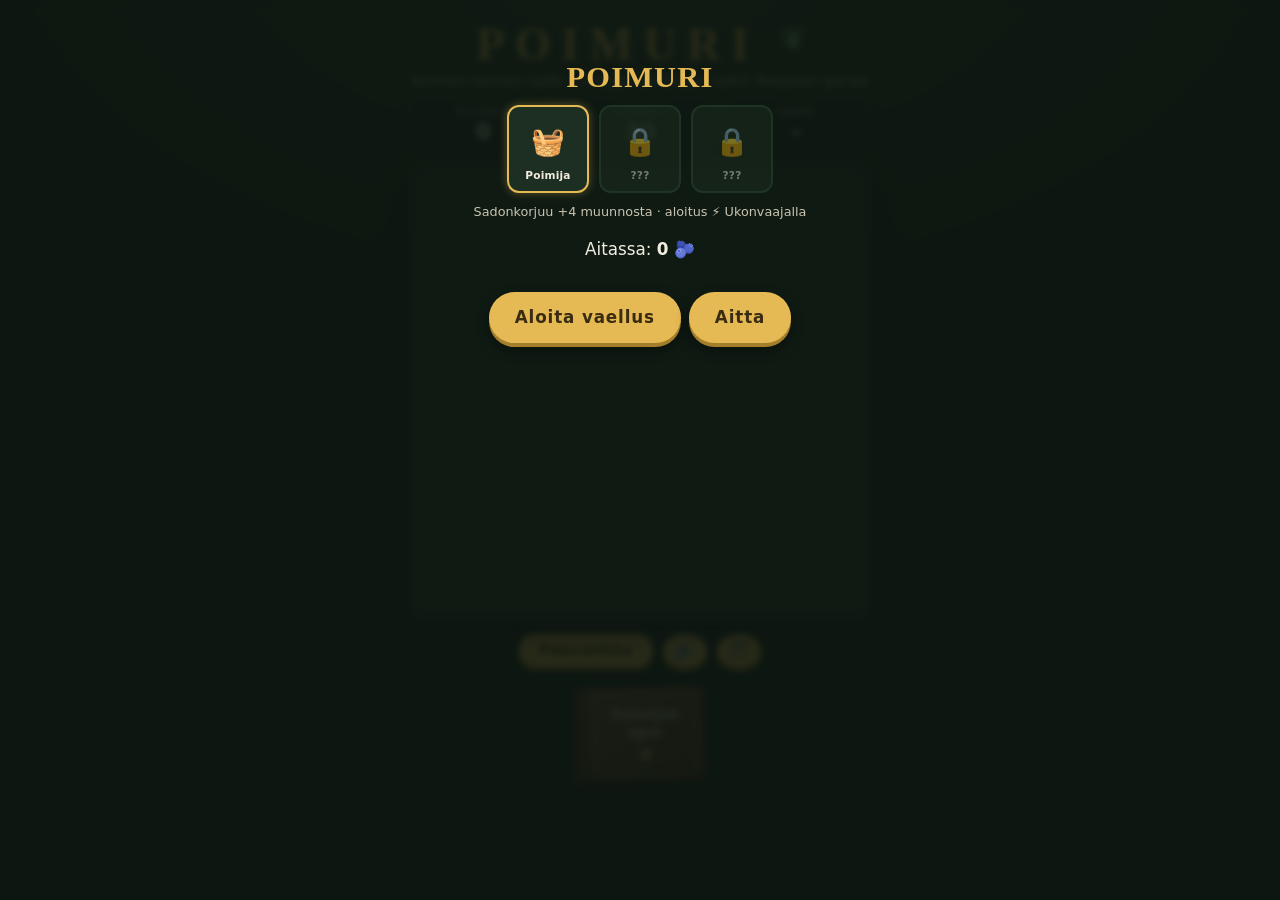
==== index.html @ 44fd8534 "Add files via upload" ====
<!DOCTYPE html>
<html lang="fi">
<head>
<meta charset="UTF-8">
<meta name="viewport" content="width=device-width, initial-scale=1.0, maximum-scale=1.0, user-scalable=no">
<title>POIMURI – marjametsän match 3</title>
<style>
  :root{
    --bg-deep:#15241b;
    --bg-moss:#1d2f23;
    --board:#243a2b;
    --cell:#2c4634;
    --cell-alt:#2a4231;
    --cream:#f2edde;
    --cream-dim:#c9c4b0;
    --gold:#e5b954;
    --berry-red:#c8443c;
    --blue:#6b7fc4;
    --shadow:rgba(0,0,0,.45);
  }

  *{ margin:0; padding:0; box-sizing:border-box; }

  html,body{ height:100%; }

  body{
    font-family:"Manrope","Segoe UI",system-ui,sans-serif;
    background:
      radial-gradient(1200px 700px at 50% -10%, #27402e 0%, transparent 60%),
      var(--bg-deep);
    color:var(--cream);
    display:flex;
    flex-direction:column;
    align-items:center;
    min-height:100%;
    padding:18px 12px 28px;
    -webkit-tap-highlight-color:transparent;
    touch-action:manipulation;
    overflow-x:hidden;
  }

  /* ---------- Header ---------- */
  header{ text-align:center; margin-bottom:8px; user-select:none; }

  h1{
    font-family:Georgia,"Times New Roman",serif;
    font-weight:700;
    font-size:clamp(2rem, 7vw, 2.9rem);
    letter-spacing:.22em;
    color:var(--gold);
    text-shadow:0 2px 0 rgba(0,0,0,.35);
  }
  h1 .leaf{ color:#7fae6f; font-size:.6em; vertical-align:.35em; letter-spacing:0; }

  .tagline{
    margin-top:2px;
    font-size:.85rem;
    color:var(--cream-dim);
    letter-spacing:.06em;
  }

  /* ---------- Stats ---------- */
  .stats{
    display:flex;
    gap:10px;
    margin-bottom:6px;
    width:min(92vw, 460px);
    position:sticky;
    top:6px;
    z-index:9;
  }
  .stats .stat{
    background:rgba(26,44,32,.94);
    backdrop-filter:blur(4px);
    box-shadow:0 3px 10px rgba(0,0,0,.35);
  }
  .stat.inv{
    flex:none;
    font:inherit;
    color:var(--cream);
    cursor:pointer;
    padding:8px 10px 9px;
    border:1px solid #35543e;
    min-width:58px;
  }
  .stat.inv .value{ font-size:.95rem; letter-spacing:.02em; white-space:nowrap; }
  .stat.inv.hidden{ display:none; }
  .inv-count{
    font-size:.7rem;
    color:var(--cream-dim);
  }
  .stat{
    flex:1;
    position:relative;
    background:var(--bg-moss);
    border:1px solid #35543e;
    border-radius:12px;
    padding:8px 6px 9px;
    text-align:center;
    box-shadow:0 3px 8px var(--shadow);
  }
  .stat .label{
    font-size:.66rem;
    text-transform:uppercase;
    letter-spacing:.14em;
    color:var(--cream-dim);
  }
  .stat .value{
    font-size:1.35rem;
    font-weight:800;
    font-variant-numeric:tabular-nums;
    margin-top:1px;
  }
  .stat .value.moves-low{ color:var(--berry-red); animation:lowPulse 1s ease-in-out infinite; }
  @keyframes lowPulse{ 50%{ opacity:.55; } }

  .dmgfloat{
    position:absolute;
    right:8px; top:4px;
    font-size:.8rem;
    font-weight:800;
    color:#8fd08a;
    pointer-events:none;
    animation:plusFloat .9s ease-out forwards;
  }
  @keyframes plusFloat{
    0%{ opacity:0; transform:translateY(6px); }
    20%{ opacity:1; }
    100%{ opacity:0; transform:translateY(-14px); }
  }

  /* ---------- Taival: tasot ja tavoitteet ---------- */

  #hudrow{
    flex:none;
    display:flex;
    flex-wrap:nowrap;
    align-items:center;
    gap:10px;
    width:fit-content;
    max-width:min(92vw, 460px);
    margin:0 auto 8px;
    overflow-x:auto;
    scrollbar-width:none;
    -webkit-overflow-scrolling:touch;
    padding-bottom:2px;
  }
  #hudrow::-webkit-scrollbar{ display:none; }
  #hudrow:not(:has(> :not(.hidden))){ display:none; }
  .goals{
    flex:none;
    display:flex;
    flex-wrap:nowrap;
    gap:8px;
  }
  .goals .chip{ flex:none; }
  .goals.perks .chip{
    font:inherit;
    font-size:.9rem;
    cursor:pointer;
    padding:4px 8px;
  }
  .goals.perks .chip b{
    font-size:.68rem;
    color:var(--cream-dim);
    margin-left:2px;
  }
  .goals.hidden{ display:none; }
  .goals .chip{
    display:flex;
    align-items:center;
    gap:4px;
    background:var(--bg-moss);
    border:1px solid #35543e;
    border-radius:999px;
    padding:4px 12px 4px 6px;
    font-weight:800;
    font-size:.9rem;
    font-variant-numeric:tabular-nums;
  }
  .goals .chip.done{ border-color:var(--gold); color:var(--gold); }
  .goals .ci{ width:22px; height:22px; display:inline-block; }
  .goals .ci svg{ width:100%; height:100%; display:block; }

  .mosscell{
    position:absolute;
    border-radius:10px;
    z-index:1;
    pointer-events:none;
    background:
      radial-gradient(circle at 30% 30%, #5c8046 0 22%, transparent 23%),
      radial-gradient(circle at 72% 38%, #69904f 0 18%, transparent 19%),
      radial-gradient(circle at 45% 72%, #557a41 0 24%, transparent 25%),
      #4a6b3a;
    box-shadow:inset 0 0 0 2px rgba(30,45,25,.55);
  }
  .mosscell.m2{ filter:brightness(.72) saturate(1.15); box-shadow:inset 0 0 0 3px rgba(18,30,14,.75); }
  .mosscell.grow{ animation:mossGrow .5s ease; }
  @keyframes mossGrow{ from{ transform:scale(.2); opacity:0; } }

  .tile .ice{
    position:absolute;
    inset:5%;
    border-radius:10px;
    z-index:2;
    pointer-events:none;
    background:linear-gradient(135deg, rgba(212,236,255,.5), rgba(140,190,230,.3) 55%, rgba(224,242,255,.5));
    border:2px solid rgba(222,242,255,.7);
    box-shadow:inset 0 0 8px rgba(255,255,255,.45);
  }
  .tile .ice::after{
    content:"❄";
    position:absolute;
    right:7%; top:1%;
    font-size:.85rem;
    color:rgba(242,250,255,.9);
    text-shadow:0 1px 2px rgba(40,80,120,.5);
  }
  .tile.deny svg:first-child{ animation:denyShake .3s ease; }
  @keyframes denyShake{
    0%,100%{ transform:translateX(0); }
    25%{ transform:translateX(-9%); }
    60%{ transform:translateX(8%); }
  }

  /* ---------- Board ---------- */
  .board-wrap{ position:relative; width:min(92vw, 460px); }

  .board{
    position:relative;
    width:100%;
    aspect-ratio:1/1;
    background:var(--board);
    border:1px solid #3a5a44;
    border-radius:16px;
    box-shadow:0 10px 30px var(--shadow), inset 0 0 0 6px rgba(0,0,0,.12);
    overflow:hidden;
    touch-action:none;
  }

  .cellbg{
    position:absolute;
    border-radius:10px;
    background:var(--cell);
  }
  .cellbg.alt{ background:var(--cell-alt); }

  .tile{
    position:absolute;
    left:0; top:0;
    display:flex;
    align-items:center;
    justify-content:center;
    cursor:pointer;
    will-change:transform;
    transition:transform .22s cubic-bezier(.3,.9,.4,1.1);
    z-index:2;
  }
  .tile svg{
    width:78%; height:78%;
    filter:drop-shadow(0 2px 2px rgba(0,0,0,.35));
    pointer-events:none;
  }
  .tile.selected{ z-index:3; }
  .tile.selected svg:first-child{
    transform:scale(1.14);
    filter:drop-shadow(0 0 8px rgba(229,185,84,.9)) drop-shadow(0 2px 3px rgba(0,0,0,.4));
  }
  .tile.falling{ transition:transform .3s cubic-bezier(.35,.1,.55,1.25); }
  .tile.pop{
    transition:transform .22s ease-in, opacity .22s ease-in;
    transform:scale(0) !important;
    opacity:0;
  }
  .no-anim .tile{ transition:none !important; }

  /* ---------- Erikoispalat ---------- */
  .tile.sp::before{
    content:"";
    position:absolute;
    inset:14%;
    border-radius:50%;
    box-shadow:0 0 10px 4px rgba(229,185,84,.4);
    animation:spPulse 1.5s ease-in-out infinite;
  }
  @keyframes spPulse{
    50%{ box-shadow:0 0 16px 7px rgba(229,185,84,.65); }
  }
  .tile.wild::before{
    box-shadow:0 0 14px 6px rgba(255,232,160,.6);
    animation:wildPulse 2.4s linear infinite;
  }
  @keyframes wildPulse{
    0%,100%{ filter:hue-rotate(0deg); box-shadow:0 0 14px 6px rgba(255,232,160,.6); }
    50%{ filter:hue-rotate(45deg); box-shadow:0 0 20px 9px rgba(255,232,160,.8); }
  }
  .tile svg.badge{
    position:absolute;
    width:42%; height:42%;
    right:1%; bottom:1%;
    filter:drop-shadow(0 1px 2px rgba(0,0,0,.55));
  }
  .tile.born svg:first-child{ animation:bornPop .4s ease; }
  @keyframes bornPop{
    0%{ transform:scale(.2) rotate(-20deg); }
    65%{ transform:scale(1.25) rotate(6deg); }
    100%{ transform:scale(1) rotate(0); }
  }

  /* ---------- Vihje ---------- */
  .tile.hint{ z-index:3; }
  .tile.hint svg:first-child{
    animation:hintWiggle 1.6s ease;
    filter:drop-shadow(0 0 7px rgba(242,237,222,.75)) drop-shadow(0 2px 2px rgba(0,0,0,.35));
  }
  @keyframes hintWiggle{
    0%,100%{ transform:scale(1); }
    15%,45%,75%{ transform:scale(1.18); }
    30%,60%{ transform:scale(.94); }
  }

  /* ---------- Tehosteet ---------- */
  .fx{ position:absolute; pointer-events:none; z-index:5; }
  .fx.beam-h{
    left:0; width:100%;
    background:linear-gradient(90deg, transparent, rgba(229,185,84,.9) 30%, rgba(229,185,84,.9) 70%, transparent);
    border-radius:8px;
    animation:fxFade .55s ease-out forwards;
  }
  .fx.beam-v{
    top:0; height:100%;
    background:linear-gradient(180deg, transparent, rgba(229,185,84,.9) 30%, rgba(229,185,84,.9) 70%, transparent);
    border-radius:8px;
    animation:fxFade .55s ease-out forwards;
  }
  .fx.boom{
    border-radius:50%;
    background:radial-gradient(circle, rgba(255,225,150,.95), rgba(200,68,60,.4) 55%, transparent 72%);
    animation:fxBoom .55s ease-out forwards;
  }
  .fx.flash{
    inset:0;
    background:radial-gradient(circle, rgba(255,235,170,.55), transparent 70%);
    animation:fxFade .65s ease-out forwards;
  }
  @keyframes fxFade{ from{ opacity:1; } to{ opacity:0; } }
  @keyframes fxBoom{
    0%{ transform:scale(.25); opacity:1; }
    100%{ transform:scale(1.15); opacity:0; }
  }

  .sel-ring{
    position:absolute;
    border:3px solid var(--gold);
    border-radius:12px;
    pointer-events:none;
    z-index:4;
    box-shadow:0 0 12px rgba(229,185,84,.5);
    display:none;
  }
  .cursor-ring{
    position:absolute;
    border:2px dashed rgba(242,237,222,.75);
    border-radius:12px;
    pointer-events:none;
    z-index:4;
    display:none;
  }
  .board.kb .cursor-ring{ display:block; }

  /* ---------- Chain banner ---------- */
  .banner{
    position:absolute;
    left:50%; top:42%;
    transform:translate(-50%,-50%) scale(.6);
    font-family:Georgia,serif;
    font-weight:700;
    font-size:clamp(1.4rem, 6vw, 2.2rem);
    color:var(--gold);
    text-shadow:0 2px 0 rgba(0,0,0,.5), 0 0 18px rgba(229,185,84,.45);
    opacity:0;
    pointer-events:none;
    z-index:6;
    white-space:nowrap;
  }
  .banner.show{ animation:bannerPop 1s ease forwards; }
  @keyframes bannerPop{
    0%{ opacity:0; transform:translate(-50%,-50%) scale(.6); }
    18%{ opacity:1; transform:translate(-50%,-50%) scale(1.05); }
    70%{ opacity:1; transform:translate(-50%,-58%) scale(1); }
    100%{ opacity:0; transform:translate(-50%,-70%) scale(1); }
  }

  /* ---------- Overlay ---------- */
  .overlay{
    position:absolute;
    inset:0;
    background:rgba(13,22,16,.88);
    backdrop-filter:blur(3px);
    border-radius:16px;
  }
  /* päävalikko irtoaa laudasta koko ruudun kokoiseksi */
  .overlay.menu{
    position:fixed;
    border-radius:0;
    justify-content:flex-start;
    overflow-y:auto;
    padding:max(24px, env(safe-area-inset-top)) 16px
            max(24px, env(safe-area-inset-bottom));
  }
  .overlay.menu #ovTitle{ margin-top:4vh; }
  .overlay-dummy{ display:none; }
  .overlay{
    display:flex;
    flex-direction:column;
    align-items:center;
    justify-content:center;
    text-align:center;
    gap:10px;
    z-index:10;
    opacity:0;
    pointer-events:none;
    transition:opacity .35s ease;
    padding:20px;
  }
  .overlay.show{ opacity:1; pointer-events:auto; }
  .overlay h2{
    font-family:Georgia,serif;
    font-size:1.9rem;
    color:var(--gold);
    letter-spacing:.04em;
  }
  .overlay .final{ font-size:1.05rem; line-height:1.7; color:var(--cream); }
  .overlay .final b{ font-variant-numeric:tabular-nums; }
  .overlay .record{ color:#8fd08a; font-weight:700; }
  .overlay .ovstars{
    font-size:2rem;
    letter-spacing:.18em;
    display:inline-block;
  }
  .overlay .ovstars span{ color:#54604d; }
  .overlay .ovstars span.on{ color:var(--gold); text-shadow:0 0 14px rgba(229,185,84,.55); }

  /* ---------- Buttons & footer ---------- */
  button.btn{
    font:inherit;
    font-weight:800;
    letter-spacing:.05em;
    background:var(--gold);
    color:#3a2c10;
    border:none;
    border-radius:999px;
    padding:11px 26px;
    cursor:pointer;
    box-shadow:0 4px 0 #a37f2c, 0 6px 14px var(--shadow);
    transition:transform .08s ease, box-shadow .08s ease;
  }
  button.btn:active{ transform:translateY(3px); box-shadow:0 1px 0 #a37f2c; }
  button.btn:focus-visible{ outline:3px solid var(--cream); outline-offset:3px; }

  .controls{
    margin-top:14px;
    display:flex;
    flex-wrap:wrap;
    justify-content:center;
    align-items:center;
    gap:10px;
  }
  .controls .btn.small{ padding:8px 20px; font-size:.9rem; }
  .controls .btn.iconbtn{
    padding:8px 0;
    width:44px;
    font-size:1.05rem;
    border-radius:50%;
    line-height:1;
    transition:opacity .15s ease;
  }
  .controls .btn.iconbtn[aria-pressed="false"]{ opacity:.5; }

  /* ---------- Poimijan opas: puinen viitta ja opastaulu ---------- */
  .guide-btn{
    margin-top:20px;
    position:relative;
    flex:none;
    width:132px;
    min-width:132px;
    height:96px;
    min-height:96px;
    border:none;
    background:transparent;
    cursor:pointer;
    padding:0;
    transform:rotate(-1.4deg);
    transition:transform .16s ease;
    filter:drop-shadow(0 7px 12px var(--shadow));
  }
  .guide-btn:hover{ transform:rotate(0deg) scale(1.04); }
  .guide-btn:focus-visible{ outline:3px solid var(--cream); outline-offset:5px; border-radius:5px; }
  /* kirjan selkämys vasemmassa reunassa */
  .guide-btn .book-spine{
    position:absolute;
    left:0; top:0; bottom:0;
    width:15px;
    border-radius:6px 3px 3px 6px;
    background:linear-gradient(90deg, #3a2413, #57351c 55%, #4a2c17);
    box-shadow:inset -2px 0 3px rgba(0,0,0,.5), inset 1px 0 0 rgba(255,220,170,.15);
  }
  /* sivunipun reunat selkämyksen takana */
  .guide-btn .book-spine::after{
    content:"";
    position:absolute;
    right:-4px; top:5px; bottom:5px;
    width:5px;
    border-radius:0 2px 2px 0;
    background:repeating-linear-gradient(180deg, #efe4c8 0 2px, #cdbf9c 2px 4px);
  }
  /* nahkakansi */
  .guide-btn .book-face{
    position:absolute;
    left:11px; right:0; top:0; bottom:0;
    border-radius:3px 8px 8px 3px;
    background:
      repeating-linear-gradient(48deg, rgba(0,0,0,.05) 0 3px, transparent 3px 8px),
      linear-gradient(150deg, #7c5233, #5f3d24 60%, #4f3320);
    border:1px solid #3a2413;
    box-shadow:inset 0 1px 0 rgba(255,225,180,.2), inset 0 -6px 14px rgba(0,0,0,.35);
    display:flex;
    flex-direction:column;
    align-items:center;
    justify-content:center;
    gap:2px;
    font-family:Georgia,serif;
    font-weight:700;
    font-size:.98rem;
    line-height:1.15;
    letter-spacing:.05em;
    color:#f1e2c4;
    text-shadow:0 -1px 0 rgba(0,0,0,.5), 0 1px 0 rgba(255,230,190,.12);
  }
  /* kohokultauskehys */
  .guide-btn .book-band{
    position:absolute;
    inset:7px 9px;
    border:1.5px solid rgba(216,178,110,.55);
    border-radius:2px 5px 5px 2px;
    pointer-events:none;
  }
  .guide-btn .book-leaf{
    color:#c9a45a;
    font-size:1.05rem;
    margin-top:3px;
  }

  .guide-overlay{
    position:fixed;
    inset:0;
    background:rgba(10,18,13,.78);
    backdrop-filter:blur(3px);
    display:flex;
    align-items:center;
    justify-content:center;
    padding:16px;
    z-index:100;
    opacity:0;
    pointer-events:none;
    transition:opacity .25s ease;
  }
  .guide-overlay.show{ opacity:1; pointer-events:auto; }

  .guide{
    width:min(560px, 100%);
    max-height:88vh;
    overflow-y:auto;
    background:
      repeating-linear-gradient(88deg, rgba(0,0,0,.07) 0 2px, transparent 2px 11px),
      linear-gradient(180deg, #7d5838, #66452a 60%, #573a22);
    border:4px solid #462e15;
    border-radius:14px;
    box-shadow:0 18px 50px rgba(0,0,0,.6);
    padding:14px;
  }

  .guide-paper{
    background:linear-gradient(180deg, #f4efe0, #ece5d0);
    border-radius:8px;
    padding:20px 20px 22px;
    color:#33402f;
    position:relative;
    box-shadow:inset 0 0 16px rgba(90,70,40,.22), 0 2px 6px rgba(0,0,0,.35);
  }
  /* punaiset nastat paperin kulmissa */
  .guide-paper::before, .guide-paper::after{
    content:"";
    position:absolute;
    top:9px;
    width:14px; height:14px;
    border-radius:50%;
    background:radial-gradient(circle at 35% 30%, #e88b83, #b13c33 55%, #6f1f19);
    box-shadow:0 2px 3px rgba(0,0,0,.45);
  }
  .guide-paper::before{ left:14px; }
  .guide-paper::after{ right:14px; }

  .guide h2{
    font-family:Georgia,serif;
    text-align:center;
    color:#5e3f26;
    letter-spacing:.14em;
    font-size:1.25rem;
    margin-bottom:2px;
  }
  .guide h2 .leaf{ color:#6f8f57; font-size:.7em; vertical-align:.3em; letter-spacing:0; }
  .guide h3{
    font-size:.76rem;
    text-transform:uppercase;
    letter-spacing:.15em;
    color:#6b4a2c;
    border-bottom:1px solid rgba(107,74,44,.35);
    padding-bottom:3px;
    margin:16px 0 8px;
  }
  .guide p, .guide li{ font-size:.88rem; line-height:1.55; }
  .guide ul{ list-style:none; margin:0; padding:0; }
  .guide li{ display:flex; align-items:flex-start; gap:9px; margin-bottom:8px; }
  .guide .gi{ flex:0 0 26px; width:26px; height:26px; margin-top:1px; }
  .guide .gi svg{ width:100%; height:100%; display:block; }
  .guide .sp-name{ color:#9c741f; font-weight:700; }
  .guide .plus{ color:#4a7a3c; font-weight:700; }
  .guide kbd{
    background:#e4dcc4;
    border:1px solid #b8ab8a;
    border-radius:4px;
    padding:0 5px;
    font-family:inherit;
    font-size:.92em;
    color:#4a3a20;
  }
  .guide-close{ display:block; margin:18px auto 0; }

  /* ---------- Vaellus: varustevalinta ja sirut ---------- */
  .draft-paper{
    width:min(430px, 100%);
    background:linear-gradient(180deg, #213627, #1a2c20);
    border:2px solid #3a5a44;
    border-radius:16px;
    padding:18px 16px 20px;
    box-shadow:0 18px 50px rgba(0,0,0,.6);
    text-align:center;
  }
  .draft-paper h2{
    font-family:Georgia,serif;
    color:var(--gold);
    letter-spacing:.1em;
    margin-bottom:14px;
    font-size:1.3rem;
  }
  .cards{ display:flex; flex-direction:column; gap:10px; }
  .card{
    font:inherit;
    text-align:left;
    display:grid;
    grid-template-columns:44px 1fr;
    grid-template-rows:auto auto;
    column-gap:12px;
    background:var(--bg-moss);
    border:2px solid #35543e;
    border-radius:12px;
    color:var(--cream);
    padding:12px 14px;
    cursor:pointer;
    transition:transform .12s ease, border-color .12s ease;
  }
  .card:hover{ transform:translateY(-2px); border-color:var(--gold); }
  .card:focus-visible{ outline:3px solid var(--cream); outline-offset:2px; }
  .card .cicon{ grid-row:1/3; font-size:1.7rem; align-self:center; text-align:center; }
  .card .cname{ font-weight:800; color:var(--gold); }
  .card .cdesc{ font-size:.85rem; color:var(--cream-dim); line-height:1.4; }
  .card.curse{ border-color:#7a3a34; }
  .card.curse .cname{ color:#e88b83; }
  .card.amu .cname{ color:#8fd08a; }
  .goals .chip .pi{ font-size:1rem; }
  .goals.perks .chip{ font-size:.78rem; padding:4px 10px 4px 6px; }
  .goals .chip.curse{ border-color:#7a3a34; }
  .goals .chip.amu{ border-color:var(--gold); color:var(--gold); }
  .card.branch{ border-color:#4a6f8a; }
  .card.branch .cname{ color:#8fc7e8; }
  .card.disabled{ opacity:.45; cursor:default; }
  .card.disabled:hover{ transform:none; border-color:#35543e; }

  /* ---------- Kohtaamiset ---------- */
  .enc-head{ font-size:2.6rem; text-align:center; margin-bottom:2px; }
  .enc-text{
    color:var(--cream-dim);
    font-size:.92rem;
    line-height:1.6;
    margin:8px 0 14px;
    text-align:center;
  }
  .enc-result{
    color:var(--cream);
    font-size:1rem;
    line-height:1.7;
    text-align:center;
    margin:12px 0 16px;
  }
  .enc-result b{ color:var(--gold); }

  /* ---------- Matkajana ---------- */
  .trail{
    display:flex;
    align-items:center;
    justify-content:center;
    margin-bottom:2px;
  }
  .trail .tnode{
    width:22px; height:22px;
    border-radius:50%;
    background:var(--bg-moss);
    border:2px solid #35543e;
    color:var(--cream-dim);
    font-size:.62rem;
    font-weight:800;
    display:flex;
    align-items:center;
    justify-content:center;
    flex:none;
  }
  .trail .tnode.done{ background:var(--gold); border-color:#a37f2c; color:#3a2c10; }
  .trail .tnode.cur{ border-color:var(--cream); color:var(--cream); box-shadow:0 0 7px rgba(242,237,222,.45); }
  .trail .tnode.done.cur{ color:#3a2c10; }
  .trail .tlink{
    width:9px; height:2px;
    background:rgba(242,237,222,.22);
    flex:none;
  }
  .trail .tlink.done{ background:var(--gold); }
  .trail-label{
    text-align:center;
    font-size:.72rem;
    color:var(--cream-dim);
    letter-spacing:.08em;
    margin-bottom:10px;
  }

  /* ---------- Aitta ---------- */
  .shop-paper{
    max-height:min(84vh, 640px);
    overflow-y:auto;
  }
  .shop-balance{
    color:var(--gold);
    font-weight:800;
    margin-bottom:10px;
    font-variant-numeric:tabular-nums;
  }
  .shop-section{
    font-family:Georgia,serif;
    color:var(--cream-dim);
    letter-spacing:.08em;
    font-size:.85rem;
    margin:14px 0 8px;
    text-transform:uppercase;
  }
  .card .cprice{
    grid-row:1/3;
    grid-column:3;
    align-self:center;
    font-weight:800;
    color:var(--gold);
    font-variant-numeric:tabular-nums;
    white-space:nowrap;
  }
  .card.shopitem{ grid-template-columns:44px 1fr auto; }
  .card.soldout .cprice{ color:#8fd08a; }
  .charpower{
    font-size:.8rem;
    color:var(--cream-dim);
    margin:-6px 0 12px;
    min-height:1.2em;
  }

  /* ---------- Minipelit ---------- */
  .mini-wrap{ position:relative; }
  #miniCanvas{
    display:block;
    width:min(92vw, 380px);
    height:auto;
    border-radius:16px;
    border:2px solid #3a5a44;
    box-shadow:0 18px 50px rgba(0,0,0,.65);
    touch-action:manipulation;
  }
  .mini-result{
    position:absolute;
    inset:0;
    display:flex;
    flex-direction:column;
    align-items:center;
    justify-content:center;
    gap:10px;
    text-align:center;
    background:rgba(13,22,16,.85);
    border-radius:16px;
    padding:20px;
  }
  .mini-result.hidden{ display:none; }
  .mini-result h2{
    font-family:Georgia,serif;
    color:var(--gold);
    letter-spacing:.06em;
    font-size:1.5rem;
  }
  .mini-result .lines{ color:var(--cream); line-height:1.8; font-size:1rem; }

  /* ---------- Usva (akti 2) ---------- */
  .fog{
    position:absolute;
    inset:6%;
    border-radius:26%;
    background:
      radial-gradient(circle at 35% 30%, rgba(232,236,238,.95), rgba(178,192,198,.9) 60%, rgba(140,158,166,.88)),
      #9fb0b6;
    box-shadow:inset 0 -2px 5px rgba(70,90,98,.5), 0 1px 3px rgba(0,0,0,.3);
    animation:fogDrift 3.4s ease-in-out infinite;
  }
  @keyframes fogDrift{
    0%,100%{ opacity:.94; transform:scale(1); }
    50%{ opacity:.82; transform:scale(1.04); }
  }
  @media (prefers-reduced-motion: reduce){
    .fog{ animation:none; }
  }

  /* ---------- Aktien tunnelmat ---------- */
  body.act-2{
    background:
      radial-gradient(1200px 700px at 50% -10%, #3a4230 0%, transparent 60%),
      #141a12;
  }
  body.act-2 .board{ border-color:#4a5238; }
  body.act-3{
    background:
      radial-gradient(1200px 700px at 50% -10%, #26333f 0%, transparent 60%),
      #0d141b;
  }
  body.act-3 .board{ border-color:#3a4a5a; }

  /* ---------- Pomotaistelu ---------- */
  .bossbar{
    flex:none;
    position:relative;
    width:min(92vw, 460px);
    margin-bottom:5px;
    background:var(--bg-moss);
    border:1px solid #7a3a34;
    border-radius:12px;
    padding:6px 12px 7px;
    box-shadow:0 3px 8px var(--shadow);
  }
  .bossbar.hidden{ display:none; }
  .bossbar .brow{
    display:flex;
    justify-content:space-between;
    align-items:baseline;
    gap:8px;
  }
  .bossbar .bname{
    font-family:Georgia,serif;
    font-weight:700;
    letter-spacing:.08em;
    color:#e88b83;
  }
  .bossbar.enraged .bname{ color:#e8743c; animation:lowPulse 1s ease-in-out infinite; }
  .bossbar .btele{
    font-size:.78rem;
    font-weight:800;
    color:var(--cream-dim);
    font-variant-numeric:tabular-nums;
  }
  .bossbar .btrack{
    position:relative;
    height:15px;
    background:#0f1b14;
    border:1px solid #46282a;
    border-radius:999px;
    margin-top:4px;
    overflow:hidden;
  }
  .bossbar .bnum{
    position:absolute;
    inset:0;
    display:flex;
    align-items:center;
    justify-content:center;
    font-size:.62rem;
    font-weight:800;
    color:rgba(242,237,222,.9);
    text-shadow:0 1px 2px rgba(0,0,0,.7);
    font-variant-numeric:tabular-nums;
    pointer-events:none;
  }
  .bossbar .bfill{
    height:100%;
    background:linear-gradient(90deg, #8e2a25, #c8443c);
    border-radius:999px;
    transition:width .3s ease;
  }
  .bossbar.enraged .bfill{ background:linear-gradient(90deg, #c8443c, #e8743c); }
  .board.enrage{
    box-shadow:0 10px 30px var(--shadow),
      inset 0 0 44px rgba(200,68,60,.22),
      inset 0 0 0 6px rgba(0,0,0,.12);
  }

  /* ---------- Päävalikon hahmot ---------- */
  .charrow{
    display:flex;
    justify-content:center;
    gap:10px;
    margin-bottom:14px;
  }
  .char{
    font:inherit;
    display:flex;
    flex-direction:column;
    align-items:center;
    gap:4px;
    width:82px;
    padding:12px 6px 10px;
    font-size:1.7rem;
    background:var(--bg-moss);
    border:2px solid #35543e;
    border-radius:12px;
    color:var(--cream);
    cursor:pointer;
  }
  .char span{
    font-size:.66rem;
    font-weight:800;
    letter-spacing:.02em;
    line-height:1.15;
    white-space:normal;
    hyphens:auto;
    text-align:center;
    max-width:100%;
  }
  .char.sel{ border-color:var(--gold); box-shadow:0 0 10px rgba(229,185,84,.35); }
  .char.locked{ opacity:.45; cursor:default; }
  .mini-result .lines b{ font-variant-numeric:tabular-nums; }

  @media (max-width: 430px){
    h1{ font-size:1.55rem; letter-spacing:.14em; }
    .tagline{ font-size:.72rem; margin-bottom:10px; }
    .stats{ gap:6px; }
    .stat{ padding:6px 4px 7px; }
    .stat .value{ font-size:1.05rem; }
    .bossbar{ margin-bottom:8px; }
    .char{ width:72px; padding:10px 4px 8px; font-size:1.45rem; }
    .charrow{ gap:7px; flex-wrap:wrap; }
    .guide-btn{ margin-top:14px; transform:rotate(-1.4deg) scale(.88); }
    .draft-paper{ padding:14px 12px 16px; }
    .overlay.menu .btn{ display:block; margin:8px auto 0; width:min(260px, 80vw); }
  }

  @media (max-height: 760px){
    header{ margin-bottom:5px; }
    h1{ font-size:1.5rem; }
    .tagline{ font-size:.68rem; margin-bottom:5px; }
    .stats{ margin-bottom:5px; }
    #hudrow{ margin-bottom:5px; }
    .bossbar{ margin-bottom:4px; }
    .controls{ margin-top:8px; }
    .guide-btn{ margin-top:10px; }
  }

  @media (prefers-reduced-motion: reduce){
    .tile, .tile.falling{ transition:transform .01s linear; }
    .tile.pop{ transition:opacity .01s linear; }
    .banner.show{ animation-duration:.4s; }
    .tile.sp::before, .tile.wild::before{ animation:none; }
    .tile.hint svg:first-child{ animation:none; }
    .fx{ animation-duration:.15s !important; }
    .stat .value.moves-low{ animation:none; }
  }
</style>
</head>
<body>

<header>
  <h1>POIMURI <span class="leaf">❦</span></h1>
  <div class="tagline">Kolmen korven halki – marja kerrallaan kohti Pohjolan perää</div>
</header>

<div class="stats">
  <div class="stat"><div class="label">Pisteet</div><div class="value" id="score">0</div></div>
  <div class="stat" id="movesStat"><div class="label" id="movesLabel">Siirrot</div><div class="value" id="moves">30</div></div>
  <div class="stat"><div class="label" id="bestLabel">Korpi</div><div class="value" id="best">–</div></div>
  <button class="stat inv hidden" id="invBtn" aria-label="Avaa reppu">
    <div class="label">Reppu</div><div class="value" id="invBadge">🎒</div>
  </button>
</div>

<div class="bossbar hidden" id="bossbar" aria-label="Pomon tila"></div>

<div id="hudrow">
  <div class="goals hidden" id="goals" aria-label="Tavoitteet"></div>
</div>

<div class="board-wrap">
  <div class="board" id="board" aria-label="Pelilauta">
    <div class="sel-ring" id="selRing"></div>
    <div class="cursor-ring" id="curRing"></div>
    <div class="banner" id="banner"></div>
    <div class="overlay" id="overlay">
      <h2 id="ovTitle">Kori täynnä!</h2>
      <div class="final" id="ovText"></div>
      <button class="btn" id="ovBtn">Uusi retki</button>
    </div>
  </div>
</div>

<div class="controls">
  <button class="btn small" id="restartBtn">Päävalikko</button>
  <button class="btn small iconbtn" id="soundBtn" aria-pressed="true" aria-label="Äänitehosteet päälle/pois" title="Äänitehosteet">🔊</button>
  <button class="btn small iconbtn" id="musicBtn" aria-pressed="true" aria-label="Musiikki päälle/pois" title="Musiikki">🎵</button>
</div>

<button class="guide-btn" id="guideBtn" aria-label="Avaa Poimijan opas">
    <span class="book-spine"></span>
    <span class="book-face"><span class="book-band"></span>Poimijan<br>opas<span class="book-leaf">❦</span></span>
  </button>

<div class="guide-overlay" id="draftOverlay" role="dialog" aria-modal="true" aria-label="Varustevalinta">
  <div class="draft-paper">
    <h2>Valitse varuste</h2>
    <div class="cards" id="draftCards"></div>
  </div>
</div>

<div class="guide-overlay" id="shopOverlay" role="dialog" aria-modal="true" aria-label="Aitta">
  <div class="draft-paper shop-paper">
    <h2>Aitta</h2>
    <div class="shop-balance" id="shopBalance"></div>
    <div id="shopBody"></div>
    <button class="btn small guide-close" id="shopClose">Takaisin</button>
  </div>
</div>

<div class="guide-overlay" id="invOverlay" role="dialog" aria-modal="true" aria-label="Reppu">
  <div class="draft-paper shop-paper">
    <h2>Reppu</h2>
    <div id="invBody"></div>
    <button class="btn small guide-close" id="invClose">Takaisin</button>
  </div>
</div>

<div class="guide-overlay" id="encOverlay" role="dialog" aria-modal="true" aria-label="Kohtaaminen">
  <div class="draft-paper"><div id="encBody"></div></div>
</div>

<div class="guide-overlay" id="miniOverlay" role="dialog" aria-modal="true" aria-label="Minipeli">
  <div class="mini-wrap">
    <canvas id="miniCanvas" width="360" height="540"></canvas>
    <div class="mini-result hidden" id="miniResult"></div>
  </div>
</div>

<div class="guide-overlay" id="guideOverlay" role="dialog" aria-modal="true" aria-label="Poimijan opas">
  <div class="guide">
    <div class="guide-paper">
      <h2>POIMIJAN OPAS <span class="leaf">❦</span></h2>
      <div id="guideBody"></div>
      <button class="btn small guide-close" id="guideClose">Takaisin metsään</button>
    </div>
  </div>
</div>

<script>
"use strict";

/* =========================================================
   POIMURI – marjametsän match 3 + erikoispalat + Kiri-tila
   Yhden tiedoston selainpeli, ei riippuvuuksia.
   ========================================================= */

const COLS = 8, ROWS = 8, NTYPES = 6, START_MOVES = 30;

/* ---------- SVG-poimittavat ---------- */
/* Laattojen aktisetit: samat kuusi värilokeroa, laji vaihtuu alueittain.
   Akti 1 Metsä · Akti 2 Suo · Akti 3 Pohjola */
const ICON_SET_1 = [
  /* 0 mustikka */
  `<svg viewBox="0 0 48 48" aria-label="mustikka"><circle cx="24" cy="26" r="16" fill="#5b6fb5"/><circle cx="24" cy="26" r="16" fill="url(#g0)"/><defs><radialGradient id="g0" cx=".35" cy=".3" r="1"><stop offset="0" stop-color="#8fa0dd"/><stop offset=".55" stop-color="#5b6fb5"/><stop offset="1" stop-color="#3d4e8c"/></radialGradient></defs><path d="M24 8c1.5 2.5 1.5 4.5 0 7-1.5-2.5-1.5-4.5 0-7z" fill="#5f7d4f"/><path d="M19 21l2.5 3.2L24 20l2.5 4.2L29 21l-1.6 4.6h-6.8L19 21z" fill="#2c3a6e" opacity=".85"/><ellipse cx="18" cy="20" rx="4.5" ry="3" fill="#fff" opacity=".28"/></svg>`,
  /* 1 puolukka */
  `<svg viewBox="0 0 48 48" aria-label="puolukka"><ellipse cx="30" cy="13" rx="8" ry="4.5" fill="#5f7d4f" transform="rotate(-24 30 13)"/><circle cx="17" cy="29" r="10.5" fill="url(#g1)"/><circle cx="32" cy="31" r="9" fill="url(#g1)"/><defs><radialGradient id="g1" cx=".35" cy=".3" r="1"><stop offset="0" stop-color="#ef8078"/><stop offset=".5" stop-color="#c8443c"/><stop offset="1" stop-color="#8e2a25"/></radialGradient></defs><circle cx="17" cy="29" r="1.6" fill="#7c241f"/><circle cx="32" cy="31" r="1.4" fill="#7c241f"/><ellipse cx="13" cy="24" rx="3.5" ry="2.4" fill="#fff" opacity=".3"/></svg>`,
  /* 2 lakka */
  `<svg viewBox="0 0 48 48" aria-label="lakka"><path d="M24 9l3 5h-6l3-5z" fill="#5f7d4f"/><g fill="url(#g2)"><circle cx="24" cy="19" r="6.2"/><circle cx="16.5" cy="27" r="6.2"/><circle cx="31.5" cy="27" r="6.2"/><circle cx="20" cy="35" r="6.2"/><circle cx="28" cy="35" r="6.2"/></g><defs><radialGradient id="g2" cx=".35" cy=".3" r="1"><stop offset="0" stop-color="#ffd27a"/><stop offset=".55" stop-color="#e8a33d"/><stop offset="1" stop-color="#b56f1d"/></radialGradient></defs><ellipse cx="21.5" cy="16.5" rx="2.4" ry="1.7" fill="#fff" opacity=".4"/></svg>`,
  /* 3 vadelma */
  `<svg viewBox="0 0 48 48" aria-label="vadelma"><path d="M24 7l4 4.5h-8L24 7z" fill="#5f7d4f"/><path d="M15 12h18l-2 3H17l-2-3z" fill="#6e9159"/><g fill="url(#g3)"><circle cx="17" cy="20" r="5.4"/><circle cx="24" cy="19" r="5.4"/><circle cx="31" cy="20" r="5.4"/><circle cx="19" cy="28" r="5.4"/><circle cx="29" cy="28" r="5.4"/><circle cx="24" cy="36" r="5.4"/></g><defs><radialGradient id="g3" cx=".35" cy=".3" r="1"><stop offset="0" stop-color="#ea9ab4"/><stop offset=".5" stop-color="#c75d7e"/><stop offset="1" stop-color="#94375a"/></radialGradient></defs><ellipse cx="20.5" cy="17.5" rx="2.2" ry="1.6" fill="#fff" opacity=".35"/></svg>`,
  /* 4 kanttarelli */
  `<svg viewBox="0 0 48 48" aria-label="kanttarelli"><path d="M24 41c-3 0-5-2-5-5l1-9h8l1 9c0 3-2 5-5 5z" fill="url(#g4b)"/><path d="M8 16c4-5 28-5 32 0 1.5 2-2 6-7 8-3 1.2-5 3-9 3s-6-1.8-9-3c-5-2-8.5-6-7-8z" fill="url(#g4)"/><path d="M10 15.5c5 2.5 23 2.5 28 0" stroke="#b5841e" stroke-width="1.4" fill="none" opacity=".6"/><defs><radialGradient id="g4" cx=".4" cy=".15" r="1.1"><stop offset="0" stop-color="#f4d36e"/><stop offset=".55" stop-color="#e5b954"/><stop offset="1" stop-color="#c08c25"/></radialGradient><linearGradient id="g4b" x1="0" y1="0" x2="1" y2="0"><stop offset="0" stop-color="#d9ab3e"/><stop offset=".5" stop-color="#eccb6f"/><stop offset="1" stop-color="#c79a30"/></linearGradient></defs></svg>`,
  /* 5 herkkutatti */
  `<svg viewBox="0 0 48 48" aria-label="herkkutatti"><path d="M24 42c-4.5 0-7-2.5-7-6l1.2-12h11.6L31 36c0 3.5-2.5 6-7 6z" fill="url(#g5b)"/><path d="M7 22c0-9 7.5-14 17-14s17 5 17 14c0 3-3 4.5-17 4.5S7 25 7 22z" fill="url(#g5)"/><defs><radialGradient id="g5" cx=".4" cy=".2" r="1.1"><stop offset="0" stop-color="#b08458"/><stop offset=".55" stop-color="#8a6240"/><stop offset="1" stop-color="#5e3f26"/></radialGradient><linearGradient id="g5b" x1="0" y1="0" x2="1" y2="0"><stop offset="0" stop-color="#d8c8a8"/><stop offset=".5" stop-color="#efe3c8"/><stop offset="1" stop-color="#cdbb96"/></linearGradient></defs><ellipse cx="17" cy="14" rx="4.5" ry="2.6" fill="#fff" opacity=".22"/></svg>`
];

/* kultakäpy (jokeri) */
const WILD_ICON =
  `<svg viewBox="0 0 48 48" aria-label="kultakäpy"><path d="M24 6c1.4 2.2 1.4 4 0 6-1.4-2-1.4-3.8 0-6z" fill="#5f7d4f"/>` +
  `<g fill="url(#gw)" stroke="#9c741f" stroke-width=".8">` +
  `<circle cx="19" cy="16" r="4.6"/><circle cx="29" cy="16" r="4.6"/>` +
  `<circle cx="14" cy="23" r="4.6"/><circle cx="24" cy="23" r="4.6"/><circle cx="34" cy="23" r="4.6"/>` +
  `<circle cx="17" cy="30" r="4.6"/><circle cx="31" cy="30" r="4.6"/><circle cx="24" cy="31" r="4.6"/>` +
  `<circle cx="20" cy="37" r="4.2"/><circle cx="28" cy="37" r="4.2"/><circle cx="24" cy="41" r="3.6"/>` +
  `</g>` +
  `<defs><radialGradient id="gw" cx=".35" cy=".3" r="1"><stop offset="0" stop-color="#ffe9a3"/><stop offset=".55" stop-color="#e5b954"/><stop offset="1" stop-color="#b5841e"/></radialGradient></defs>` +
  `<path d="M9 10l1.1 2.6L12.7 14l-2.6 1.1L9 17.7l-1.1-2.6L5.3 14l2.6-1.4L9 10z" fill="#fff" opacity=".9"/>` +
  `<path d="M39 32l.9 2.1 2.1.9-2.1.9-.9 2.1-.9-2.1-2.1-.9 2.1-.9.9-2.1z" fill="#fff" opacity=".85"/></svg>`;

/* erikoispalojen merkit */
const BADGES = {
  1: `<svg class="badge" viewBox="0 0 24 24"><circle cx="12" cy="12" r="11" fill="#1c1408" opacity=".88"/><path d="M3.8 12h16.4M7 8.6L3.8 12 7 15.4M17 8.6l3.2 3.4-3.2 3.4" stroke="#e5b954" stroke-width="2.1" fill="none" stroke-linecap="round" stroke-linejoin="round"/></svg>`,
  2: `<svg class="badge" viewBox="0 0 24 24"><circle cx="12" cy="12" r="11" fill="#1c1408" opacity=".88"/><path d="M12 3.8v16.4M8.6 7L12 3.8 15.4 7M8.6 17l3.4 3.2 3.4-3.2" stroke="#e5b954" stroke-width="2.1" fill="none" stroke-linecap="round" stroke-linejoin="round"/></svg>`,
  3: `<svg class="badge" viewBox="0 0 24 24"><circle cx="12" cy="12" r="11" fill="#1c1408" opacity=".88"/><ellipse cx="12" cy="14.5" rx="4.6" ry="3.8" fill="#e5b954"/><circle cx="6.6" cy="10.6" r="2" fill="#e5b954"/><circle cx="12" cy="8.4" r="2.1" fill="#e5b954"/><circle cx="17.4" cy="10.6" r="2" fill="#e5b954"/></svg>`
};

const PRAISE = ["", "", "Ketju ×2!", "Hyvä apaja!", "Mahtisaalis!", "Marjakuningas!"]; 

const ICON_SET_2 = [
  /* 0 juolukka */
  `<svg viewBox="0 0 48 48" aria-label="juolukka"><ellipse cx="31" cy="12" rx="7" ry="3.6" fill="#7d9464" transform="rotate(-18 31 12)"/><circle cx="18" cy="27" r="10" fill="url(#a2g0)"/><circle cx="31" cy="30" r="8" fill="url(#a2g0)"/><defs><radialGradient id="a2g0" cx=".35" cy=".3" r="1"><stop offset="0" stop-color="#a9b6d8"/><stop offset=".5" stop-color="#6f7fae"/><stop offset="1" stop-color="#4a5580"/></radialGradient></defs><circle cx="18" cy="27" r="2" fill="#39406b" opacity=".7"/><ellipse cx="14" cy="22.5" rx="3.6" ry="2.4" fill="#fff" opacity=".3"/></svg>`,
  /* 1 karpalo */
  `<svg viewBox="0 0 48 48" aria-label="karpalo"><path d="M24 6q-2 8 0 13" stroke="#7d9464" stroke-width="2" fill="none"/><ellipse cx="24" cy="29" rx="11.5" ry="13" fill="url(#a2g1)"/><defs><radialGradient id="a2g1" cx=".35" cy=".28" r="1"><stop offset="0" stop-color="#f08a7e"/><stop offset=".5" stop-color="#c03a35"/><stop offset="1" stop-color="#851f1f"/></radialGradient></defs><circle cx="24" cy="19" r="1.5" fill="#6e1a18"/><ellipse cx="19" cy="22" rx="3.6" ry="2.6" fill="#fff" opacity=".32"/></svg>`,
  /* 2 suomuurain */
  `<svg viewBox="0 0 48 48" aria-label="suomuurain"><path d="M14 15l5 4M34 15l-5 4M24 9v7" stroke="#7d9464" stroke-width="2.4" fill="none" stroke-linecap="round"/><g fill="url(#a2g2)"><circle cx="24" cy="22" r="7"/><circle cx="16.5" cy="30" r="7"/><circle cx="31.5" cy="30" r="7"/><circle cx="24" cy="37" r="6"/></g><defs><radialGradient id="a2g2" cx=".35" cy=".3" r="1"><stop offset="0" stop-color="#ffe09a"/><stop offset=".55" stop-color="#eaa945"/><stop offset="1" stop-color="#b06f22"/></radialGradient></defs><ellipse cx="21" cy="19.5" rx="2.6" ry="1.8" fill="#fff" opacity=".4"/></svg>`,
  /* 3 suopursu */
  `<svg viewBox="0 0 48 48" aria-label="suopursu"><path d="M24 40V22" stroke="#5f7d4f" stroke-width="2.6"/><path d="M24 32l-6 5M24 32l6 5" stroke="#5f7d4f" stroke-width="2"/><g fill="url(#a2g3)"><circle cx="24" cy="14" r="4.6"/><circle cx="16.5" cy="18" r="4.6"/><circle cx="31.5" cy="18" r="4.6"/><circle cx="19.5" cy="24.5" r="4.6"/><circle cx="28.5" cy="24.5" r="4.6"/></g><defs><radialGradient id="a2g3" cx=".35" cy=".3" r="1"><stop offset="0" stop-color="#ffffff"/><stop offset=".55" stop-color="#f3dfe6"/><stop offset="1" stop-color="#cfa3b8"/></radialGradient></defs><circle cx="24" cy="19.5" r="2.6" fill="#e8ce62"/></svg>`,
  /* 4 rentukka */
  `<svg viewBox="0 0 48 48" aria-label="rentukka"><path d="M24 41V26" stroke="#4c7a45" stroke-width="2.8"/><path d="M15 38q6-4 9-2" stroke="#4c7a45" stroke-width="2.4" fill="none"/><g fill="url(#a2g4)"><ellipse cx="24" cy="14" rx="5.4" ry="6.4"/><ellipse cx="16" cy="19" rx="6.4" ry="5.4" transform="rotate(-30 16 19)"/><ellipse cx="32" cy="19" rx="6.4" ry="5.4" transform="rotate(30 32 19)"/><ellipse cx="19" cy="26" rx="6" ry="5.2" transform="rotate(-70 19 26)"/><ellipse cx="29" cy="26" rx="6" ry="5.2" transform="rotate(70 29 26)"/></g><defs><radialGradient id="a2g4" cx=".4" cy=".35" r="1"><stop offset="0" stop-color="#ffe873"/><stop offset=".6" stop-color="#f2c531"/><stop offset="1" stop-color="#c39312"/></radialGradient></defs><circle cx="24" cy="20.5" r="3.4" fill="#d99a12"/></svg>`,
  /* 5 mesisieni */
  `<svg viewBox="0 0 48 48" aria-label="mesisieni"><g><rect x="14" y="24" width="5" height="14" rx="2.4" fill="#e3d3ae"/><rect x="22" y="21" width="5.4" height="17" rx="2.6" fill="#e3d3ae"/><rect x="30.5" y="25" width="4.6" height="13" rx="2.2" fill="#e3d3ae"/></g><g fill="url(#a2g5)"><ellipse cx="16.5" cy="22" rx="7.6" ry="5"/><ellipse cx="24.7" cy="18" rx="8.6" ry="5.6"/><ellipse cx="33" cy="23" rx="7" ry="4.6"/></g><defs><radialGradient id="a2g5" cx=".4" cy=".3" r="1"><stop offset="0" stop-color="#d9a86a"/><stop offset=".55" stop-color="#a9763c"/><stop offset="1" stop-color="#7a5124"/></radialGradient></defs><circle cx="24.7" cy="16.5" r="1.2" fill="#7a5124"/><circle cx="20.5" cy="18.5" r="1" fill="#7a5124"/></svg>`
];

const ICON_SET_3 = [
  /* 0 variksenmarja */
  `<svg viewBox="0 0 48 48" aria-label="variksenmarja"><g stroke="#4c6a4a" stroke-width="2" stroke-linecap="round"><path d="M12 20l6-3M14 28l6-2M32 18l4-4M30 27l6-1"/></g><circle cx="24" cy="27" r="12" fill="url(#a3g0)"/><defs><radialGradient id="a3g0" cx=".35" cy=".28" r="1"><stop offset="0" stop-color="#6c7896"/><stop offset=".5" stop-color="#343c55"/><stop offset="1" stop-color="#181c2c"/></radialGradient></defs><ellipse cx="19" cy="21.5" rx="3.8" ry="2.6" fill="#fff" opacity=".28"/></svg>`,
  /* 1 pihlajanmarja */
  `<svg viewBox="0 0 48 48" aria-label="pihlajanmarja"><path d="M24 7v8M24 15l-7 4M24 15l7 4" stroke="#6d8556" stroke-width="2.2" fill="none"/><g fill="url(#a3g1)"><circle cx="17" cy="24" r="6"/><circle cx="31" cy="24" r="6"/><circle cx="15.5" cy="33.5" r="6"/><circle cx="24" cy="30" r="6"/><circle cx="32.5" cy="33.5" r="6"/></g><defs><radialGradient id="a3g1" cx=".35" cy=".3" r="1"><stop offset="0" stop-color="#ff9d69"/><stop offset=".5" stop-color="#d9502c"/><stop offset="1" stop-color="#93301a"/></radialGradient></defs><circle cx="24" cy="30" r="1.3" fill="#6e2413"/><circle cx="17" cy="24" r="1.2" fill="#6e2413"/></svg>`,
  /* 2 riekonmarja */
  `<svg viewBox="0 0 48 48" aria-label="riekonmarja"><path d="M24 40q-2-10 0-18" stroke="#8a6a3e" stroke-width="2.4" fill="none"/><g fill="#7d9464"><ellipse cx="17" cy="34" rx="4.6" ry="2.4" transform="rotate(-24 17 34)"/><ellipse cx="31" cy="34" rx="4.6" ry="2.4" transform="rotate(24 31 34)"/></g><g fill="url(#a3g2)"><circle cx="19" cy="19" r="7.4"/><circle cx="30" cy="23" r="6.4"/></g><defs><radialGradient id="a3g2" cx=".35" cy=".3" r="1"><stop offset="0" stop-color="#ffc27a"/><stop offset=".5" stop-color="#e08033"/><stop offset="1" stop-color="#9c4f16"/></radialGradient></defs><ellipse cx="15.5" cy="15.5" rx="3" ry="2.1" fill="#fff" opacity=".35"/></svg>`,
  /* 3 sielikkö */
  `<svg viewBox="0 0 48 48" aria-label="sielikkö"><path d="M10 38q14 6 28 0" stroke="#4c6a4a" stroke-width="4" fill="none" stroke-linecap="round"/><g fill="url(#a3g3)"><circle cx="16" cy="24" r="5.6"/><circle cx="24" cy="19" r="5.6"/><circle cx="32" cy="24" r="5.6"/><circle cx="20" cy="31" r="5.2"/><circle cx="28" cy="31" r="5.2"/></g><defs><radialGradient id="a3g3" cx=".38" cy=".32" r="1"><stop offset="0" stop-color="#f7c4d8"/><stop offset=".55" stop-color="#d9749f"/><stop offset="1" stop-color="#a2456f"/></radialGradient></defs><circle cx="24" cy="25" r="2.2" fill="#8a3159"/></svg>`,
  /* 4 kultapiisku */
  `<svg viewBox="0 0 48 48" aria-label="kultapiisku"><path d="M24 42V16" stroke="#5c7a3e" stroke-width="2.8"/><path d="M24 34l-6 4M24 34l6 4" stroke="#5c7a3e" stroke-width="2.2"/><g fill="url(#a3g4)"><circle cx="24" cy="10" r="3.6"/><circle cx="18.5" cy="14.5" r="3.6"/><circle cx="29.5" cy="14.5" r="3.6"/><circle cx="16" cy="20.5" r="3.6"/><circle cx="24" cy="18" r="3.6"/><circle cx="32" cy="20.5" r="3.6"/><circle cx="19.5" cy="25.5" r="3.4"/><circle cx="28.5" cy="25.5" r="3.4"/></g><defs><radialGradient id="a3g4" cx=".4" cy=".35" r="1"><stop offset="0" stop-color="#ffe89a"/><stop offset=".55" stop-color="#e9bd3f"/><stop offset="1" stop-color="#b58a18"/></radialGradient></defs></svg>`,
  /* 5 poronjäkälä */
  `<svg viewBox="0 0 48 48" aria-label="poronjäkälä"><g stroke="url(#a3g5)" stroke-width="3.4" stroke-linecap="round" fill="none"><path d="M24 40V26M24 26q-6-2-8-9M24 26q6-2 8-9M16 17q-3-2-4-6M16 17q2-4 1-8M32 17q3-2 4-6M32 17q-2-4-1-8"/></g><defs><linearGradient id="a3g5" x1="0" y1="1" x2="0" y2="0"><stop offset="0" stop-color="#8f9683"/><stop offset=".5" stop-color="#c4c9b4"/><stop offset="1" stop-color="#e7ead9"/></linearGradient></defs><circle cx="15" cy="9" r="1.6" fill="#e7ead9"/><circle cx="33" cy="9" r="1.6" fill="#e7ead9"/></svg>`
];

const ICON_SETS = [ICON_SET_1, ICON_SET_2, ICON_SET_3];
let ICONS = ICON_SET_1;

const DROP_ICON =
  `<svg viewBox="0 0 48 48" aria-label="käpykori">` +
  `<ellipse cx="19" cy="16" rx="5" ry="7" fill="url(#gdk)" transform="rotate(-15 19 16)"/>` +
  `<ellipse cx="29" cy="15" rx="5" ry="7" fill="url(#gdk)" transform="rotate(12 29 15)"/>` +
  `<path d="M9 19h30l-3.5 17c-.5 2.4-2.2 4-4.6 4H17c-2.4 0-4.1-1.6-4.6-4L9 19z" fill="url(#gdb)"/>` +
  `<path d="M10.5 25.5h27M11.8 31.5h24.4M13.1 37.5h21.8" stroke="#5e3f26" stroke-width="1.6" opacity=".55"/>` +
  `<path d="M9 19h30" stroke="#4a3016" stroke-width="3" stroke-linecap="round"/>` +
  `<defs><linearGradient id="gdb" x1="0" y1="0" x2="0" y2="1"><stop offset="0" stop-color="#a87c4f"/><stop offset="1" stop-color="#7a5533"/></linearGradient>` +
  `<radialGradient id="gdk" cx=".35" cy=".3" r="1"><stop offset="0" stop-color="#e5b954"/><stop offset="1" stop-color="#9c741f"/></radialGradient></defs></svg>`;

/* =========================================================
   Vaellus-tilan varusteet, kiroukset ja Ukonvaaja
   ========================================================= */

const PERKS = {
  noppa:    { icon: "🎲", name: "Marjanoppa",    desc: "+2 siirtoa jokaisella etapilla.", max: 3 },
  puukko:   { icon: "🔪", name: "Puukko",        desc: "Neljän sarja tuottaa karhunkäpälän haravan sijaan.", max: 1 },
  hunaja:   { icon: "🍯", name: "Hunajapurkki",  desc: "Ketjukerroin +1 jokaisessa jatkoketjussa.", max: 2 },
  virsut:   { icon: "🥾", name: "Tuohivirsut",   desc: "Jää särkyy ja pala poimiutuu samalla osumalla.", max: 1 },
  sukat:    { icon: "🧦", name: "Sammalsukat",   desc: "Osuma ohentaa sammalta kaksi kerrosta.", max: 1 },
  kaato:    { icon: "🐻", name: "Karhunkaato",   desc: "Joka etappi alkaa karhunkäpälä laudalla.", max: 2 },
  reppu:    { icon: "🎒", name: "Reppu",         desc: "Sadonkorjuu muuntaa +6 siirtoa enemmän.", max: 2 },
  vaskooli: { icon: "🥇", name: "Kultavaskooli", desc: "Erikoispalan synnystä +100 pistettä.", max: 2 },
  taky:     { icon: "🧺", name: "Täkykori",      desc: "Korit kerätään jo yhtä riviä ylempää.", max: 2 }
};
const CURSES = {
  halla:  { icon: "❄️", name: "Hallanhenki",  desc: "+3 siirtoa joka etapilla – mutta neljä palaa alkaa jäässä." },
  ahneus: { icon: "🪙", name: "Ahneus",       desc: "Pisteet ×1,5 – mutta poimintatavoitteet +25 %." },
  rame:   { icon: "🌫️", name: "Rämeen kutsu", desc: "Sadonkorjuu +12 muunnosta – mutta sammal leviää aina." }
};
const AMULET = { icon: "⚡", name: "Ukonvaaja", desc: "Suojaa yhdeltä epäonnistumiselta: etappi alkaa alusta." };

/* Polunhaarojen minipelit. Uusi minipeli = uusi merkintä tähän +
   start-funktio, joka kutsuu lopuksi onDone(portit). */
const MINIGAMES = {
  kapylintu: {
    icon: "🐦",
    name: "Käpylintu",
    desc: "Lennä tiaisena kuusikon halki. 5 porttia: +500 p · 10: varuste · 15: Ukonvaaja.",
    start: onDone => startKapylintu(onDone)
  },
  suohyppely: {
    icon: "🐸",
    name: "Suohyppely",
    desc: "Loiki mättäiltä tukeille. 5 riviä: +500 p · 10: varuste · 15: Ukonvaaja.",
    start: onDone => startSuohyppely(onDone)
  },
  ahkio: {
    icon: "🛷",
    name: "Ahkio",
    desc: "Laske rinnettä porttien läpi. 5 porttia: +500 p · 10: varuste · 15: Ukonvaaja.",
    start: onDone => startAhkio(onDone)
  }
};

/* Tuntemattomat esineet: vaikutus paljastuu vasta laukeamishetkellä */
/* Hahmot: yksi auki alusta, kaksi avataan pelaamalla */
const CHARS = {
  poimija: { icon: "🧺", name: "Poimija",
    power: "Sadonkorjuu +4 muunnosta · aloitus ⚡ Ukonvaajalla",
    unlock: null },
  tietaja: { icon: "🔮", name: "Tietäjä",
    power: "Näkee pomon 2 seuraavaa iskua · tunnistaa ❓-esineet heti",
    unlock: "Avautuu: pääse toiseen korpeen" },
  kaataja: { icon: "🗡️", name: "Karhunkaataja",
    power: "Pomovahinko +25 % · 🔪 Puukko mukana · kentät −2 siirtoa",
    unlock: "Avautuu: läpäise vaellus" }
};

/* Aitan valikoima: pysyvät, eväät (kertakäyttö) ja hahmonkehitys */
const AITTA_GOODS = {
  perm: [
    { id: "kori",   icon: "🧺", name: "Vankempi kori",  desc: "Sadonkorjuu muuntaa +2 siirtoa.", price: 450 },
    { id: "kartta", icon: "🗺️", name: "Retkikartta",    desc: "Kohtaamisia osuu polulle useammin.", price: 600 },
    { id: "evaat",  icon: "🥯", name: "Emännän eväät",  desc: "Joka korven ensimmäinen kenttä +3 siirtoa.", price: 500 },
    { id: "avain",  icon: "🗝️", name: "Aitan avain",    desc: "Marjasaalis Aittaan +20 %.", price: 750 }
  ],
  once: [
    { id: "vaaja",  icon: "⚡", name: "Ukonvaaja matkaan", desc: "Seuraava vaellus alkaa +1 vaajalla.", price: 200 },
    { id: "kontti", icon: "🎒", name: "Tuohikontti",       desc: "Seuraava vaellus alkaa satunnaisella varusteella.", price: 160 },
    { id: "kaaro",  icon: "❓", name: "Kääro",             desc: "Seuraava vaellus alkaa tuntemattomalla esineellä.", price: 180 }
  ],
  hero: [
    { id: "poimija2", char: "poimija", icon: "🧺", name: "Poimijan taito II", desc: "Aloitusvaajoja kaksi.", price: 900 },
    { id: "tietaja2", char: "tietaja", icon: "🔮", name: "Tietäjän taito II", desc: "Pomot aloittavat 10 % heikompina.", price: 900 },
    { id: "kaataja2", char: "kaataja", icon: "🗡️", name: "Kaatajan taito II", desc: "Pomovahinko +40 %.", price: 900 }
  ]
};

const MYSTERY_ITEMS = {
  karhuntalja:  { icon: "🐻", name: "Karhuntalja",  reveal: "vahinko +50 % tässä taistelussa!" },
  hiidenhammas: { icon: "🦷", name: "Hiidenhammas", reveal: "pomo aloittaa heikentyneenä!" },
  ukonkivi:     { icon: "🪨", name: "Ukonkivi",     reveal: "kivi murskautuu ja pelastaa sinut!" },
  evaskaary:    { icon: "🧆", name: "Eväskääry",    reveal: "+3 siirtoa tähän kenttään!" },
  tervaskanto:  { icon: "🪵", name: "Tervaskanto",  reveal: "pomon ensimmäinen isku hukkaa!" },
  noidanrumpu:  { icon: "🥁", name: "Noidanrumpu",  reveal: "+4 siirtoa tähän taisteluun!" }
};

const MOSS_ICON =
  `<svg viewBox="0 0 48 48" aria-label="sammal"><rect x="6" y="6" width="36" height="36" rx="10" fill="#4a6b3a"/>` +
  `<circle cx="16" cy="18" r="6" fill="#5c8046" opacity=".8"/><circle cx="30" cy="16" r="5" fill="#6d9552" opacity=".8"/>` +
  `<circle cx="22" cy="30" r="7" fill="#557a41" opacity=".85"/><circle cx="34" cy="30" r="5" fill="#69904f" opacity=".8"/>` +
  `<circle cx="14" cy="33" r="4" fill="#6d9552" opacity=".75"/></svg>`;

const ICE_ICON =
  `<svg viewBox="0 0 48 48" aria-label="jää"><rect x="6" y="6" width="36" height="36" rx="10" fill="#8cbee6" opacity=".4"/>` +
  `<rect x="7.5" y="7.5" width="33" height="33" rx="9" fill="none" stroke="#bfe0f5" stroke-width="3" opacity=".9"/>` +
  `<path d="M24 13v22M15 18.5l18 11M33 18.5l-18 11" stroke="#7fb2d8" stroke-width="2.4" stroke-linecap="round"/></svg>`;

/* =========================================================
   Äänet – Web Audio -synteesi, ei äänitiedostoja
   ========================================================= */

const Sfx = (() => {
  let ctx = null, master = null, noiseBuf = null, on = true;

  /* Luo/herätä äänikonteksti – kutsuttava käyttäjän eleestä (selainrajoitus). */
  function unlock(){
    if (!ctx){
      const AC = window.AudioContext || window.webkitAudioContext;
      if (!AC) return;
      ctx = new AC();
      master = ctx.createGain();
      master.gain.value = 0.35;
      master.connect(ctx.destination);
      noiseBuf = ctx.createBuffer(1, Math.floor(ctx.sampleRate * 0.5), ctx.sampleRate);
      const d = noiseBuf.getChannelData(0);
      for (let i = 0; i < d.length; i++) d[i] = Math.random() * 2 - 1;
    }
    if (ctx.state === "suspended") ctx.resume();
    startMusic();
  }

  const ready = () => on && ctx && ctx.state === "running";

  /* Oskillaattoripiippaus: taajuusliuku f0→f1, nopea attack, eksp. häivytys. */
  function tone({ f0, f1 = 0, type = "sine", t = 0, a = 0.005, d = 0.15, peak = 0.3 }){
    if (!ready()) return;
    const t0 = ctx.currentTime + t;
    const o = ctx.createOscillator();
    o.type = type;
    o.frequency.setValueAtTime(f0, t0);
    if (f1) o.frequency.exponentialRampToValueAtTime(f1, t0 + a + d);
    const g = ctx.createGain();
    g.gain.setValueAtTime(0.0001, t0);
    g.gain.exponentialRampToValueAtTime(peak, t0 + a);
    g.gain.exponentialRampToValueAtTime(0.0001, t0 + a + d);
    o.connect(g).connect(master);
    o.start(t0);
    o.stop(t0 + a + d + 0.05);
  }

  /* Suodatettu kohinapurske (viuhahdukset, rasahdukset). */
  function noise({ t = 0, a = 0.005, d = 0.2, peak = 0.25, fType = "lowpass", f0 = 1000, f1 = 0 }){
    if (!ready()) return;
    const t0 = ctx.currentTime + t;
    const src = ctx.createBufferSource();
    src.buffer = noiseBuf;
    const f = ctx.createBiquadFilter();
    f.type = fType;
    f.frequency.setValueAtTime(f0, t0);
    if (f1) f.frequency.exponentialRampToValueAtTime(f1, t0 + a + d);
    const g = ctx.createGain();
    g.gain.setValueAtTime(0.0001, t0);
    g.gain.exponentialRampToValueAtTime(peak, t0 + a);
    g.gain.exponentialRampToValueAtTime(0.0001, t0 + a + d);
    src.connect(f).connect(g).connect(master);
    src.start(t0);
    src.stop(t0 + a + d + 0.05);
  }

  /* Pentatoninen asteikko: ketjun poksahdukset nousevat aina harmonisesti. */
  const PENTA = [0, 2, 4, 7, 9, 12, 14, 16];

  /* ---------- Taustamusiikki: generatiivinen metsäambient ----------
     Sama C-duuripentatoninen kuin tehosteissa, joten kaikki soi yhteen. */

  let musicOn = true, musicStarted = false, musicBus = null;
  let tension = false;

  /* Aktien sävelmaailmat C-urkupisteen päällä:
     Metsä C-duuripentatoninen · Suo A-mollipentatoninen, verkkaisempi
     Pohjola avara G-duuripentatoninen, harva ja korkea */
  const MOODS = [
    { root: 261.63, iv: [0, 2, 4, 7, 9],  slow: 1,    fifth: 0.22 },
    { root: 220.00, iv: [0, 3, 5, 7, 10], slow: 1.25, fifth: 0.12 },
    { root: 392.00, iv: [0, 2, 4, 7, 9],  slow: 1.45, fifth: 0.18 }
  ];
  let mood = MOODS[0];

  function startMusic(){
    if (musicStarted || !ctx) return;
    musicStarted = true;

    musicBus = ctx.createGain();
    musicBus.gain.value = musicOn ? 1 : 0;
    musicBus.connect(ctx.destination);

    // urkupistepohja: C3 + G3 + kevyesti viritetty kaksois-C, hidas hengitys
    const pad = ctx.createGain();
    pad.gain.value = 0.65; // LFO moduloi ±0.35
    const padFilter = ctx.createBiquadFilter();
    padFilter.type = "lowpass";
    padFilter.frequency.value = 700;
    pad.connect(padFilter).connect(musicBus);
    [[130.81, 0.03], [196.0, 0.02], [131.5, 0.013]].forEach(([f, g]) => {
      const o = ctx.createOscillator();
      o.type = "sine";
      o.frequency.value = f;
      const og = ctx.createGain();
      og.gain.value = g;
      o.connect(og).connect(pad);
      o.start();
    });
    const lfo = ctx.createOscillator();
    lfo.frequency.value = 0.06;
    const lfoDepth = ctx.createGain();
    lfoDepth.gain.value = 0.35;
    lfo.connect(lfoDepth).connect(pad.gain);
    lfo.start();

    // hiljainen tuuli: silmukoitua kohinaa hitaasti liikkuvan kaistanpäästön läpi
    const wind = ctx.createBufferSource();
    wind.buffer = noiseBuf;
    wind.loop = true;
    const windFilter = ctx.createBiquadFilter();
    windFilter.type = "bandpass";
    windFilter.frequency.value = 420;
    windFilter.Q.value = 0.7;
    const windLfo = ctx.createOscillator();
    windLfo.frequency.value = 0.05;
    const windLfoDepth = ctx.createGain();
    windLfoDepth.gain.value = 160;
    windLfo.connect(windLfoDepth).connect(windFilter.frequency);
    const windGain = ctx.createGain();
    windGain.gain.value = 0.016;
    wind.connect(windFilter).connect(windGain).connect(musicBus);
    wind.start();
    windLfo.start();

    scheduleNote();
  }

  /* pehmeä harppusävel musiikkiväylään */
  function mtone(f, t){
    const t0 = ctx.currentTime + t;
    const o = ctx.createOscillator();
    o.type = "sine";
    o.frequency.value = f;
    const g = ctx.createGain();
    const peak = 0.03 + Math.random() * 0.025;
    g.gain.setValueAtTime(0.0001, t0);
    g.gain.exponentialRampToValueAtTime(peak, t0 + 0.02);
    g.gain.exponentialRampToValueAtTime(0.0001, t0 + 1.6);
    o.connect(g).connect(musicBus);
    o.start(t0);
    o.stop(t0 + 1.7);
  }

  /* satunnaiset sävelet; Kirin loppukiri tihentää ja nostaa niitä */
  function scheduleNote(){
    const range = tension ? [900, 1900] : [1900 * mood.slow, 4200 * mood.slow];
    const delay = range[0] + Math.random() * (range[1] - range[0]);
    setTimeout(() => {
      if (musicOn && ctx && ctx.state === "running" && !document.hidden){
        const octs = tension ? [1, 2] : [0, 1, 2];
        const f = mood.root *
          Math.pow(2, mood.iv[Math.floor(Math.random() * mood.iv.length)] / 12) *
          Math.pow(2, octs[Math.floor(Math.random() * octs.length)]);
        mtone(f, 0);
        if (Math.random() < mood.fifth) mtone(f * 1.5, 0.18); // kvintti perään
      }
      scheduleNote();
    }, delay);
  }

  return {
    unlock,
    toggle(){ on = !on; return on; },
    musicToggle(){
      musicOn = !musicOn;
      if (musicBus){
        const t0 = ctx.currentTime;
        musicBus.gain.cancelScheduledValues(t0);
        musicBus.gain.setValueAtTime(musicBus.gain.value, t0);
        musicBus.gain.linearRampToValueAtTime(musicOn ? 1 : 0, t0 + 0.6);
      }
      return musicOn;
    },
    setTension(t){ tension = t; },
    setMood(act){ mood = MOODS[Math.min(2, Math.max(0, act - 1))]; },
    swap(){ tone({ f0: 700, f1: 480, type: "triangle", d: .07, peak: .22 }); },
    invalid(){
      tone({ f0: 170, type: "square", d: .07, peak: .12 });
      tone({ f0: 145, type: "square", t: .09, d: .09, peak: .12 });
    },
    select(){ tone({ f0: 950, d: .035, peak: .07 }); },
    pop(chain, n){
      const f = 523 * Math.pow(2, PENTA[Math.min(chain - 1, PENTA.length - 1)] / 12);
      tone({ f0: f * 1.3, f1: f * 0.7, d: .13, peak: .28 + Math.min(.15, n * .008) });
      noise({ d: .05, peak: .1, f0: 3000, fType: "highpass" });
    },
    born(){
      tone({ f0: 880, d: .12, peak: .18 });
      tone({ f0: 1175, t: .08, d: .16, peak: .18 });
    },
    bornWild(){
      [659, 880, 1109, 1319].forEach((f, i) => tone({ f0: f, t: i * .07, d: .2, peak: .18 }));
    },
    beam(){ noise({ d: .25, peak: .22, f0: 500, f1: 4500, fType: "bandpass" }); },
    boom(){
      tone({ f0: 150, f1: 45, d: .35, peak: .45 });
      noise({ d: .25, peak: .28, f0: 400 });
    },
    bigBoom(){
      tone({ f0: 110, f1: 32, d: .5, peak: .5 });
      tone({ f0: 220, f1: 60, t: .06, d: .4, peak: .25 });
      noise({ d: .4, peak: .32, f0: 300 });
    },
    flashWild(){
      tone({ f0: 400, f1: 1600, d: .35, peak: .22 });
      tone({ f0: 800, f1: 3200, t: .05, d: .3, peak: .1 });
    },
    timePlus(){
      tone({ f0: 1200, type: "square", d: .05, peak: .07 });
      tone({ f0: 1600, type: "square", t: .06, d: .07, peak: .07 });
    },
    tick(){ tone({ f0: 1000, d: .03, peak: .09 }); },
    crack(){
      noise({ d: .09, peak: .28, f0: 2500, fType: "highpass" });
      tone({ f0: 1400, f1: 900, d: .06, peak: .12 });
    },
    freeze(){
      tone({ f0: 2200, f1: 700, d: .3, peak: .18 });
      noise({ d: .25, peak: .14, f0: 4500, fType: "highpass" });
    },
    hurt(){
      tone({ f0: 220, f1: 120, type: "square", d: .12, peak: .18 });
    },
    dropHome(){
      tone({ f0: 340, f1: 300, type: "triangle", d: .1, peak: .3 });
      tone({ f0: 523, t: .09, d: .16, peak: .2 });
      tone({ f0: 784, t: .18, d: .22, peak: .2 });
    },
    mossGrow(){ noise({ d: .22, peak: .16, f0: 240 }); },
    shuffle(){ noise({ d: .3, peak: .13, f0: 1800, fType: "bandpass" }); },
    gameOver(){
      [523, 392, 311].forEach((f, i) => tone({ f0: f, t: i * .18, d: .28, peak: .22, type: "triangle" }));
    },
    fanfare(){
      [523, 659, 784, 1047].forEach((f, i) => tone({ f0: f, t: i * .12, d: .3, peak: .22, type: "triangle" }));
    }
  };
})();

/* =========================================================
   --- LOGIC ---  (puhtaat funktiot, ei DOM-riippuvuuksia)
   ========================================================= */

/* erikoispalatyypit */
const S_NONE = 0, S_ROW = 1, S_COL = 2, S_BOMB = 3, S_WILD = 4;
/* tyyppi -1 = kultakäpy (ei marjatyyppiä, ei muodosta sarjoja) */
const T_WILD = -1;
/* tyyppi -2 = käpykori (pudotustavoite): ei muodosta sarjoja, ei tuhoudu,
   putoaa painovoiman mukana ja kerätään, kun se saavuttaa pohjarivin */
const T_DROP = -2;

function randType(){ return Math.floor(Math.random() * NTYPES); }

const keyOf = (r, c) => r + "," + c;
const unkey = k => k.split(",").map(Number);

/* Kaikki 3+ sarjat suuntineen: [{dir:'h'|'v', len, cells:["r,c",...]}] */
function findRuns(types){
  const runs = [];
  const isBerry = t => t !== null && t >= 0;
  for (let r = 0; r < ROWS; r++){
    let run = 1;
    for (let c = 1; c <= COLS; c++){
      if (c < COLS && isBerry(types[r][c]) && types[r][c] === types[r][c-1]) run++;
      else {
        if (run >= 3 && isBerry(types[r][c-1])){
          const cells = [];
          for (let k = c - run; k < c; k++) cells.push(keyOf(r, k));
          runs.push({ dir:"h", len:run, cells });
        }
        run = 1;
      }
    }
  }
  for (let c = 0; c < COLS; c++){
    let run = 1;
    for (let r = 1; r <= ROWS; r++){
      if (r < ROWS && isBerry(types[r][c]) && types[r][c] === types[r-1][c]) run++;
      else {
        if (run >= 3 && isBerry(types[r-1][c])){
          const cells = [];
          for (let k = r - run; k < r; k++) cells.push(keyOf(k, c));
          runs.push({ dir:"v", len:run, cells });
        }
        run = 1;
      }
    }
  }
  return runs;
}

/* Joukko kaikista sarjasoluista (vanha rajapinta säilyy). */
function findMatches(types){
  const out = new Set();
  for (const run of findRuns(types))
    for (const k of run.cells) out.add(k);
  return out;
}

function swapTypes(types, r1, c1, r2, c2){
  const t = types[r1][c1];
  types[r1][c1] = types[r2][c2];
  types[r2][c2] = t;
}

function swapMakesMatch(types, r1, c1, r2, c2){
  swapTypes(types, r1, c1, r2, c2);
  const ok = findMatches(types).size > 0;
  swapTypes(types, r1, c1, r2, c2);
  return ok;
}

/* Sallittu siirto: tavallinen sarjavaihto, kultakäpy minkä tahansa viereen
   TAI kaksi vierekkäistä yhdistettävää erikoispalaa. Jäätyneitä paloja
   ei voi siirtää, joten ne eivät kelpaa siirron osapuoliksi. */
function hasValidMove(types, specials, ices){
  const combo = s => s === S_ROW || s === S_COL || s === S_BOMB;
  const iced = (r, c) => !!(ices && ices[r][c]);
  for (let r = 0; r < ROWS; r++){
    for (let c = 0; c < COLS; c++){
      if (iced(r, c)) continue;
      if (specials && combo(specials[r][c])){
        if ((c+1 < COLS && combo(specials[r][c+1]) && !iced(r, c+1)) ||
            (r+1 < ROWS && combo(specials[r+1][c]) && !iced(r+1, c))) return true;
      }
      if (types[r][c] === T_WILD){
        if ((c+1 < COLS && types[r][c+1] !== null && !iced(r, c+1)) ||
            (c-1 >= 0 && types[r][c-1] !== null && !iced(r, c-1)) ||
            (r+1 < ROWS && types[r+1][c] !== null && !iced(r+1, c)) ||
            (r-1 >= 0 && types[r-1][c] !== null && !iced(r-1, c))) return true;
        continue;
      }
      if (c + 1 < COLS && !iced(r, c+1) && swapMakesMatch(types, r, c, r, c + 1)) return true;
      if (r + 1 < ROWS && !iced(r+1, c) && swapMakesMatch(types, r, c, r + 1, c)) return true;
    }
  }
  return false;
}

/* Uusi lauta ilman valmiita sarjoja ja vähintään yhdellä siirrolla. */
function generateTypes(){
  for (let attempt = 0; attempt < 200; attempt++){
    const types = [];
    for (let r = 0; r < ROWS; r++){
      types.push([]);
      for (let c = 0; c < COLS; c++){
        let t;
        do { t = randType(); }
        while (
          (c >= 2 && types[r][c-1] === t && types[r][c-2] === t) ||
          (r >= 2 && types[r-1][c] === t && types[r-2][c] === t)
        );
        types[r].push(t);
      }
    }
    if (hasValidMove(types)) return types;
  }
  return null;
}

/* Suunnittelee poistot ja syntyvät erikoispalat sarjoista.
   swapKeys: vaihdetut solut (etusijalla erikoispalan paikaksi) tai null. */
function planClears(runs, swapKeys){
  const clearSet = new Set();
  for (const run of runs) for (const k of run.cells) clearSet.add(k);

  const creations = [];
  const used = new Set();
  const pickPos = run => {
    if (swapKeys)
      for (const k of run.cells)
        if (swapKeys.has(k) && !used.has(k)) return k;
    const mid = run.cells[Math.floor(run.cells.length / 2)];
    if (!used.has(mid)) return mid;
    return run.cells.find(k => !used.has(k)) || null;
  };

  // 1) viiden sarja → kultakäpy
  for (const run of runs){
    if (run.len >= 5){
      const k = pickPos(run);
      if (k){ creations.push({ k, s: S_WILD }); used.add(k); run.consumed = true; }
    }
  }
  // 2) L/T-risteys → karhunkäpälä
  for (const h of runs){
    if (h.dir !== "h" || h.consumed) continue;
    for (const v of runs){
      if (v.dir !== "v" || v.consumed) continue;
      const shared = h.cells.find(k => v.cells.includes(k));
      if (shared && !used.has(shared)){
        creations.push({ k: shared, s: S_BOMB });
        used.add(shared);
        h.consumed = v.consumed = true;
        break;
      }
    }
  }
  // 3) neljän sarja → harava (kaataa sarjaa vastaan kohtisuoran linjan)
  for (const run of runs){
    if (run.len === 4 && !run.consumed){
      const k = pickPos(run);
      if (k){ creations.push({ k, s: run.dir === "h" ? S_COL : S_ROW }); used.add(k); }
    }
  }
  return { clearSet, creations };
}

/* Laajentaa poistojoukkoa laukeavilla erikoispaloilla (ketjureaktiot).
   Palauttaa lauenneet erikoispalat tehosteita varten. */
function expandSpecials(clearSet, types, specials){
  const processed = new Set();
  const triggers = [];
  let again = true;
  while (again){
    again = false;
    for (const key of Array.from(clearSet)){
      if (processed.has(key)) continue;
      processed.add(key);
      const [r, c] = unkey(key);
      const s = specials[r][c];
      if (!s) continue;
      triggers.push({ r, c, s });
      const extra = [];
      if (s === S_ROW){
        for (let cc = 0; cc < COLS; cc++) extra.push(keyOf(r, cc));
      } else if (s === S_COL){
        for (let rr = 0; rr < ROWS; rr++) extra.push(keyOf(rr, c));
      } else if (s === S_BOMB){
        for (let rr = r-1; rr <= r+1; rr++)
          for (let cc = c-1; cc <= c+1; cc++)
            if (rr >= 0 && rr < ROWS && cc >= 0 && cc < COLS) extra.push(keyOf(rr, cc));
      } else if (s === S_WILD){
        // räjähdyksessä lauennut kultakäpy poimii satunnaisen lajin
        const present = new Set();
        for (let rr = 0; rr < ROWS; rr++)
          for (let cc = 0; cc < COLS; cc++)
            if (types[rr][cc] !== null && types[rr][cc] >= 0) present.add(types[rr][cc]);
        if (present.size){
          const arr = Array.from(present);
          const pick = arr[Math.floor(Math.random() * arr.length)];
          for (let rr = 0; rr < ROWS; rr++)
            for (let cc = 0; cc < COLS; cc++)
              if (types[rr][cc] === pick) extra.push(keyOf(rr, cc));
        }
      }
      for (const k of extra){
        const [rr, cc] = unkey(k);
        if (types[rr][cc] !== null && !clearSet.has(k)){
          clearSet.add(k);
          again = true;
        }
      }
    }
  }
  return triggers;
}

/* Kahden erikoispalan (harava/käpälä) yhdistelmän poistoalue.
   Keskus (r,c) = kohderuutu, johon pelaaja vaihtoi. */
function comboCells(s1, s2, r, c){
  const cells = new Set();
  const isLine = s => s === S_ROW || s === S_COL;
  let kind, dir = null;
  if (s1 === S_BOMB && s2 === S_BOMB){
    kind = "iso"; // karhuemo: 5×5
    for (let rr = r-2; rr <= r+2; rr++)
      for (let cc = c-2; cc <= c+2; cc++)
        if (rr >= 0 && rr < ROWS && cc >= 0 && cc < COLS) cells.add(keyOf(rr, cc));
  } else if (isLine(s1) && isLine(s2)){
    kind = "risti"; // koko rivi + koko sarake
    for (let cc = 0; cc < COLS; cc++) cells.add(keyOf(r, cc));
    for (let rr = 0; rr < ROWS; rr++) cells.add(keyOf(rr, c));
  } else {
    kind = "kolmois"; // käpälä + harava: kolme linjaa haravan suuntaan
    dir = isLine(s1) ? s1 : s2;
    if (dir === S_ROW){
      for (let rr = r-1; rr <= r+1; rr++)
        if (rr >= 0 && rr < ROWS)
          for (let cc = 0; cc < COLS; cc++) cells.add(keyOf(rr, cc));
    } else {
      for (let cc = c-1; cc <= c+1; cc++)
        if (cc >= 0 && cc < COLS)
          for (let rr = 0; rr < ROWS; rr++) cells.add(keyOf(rr, cc));
    }
  }
  return { cells, kind, dir };
}

/* Etsii yhden mahdollisen siirron vihjettä varten.
   Suosii tavallista sarjavaihtoa (vaikein huomata); sitten
   yhdistelmäpari, sitten kultakäpy. Jäätyneet palat ohitetaan.
   Palauttaa [{r,c},{r,c}] tai null. */
function findMove(types, specials, ices){
  let combo = null, wild = null;
  const comboS = s => s === S_ROW || s === S_COL || s === S_BOMB;
  const iced = (r, c) => !!(ices && ices[r][c]);
  for (let r = 0; r < ROWS; r++){
    for (let c = 0; c < COLS; c++){
      if (iced(r, c)) continue;
      if (types[r][c] !== null && types[r][c] >= 0){
        if (c+1 < COLS && !iced(r, c+1) && types[r][c+1] !== null && types[r][c+1] >= 0 &&
            swapMakesMatch(types, r, c, r, c+1)) return [{r, c}, {r, c: c+1}];
        if (r+1 < ROWS && !iced(r+1, c) && types[r+1][c] !== null && types[r+1][c] >= 0 &&
            swapMakesMatch(types, r, c, r+1, c)) return [{r, c}, {r: r+1, c}];
      }
      if (!combo && specials && comboS(specials[r][c])){
        if (c+1 < COLS && comboS(specials[r][c+1]) && !iced(r, c+1))      combo = [{r, c}, {r, c: c+1}];
        else if (r+1 < ROWS && comboS(specials[r+1][c]) && !iced(r+1, c)) combo = [{r, c}, {r: r+1, c}];
      }
      if (!wild && types[r][c] === T_WILD){
        if (c+1 < COLS && types[r][c+1] !== null && !iced(r, c+1))      wild = [{r, c}, {r, c: c+1}];
        else if (c-1 >= 0 && types[r][c-1] !== null && !iced(r, c-1))   wild = [{r, c}, {r, c: c-1}];
        else if (r+1 < ROWS && types[r+1][c] !== null && !iced(r+1, c)) wild = [{r, c}, {r: r+1, c}];
        else if (r-1 >= 0 && types[r-1][c] !== null && !iced(r-1, c))   wild = [{r, c}, {r: r-1, c}];
      }
    }
  }
  return combo || wild;
}


/* Polunhaaraminipelien palkkioportaat: portit -> palkkiot.
   Sama porrastus kaikille minipeleille, jotta riski on helppo hahmottaa. */
function branchRewardTiers(gates){
  return {
    pot: gates * 20 + (gates >= 5 ? 400 : 0),
    perk: gates >= 10,
    amulet: gates >= 15
  };
}

/* Pomotaistelun mitoitus: siirtobudjetti ja elämät syvyyden/aktin mukaan.
   Vakiot kalibroitu bottisimulaatiolla (ks. taistelutestit). */
function battleTuning(depth, mini){
  const act = Math.ceil(depth / 10);
  const moves = mini ? 18 : 22;
  const dmgPerMove = 11;                       // botin mitattu keskivahinko/siirto
  const hpFactor = mini ? 0.82 : 1.0;
  const hp = Math.round(moves * dmgPerMove * hpFactor * (1 + 0.28 * (act - 1)));
  return { moves, hp };
}

/* --- Vaellus-tila: proseduraalinen tasogeneraattori ---
   Palauttaa tasospekin { moves, collect?, layout?, drops?, spread?, boss, name }.
   Vaikeus skaalautuu syvyyden mukaan; joka 4. etappi on Hiisi (pomo). */
function genRunLevel(depth, bossFlag){
  const boss = bossFlag !== undefined ? bossFlag : depth % 4 === 0;
  const act = Math.min(3, Math.ceil(depth / 10));
  const dd = Math.min(depth, 14);
  const rnd = (a, b) => a + Math.floor(Math.random() * (b - a + 1));
  const pick = arr => arr[Math.floor(Math.random() * arr.length)];

  const grid = Array.from({ length: ROWS }, () => Array.from({ length: COLS }, () => "."));
  const spec = { moves: 0, boss, name: "" };
  let movesNeed = 0;

  function mossPattern(layers){
    const mShare = Math.min(0.5, 0.08 * dd);
    const cellTarget = Math.max(4, Math.round(layers / (1 + mShare)));
    const kind = pick(["patch", "band", "ring", "blobs"]);
    const cells = [];
    const addRect = (r0, c0, h, w) => {
      for (let r = r0; r < r0 + h; r++)
        for (let c = c0; c < c0 + w; c++)
          if (r >= 1 && r < ROWS - 1 && c >= 0 && c < COLS) cells.push(r + "," + c);
    };
    if (kind === "patch"){
      const h = rnd(2, 4), w = Math.max(2, Math.min(6, Math.ceil(cellTarget / h)));
      addRect(rnd(1, ROWS - 1 - h), rnd(1, COLS - 1 - w), h, w);
    } else if (kind === "band"){
      const h = cellTarget > 12 ? 2 : 1;
      addRect(rnd(1, ROWS - 1 - h), 1, h, 6);
    } else if (kind === "ring"){
      const s = rnd(4, 6);
      const r0 = rnd(1, Math.max(1, ROWS - 1 - s)), c0 = rnd(1, COLS - 1 - s);
      addRect(r0, c0, 1, s); addRect(r0 + s - 1, c0, 1, s);
      addRect(r0 + 1, c0, s - 2, 1); addRect(r0 + 1, c0 + s - 1, s - 2, 1);
    } else {
      const h = rnd(2, 3), w = rnd(2, 3);
      addRect(rnd(1, 3), rnd(1, 2), h, w);
      addRect(rnd(4, ROWS - 1 - h), rnd(4, COLS - 1 - w), h, w);
    }
    const uniq = [...new Set(cells)].slice(0, cellTarget);
    for (let i = uniq.length - 1; i > 0; i--){
      const j = Math.floor(Math.random() * (i + 1));
      [uniq[i], uniq[j]] = [uniq[j], uniq[i]];
    }
    const extra = Math.max(0, Math.min(uniq.length, layers - uniq.length));
    uniq.forEach((k, i) => {
      const [r, c] = k.split(",").map(Number);
      grid[r][c] = i < extra ? "M" : "m";
    });
    return uniq.length + extra;
  }

  function addCollect(scale){
    const nTypes = dd >= 3 && Math.random() < 0.5 ? 2 : 1;
    const total = Math.round((12 + 3 * dd) * scale);
    spec.collect = spec.collect || {};
    const used = new Set(Object.keys(spec.collect));
    for (let i = 0; i < nTypes; i++){
      let t, g = 0;
      do { t = rnd(0, NTYPES - 1); } while (used.has(String(t)) && g++ < 20);
      used.add(String(t));
      spec.collect[t] = Math.max(6, Math.round(total / nTypes));
    }
    movesNeed += 12 + 0.5 * total;
  }
  function addMoss(scale){
    const layers = Math.min(32, Math.round((9 + 2.2 * dd) * scale));
    const real = mossPattern(layers);
    movesNeed += 9 + 0.75 * real;
  }
  function addIce(){
    const n = rnd(2, Math.min(8, 2 + dd));
    let placed = 0, g = 0;
    while (placed < n && g++ < 100){
      const r = rnd(0, ROWS - 1), c = rnd(0, COLS - 1);
      if (grid[r][c] === "."){ grid[r][c] = "j"; placed++; }
    }
    movesNeed += placed * 0.7;
  }
  function addDrops(n){
    spec.drops = (spec.drops || 0) + n;
    movesNeed += 10 * n;
  }

  if (boss){
    spec.name = "Hiisi";
    addCollect(1.25);
    addMoss(1.1);
    if (dd >= 6){ if (Math.random() < 0.5) addDrops(1); else spec.spread = true; }
    if (act >= 2) addIce();
    movesNeed = movesNeed * 0.80; // pomo: yhdistetyt tavoitteet jakavat poimintoja, mutta ei armoa
  } else {
    const pool = ["collect"];
    if (dd >= 2) pool.push("moss");
    if (dd >= 4) pool.push("mixed");
    if (dd >= 5) pool.push("drops");
    const cls = pick(pool);
    if (cls === "collect"){
      spec.name = "Marjareissu";
      addCollect(1);
      if (act >= 2 && Math.random() < 0.4) addIce();
    } else if (cls === "moss"){
      spec.name = "Sammalikko";
      addMoss(1);
      if (act >= 2 && Math.random() < 0.3) addIce();
      if (dd >= 6 && Math.random() < 0.3) spec.spread = true;
    } else if (cls === "mixed"){
      spec.name = "Kangasmaasto";
      addCollect(0.65);
      addMoss(0.65);
      movesNeed *= 0.8;
      if (act >= 2 && Math.random() < 0.3) addIce();
    } else {
      spec.name = "Korinkanto";
      addDrops(dd >= 9 ? 2 : 1);
      if (Math.random() < 0.5){ addCollect(0.5); movesNeed *= 0.85; }
    }
  }
  // Suo: usva peittää paloja; Pohjola: pyry jäädyttää kesken kentän
  if (act >= 2 && Math.random() < 0.55){
    let n = 3 + Math.floor(Math.random() * 4), g = 0;
    while (n > 0 && g++ < 100){
      const r = Math.floor(Math.random() * ROWS), c = Math.floor(Math.random() * COLS);
      if (grid[r][c] === "."){ grid[r][c] = "u"; n--; movesNeed += 0.3; }
    }
  }
  if (act >= 3 && !boss && Math.random() < 0.45) spec.pyry = true;
  // aktikiristys vastaa pelaajan varustekasvua: myöhemmät alueet vaativat tehokkuutta
  const ACT_TIGHT = [1, 0.93, 0.86];
  spec.moves = Math.max(14, Math.min(40,
    Math.round(movesNeed * ACT_TIGHT[act - 1]) + 2 -
    Math.floor(dd / 4) - Math.max(0, dd - 9)));
  if (grid.some(row => row.some(ch => ch !== ".")))
    spec.layout = grid.map(row => row.join(""));
  return spec;
}

/* --- END LOGIC --- */

/* =========================================================
   Pysyvä tallennus: Aitta, ennätykset ja avaukset
   Turvallinen adapteri: localStorage jos saatavilla (esim.
   GitHub Pages / paikallinen tiedosto), muuten istuntomuisti.
   ========================================================= */

const Store = (() => {
  const KEY = "poimuri-vaellus";
  let mem = {};
  let persistent = false;
  try {
    if (typeof localStorage !== "undefined"){
      const raw = localStorage.getItem(KEY);
      if (raw) mem = JSON.parse(raw) || {};
      persistent = true;
    }
  } catch(e){ /* esikatselu tms: pysytään muistissa */ }
  function flush(){
    if (!persistent) return;
    try { localStorage.setItem(KEY, JSON.stringify(mem)); } catch(e){}
  }
  return {
    get: (k, d) => (k in mem ? mem[k] : d),
    set: (k, v) => { mem[k] = v; flush(); },
    persistent: () => persistent
  };
})();

let aitta = Store.get("aitta", 0);          // marjavaranto vaellusten välillä
let record = Store.get("record", null);      // { act, stage, score }
let unlocks = Store.get("unlocks", { tietaja: false, kaataja: false });
let owned = Store.get("owned", {});             // pysyvät ostot ja hahmonkehitys
let provisions = Store.get("provisions", {});   // eväät seuraavalle vaellukselle
let selectedChar = Store.get("char", "poimija");

const permOwned = id => !!owned[id];
const charIs = id => !!(RUN && RUN.char === id);
const heroUpgraded = () => !!(RUN && owned[RUN.char + "2"]);

function unlockChar(id){
  if (unlocks[id]) return false;
  unlocks[id] = true;
  Store.set("unlocks", unlocks);
  return true;
}

function bankBerries(n){
  if (n <= 0) return 0;
  // vain osa saaliista säilyy matkalta kotiin asti
  const banked = Math.round(n / 4 * (permOwned("avain") ? 1.2 : 1));
  aitta += banked;
  Store.set("aitta", aitta);
  return banked;
}

/* =========================================================
   Pelitila ja DOM
   ========================================================= */

const boardEl  = document.getElementById("board");
const selRing  = document.getElementById("selRing");
const curRing  = document.getElementById("curRing");
const bannerEl = document.getElementById("banner");
const overlay  = document.getElementById("overlay");
const ovTitle  = document.getElementById("ovTitle");
const ovText   = document.getElementById("ovText");
const ovBtn    = document.getElementById("ovBtn");
const scoreEl  = document.getElementById("score");
const movesEl  = document.getElementById("moves");
const movesLabel   = document.getElementById("movesLabel");
const movesStat    = document.getElementById("movesStat");
const bestEl   = document.getElementById("best");
const goalsEl  = document.getElementById("goals");
const bestLabel = document.getElementById("bestLabel");
const draftOverlay = document.getElementById("draftOverlay");
const draftCards   = document.getElementById("draftCards");

let types = [];          // types[r][c] = 0..5, -1 (kultakäpy) tai null
let specials = [];       // specials[r][c] = S_NONE..S_WILD
let tiles = [];          // tiles[r][c] = DOM-elementti
let ices = emptyBool();  // jäätyneet palat (liikkuvat painovoiman mukana)
let fog  = emptyBool();  // Suo: usvan peittämät palat – laji piilossa, osuma paljastaa
let moss = emptyNum();   // Taival: sammalkerrokset per solu (0-2, eivät liiku)
let mossLeft = 0, mossTotal = 0;
let collectGoals = {};   // Taival: { tyyppi: jäljellä }
let dropLeft = 0, dropTotal = 0;        // käpykorit
let mossHitThisTurn = false;            // leviävän sammalen ehto
let RUN = null;                         // Vaellus-tilan ajotila
let pyryCounter = 3;                    // Pohjolan lumipyryn tahti

const objMode    = () => mode === "level" || mode === "run";
const perkCount  = id => (mode === "run" && RUN ? (RUN.perks[id] || 0) : 0);
const curseOn    = id => !!(mode === "run" && RUN && RUN.curses[id]);
const activeSpec = () => RUN.spec;
let tileSize = 0;
let score = 0, moves = START_MOVES, longestChain = 1, specialsMade = 0;
const mode = "run"; // peli on nyt puhdas Vaellus-roguelike
let busy = false, gameOver = false;
let selected = null;
let cursor = { r: 3, c: 3 };


const sleep = ms => new Promise(res => setTimeout(res, ms));
const reduceMotion = matchMedia("(prefers-reduced-motion: reduce)").matches;
const dur = ms => reduceMotion ? 30 : ms;

function measure(){
  tileSize = boardEl.clientWidth / COLS;
}

function place(el, r, c){
  el.style.width  = tileSize + "px";
  el.style.height = tileSize + "px";
  el.style.transform = `translate(${c * tileSize}px, ${r * tileSize}px)`;
}

function buildCellBackgrounds(){
  boardEl.querySelectorAll(".cellbg").forEach(e => e.remove());
  const pad = Math.max(2, tileSize * 0.045);
  for (let r = 0; r < ROWS; r++){
    for (let c = 0; c < COLS; c++){
      const d = document.createElement("div");
      d.className = "cellbg" + ((r + c) % 2 ? " alt" : "");
      d.style.left   = (c * tileSize + pad) + "px";
      d.style.top    = (r * tileSize + pad) + "px";
      d.style.width  = (tileSize - pad * 2) + "px";
      d.style.height = (tileSize - pad * 2) + "px";
      boardEl.insertBefore(d, boardEl.firstChild);
    }
  }
}

function decorateTile(el, t, s){
  el.innerHTML = (t === T_WILD ? WILD_ICON : t === T_DROP ? DROP_ICON : ICONS[t]) + (BADGES[s] || "");
  el.classList.toggle("sp",   s !== S_NONE);
  el.classList.toggle("wild", s === S_WILD);
}

function makeTile(t, s, r, c){
  const el = document.createElement("div");
  el.className = "tile";
  decorateTile(el, t, s);
  if (r >= 0 && ices[r] && ices[r][c]) el.insertAdjacentHTML("beforeend", '<div class="ice"></div>');
  if (r >= 0 && fog[r] && fog[r][c]) el.insertAdjacentHTML("beforeend", '<div class="fog"></div>');
  place(el, r, c);
  boardEl.appendChild(el);
  return el;
}

function rebuildBoardDOM(){
  boardEl.querySelectorAll(".tile").forEach(e => e.remove());
  tiles = [];
  for (let r = 0; r < ROWS; r++){
    tiles.push([]);
    for (let c = 0; c < COLS; c++){
      tiles[r].push(makeTile(types[r][c], specials[r][c], r, c));
    }
  }
}

function updateStats(){
  scoreEl.textContent = RUN ? RUN.score + score : score;
  bestEl.textContent = RUN ? RUN.act + "· " + RUN.stage + "/10" : "–";
  movesEl.textContent = moves;
  movesEl.classList.toggle("moves-low", moves <= 5 && !gameOver);
}

function showBanner(text){
  bannerEl.textContent = text;
  bannerEl.classList.remove("show");
  void bannerEl.offsetWidth;
  bannerEl.classList.add("show");
}

function setSelected(sel){
  selected = sel;
  if (!sel){ selRing.style.display = "none"; return; }
  const pad = tileSize * 0.03;
  selRing.style.display = "block";
  selRing.style.left   = (sel.c * tileSize + pad) + "px";
  selRing.style.top    = (sel.r * tileSize + pad) + "px";
  selRing.style.width  = (tileSize - pad * 2) + "px";
  selRing.style.height = (tileSize - pad * 2) + "px";
}

function updateCursorRing(){
  const pad = tileSize * 0.08;
  curRing.style.left   = (cursor.c * tileSize + pad) + "px";
  curRing.style.top    = (cursor.r * tileSize + pad) + "px";
  curRing.style.width  = (tileSize - pad * 2) + "px";
  curRing.style.height = (tileSize - pad * 2) + "px";
}

/* ---------- Vihje ---------- */

const HINT_DELAY = 5000;
let hintTimer = null;

function resetIdle(){
  clearTimeout(hintTimer);
  boardEl.querySelectorAll(".tile.hint").forEach(e => e.classList.remove("hint"));
  if (gameOver) return;
  hintTimer = setTimeout(showHint, HINT_DELAY);
}

function showHint(){
  if (busy || gameOver){ resetIdle(); return; }
  const mv = findMove(types, specials, ices);
  if (!mv) return;
  for (const cell of mv){
    const el = tiles[cell.r][cell.c];
    if (el){
      el.classList.add("hint");
      setTimeout(() => el.classList.remove("hint"), 1700);
    }
  }
  // näytä uudelleen, jos pelaaja ei vieläkään toimi
  hintTimer = setTimeout(showHint, HINT_DELAY);
}

/* ---------- Tehosteet ---------- */

function spawnEffect(s, r, c){
  const d = document.createElement("div");
  if (s === S_ROW){
    d.className = "fx beam-h";
    d.style.top = (r * tileSize) + "px";
    d.style.height = tileSize + "px";
  } else if (s === S_COL){
    d.className = "fx beam-v";
    d.style.left = (c * tileSize) + "px";
    d.style.width = tileSize + "px";
  } else if (s === S_BOMB){
    d.className = "fx boom";
    const size = tileSize * 3;
    d.style.width = d.style.height = size + "px";
    d.style.left = ((c + 0.5) * tileSize - size / 2) + "px";
    d.style.top  = ((r + 0.5) * tileSize - size / 2) + "px";
  } else {
    d.className = "fx flash";
  }
  boardEl.appendChild(d);
  setTimeout(() => d.remove(), 700);
}

function spawnComboEffect(combo, r, c){
  if (combo.kind === "risti"){
    spawnEffect(S_ROW, r, c);
    spawnEffect(S_COL, r, c);
  } else if (combo.kind === "kolmois"){
    if (combo.dir === S_ROW){
      for (let rr = r-1; rr <= r+1; rr++)
        if (rr >= 0 && rr < ROWS) spawnEffect(S_ROW, rr, c);
    } else {
      for (let cc = c-1; cc <= c+1; cc++)
        if (cc >= 0 && cc < COLS) spawnEffect(S_COL, r, cc);
    }
  } else {
    // karhuemo: 5×5-räjähdys
    const d = document.createElement("div");
    d.className = "fx boom";
    const size = tileSize * 5;
    d.style.width = d.style.height = size + "px";
    d.style.left = ((c + 0.5) * tileSize - size / 2) + "px";
    d.style.top  = ((r + 0.5) * tileSize - size / 2) + "px";
    boardEl.appendChild(d);
    setTimeout(() => d.remove(), 700);
  }
}

/* =========================================================
   Vaihto ja kaskadit
   ========================================================= */

function swapModel(a, b){
  swapTypes(types, a.r, a.c, b.r, b.c);
  const s = specials[a.r][a.c];
  specials[a.r][a.c] = specials[b.r][b.c];
  specials[b.r][b.c] = s;
  const el = tiles[a.r][a.c];
  tiles[a.r][a.c] = tiles[b.r][b.c];
  tiles[b.r][b.c] = el;
}

async function trySwap(a, b){
  if (busy || gameOver) return;
  if (Math.abs(a.r - b.r) + Math.abs(a.c - b.c) !== 1) return;
  if (ices[a.r][a.c] || ices[b.r][b.c]){
    denyIce(ices[a.r][a.c] ? a : b);
    return;
  }
  busy = true;
  setSelected(null);
  mossHitThisTurn = false;

  const aWild = specials[a.r][a.c] === S_WILD;
  const bWild = specials[b.r][b.c] === S_WILD;

  const elA = tiles[a.r][a.c], elB = tiles[b.r][b.c];
  place(elA, b.r, b.c);
  place(elB, a.r, a.c);
  await sleep(dur(230));

  if (aWild || bWild){
    // kultakäpy: aina pätevä siirto
    Sfx.swap();
    swapModel(a, b);
    moves--;
    updateStats();

    const set = new Set();
    if (aWild && bWild){
      showBanner("Koko metsä!");
      for (let r = 0; r < ROWS; r++)
        for (let c = 0; c < COLS; c++)
          if (types[r][c] !== null) set.add(keyOf(r, c));
    } else {
      const wildPos  = aWild ? b : a;   // käpy on nyt vaihdon jälkeen täällä
      const berryPos = aWild ? a : b;
      const t = types[berryPos.r][berryPos.c];
      set.add(keyOf(wildPos.r, wildPos.c));
      if (t !== null && t >= 0){
        for (let r = 0; r < ROWS; r++)
          for (let c = 0; c < COLS; c++)
            if (types[r][c] === t) set.add(keyOf(r, c));
      } else {
        set.add(keyOf(berryPos.r, berryPos.c));
      }
    }
    spawnEffect(S_WILD, 0, 0);
    Sfx.flashWild();
    await resolveCascades(set, null);
    await afterTurn();
    busy = false;
    resetIdle();
    return;
  }

  const sA = specials[a.r][a.c], sB = specials[b.r][b.c];
  if (sA !== S_NONE && sB !== S_NONE){
    // erikoispalojen yhdistelmä: aina pätevä siirto
    Sfx.swap();
    swapModel(a, b);
    moves--;

    const combo = comboCells(sA, sB, b.r, b.c);
    // molemmat kuluvat yhdistelmään eivätkä laukea enää erikseen
    specials[a.r][a.c] = S_NONE;
    specials[b.r][b.c] = S_NONE;
    decorateTile(tiles[a.r][a.c], types[a.r][a.c], S_NONE);
    decorateTile(tiles[b.r][b.c], types[b.r][b.c], S_NONE);

    score += 100; // yhdistelmäbonus
    updateStats();

    if (combo.kind === "risti")        showBanner("Risti!");
    else if (combo.kind === "kolmois") showBanner("Kolmoiskaato!");
    else                               showBanner("Karhuemo!");
    spawnComboEffect(combo, b.r, b.c);
    if (combo.kind === "iso"){
      Sfx.bigBoom();
    } else {
      const n = combo.kind === "risti" ? 2 : 3;
      for (let i = 0; i < n; i++) setTimeout(() => Sfx.beam(), i * 80);
    }

    await resolveCascades(combo.cells, null);
    await afterTurn();
    busy = false;
    resetIdle();
    return;
  }

  if (swapMakesMatch(types, a.r, a.c, b.r, b.c)){
    Sfx.swap();
    swapModel(a, b);
    moves--;
    updateStats();
    await resolveCascades(null, new Set([keyOf(a.r, a.c), keyOf(b.r, b.c)]));
    await afterTurn();
  } else {
    Sfx.invalid();
    place(elA, a.r, a.c);
    place(elB, b.r, b.c);
    await sleep(dur(230));
  }
  busy = false;
  resetIdle();
}

async function resolveCascades(initialSet, swapKeys){
  let chain = 0;
  while (true){
    let clearSet, creations = [];
    if (initialSet){
      clearSet = initialSet;
      initialSet = null;
    } else {
      const runs = findRuns(types);
      if (!runs.length) break;
      const plan = planClears(runs, swapKeys);
      clearSet = plan.clearSet;
      creations = plan.creations;
      // Vaellus: Puukko muuntaa haravat karhunkäpäliksi
      if (perkCount("puukko"))
        for (const cr of creations)
          if (cr.s === S_ROW || cr.s === S_COL) cr.s = S_BOMB;
    }
    swapKeys = null;
    chain++;
    longestChain = Math.max(longestChain, chain);

    // erikoispalojen ketjureaktiot
    const triggers = expandSpecials(clearSet, types, specials);
    for (const tr of triggers) spawnEffect(tr.s, tr.r, tr.c);

    // syntyvät erikoispalat eivät tuhoudu vaan muuntuvat
    for (const cr of creations) clearSet.delete(cr.k);

    // Taival: jää imee osuman – kuori särkyy, pala säilyy
    let iceBroken = 0;
    let fogLifted = 0;
    for (const key of Array.from(clearSet)){
      const [r, c] = unkey(key);
      if (types[r][c] === T_DROP){ clearSet.delete(key); continue; } // kori ei tuhoudu
      if (fog[r][c]){
        fog[r][c] = false;
        fogLifted++;
        clearSet.delete(key); // osuma kuluu usvan hälventämiseen
        const el = tiles[r][c];
        if (el){
          const fe = el.querySelector(".fog");
          if (fe) fe.remove();
          el.classList.add("pop");
          setTimeout(() => el.classList.remove("pop"), 300);
        }
        continue;
      }
      if (ices[r][c]){
        if (!perkCount("virsut")) clearSet.delete(key); // virsuilla pala poimiutuu samalla
        ices[r][c] = false;
        iceBroken++;
        const el = tiles[r][c];
        if (el){
          const ie = el.querySelector(".ice");
          if (ie) ie.remove();
          el.classList.add("deny");
          setTimeout(() => el.classList.remove("deny"), 350);
        }
      }
    }
    if (iceBroken) Sfx.crack();

    // Vaellus: Hunajapurkki korottaa ketjukerrointa, Kultavaskooli synteä
    const chainMult = chain + (chain >= 2 ? perkCount("hunaja") : 0);
    score += clearSet.size * 10 * chainMult +
             creations.length * (50 + 100 * perkCount("vaskooli")) +
             iceBroken * 20 + fogLifted * 15;
    // Pomotaistelu: vahinko = poiminnat × ketju (sammal panssaroi solunsa)
    if (BATTLE){
      let armored = 0;
      for (const key of clearSet){
        const [r, c] = unkey(key);
        if (moss[r][c] > 0) armored++;
      }
      dealBossDamage((clearSet.size - armored) * chainMult +
                     creations.length * 25 + triggers.length * 15);
    }
    specialsMade += creations.length;


    updateStats();

    // banneri: erikoispala voittaa ketjukehut
    const born = creations.map(cr => cr.s);
    if (born.includes(S_WILD))      showBanner("Kultakäpy!");
    else if (born.includes(S_BOMB)) showBanner("Karhunkäpälä!");
    else if (born.length)           showBanner("Harava!");
    else if (chain >= 2)            showBanner(PRAISE[Math.min(chain, PRAISE.length - 1)]);

    // äänet: poksahdus nousee ketjun mukana, laukeamiset porrastettuna
    Sfx.pop(chain, clearSet.size);
    if (born.includes(S_WILD))     Sfx.bornWild();
    else if (creations.length)     Sfx.born();
    triggers.slice(0, 3).forEach((tr, i) => setTimeout(() => {
      if (tr.s === S_BOMB)      Sfx.boom();
      else if (tr.s === S_WILD) Sfx.flashWild();
      else                      Sfx.beam();
    }, i * 90));

    // poksautus
    for (const key of clearSet){
      const [r, c] = unkey(key);
      if (tiles[r][c]) tiles[r][c].classList.add("pop");
    }
    await sleep(dur(240));
    for (const key of clearSet){
      const [r, c] = unkey(key);
      // Taival: poimintatavoitteet ja sammalen ohennus
      const t = types[r][c];
      if (t !== null && t >= 0){
        if (collectGoals[t] > 0) collectGoals[t]--;
        if (RUN) RUN.berries++; // jokainen poimittu marja kertyy Aittaan
      }
      if (moss[r][c] > 0){
        const dec = Math.min(moss[r][c], 1 + perkCount("sukat"));
        moss[r][c] -= dec;
        mossLeft -= dec;
        mossHitThisTurn = true;
        updateMossEl(r, c);
      }
      if (tiles[r][c]){ tiles[r][c].remove(); tiles[r][c] = null; }
      types[r][c] = null;
      specials[r][c] = S_NONE;
    }
    if (objMode()) renderGoals();

    // muunna syntyvät erikoispalat paikoilleen
    for (const cr of creations){
      const [r, c] = unkey(cr.k);
      if (ices[r][c]){
        ices[r][c] = false;
        const ie = tiles[r][c] && tiles[r][c].querySelector(".ice");
        if (ie) ie.remove();
      }
      if (cr.s === S_WILD) types[r][c] = T_WILD;
      specials[r][c] = cr.s;
      const el = tiles[r][c];
      if (el){
        decorateTile(el, types[r][c], cr.s);
        el.classList.add("born");
        setTimeout(() => el.classList.remove("born"), 450);
      }
    }

    // painovoima + täyttö
    dropAndRefill();
    await sleep(dur(340));
    boardEl.querySelectorAll(".tile.falling").forEach(e => e.classList.remove("falling"));
    await collectDropsAtBottom();
  }
}

/* Painovoima ja uusien palojen kylvö laudan yläpuolelta. */
function dropAndRefill(){
  for (let c = 0; c < COLS; c++){
    let write = ROWS - 1;
    for (let r = ROWS - 1; r >= 0; r--){
      if (types[r][c] !== null){
        if (write !== r){
          types[write][c]    = types[r][c];
          specials[write][c] = specials[r][c];
          ices[write][c]     = ices[r][c];
          fog[write][c]      = fog[r][c];
          tiles[write][c]    = tiles[r][c];
          types[r][c] = null;
          specials[r][c] = S_NONE;
          ices[r][c] = false;
          fog[r][c] = false;
          tiles[r][c] = null;
          tiles[write][c].classList.add("falling");
          place(tiles[write][c], write, c);
        }
        write--;
      }
    }
    let spawn = 1;
    for (let r = write; r >= 0; r--){
      const t = randType();
      types[r][c] = t;
      specials[r][c] = S_NONE;
      ices[r][c] = false;
      fog[r][c] = false;
      const el = makeTile(t, S_NONE, -spawn, c);
      el.classList.add("falling");
      tiles[r][c] = el;
      void el.offsetWidth;
      place(el, r, c);
      spawn++;
    }
  }
}

/* Kerää pohjariville pudonneet käpykorit ja täyttää jättämänsä aukot. */
async function collectDropsAtBottom(){
  while (dropLeft > 0){
    const thr = ROWS - 1 - Math.min(2, perkCount("taky")); // Täkykori laskee kynnystä
    const hits = [];
    for (let r = thr; r < ROWS; r++)
      for (let c = 0; c < COLS; c++)
        if (types[r][c] === T_DROP) hits.push({ r, c });
    if (!hits.length) return;
    Sfx.dropHome();
    showBanner("Kori perillä!");
    for (const h of hits){
      dropLeft--;
      score += 150;
      if (tiles[h.r][h.c]) tiles[h.r][h.c].classList.add("pop");
    }
    updateStats();
    renderGoals();
    await sleep(dur(260));
    for (const h of hits){
      if (tiles[h.r][h.c]){ tiles[h.r][h.c].remove(); tiles[h.r][h.c] = null; }
      types[h.r][h.c] = null;
      specials[h.r][h.c] = S_NONE;
      ices[h.r][h.c] = false;
    }
    dropAndRefill();
    await sleep(dur(340));
    boardEl.querySelectorAll(".tile.falling").forEach(e => e.classList.remove("falling"));
  }
}

async function afterTurn(){
  if (goalsComplete()){ await runLevelWin(); return; }
  if (moves <= 0){ runLevelFail(); return; }
  if (BATTLE){
    BATTLE.counter--;
    if (BATTLE.counter <= 0) await performBossAttack();
    else renderBossBar();
    if (moves <= 0){ runLevelFail(); return; } // ahmaisu saattoi syödä viimeisen
  } else {
    const doSpread = activeSpec().spread || (curseOn("rame") && mossTotal > 0);
    if (doSpread && !mossHitThisTurn) spreadMoss();
    if (activeSpec().pyry && --pyryCounter <= 0){
      pyryCounter = 3;
      showBanner("Pyry!");
      Sfx.freeze();
      let n = 2, g = 0;
      while (n > 0 && g++ < 100){
        const r = Math.floor(Math.random() * ROWS), c = Math.floor(Math.random() * COLS);
        if (types[r][c] >= 0 && !ices[r][c] && !fog[r][c] && specials[r][c] === S_NONE){
          ices[r][c] = true;
          if (tiles[r][c]) tiles[r][c].insertAdjacentHTML("beforeend", '<div class="ice"></div>');
          n--;
        }
      }
      await sleep(dur(350));
    }
  }
  if (!hasValidMove(types, specials, ices)){
    showBanner("Ei siirtoja – sekoitetaan!");
    await sleep(dur(900));
    reshuffle();
  }
}

function reshuffle(){
  Sfx.shuffle();
  const flat = [];
  for (let r = 0; r < ROWS; r++)
    for (let c = 0; c < COLS; c++)
      flat.push({ t: types[r][c], s: specials[r][c], i: ices[r][c] });
  for (let attempt = 0; attempt < 500; attempt++){
    for (let i = flat.length - 1; i > 0; i--){
      const j = Math.floor(Math.random() * (i + 1));
      [flat[i], flat[j]] = [flat[j], flat[i]];
    }
    const tTest = [], sTest = [], iTest = [];
    for (let r = 0; r < ROWS; r++){
      tTest.push([]); sTest.push([]); iTest.push([]);
      for (let c = 0; c < COLS; c++){
        const f = flat[r * COLS + c];
        tTest[r].push(f.t); sTest[r].push(f.s); iTest[r].push(f.i);
      }
    }
    if (findMatches(tTest).size === 0 && hasValidMove(tTest, sTest, iTest)){
      types = tTest;
      specials = sTest;
      ices = iTest;
      rebuildBoardDOM();
      return;
    }
  }
  types = generateTypes();
  specials = emptySpecials();
  ices = emptyBool();
  rebuildBoardDOM();
}

function emptySpecials(){
  return Array.from({ length: ROWS }, () => Array.from({ length: COLS }, () => S_NONE));
}

/* =========================================================
   Taival-tila: tasot, sammal ja jää
   ========================================================= */

function emptyBool(){ return Array.from({ length: ROWS }, () => Array.from({ length: COLS }, () => false)); }
function emptyNum(){ return Array.from({ length: ROWS }, () => Array.from({ length: COLS }, () => 0)); }

function parseLayout(rows){
  ices = emptyBool();
  fog  = emptyBool();
  moss = emptyNum();
  mossLeft = 0;
  mossTotal = 0;
  if (!rows) return;
  for (let r = 0; r < ROWS; r++){
    for (let c = 0; c < COLS; c++){
      const ch = rows[r][c];
      if (ch === "m")      moss[r][c] = 1;
      else if (ch === "M") moss[r][c] = 2;
      else if (ch === "j") ices[r][c] = true;
      else if (ch === "u") fog[r][c] = true;
      mossLeft += moss[r][c];
    }
  }
  mossTotal = mossLeft;
}

let mossEls = [];
function buildMossEls(){
  boardEl.querySelectorAll(".mosscell").forEach(e => e.remove());
  mossEls = Array.from({ length: ROWS }, () => Array.from({ length: COLS }, () => null));
  const pad = Math.max(2, tileSize * 0.045);
  for (let r = 0; r < ROWS; r++){
    for (let c = 0; c < COLS; c++){
      if (moss[r][c] > 0){
        const d = document.createElement("div");
        d.className = "mosscell" + (moss[r][c] === 2 ? " m2" : "");
        d.style.left   = (c * tileSize + pad) + "px";
        d.style.top    = (r * tileSize + pad) + "px";
        d.style.width  = (tileSize - pad * 2) + "px";
        d.style.height = (tileSize - pad * 2) + "px";
        boardEl.insertBefore(d, selRing);
        mossEls[r][c] = d;
      }
    }
  }
}

function addMossCell(r, c){
  const pad = Math.max(2, tileSize * 0.045);
  const d = document.createElement("div");
  d.className = "mosscell grow";
  d.style.left   = (c * tileSize + pad) + "px";
  d.style.top    = (r * tileSize + pad) + "px";
  d.style.width  = (tileSize - pad * 2) + "px";
  d.style.height = (tileSize - pad * 2) + "px";
  boardEl.insertBefore(d, selRing);
  mossEls[r][c] = d;
  setTimeout(() => d.classList.remove("grow"), 550);
}

/* Leviävä sammal: jos vuoro ei poiminut sammalta, se valtaa viereisen solun.
   Ehdokas painottuu soluihin, joilla on monta sammaloitunutta naapuria. */
function spreadMoss(){
  const cands = [];
  for (let r = 0; r < ROWS; r++)
    for (let c = 0; c < COLS; c++)
      if (moss[r][c] > 0)
        for (const [rr, cc] of [[r-1,c],[r+1,c],[r,c-1],[r,c+1]])
          if (rr >= 0 && rr < ROWS && cc >= 0 && cc < COLS && moss[rr][cc] === 0)
            cands.push(keyOf(rr, cc));
  if (!cands.length) return;
  const [r, c] = unkey(cands[Math.floor(Math.random() * cands.length)]);
  moss[r][c] = 1;
  mossLeft++;
  mossTotal++;
  addMossCell(r, c);
  renderGoals();
  showBanner("Sammal leviää!");
  Sfx.mossGrow();
}

function updateMossEl(r, c){
  const el = mossEls[r][c];
  if (!el) return;
  if (moss[r][c] <= 0){ el.remove(); mossEls[r][c] = null; }
  else el.classList.remove("m2");
}

function goalsComplete(){
  if (BATTLE) return BATTLE.hp <= 0;
  if (mossLeft > 0) return false;
  if (dropLeft > 0) return false;
  for (const t in collectGoals) if (collectGoals[t] > 0) return false;
  return true;
}

function renderGoals(){
  if (!objMode()){ goalsEl.classList.add("hidden"); return; }
  goalsEl.classList.remove("hidden");
  let html = "";
  for (const t in collectGoals){
    const left = Math.max(0, collectGoals[t]);
    html += `<span class="chip${left === 0 ? " done" : ""}"><span class="ci">${ICONS[t]}</span>${left === 0 ? "✓" : "×" + left}</span>`;
  }
  if (mossTotal > 0){
    html += `<span class="chip${mossLeft <= 0 ? " done" : ""}"><span class="ci">${MOSS_ICON}</span>${mossLeft <= 0 ? "✓" : "×" + mossLeft}</span>`;
  }
  if (dropTotal > 0){
    html += `<span class="chip${dropLeft <= 0 ? " done" : ""}"><span class="ci">${DROP_ICON}</span>${dropLeft <= 0 ? "✓" : "×" + dropLeft}</span>`;
  }
  goalsEl.innerHTML = html;
}

function denyIce(cell){
  Sfx.invalid();
  setSelected(null);
  const el = tiles[cell.r][cell.c];
  if (el){
    el.classList.add("deny");
    setTimeout(() => el.classList.remove("deny"), 350);
  }
}

/* Sadonkorjuu: jäljellä olevat siirrot muuttuvat haravoiksi, jotka
   laukeavat kertarysäyksellä – nopea läpäisy palkitaan näyttävästi. */
async function harvestFinish(){
  showBanner("Sadonkorjuu!");
  Sfx.bornWild();
  await sleep(dur(550));
  const harvestCap = 12 + 6 * perkCount("reppu") + (curseOn("rame") ? 12 : 0) +
    (charIs("poimija") ? 4 : 0) + (permOwned("kori") ? 2 : 0);
  const toConvert = Math.min(moves, harvestCap);
  let converted = 0;
  while (converted < toConvert){
    const cands = [];
    for (let r = 0; r < ROWS; r++)
      for (let c = 0; c < COLS; c++)
        if (types[r][c] !== null && types[r][c] >= 0 &&
            specials[r][c] === S_NONE && !ices[r][c])
          cands.push({ r, c });
    if (!cands.length) break;
    const p = cands[Math.floor(Math.random() * cands.length)];
    specials[p.r][p.c] = Math.random() < 0.5 ? S_ROW : S_COL;
    decorateTile(tiles[p.r][p.c], types[p.r][p.c], specials[p.r][p.c]);
    if (tiles[p.r][p.c]) tiles[p.r][p.c].classList.add("born");
    Sfx.born();
    converted++;
    moves--;
    updateStats();
    await sleep(dur(140));
  }
  // katon yli jäävät siirrot pisteinä suoraan
  score += Math.max(0, moves) * 30;
  moves = 0;
  updateStats();
  await sleep(dur(350));
  // laukaise laudan kaikki erikoispalat kerralla
  const set = new Set();
  for (let r = 0; r < ROWS; r++)
    for (let c = 0; c < COLS; c++)
      if (specials[r][c] !== S_NONE) set.add(keyOf(r, c));
  if (set.size) await resolveCascades(set, null);
}


function restartFromOverlay(){
  if (!RUN || RUN.finished){ showMainMenu(); return; }
  newGame(); // Ukonvaaja-pelastus: sama kenttä alusta
}

/* =========================================================
   Vaellus-tilan virta
   ========================================================= */

const bossbarEl = document.getElementById("bossbar");

function renderBossBar(){
  if (!BATTLE){ bossbarEl.classList.add("hidden"); return; }
  bossbarEl.classList.remove("hidden");
  bossbarEl.classList.toggle("enraged", BATTLE.enraged);
  const info = ATTACK_INFO[BATTLE.next];
  const pct = Math.max(0, BATTLE.hp / BATTLE.maxHp * 100);
  const seer = charIs("tietaja") ? " → " + ATTACK_INFO[BATTLE.next2].icon : "";
  bossbarEl.innerHTML =
    `<div class="brow">` +
    `<span class="bname">${BATTLE.enraged ? "🔥 " : ""}${BATTLE.name}</span>` +
    `<span class="btele">${info.icon} ${info.label}${seer} · ${BATTLE.counter} siirron päästä</span>` +
    `</div>` +
    `<div class="btrack"><div class="bfill" style="width:${pct}%"></div>` +
    `<span class="bnum">${Math.max(0, BATTLE.hp)} / ${BATTLE.maxHp}</span></div>`;
}

function dealBossDamage(dmg){
  if (!BATTLE || dmg <= 0) return;
  const charMult = charIs("kaataja") ? (heroUpgraded() ? 1.4 : 1.25) : 1;
  dmg = Math.round(dmg * (BATTLE.dmgMult || 1) * charMult);
  BATTLE.hp -= dmg;
  Sfx.hurt();
  const f = document.createElement("span");
  f.className = "dmgfloat";
  f.textContent = "−" + dmg;
  f.style.color = "#e5b954";
  bossbarEl.appendChild(f);
  setTimeout(() => f.remove(), 950);
  if (!BATTLE.enraged && !BATTLE.mini && BATTLE.hp <= BATTLE.maxHp / 2 && BATTLE.hp > 0){
    BATTLE.enraged = true;
    BATTLE.cadence = 1; // raivo: isku joka siirrolla
    BATTLE.counter = Math.min(BATTLE.counter, 1);
    boardEl.classList.add("enrage");
    showBanner(BATTLE.name + " raivostuu!");
    Sfx.boom();
  }
  renderBossBar();
}

async function performBossAttack(){
  if (BATTLE.skipFirst){
    BATTLE.skipFirst = false;
    showBanner(BATTLE.name + " kompastuu tervaskantoon!");
    Sfx.invalid();
    BATTLE.counter = BATTLE.cadence;
    BATTLE.next = BATTLE.next2;
    BATTLE.next2 = BATTLE.attacks[Math.floor(Math.random() * BATTLE.attacks.length)];
    renderBossBar();
    await sleep(dur(400));
    return;
  }
  const atk = BATTLE.next;
  const info = ATTACK_INFO[atk];
  const power = BATTLE.enraged ? 1 : 0;
  showBanner(`${BATTLE.name}: ${info.icon} ${info.label}!`);
  await sleep(dur(450));
  if (atk === "freeze"){
    Sfx.freeze();
    let n = 2 + power, g = 0;
    while (n > 0 && g++ < 100){
      const r = Math.floor(Math.random() * ROWS), c = Math.floor(Math.random() * COLS);
      if (types[r][c] >= 0 && !ices[r][c] && specials[r][c] === S_NONE){
        ices[r][c] = true;
        if (tiles[r][c]) tiles[r][c].insertAdjacentHTML("beforeend", '<div class="ice"></div>');
        n--;
      }
    }
  } else if (atk === "moss"){
    Sfx.mossGrow();
    let n = 3 + power, g = 0;
    while (n > 0 && g++ < 100){
      const r = Math.floor(Math.random() * ROWS), c = Math.floor(Math.random() * COLS);
      if (moss[r][c] === 0){
        moss[r][c] = 1;
        mossLeft++; mossTotal++;
        addMossCell(r, c);
        n--;
      }
    }
  } else if (atk === "steal"){
    const sp = [];
    for (let r = 0; r < ROWS; r++)
      for (let c = 0; c < COLS; c++)
        if (specials[r][c] !== S_NONE) sp.push({ r, c });
    if (sp.length){
      Sfx.crack();
      const p = sp[Math.floor(Math.random() * sp.length)];
      if (types[p.r][p.c] === T_WILD) types[p.r][p.c] = randType();
      specials[p.r][p.c] = S_NONE;
      if (tiles[p.r][p.c]) decorateTile(tiles[p.r][p.c], types[p.r][p.c], S_NONE);
    } else {
      moves = Math.max(0, moves - 1); // ei ryöstettävää: syö siirron
      updateStats();
    }
    if (BATTLE.enraged){ moves = Math.max(0, moves - 1); updateStats(); }
  } else if (atk === "eat"){
    Sfx.invalid();
    moves = Math.max(0, moves - 1); // kiinteä: raivon paine tulee iskutiheydestä
    updateStats();
  }
  BATTLE.counter = BATTLE.cadence;
  BATTLE.next = BATTLE.next2;
  BATTLE.next2 = BATTLE.attacks[Math.floor(Math.random() * BATTLE.attacks.length)];
  renderBossBar();
  await sleep(dur(300));
}

const invOverlay = document.getElementById("invOverlay");
const invBody    = document.getElementById("invBody");
const invBtn     = document.getElementById("invBtn");
const invBadge   = document.getElementById("invBadge");

/* Repunappi tilastorivissä: ⚡-määrä aina näkyvissä, muu sisältö repussa */
function renderPerks(){
  if (mode !== "run" || !RUN){ invBtn.classList.add("hidden"); return; }
  invBtn.classList.remove("hidden");
  const n = Object.keys(RUN.perks).length + Object.keys(RUN.curses).length + RUN.items.length;
  invBadge.innerHTML =
    (RUN.amulets > 0 ? `⚡${RUN.amulets} ` : "") +
    `🎒<span class="inv-count">${n}</span>`;
  if (invOverlay.classList.contains("show")) renderInventory();
}

function renderInventory(){
  const card = (icon, name, desc, cls = "") =>
    `<div class="card${cls}" style="cursor:default">` +
    `<span class="cicon">${icon}</span>` +
    `<span class="cname">${name}</span>` +
    `<span class="cdesc">${desc}</span></div>`;
  let html = "";
  html += `<div class="shop-section">Suojat</div><div class="cards">`;
  html += RUN.amulets > 0
    ? card(AMULET.icon, `${AMULET.name} ×${RUN.amulets}`, AMULET.desc)
    : card("·", "Ei Ukonvaajoja", "Pääpomot ja jotkin kohtaamiset suojaavat matkaa.");
  html += `</div>`;
  const perkIds = Object.keys(RUN.perks);
  if (perkIds.length){
    html += `<div class="shop-section">Varusteet</div><div class="cards">`;
    for (const id of perkIds)
      html += card(PERKS[id].icon,
        PERKS[id].name + (RUN.perks[id] > 1 ? ` ×${RUN.perks[id]}` : ""),
        PERKS[id].desc);
    html += `</div>`;
  }
  const curseIds = Object.keys(RUN.curses);
  if (curseIds.length){
    html += `<div class="shop-section">Kiroukset</div><div class="cards">`;
    for (const id of curseIds)
      html += card(CURSES[id].icon, CURSES[id].name, CURSES[id].desc, " curse");
    html += `</div>`;
  }
  if (RUN.items.length){
    html += `<div class="shop-section">Esineet</div><div class="cards">`;
    for (const id of RUN.items){
      const it = MYSTERY_ITEMS[id];
      html += charIs("tietaja")
        ? card(it.icon, it.name, "Paljastuu: " + it.reveal)
        : card("❓", "Tuntematon esine", "Vaikutus paljastuu, kun sen hetki koittaa.");
    }
    html += `</div>`;
  }
  invBody.innerHTML = html;
}

invBtn.addEventListener("click", () => {
  if (!RUN) return;
  renderInventory();
  invOverlay.classList.add("show");
});
document.getElementById("invClose").addEventListener("click", () =>
  invOverlay.classList.remove("show"));

const ACTS = [
  { name: "Metsä",   miniboss: "Menninkäinen", boss: "Hiisi" },
  { name: "Suo",     miniboss: "Näkki",        boss: "Vetehinen" },
  { name: "Pohjola", miniboss: "Pakkanen",     boss: "Louhi" }
];
const runDepth = () => (RUN.act - 1) * 10 + RUN.stage;
const AMULET_CAP = 3;

/* Kaikki vaajatulot kulkevat tästä: katon ylittävät muuttuvat pisteiksi */
function gainAmulet(n = 1){
  let gained = 0;
  for (let i = 0; i < n; i++){
    if (RUN.amulets < AMULET_CAP){ RUN.amulets++; gained++; }
    else RUN.score += 300;
  }
  if (gained < n) showBanner("Vaajat täynnä: +%d00 p".replace("%d", (n - gained) * 3));
  return gained;
}

/* Hyökkäykset: id -> { icon, teksti, toteutus performBossAttackissa } */
const BOSS_ATTACKS = {
  "Menninkäinen": ["steal", "freeze"],
  "Hiisi":        ["moss", "freeze", "steal"],
  "Näkki":        ["freeze", "moss", "eat"],
  "Vetehinen":    ["moss", "steal", "eat", "freeze"],
  "Pakkanen":     ["freeze", "freeze", "eat"],
  "Louhi":        ["moss", "freeze", "steal", "eat"]
};
const ATTACK_INFO = {
  freeze: { icon: "❄",  label: "Halla" },
  moss:   { icon: "🌿", label: "Sammalpanssari" },
  steal:  { icon: "🫳", label: "Ryöstö" },
  eat:    { icon: "⏳", label: "Ahmaisu" }
};

let BATTLE = null; // { hp, maxHp, name, mini, attacks, next, counter, cadence, enraged }

function makeBattleSpec(){
  const mini = RUN.stage === 5;
  const a = ACTS[RUN.act - 1];
  const name = mini ? a.miniboss : a.boss;
  const tune = battleTuning(runDepth(), mini);
  return { battle: true, boss: true, mini, name, moves: tune.moves, hp: tune.hp };
}

function showMainMenu(){
  RUN = null;
  document.body.className = "";
  Sfx.setMood(1);
  gameOver = true;
  busy = false;
  renderPerks();
  renderBossBar();
  updateStats();
  const recLine = record
    ? `<br>Pisin vaellus: <b>${record.act}. korpi · ${record.stage}/10</b> (${record.score} p)`
    : "";
  const memNote = Store.persistent() ? "" :
    `<br><span style="font-size:.75rem;opacity:.7">(tallennus toimii vain istunnon ajan tässä ympäristössä)</span>`;
  const provLine = Object.keys(provisions).filter(k => provisions[k]).length
    ? `<br><span style="font-size:.8rem">Eväät pakattu: ` +
      Object.keys(provisions).filter(k => provisions[k])
        .map(k => AITTA_GOODS.once.find(g => g.id === k).icon).join(" ") + `</span>`
    : "";
  if (!unlocks[selectedChar] && selectedChar !== "poimija") selectedChar = "poimija";
  const charBtns = Object.keys(CHARS).map(id => {
    const c = CHARS[id];
    const open = id === "poimija" || unlocks[id];
    return `<button class="char${id === selectedChar ? " sel" : ""}${open ? "" : " locked"}"` +
      ` data-char="${id}" ${open ? "" : "disabled"} title="${open ? c.power : c.unlock}">` +
      `${open ? c.icon : "🔒"}<span>${open ? c.name : "???"}</span></button>`;
  }).join("");
  ovTitle.textContent = "POIMURI";
  ovText.innerHTML =
    `<div class="charrow">${charBtns}</div>` +
    `<div class="charpower">${CHARS[selectedChar].power}</div>` +
    `Aitassa: <b>${aitta}</b> 🫐${recLine}${provLine}${memNote}<br><br>` +
    `<button class="btn" id="startRunBtn">Aloita vaellus</button>` +
    `<span style="display:inline-block;width:8px"></span>` +
    `<button class="btn small" id="shopBtn">Aitta</button>`;
  ovBtn.style.display = "none";
  overlay.classList.add("show", "menu");
  ovText.querySelectorAll(".char:not(.locked)").forEach(b => {
    b.addEventListener("click", () => {
      selectedChar = b.dataset.char;
      Store.set("char", selectedChar);
      showMainMenu();
    });
  });
  document.getElementById("startRunBtn").addEventListener("click", startRun);
  document.getElementById("shopBtn").addEventListener("click", openShop);
}

function startRun(){
  RUN = {
    act: 1, stage: 1, char: selectedChar,
    score: 0, berries: 0,
    perks: {}, curses: {}, amulets: 0, items: [],
    spec: null, finished: false,
    sinceEnc: 0, pendingDraft: false, lastEnc: null, nextMod: null
  };
  // hahmon aloitusedut
  if (RUN.char === "poimija") RUN.amulets = heroUpgraded() ? 2 : 1;
  if (RUN.char === "kaataja") RUN.perks.puukko = 1;
  // Aitasta pakatut eväät kuluvat nyt
  if (provisions.vaaja){ gainAmulet(); }
  if (provisions.kontti){ grantRandomPerk(); }
  if (provisions.kaaro){ giveMysteryItem(); }
  provisions = {};
  Store.set("provisions", provisions);
  RUN.spec = nextSpec();
  ovBtn.style.display = "";
  overlay.classList.remove("show", "menu");
  newGame();
}

/* kenttien 5 ja 10 pomopaikat ovat taisteluita, muut tavoitekenttiä */
function nextSpec(){
  return (RUN.stage === 5 || RUN.stage === 10)
    ? makeBattleSpec()
    : genRunLevel(runDepth(), false);
}

async function runLevelWin(){
  gameOver = true;
  Sfx.setTension(false);
  if (moves > 0) await harvestFinish();
  Sfx.fanfare();
  RUN.score += Math.round(score * (curseOn("ahneus") ? 1.5 : 1));
  score = 0;
  if (RUN.spec.battle){
    RUN.score += RUN.spec.mini ? 400 : 700;
    if (!RUN.spec.mini) gainAmulet(); // vain pääpomo antaa vaajan
    showBanner((RUN.spec.mini ? "" : "PÄÄPOMO ") + BATTLE.name + " kaatui!" +
      (RUN.spec.mini ? "" : " ⚡"));
    Sfx.crack();
    BATTLE = null;
    renderBossBar();
    boardEl.classList.remove("enrage");
  }
  updateStats();
  renderPerks();
  resetIdle();
  // eteneminen: kenttä 10 päättää aktin
  if (RUN.stage >= 10){
    if (RUN.act >= ACTS.length){ runVictory(); return; }
    RUN.act++;
    RUN.stage = 1;
    RUN.spec = nextSpec();
    actTransition();
    return;
  }
  RUN.stage++;
  await sleep(dur(800));
  proceedBetweenStages();
}

function actTransition(){
  const a = ACTS[RUN.act - 1];
  updateRunRecord();
  const newChar = RUN.act === 2 && unlockChar("tietaja");
  ovTitle.textContent = a.name;
  ovText.innerHTML =
    `${ACTS[RUN.act - 2].boss} kaatui!<br>` +
    `Polku jatkuu kohti aluetta <b>${a.name}</b>.<br>` +
    `Vartijat: ${a.miniboss} ja ${a.boss}.` +
    (newChar ? `<br><span class="record">Uusi hahmo avattu: 🔮 Tietäjä!</span>` : "");
  ovBtn.textContent = "Jatka vaellusta";
  overlay.classList.add("show");
}

function runLevelFail(){
  Sfx.setTension(false);
  gameOver = true;
  resetIdle();
  boardEl.classList.remove("enrage");
  if (RUN.amulets === 0 && RUN.items.includes("ukonkivi")){
    consumeItem("ukonkivi");
    ovTitle.textContent = "Ukonkivi pelasti!";
    ovText.innerHTML = `Kivi murskautuu ja imee iskun – sama kenttä alkaa alusta.`;
    ovBtn.textContent = "Jatka vaellusta";
    overlay.classList.add("show");
    return;
  }
  if (RUN.amulets > 0){
    RUN.amulets--;
    Sfx.crack();
    renderPerks();
    ovTitle.textContent = "Ukonvaaja pelasti!";
    ovText.innerHTML =
      `Vaaja otti iskun vastaan – sama kenttä alkaa alusta.<br>` +
      `Vaajoja jäljellä: <b>${RUN.amulets}</b>`;
    ovBtn.textContent = "Jatka vaellusta";
    overlay.classList.add("show");
    return;
  }
  Sfx.gameOver();
  RUN.score += score;
  score = 0;
  RUN.finished = true;
  const rec = updateRunRecord();
  const banked = bankBerries(RUN.berries);
  ovTitle.textContent = "Vaellus päättyi";
  ovText.innerHTML =
    `Matka: <b>${RUN.act}. korpi · ${RUN.stage}/10</b> · Saalis: <b>${RUN.score}</b> p` +
    `<br>Aittaan: <b>+${banked}</b> 🫐 (yhteensä ${aitta})` +
    (rec ? `<br><span class="record">Uusi ennätys!</span>` : "");
  ovBtn.textContent = "Päävalikkoon";
  overlay.classList.add("show");
}

function runVictory(){
  gameOver = true;
  RUN.finished = true;
  const rec = updateRunRecord();
  const banked = bankBerries(RUN.berries);
  resetIdle();
  const newChar = unlockChar("kaataja");
  ovTitle.textContent = "Louhi on lyöty!";
  ovText.innerHTML =
    `Koko vaellus taitettu – kolme aktia ja kolmekymmentä kenttää!<br>` +
    `Saalis: <b>${RUN.score}</b> pistettä` +
    `<br>Aittaan: <b>+${banked}</b> 🫐 (yhteensä ${aitta})` +
    (newChar ? `<br><span class="record">Uusi hahmo avattu: 🗡️ Karhunkaataja!</span>` : "") +
    (rec ? `<br><span class="record">Uusi ennätys!</span>` : "");
  ovBtn.textContent = "Päävalikkoon";
  overlay.classList.add("show");
}

function updateRunRecord(){
  const prog = (RUN.act - 1) * 10 + RUN.stage;
  const old = record ? (record.act - 1) * 10 + record.stage : 0;
  const better = !record || prog > old || (prog === old && RUN.score > record.score);
  if (better){
    record = { act: RUN.act, stage: RUN.stage, score: RUN.score };
    Store.set("record", record);
  }
  return better;
}

/* Varustevalinta: kaksi varustetta + kolmas paikka (kirous/vaaja/varuste) */
function openDraft(){
  const slots = [];
  const unmaxed = () => Object.keys(PERKS).filter(id =>
    (RUN.perks[id] || 0) < PERKS[id].max && !slots.some(s => s.id === id));
  const takePerk = () => {
    const cand = unmaxed();
    return cand.length ? { kind: "perk", id: cand[Math.floor(Math.random() * cand.length)] } : null;
  };
  const p1 = takePerk(); if (p1) slots.push(p1);
  const p2 = takePerk(); if (p2) slots.push(p2);
  const roll = Math.random();
  const freeCurses = Object.keys(CURSES).filter(id => !RUN.curses[id]);
  if (roll < 0.25 && freeCurses.length)
    slots.push({ kind: "curse", id: freeCurses[Math.floor(Math.random() * freeCurses.length)] });
  else if (roll < 0.42 && RUN.amulets < AMULET_CAP)
    slots.push({ kind: "amulet" });
  else {
    const p3 = takePerk();
    slots.push(p3 || { kind: "amulet" });
  }
  if (!slots.length) slots.push({ kind: "amulet" });

  draftCards.innerHTML = trailHTML() + slots.map((s, i) => {
    const item = s.kind === "perk" ? PERKS[s.id]
               : s.kind === "curse" ? CURSES[s.id]
               : AMULET;
    const owned = s.kind === "perk" && RUN.perks[s.id] ? ` (omistat ×${RUN.perks[s.id]})` : "";
    const name = item.name;
    const cls = s.kind === "curse" ? " curse" : s.kind === "amulet" ? " amu" : "";
    return `<button class="card${cls}" data-i="${i}">` +
      `<span class="cicon">${item.icon}</span>` +
      `<span class="cname">${name}${owned}</span>` +
      `<span class="cdesc">${item.desc}</span></button>`;
  }).join("");
  draftCards.querySelectorAll(".card").forEach(btn => {
    btn.addEventListener("click", () => {
      const s = slots[+btn.dataset.i];
      if (s.kind === "perk")       RUN.perks[s.id] = (RUN.perks[s.id] || 0) + 1;
      else if (s.kind === "curse") RUN.curses[s.id] = true;
      else                         gainAmulet();
      Sfx.born();
      draftOverlay.classList.remove("show");
      RUN.spec = nextSpec();
      newGame();
    });
  });
  draftOverlay.classList.add("show");
}

/* =========================================================
   Kohtaamiset: satunnaistapahtumat kenttien välissä
   ========================================================= */

const encOverlay = document.getElementById("encOverlay");
const encBody    = document.getElementById("encBody");

function randomFreeCurse(){
  const free = Object.keys(CURSES).filter(id => !RUN.curses[id]);
  return free.length ? free[Math.floor(Math.random() * free.length)] : null;
}
function grantRandomPerk(){
  const cand = Object.keys(PERKS).filter(id => (RUN.perks[id] || 0) < PERKS[id].max);
  if (!cand.length) return null;
  const id = cand[Math.floor(Math.random() * cand.length)];
  RUN.perks[id] = (RUN.perks[id] || 0) + 1;
  return id;
}
function giveMysteryItem(){
  const cand = Object.keys(MYSTERY_ITEMS).filter(id => !RUN.items.includes(id));
  if (!cand.length) return null;
  const id = cand[Math.floor(Math.random() * cand.length)];
  RUN.items.push(id);
  return id;
}
function consumeItem(id){
  const i = RUN.items.indexOf(id);
  if (i === -1) return false;
  RUN.items.splice(i, 1);
  showBanner(`❓ ${MYSTERY_ITEMS[id].name}: ${MYSTERY_ITEMS[id].reveal}`);
  Sfx.born();
  renderPerks();
  return true;
}

const ENCOUNTERS = [
  { id: "sieni", icon: "🍄", title: "Outo sieni",
    text: "Mättäällä hohtaa sieni, jollaista et ole koskaan nähnyt. Se tuoksuu makealta.",
    choices: [
      { label: "Maista", desc: "Uhkapeli: herkku tai kosto",
        act(){
          if (Math.random() < 0.5){ RUN.score += 600; return "Maku on taivaallinen! <b>+600 p</b>"; }
          const c = randomFreeCurse();
          if (c){ RUN.curses[c] = true; return `Vatsa vääntyy... <b>${CURSES[c].name}</b> tarttuu matkaan!`; }
          RUN.score = Math.max(0, RUN.score - 300);
          return "Vatsa vääntyy pahasti. <b>−300 p</b>";
        } },
      { label: "Vuole näyte", desc: "Turvallinen tutkimus: +250 p", requires: "puukko",
        act(){ RUN.score += 250; return "Puukko viipaloi siistin näytteen talteen. <b>+250 p</b>"; } },
      { label: "Jatka matkaa", desc: "Ei riskejä",
        act(){ return "Annat sienen hohtaa rauhassa."; } }
    ] },
  { id: "eukko", icon: "👵", title: "Marjaeukko",
    text: "Polulla istuu eukko täysien korien keskellä. \"Vaihdetaanko, kulkija?\"",
    choices: [
      { label: "Vaihda varuste", desc: "Satunnainen varusteesi → 2 Ukonvaajaa", requiresAnyPerk: true,
        act(){
          const ids = Object.keys(RUN.perks);
          const id = ids[Math.floor(Math.random() * ids.length)];
          RUN.perks[id]--;
          if (!RUN.perks[id]) delete RUN.perks[id];
          const g = gainAmulet(2);
          return `Eukko vie <b>${PERKS[id].name}</b> ja ojentaa <b>${g} ⚡ Ukonvaajaa</b>` +
            (g < 2 ? " (loput painuvat pisteiksi)" : "") + ".";
        } },
      { label: "Osta mytty", desc: "400 p → tuntematon esine", minScore: 400,
        act(){
          RUN.score -= 400;
          const it = giveMysteryItem();
          if (it) return "Saat kankaisen mytyn. <b>❓ Tuntematon esine</b>";
          RUN.score += 400;
          return "Eukon kori onkin tyhjä – saat rahat takaisin.";
        } },
      { label: "Kiitä ja jatka", desc: "",
        act(){ return "Eukko hymyilee hampaattomasti ja jatkaa poimimista."; } }
    ] },
  { id: "kelo", icon: "🪵", title: "Kaatunut kelo",
    text: "Valtava hopeanharmaa kelo makaa polun poikki.",
    choices: [
      { label: "Vuole kulkuaukko", desc: "Puukko tekee tietä – ja muistoesineen", requires: "puukko",
        act(){
          const p = grantRandomPerk();
          if (p) return `Lastuista syntyy jotain: <b>${PERKS[p].icon} ${PERKS[p].name}</b>!`;
          gainAmulet();
          return "Vuolet ukonvaajan muotoisen taikakalun. <b>+1 ⚡</b>";
        } },
      { label: "Kiipeä yli", desc: "+300 p, mutta seuraava kenttä −2 siirtoa",
        act(){ RUN.nextMod = { moves: -2 }; RUN.score += 300;
          return "Rungon päältä poimit unohtuneen korin. <b>+300 p</b> – mutta voimat hupenevat."; } },
      { label: "Kierrä", desc: "Hidas mutta varma",
        act(){ return "Kierrät kelon kaikessa rauhassa."; } }
    ] },
  { id: "lintu", act: 1, icon: "🐦", title: "Arka tiainen",
    text: "Tiainen räpiköi polulla – siipi on parantunut, mutta lentoon lähtö arveluttaa. Se kaipaa saattajaa kuusikon halki.",
    choices: [
      { label: "Lennä mukana", desc: "Käpylintu-lento: portit palkitsevat",
        act(){ return { minigame: "kapylintu" }; } },
      { label: "Jatka matkaa", desc: "",
        act(){ return "Tiainen tirskahtaa pettyneenä ja jää oksalle."; } }
    ] },
  { id: "suonsilma", act: 2, icon: "🐸", title: "Upottava suonsilmä",
    text: "Polku katkeaa mustaan suonsilmään. Mättäät ja ajelehtivat tukit ovat ainoa tie yli.",
    choices: [
      { label: "Loiki yli", desc: "Suohyppely: rivit palkitsevat",
        act(){ return { minigame: "suohyppely" }; } },
      { label: "Kierrä pitkää reittiä", desc: "Uuvuttavaa: seuraava kenttä −1 siirto",
        act(){ RUN.nextMod = { moves: -1 };
          return "Kierto vie voimia, mutta kuivin jaloin pääset. <b>−1 siirto</b> seuraavaan."; } }
    ] },
  { id: "rinne", act: 3, icon: "🛷", title: "Jyrkkä tunturinrinne",
    text: "Edessä avautuu huimaava rinne. Hylätty ahkio odottaa hangessa kuin kutsuen.",
    choices: [
      { label: "Hyppää ahkioon", desc: "Ahkio-lasku: portit palkitsevat",
        act(){ return { minigame: "ahkio" }; } },
      { label: "Laskeudu jalan", desc: "",
        act(){ return "Laskeudut varovasti, polvet tutisten."; } }
    ] },
  { id: "lahde", icon: "💧", title: "Kirkas lähde",
    text: "Sammalten keskellä kumpuaa lähde. Vesi on jääkylmää ja kristallinkirkasta.",
    choices: [
      { label: "Juo syvään", desc: "Huuhtoo kirouksen – tai virkistää",
        act(){
          const ids = Object.keys(RUN.curses);
          if (ids.length){
            const id = ids[Math.floor(Math.random() * ids.length)];
            delete RUN.curses[id];
            return `Vesi huuhtoo pahan pois: <b>${CURSES[id].name}</b> hälvenee!`;
          }
          RUN.nextMod = { moves: 4 };
          return "Olo kevenee: seuraava kenttä <b>+4 siirtoa</b>.";
        } },
      { label: "Jatka matkaa", desc: "",
        act(){ return "Lähde solisee hiljaa taaksesi."; } }
    ] },
  { id: "aitta", icon: "🏚", title: "Hylätty aitta",
    text: "Metsän keskellä nojaa vino, harmaantunut aitta. Ovi on raollaan.",
    choices: [
      { label: "Tutki sisältö", desc: "Jotain jää käteen – mutta mitä?",
        act(){
          const it = giveMysteryItem();
          if (it) return "Nurkassa lojuu jotain kankaaseen käärittynä. <b>❓ Tuntematon esine</b>";
          RUN.score += 250;
          return "Vain vanhoja tuohia – ja niiden alla kolikoita. <b>+250 p</b>";
        } },
      { label: "Lepää portailla", desc: "Seuraava kenttä +3 siirtoa",
        act(){ RUN.nextMod = { moves: 3 }; return "Hetken lepo tekee terää. <b>+3 siirtoa</b> seuraavaan."; } }
    ] },
  { id: "pesa", icon: "🐜", title: "Muurahaispesä",
    text: "Polun vieressä kohoaa komea keko. Sen kupeessa kimaltaa jotain.",
    choices: [
      { label: "Kaiva rohkeasti", desc: "Kimallus tai kirvelevä erehdys",
        act(){
          if (Math.random() < 0.45){ RUN.score += 400; return "Kekoon on hautautunut hopealusikka! <b>+400 p</b>"; }
          RUN.nextMod = { moves: -2 };
          return "Muurahaiset puolustavat kotiaan kiivaasti. Seuraava kenttä <b>−2 siirtoa</b>.";
        } },
      { label: "Kaiva virsuilla", desc: "Tuohivirsut suojaavat: +400 p", requires: "virsut",
        act(){ RUN.score += 400; return "Virsut pitävät puremat loitolla. <b>+400 p</b>"; } },
      { label: "Kunnioita kekoa", desc: "",
        act(){ return "Metsä muistaa hyvän tavan."; } }
    ] },
  { id: "kirnu", icon: "🕳️", title: "Hiidenkirnu",
    text: "Kallioon on hioutunut syvä, pyöreä kuoppa. Pohjalta kuuluu vaimeaa kilinää.",
    choices: [
      { label: "Kurota pohjalle", desc: "Kilinä lupaa – mutta kuoppa on syvä",
        act(){
          if (Math.random() < 0.55){
            const it = giveMysteryItem();
            if (it) return "Sormet osuvat johonkin kääröön. <b>❓ Tuntematon esine</b>";
            RUN.score += 250;
            return "Pohjalla kimaltaa kolikoita. <b>+250 p</b>";
          }
          RUN.score = Math.max(0, RUN.score - 150);
          return "Kurottaessasi taskusta kirpoaa kolikoita kuoppaan. <b>−150 p</b>";
        } },
      { label: "Jatka matkaa", desc: "",
        act(){ return "Hiiden kirnut saavat pitää salaisuutensa."; } }
    ] },
  { id: "noita", icon: "🧙", title: "Vanha noita",
    text: "Kelohonkien katveessa istuu noita, joka lukee lintujen lentoa. \"Vaivasi näkyy kauas, kulkija.\"",
    choices: [
      { label: "Maksa puhdistus", desc: "300 p: poistaa kirouksen – tai loitsii suojan", minScore: 300,
        act(){
          RUN.score -= 300;
          const ids = Object.keys(RUN.curses);
          if (ids.length){
            const id = ids[Math.floor(Math.random() * ids.length)];
            delete RUN.curses[id];
            return `Noita polttaa katajaa ja lausuu sanat: <b>${CURSES[id].name}</b> haihtuu savuun!`;
          }
          gainAmulet();
          return "Kirouksia ei ole – noita loitsii sen sijaan suojan. <b>+1 ⚡ Ukonvaaja</b>";
        } },
      { label: "Kieltäydy kohteliaasti", desc: "",
        act(){ return "Noita kohauttaa olkiaan ja palaa lintuihinsa."; } }
    ] },
  { id: "karhunpesa", act: 1, icon: "🐻", title: "Karhunpesä",
    text: "Kuusen juurella ammottaa pesäkolo. Sisältä kuuluu syvää, tasaista hengitystä.",
    choices: [
      { label: "Kurkista koloon", desc: "Rohkeus palkitaan – tai kostautuu",
        act(){
          if (Math.random() < 0.5){
            if ((RUN.perks.kaato || 0) < PERKS.kaato.max){
              RUN.perks.kaato = (RUN.perks.kaato || 0) + 1;
              return "Karhu nukkuu syvässä unessa – opit sen mahdin. <b>🐻 Karhunkaato</b>!";
            }
            RUN.score += 400;
            return "Pesän suulta löytyy hunajainen kätkö. <b>+400 p</b>";
          }
          RUN.nextMod = { moves: -3 };
          return "Karhu murahtaa unissaan – pakenet henkesi edestä. Seuraava kenttä <b>−3 siirtoa</b>.";
        } },
      { label: "Hiivi ohi", desc: "",
        act(){ return "Annat kontion nukkua rauhassa."; } }
    ] },
  { id: "nuotio", icon: "🔥", title: "Nuotiopaikka",
    text: "Kivien ympäröimä nuotiopaikka. Tuhka on vielä lämmintä – joku on kulkenut edelläsi.",
    choices: [
      { label: "Sytytä ja lepää", desc: "Seuraava kenttä +4 siirtoa",
        act(){ RUN.nextMod = { moves: 4 }; return "Liekit lämmittävät luihin asti. <b>+4 siirtoa</b> seuraavaan."; } },
      { label: "Penko tuhkat", desc: "Reppu tuntee kätköt: +300 p", requires: "reppu",
        act(){ RUN.score += 300; return "Repun sivutaskusta löytyy tuhkakätköjen kartta. <b>+300 p</b>"; } }
    ] }
];

/* =========================================================
   Aitta: pysyvä kauppa marjavarannolle
   ========================================================= */

const shopOverlay = document.getElementById("shopOverlay");
const shopBody    = document.getElementById("shopBody");
const shopBalance = document.getElementById("shopBalance");

function shopCard(g, state, note){
  // state: "buy" | "soldout" | "locked"
  const dis = state !== "buy";
  const price = state === "soldout" ? "✓" : state === "locked" ? "🔒" : g.price + " 🫐";
  return `<button class="card shopitem${dis ? (state === "soldout" ? " disabled soldout" : " disabled") : ""}"` +
    ` data-id="${g.id}" ${dis ? "disabled" : ""}>` +
    `<span class="cicon">${g.icon}</span>` +
    `<span class="cname">${g.name}</span>` +
    `<span class="cprice">${price}</span>` +
    `<span class="cdesc">${note || g.desc}</span></button>`;
}

function renderShop(){
  shopBalance.textContent = "Varannossa: " + aitta + " 🫐";
  let html = `<div class="shop-section">Pysyvät parannukset</div><div class="cards">`;
  html += AITTA_GOODS.perm.map(g =>
    shopCard(g, owned[g.id] ? "soldout" : aitta >= g.price ? "buy" : "locked",
             owned[g.id] ? g.desc + " (hankittu)" : aitta < g.price ? g.desc : null)).join("");
  html += `</div><div class="shop-section">Eväät seuraavalle vaellukselle</div><div class="cards">`;
  html += AITTA_GOODS.once.map(g =>
    shopCard(g, provisions[g.id] ? "soldout" : aitta >= g.price ? "buy" : "locked",
             provisions[g.id] ? g.desc + " (pakattu)" : null)).join("");
  html += `</div><div class="shop-section">Hahmonkehitys</div><div class="cards">`;
  html += AITTA_GOODS.hero.map(g => {
    const open = g.char === "poimija" || unlocks[g.char];
    const state = !open ? "locked" : owned[g.id] ? "soldout" : aitta >= g.price ? "buy" : "locked";
    const note = !open ? CHARS[g.char].unlock
               : owned[g.id] ? g.desc + " (hankittu)" : null;
    return shopCard(g, state, note);
  }).join("");
  html += `</div>`;
  shopBody.innerHTML = html;
  shopBody.querySelectorAll(".card:not(.disabled)").forEach(btn => {
    btn.addEventListener("click", () => {
      const id = btn.dataset.id;
      const g = [...AITTA_GOODS.perm, ...AITTA_GOODS.once, ...AITTA_GOODS.hero]
        .find(x => x.id === id);
      if (!g || aitta < g.price) return;
      aitta -= g.price;
      Store.set("aitta", aitta);
      if (AITTA_GOODS.once.some(x => x.id === id)){
        provisions[id] = true;
        Store.set("provisions", provisions);
      } else {
        owned[id] = true;
        Store.set("owned", owned);
      }
      Sfx.born();
      renderShop();
    });
  });
}

function openShop(){
  renderShop();
  shopOverlay.classList.add("show");
}
document.getElementById("shopClose").addEventListener("click", () => {
  shopOverlay.classList.remove("show");
  showMainMenu();
});

/* Matkajana: aktin 10 kenttää, ⚔ = miniboss, 👑 = pomo */
function trailHTML(){
  if (!RUN) return "";
  let s = `<div class="trail">`;
  for (let i = 1; i <= 10; i++){
    const cls = (i < RUN.stage ? " done" : "") + (i === RUN.stage ? " cur" : "");
    const mark = i === 10 ? "👑" : i === 5 ? "⚔️" : i;
    s += `<span class="tnode${cls}">${mark}</span>`;
    if (i < 10) s += `<span class="tlink${i < RUN.stage ? " done" : ""}"></span>`;
  }
  return s + `</div><div class="trail-label">${["Ensimmäinen","Toinen","Kolmas"][RUN.act - 1]} korpi · ${ACTS[RUN.act - 1].name}</div>`;
}

function proceedBetweenStages(){
  RUN.sinceEnc = (RUN.sinceEnc || 0) + 1;
  if (RUN.sinceEnc >= 2 && Math.random() < (permOwned("kartta") ? 0.8 : 0.6)){
    RUN.sinceEnc = 0;
    RUN.pendingDraft = true; // kohtaamisen jälkeen vielä varustevalinta
    openEncounter();
  } else {
    openDraft();
  }
}

function afterEncounter(){
  encOverlay.classList.remove("show");
  miniOverlay.classList.remove("show");
  updateStats();
  renderPerks();
  if (RUN.pendingDraft){
    RUN.pendingDraft = false;
    openDraft();
  } else {
    RUN.spec = nextSpec();
    newGame();
  }
}

function openEncounter(){
  const pool = ENCOUNTERS.filter(e =>
    (!e.act || e.act === RUN.act) && e.id !== RUN.lastEnc);
  const enc = pool[Math.floor(Math.random() * pool.length)];
  RUN.lastEnc = enc.id;
  encBody.innerHTML = trailHTML() +
    `<div class="enc-head">${enc.icon}</div>` +
    `<h2>${enc.title}</h2>` +
    `<p class="enc-text">${enc.text}</p>` +
    `<div class="cards">` +
    enc.choices.map((ch, i) => {
      let locked = null;
      if (ch.requires && !perkCount(ch.requires))
        locked = `Vaatii: ${PERKS[ch.requires].icon} ${PERKS[ch.requires].name}`;
      else if (ch.requiresAnyPerk && !Object.keys(RUN.perks).length)
        locked = "Vaatii: vähintään yksi varuste";
      else if (ch.minScore && RUN.score + score < ch.minScore)
        locked = `Vaatii: ${ch.minScore} p`;
      return `<button class="card${locked ? " disabled" : ""}" data-i="${i}" ${locked ? "disabled" : ""}>` +
        `<span class="cicon">${enc.icon}</span>` +
        `<span class="cname">${ch.label}</span>` +
        `<span class="cdesc">${locked || ch.desc}</span></button>`;
    }).join("") +
    `</div>`;
  encBody.querySelectorAll(".card:not(.disabled)").forEach(btn => {
    btn.addEventListener("click", () => {
      const res = enc.choices[+btn.dataset.i].act();
      if (res && res.minigame){
        encOverlay.classList.remove("show");
        launchMinigame(res.minigame);
        return;
      }
      Sfx.select();
      encBody.innerHTML =
        `<div class="enc-head">${enc.icon}</div>` +
        `<h2>${enc.title}</h2>` +
        `<p class="enc-result">${res}</p>` +
        `<button class="btn small guide-close" id="encContinue">Jatka vaellusta</button>`;
      document.getElementById("encContinue").addEventListener("click", afterEncounter);
    });
  });
  encOverlay.classList.add("show");
}

/* =========================================================
   Polunhaarat: minipelien käynnistys ja palkkiot
   ========================================================= */

const miniOverlay = document.getElementById("miniOverlay");
const miniCanvas  = document.getElementById("miniCanvas");
const miniResult  = document.getElementById("miniResult");

function launchMinigame(id){
  miniResult.classList.add("hidden");
  miniOverlay.classList.add("show");
  MINIGAMES[id].start(gates => finishMinigame(gates));
}

function finishMinigame(gates){
  const tiers = branchRewardTiers(gates);
  const lines = [`Matka: <b>${gates}</b> porttia`];
  if (tiers.pot > 0){
    RUN.score += tiers.pot;
    lines.push(`Pistepotti: <b>+${tiers.pot}</b>`);
  }
  if (tiers.perk){
    const cand = Object.keys(PERKS).filter(id => (RUN.perks[id] || 0) < PERKS[id].max);
    if (cand.length){
      const id = cand[Math.floor(Math.random() * cand.length)];
      RUN.perks[id] = (RUN.perks[id] || 0) + 1;
      lines.push(`Varuste: ${PERKS[id].icon} <b>${PERKS[id].name}</b>`);
    } else {
      gainAmulet();
      lines.push(`${AMULET.icon} <b>Ukonvaaja</b> (varusteet täynnä)`);
    }
  }
  if (tiers.amulet){
    gainAmulet();
    lines.push(`${AMULET.icon} <b>Ukonvaaja!</b>`);
  }
  if (tiers.pot === 0) lines.push("Ei saalista tällä kertaa.");
  (gates >= 5 ? Sfx.fanfare : Sfx.gameOver)();
  miniResult.innerHTML =
    `<h2>${gates >= 15 ? "Mestarilento!" : gates >= 5 ? "Hyvä lento!" : "Maihinlasku"}</h2>` +
    `<div class="lines">${lines.join("<br>")}</div>` +
    `<button class="btn small" id="miniContinue">Jatka vaellusta</button>`;
  miniResult.classList.remove("hidden");
  document.getElementById("miniContinue").addEventListener("click", afterEncounter);
}

/* =========================================================
   Käpylintu – flappy-lento kuusikon halki
   ========================================================= */

function startKapylintu(onDone){
  const ctx = miniCanvas.getContext("2d");
  const W = miniCanvas.width, H = miniCanvas.height;
  const GROUND = 26, BIRD_X = 92, BIRD_R = 11, OB_W = 56, SPACING = 208;
  const GRAVITY = 0.34, FLAP_V = -6.2, MAX_FALL = 7.5; // 60 fps -yksiköissä

  let bird = { y: H / 2, vy: 0 };
  let obstacles = [];
  let gates = 0, started = false, dead = false, doneCalled = false;
  let scroll = 0, t = 0, raf = null, lastTime = 0;

  // tulikärpäset tunnelmaksi
  const flies = Array.from({ length: 10 }, () => ({
    x: Math.random() * W, y: 60 + Math.random() * (H - 140),
    p: Math.random() * Math.PI * 2
  }));

  const speed = () => 2.4 + Math.min(1.1, gates * 0.075);
  const gapH  = () => Math.max(126, 168 - gates * 2.6);

  function spawn(x){
    const gh = gapH();
    const gy = 60 + Math.random() * (H - GROUND - gh - 120);
    obstacles.push({ x, gy, gh, passed: false });
  }
  spawn(W + 120); spawn(W + 120 + SPACING);

  function flap(){
    if (dead) return;
    started = true;
    bird.vy = FLAP_V;
    Sfx.swap();
  }

  function die(){
    if (dead) return;
    dead = true;
    Sfx.boom();
    setTimeout(finish, 750);
  }

  function finish(){
    if (doneCalled) return;
    doneCalled = true;
    cancelAnimationFrame(raf);
    miniCanvas.removeEventListener("pointerdown", flap);
    document.removeEventListener("keydown", onKey);
    onDone(gates);
  }

  function onKey(e){
    if (e.key === " " || e.key === "ArrowUp"){ e.preventDefault(); flap(); }
  }
  miniCanvas.addEventListener("pointerdown", flap);
  document.addEventListener("keydown", onKey);

  function drawTreeline(offset, baseY, s, color){
    ctx.fillStyle = color;
    const w = 46 * s;
    for (let x = -(offset % w) - w; x < W + w; x += w){
      ctx.beginPath();
      ctx.moveTo(x, baseY);
      ctx.lineTo(x + w / 2, baseY - 52 * s);
      ctx.lineTo(x + w, baseY);
      ctx.closePath();
      ctx.fill();
    }
  }

  function drawSpruceUp(x, w, topY){
    // kuusi alhaalta ylös: runko + latvakerrokset
    ctx.fillStyle = "#4a3016";
    ctx.fillRect(x + w / 2 - 5, topY, 10, H - GROUND - topY);
    ctx.fillStyle = "#2c4a34";
    const layers = Math.max(2, Math.floor((H - GROUND - topY) / 46));
    for (let i = 0; i < layers; i++){
      const y = topY + i * 44;
      const half = w / 2 + 6 - i * 1.5;
      ctx.beginPath();
      ctx.moveTo(x + w / 2, y - 14);
      ctx.lineTo(x + w / 2 - half, y + 40);
      ctx.lineTo(x + w / 2 + half, y + 40);
      ctx.closePath();
      ctx.fill();
    }
  }

  function drawBranchDown(x, w, botY){
    // ylhäältä roikkuva oksisto
    ctx.fillStyle = "#4a3016";
    ctx.fillRect(x + w / 2 - 5, 0, 10, botY);
    ctx.fillStyle = "#243f2c";
    const layers = Math.max(2, Math.floor(botY / 46));
    for (let i = 0; i < layers; i++){
      const y = botY - i * 44;
      const half = w / 2 + 6 - i * 1.5;
      ctx.beginPath();
      ctx.moveTo(x + w / 2, y + 14);
      ctx.lineTo(x + w / 2 - half, y - 40);
      ctx.lineTo(x + w / 2 + half, y - 40);
      ctx.closePath();
      ctx.fill();
    }
  }

  function drawBird(){
    ctx.save();
    ctx.translate(BIRD_X, bird.y);
    ctx.rotate(Math.max(-0.45, Math.min(0.7, bird.vy * 0.06)));
    // talitiainen: keltainen vatsa, tumma pää, valkoinen poski
    ctx.fillStyle = "#e8c545";
    ctx.beginPath(); ctx.ellipse(0, 1, 12, 9, 0, 0, Math.PI * 2); ctx.fill();
    ctx.fillStyle = "#2b3438";
    ctx.beginPath(); ctx.ellipse(8, -4, 6.5, 5.5, 0, 0, Math.PI * 2); ctx.fill();
    ctx.fillStyle = "#f2edde";
    ctx.beginPath(); ctx.ellipse(9.5, -3, 3, 2.6, 0, 0, Math.PI * 2); ctx.fill();
    ctx.fillStyle = "#c08c25";
    ctx.beginPath(); ctx.moveTo(13, -4); ctx.lineTo(19, -3); ctx.lineTo(13, -1.5); ctx.closePath(); ctx.fill();
    // siipi räpyttää
    const wing = Math.sin(t * (bird.vy < 0 ? 0.9 : 0.3)) * 6;
    ctx.fillStyle = "#3c4a50";
    ctx.beginPath(); ctx.ellipse(-3, wing * 0.4, 8, 4.5, -0.4 + wing * 0.05, 0, Math.PI * 2); ctx.fill();
    ctx.restore();
  }

  function loop(now){
    // aikapohjainen fysiikka: dt = 1 tarkoittaa 60 fps -askelta,
    // joten peli tuntuu samalta 60, 90 ja 120 Hz näytöillä
    if (!lastTime) lastTime = now;
    const dt = Math.min(2.5, (now - lastTime) / 16.667);
    lastTime = now;
    t += dt;
    if (started && !dead){
      // eksakti ballistinen askel: paikka keskinopeudella, sitten nopeus
      bird.y += (bird.vy + 0.5 * GRAVITY * dt) * dt;
      bird.vy = Math.min(MAX_FALL, bird.vy + GRAVITY * dt);
      if (bird.y < 14){ bird.y = 14; bird.vy = 0; }
      scroll += speed() * dt;
      for (const o of obstacles) o.x -= speed() * dt;
      if (obstacles[obstacles.length - 1].x < W - SPACING) spawn(W + 60);
      obstacles = obstacles.filter(o => o.x > -OB_W - 10);
      // törmäykset ja portit
      if (bird.y + BIRD_R > H - GROUND) die();
      for (const o of obstacles){
        if (BIRD_X + BIRD_R > o.x && BIRD_X - BIRD_R < o.x + OB_W){
          if (bird.y - BIRD_R < o.gy || bird.y + BIRD_R > o.gy + o.gh) die();
        }
        if (!o.passed && o.x + OB_W < BIRD_X - BIRD_R){
          o.passed = true;
          gates++;
          if (gates === 5 || gates === 10 || gates === 15) Sfx.born();
          else Sfx.select();
        }
      }
    }
    // ---- piirto ----
    const g = ctx.createLinearGradient(0, 0, 0, H);
    g.addColorStop(0, "#0e1a13"); g.addColorStop(1, "#1d2f23");
    ctx.fillStyle = g; ctx.fillRect(0, 0, W, H);
    drawTreeline(scroll * 0.25, H - GROUND - 8, 1.5, "rgba(20,36,27,.8)");
    drawTreeline(scroll * 0.5,  H - GROUND - 2, 0.9, "rgba(28,47,35,.9)");
    ctx.fillStyle = "#7fae6f";
    for (const f of flies){
      const a = 0.25 + 0.35 * (0.5 + Math.sin(t * 0.05 + f.p) / 2);
      ctx.globalAlpha = a;
      ctx.beginPath();
      ctx.arc((f.x - scroll * 0.35 % W + W * 2) % W, f.y + Math.sin(t * 0.02 + f.p) * 8, 1.6, 0, Math.PI * 2);
      ctx.fill();
    }
    ctx.globalAlpha = 1;
    for (const o of obstacles){
      drawBranchDown(o.x, OB_W, o.gy);
      drawSpruceUp(o.x, OB_W, o.gy + o.gh);
    }
    ctx.fillStyle = "#17251c";
    ctx.fillRect(0, H - GROUND, W, GROUND);
    ctx.fillStyle = "#24402e";
    ctx.fillRect(0, H - GROUND, W, 5);
    drawBird();
    // HUD
    ctx.fillStyle = "#f2edde";
    ctx.font = "800 22px Manrope, sans-serif";
    ctx.textAlign = "left";
    ctx.fillText("Portit: " + gates, 14, 32);
    ctx.font = "700 12px Manrope, sans-serif";
    ctx.fillStyle = "rgba(229,185,84,.85)";
    ctx.fillText("5 · 10 · 15 = palkkiot", 14, 50);
    if (!started){
      ctx.textAlign = "center";
      ctx.fillStyle = "#f2edde";
      ctx.font = "800 20px Manrope, sans-serif";
      ctx.fillText("Napauta lentääksesi", W / 2, H / 2 - 60);
      ctx.font = "700 13px Manrope, sans-serif";
      ctx.fillStyle = "rgba(242,237,222,.7)";
      ctx.fillText("välilyönti tai kosketus räpyttää", W / 2, H / 2 - 38);
    }
    if (!doneCalled) raf = requestAnimationFrame(loop);
  }
  raf = requestAnimationFrame(loop);
}

/* =========================================================
   Suohyppely – loikinta mättäiltä ajelehtiville tukeille
   ========================================================= */

function startSuohyppely(onDone){
  const ctx = miniCanvas.getContext("2d");
  const W = miniCanvas.width, H = miniCanvas.height;
  const LANES = 7, CELL = W / LANES, ROWH = 54;

  // rivit maailmakoordinaateissa: 0 = lähtö, kasvaa ylöspäin
  const rows = [];
  function rowDef(i){
    while (rows.length <= i){
      const k = rows.length;
      if (k < 2 || k % 3 === 0 || Math.random() < 0.22){
        rows.push({ type: "safe", tufts: Array.from({length: 4}, () => Math.random() * W) });
      } else {
        const logW = Math.max(1.5, 2.5 - k * 0.035) * CELL;
        const gap  = (2.1 + Math.random() * 1.2) * CELL;
        rows.push({
          type: "water",
          dir: Math.random() < 0.5 ? 1 : -1,
          speed: (0.55 + k * 0.028 + Math.random() * 0.25) * CELL / 60,
          logW, span: logW + gap,
          offset: Math.random() * (logW + gap)
        });
      }
    }
    return rows[i];
  }
  const logsAt = (row, t) => {
    // tukin vasemmat reunat hetkellä t (px, jaksollinen)
    const base = ((row.offset + row.dir * row.speed * t) % row.span + row.span) % row.span;
    const out = [];
    for (let x = base - row.span * 2; x < W + row.span; x += row.span) out.push(x);
    return out;
  };
  const onLogX = (row, t, px) => {
    for (const lx of logsAt(row, t))
      if (px >= lx - 4 && px <= lx + row.logW + 4) return lx;
    return null;
  };

  let player = { row: 0, x: W / 2, squash: 0 };
  let gates = 0, started = false, dead = false, doneCalled = false;
  let cam = -20;               // maailman y-kohta ruudun alareunassa
  let t = 0, raf = null, lastTime = 0;
  const worldY = r => r * ROWH;
  const screenY = r => H - 46 - (worldY(r) - cam);

  function hop(dc, dr){
    if (dead) return;
    started = true;
    const nr = Math.max(0, player.row + dr);
    rowDef(nr + 8);
    player.row = nr;
    if (dc) player.x = Math.min(W - CELL / 2, Math.max(CELL / 2,
      (Math.round(player.x / CELL - 0.5) + dc + 0.5) * CELL));
    player.squash = 1;
    gates = Math.max(gates, player.row);
    Sfx.swap();
    if (gates === 5 || gates === 10 || gates === 15) Sfx.born();
  }
  function die(splash){
    if (dead) return;
    dead = true;
    Sfx[splash ? "invalid" : "boom"]();
    setTimeout(finish, 750);
  }
  function finish(){
    if (doneCalled) return;
    doneCalled = true;
    cancelAnimationFrame(raf);
    miniCanvas.removeEventListener("pointerdown", onTap);
    document.removeEventListener("keydown", onKey);
    onDone(gates);
  }
  function onTap(e){
    const rect = miniCanvas.getBoundingClientRect();
    const px = (e.clientX - rect.left) / rect.width;
    const py = (e.clientY - rect.top) / rect.height;
    if (py > 0.7 && px < 0.33) hop(-1, 0);
    else if (py > 0.7 && px > 0.67) hop(1, 0);
    else hop(0, 1);
  }
  function onKey(e){
    if (e.key === "ArrowUp"){ e.preventDefault(); hop(0, 1); }
    else if (e.key === "ArrowLeft"){ e.preventDefault(); hop(-1, 0); }
    else if (e.key === "ArrowRight"){ e.preventDefault(); hop(1, 0); }
  }
  miniCanvas.addEventListener("pointerdown", onTap);
  document.addEventListener("keydown", onKey);
  rowDef(12);

  function loop(now){
    if (!lastTime) lastTime = now;
    const dt = Math.min(2.5, (now - lastTime) / 16.667);
    lastTime = now;
    t += dt;
    if (started && !dead){
      const row = rowDef(player.row);
      if (row.type === "water"){
        const lx = onLogX(row, t, player.x);
        if (lx === null) die(true);
        else player.x += row.dir * row.speed * dt;
        if (player.x < -6 || player.x > W + 6) die(false);
      }
      // kamera valuu perässä ja kiihtyy
      cam += (0.16 + gates * 0.012) * dt;
      cam = Math.max(cam, worldY(player.row) - H * 0.62);
      if (screenY(player.row) > H - 14) die(false); // jäit jälkeen
    }
    player.squash = Math.max(0, player.squash - 0.12 * dt);
    // ---- piirto ----
    ctx.fillStyle = "#20301f";
    ctx.fillRect(0, 0, W, H);
    const r0 = Math.max(0, Math.floor(cam / ROWH) - 1);
    for (let i = r0; i < r0 + Math.ceil(H / ROWH) + 3; i++){
      const row = rowDef(i), y = screenY(i);
      if (row.type === "safe"){
        ctx.fillStyle = i % 2 ? "#33502c" : "#2d4827";
        ctx.fillRect(0, y - ROWH + 6, W, ROWH);
        ctx.fillStyle = "#4a6a3a";
        for (const tx of row.tufts){
          ctx.beginPath();
          ctx.ellipse(tx, y - 12, 9, 4.5, 0, 0, Math.PI * 2);
          ctx.fill();
        }
      } else {
        ctx.fillStyle = "#17262d";
        ctx.fillRect(0, y - ROWH + 6, W, ROWH);
        ctx.strokeStyle = "rgba(120,160,170,.18)";
        ctx.lineWidth = 1.5;
        ctx.beginPath();
        const wob = (t * row.speed * row.dir * 2) % 26;
        for (let x = -26 + wob; x < W + 26; x += 26){
          ctx.moveTo(x, y - 22);
          ctx.quadraticCurveTo(x + 7, y - 26, x + 14, y - 22);
        }
        ctx.stroke();
        for (const lx of logsAt(row, t)){
          ctx.fillStyle = "#6a4a26";
          ctx.beginPath();
          ctx.roundRect(lx, y - 38, row.logW, 26, 12);
          ctx.fill();
          ctx.strokeStyle = "#513618";
          ctx.lineWidth = 2;
          ctx.beginPath();
          ctx.moveTo(lx + 8, y - 25); ctx.lineTo(lx + row.logW - 8, y - 25);
          ctx.stroke();
        }
      }
    }
    // sammakko
    const py = screenY(player.row) - 24;
    const sq = 1 + player.squash * 0.25;
    ctx.save();
    ctx.translate(player.x, py);
    ctx.scale(sq, 2 - sq);
    ctx.fillStyle = "#5d8a3c";
    ctx.beginPath(); ctx.ellipse(0, 0, 13, 11, 0, 0, Math.PI * 2); ctx.fill();
    ctx.fillStyle = "#79a852";
    ctx.beginPath(); ctx.ellipse(0, -3, 9, 6.5, 0, 0, Math.PI * 2); ctx.fill();
    ctx.fillStyle = "#fff";
    ctx.beginPath(); ctx.arc(-5, -9, 3.4, 0, Math.PI * 2); ctx.arc(5, -9, 3.4, 0, Math.PI * 2); ctx.fill();
    ctx.fillStyle = "#222";
    ctx.beginPath(); ctx.arc(-5, -9.5, 1.5, 0, Math.PI * 2); ctx.arc(5, -9.5, 1.5, 0, Math.PI * 2); ctx.fill();
    ctx.restore();
    // HUD
    ctx.fillStyle = "#f2edde";
    ctx.font = "800 22px Manrope, sans-serif";
    ctx.textAlign = "left";
    ctx.fillText("Rivit: " + gates, 14, 32);
    ctx.font = "700 12px Manrope, sans-serif";
    ctx.fillStyle = "rgba(229,185,84,.85)";
    ctx.fillText("5 · 10 · 15 = palkkiot", 14, 50);
    if (!started){
      ctx.textAlign = "center";
      ctx.fillStyle = "#f2edde";
      ctx.font = "800 20px Manrope, sans-serif";
      ctx.fillText("Napauta loikataksesi", W / 2, H / 2 - 60);
      ctx.font = "700 13px Manrope, sans-serif";
      ctx.fillStyle = "rgba(242,237,222,.7)";
      ctx.fillText("alakulmat loikkaavat sivulle", W / 2, H / 2 - 38);
    }
    if (!doneCalled) raf = requestAnimationFrame(loop);
  }
  raf = requestAnimationFrame(loop);
}

/* =========================================================
   Ahkio – väistelylasku tunturinrinnettä alas
   ========================================================= */

function startAhkio(onDone){
  const ctx = miniCanvas.getContext("2d");
  const W = miniCanvas.width, H = miniCanvas.height;
  const SLED_Y = 118, SLED_W = 26;

  let x = W / 2, vx = 0, dir = 0;
  let gates = 0, started = false, dead = false, doneCalled = false;
  let t = 0, raf = null, lastTime = 0;
  const snow = Array.from({ length: 26 }, () => ({
    x: Math.random() * W, y: Math.random() * H,
    s: 0.6 + Math.random() * 1.2
  }));
  const speed = () => 2.5 + Math.min(2.2, gates * 0.09);
  const gapW  = () => Math.max(92, 128 - gates * 2.2);

  // esteet: porttirivit ja irtopuut, liikkuvat ylöspäin (lasku alas)
  let obs = [];
  function spawnRow(y){
    obs.push({ kind: "row", y, gapX: 30 + Math.random() * (W - 60 - gapW()), passed: false });
    if (Math.random() < 0.4)
      obs.push({ kind: "tree", y: y + 85, x: 20 + Math.random() * (W - 40) });
  }
  spawnRow(H + 60); spawnRow(H + 230);

  function die(){
    if (dead) return;
    dead = true;
    Sfx.boom();
    setTimeout(finish, 750);
  }
  function finish(){
    if (doneCalled) return;
    doneCalled = true;
    cancelAnimationFrame(raf);
    miniCanvas.removeEventListener("pointerdown", onDown);
    miniCanvas.removeEventListener("pointermove", onMove);
    miniCanvas.removeEventListener("pointerup", onUp);
    document.removeEventListener("keydown", onKeyD);
    document.removeEventListener("keyup", onKeyU);
    onDone(gates);
  }
  function setDirFromEvent(e){
    const rect = miniCanvas.getBoundingClientRect();
    dir = (e.clientX - rect.left) / rect.width < 0.5 ? -1 : 1;
    started = true;
  }
  function onDown(e){ setDirFromEvent(e); }
  function onMove(e){ if (e.buttons) setDirFromEvent(e); }
  function onUp(){ dir = 0; }
  function onKeyD(e){
    if (e.key === "ArrowLeft"){ e.preventDefault(); dir = -1; started = true; }
    else if (e.key === "ArrowRight"){ e.preventDefault(); dir = 1; started = true; }
  }
  function onKeyU(e){
    if (e.key === "ArrowLeft" && dir === -1) dir = 0;
    if (e.key === "ArrowRight" && dir === 1) dir = 0;
  }
  miniCanvas.addEventListener("pointerdown", onDown);
  miniCanvas.addEventListener("pointermove", onMove);
  miniCanvas.addEventListener("pointerup", onUp);
  document.addEventListener("keydown", onKeyD);
  document.addEventListener("keyup", onKeyU);

  function drawTree(px, py, s){
    ctx.fillStyle = "#22392b";
    ctx.beginPath();
    ctx.moveTo(px, py - 26 * s);
    ctx.lineTo(px - 13 * s, py);
    ctx.lineTo(px + 13 * s, py);
    ctx.closePath(); ctx.fill();
    ctx.beginPath();
    ctx.moveTo(px, py - 38 * s);
    ctx.lineTo(px - 9 * s, py - 16 * s);
    ctx.lineTo(px + 9 * s, py - 16 * s);
    ctx.closePath(); ctx.fill();
    ctx.fillStyle = "#e8edf2";
    ctx.beginPath();
    ctx.ellipse(px, py - 30 * s, 7 * s, 3 * s, 0, 0, Math.PI * 2);
    ctx.fill();
  }

  function loop(now){
    if (!lastTime) lastTime = now;
    const dt = Math.min(2.5, (now - lastTime) / 16.667);
    lastTime = now;
    t += dt;
    if (started && !dead){
      vx += dir * 0.5 * dt;
      vx *= Math.pow(0.92, dt);
      x = Math.min(W - 16, Math.max(16, x + vx * dt));
      for (const o of obs) o.y -= speed() * dt;
      if (obs[obs.length - 1].y < H - 130) spawnRow(H + 60);
      obs = obs.filter(o => o.y > -60);
      for (const o of obs){
        if (o.kind === "row"){
          if (Math.abs(o.y - SLED_Y) < 26 &&
              (x - SLED_W / 2 < o.gapX || x + SLED_W / 2 > o.gapX + gapW())) die();
          if (!o.passed && o.y < SLED_Y - 26){
            o.passed = true;
            gates++;
            (gates === 5 || gates === 10 || gates === 15 ? Sfx.born : Sfx.select)();
          }
        } else if (Math.abs(o.y - SLED_Y) < 24 && Math.abs(o.x - x) < 20){
          die();
        }
      }
    }
    // ---- piirto ----
    const g = ctx.createLinearGradient(0, 0, 0, H);
    g.addColorStop(0, "#dfe8ef"); g.addColorStop(1, "#b8c9d6");
    ctx.fillStyle = g; ctx.fillRect(0, 0, W, H);
    // laskujäljet
    ctx.strokeStyle = "rgba(150,170,185,.4)";
    ctx.lineWidth = 3;
    for (const off of [-9, 9]){
      ctx.beginPath();
      ctx.moveTo(x + off, SLED_Y);
      ctx.quadraticCurveTo(x + off - vx * 6, SLED_Y - 46, x + off - vx * 14, SLED_Y - 95);
      ctx.stroke();
    }
    for (const o of obs){
      if (o.kind === "row"){
        for (let px = 16; px < W - 8; px += 34)
          if (px < o.gapX - 6 || px > o.gapX + gapW() + 6) drawTree(px, o.y, 1);
        ctx.fillStyle = "#c8443c";
        ctx.fillRect(o.gapX - 3, o.y - 30, 4, 30);
        ctx.fillRect(o.gapX + gapW() - 1, o.y - 30, 4, 30);
      } else {
        drawTree(o.x, o.y, 1.25);
      }
    }
    // ahkio
    ctx.save();
    ctx.translate(x, SLED_Y);
    ctx.rotate(Math.max(-0.4, Math.min(0.4, vx * 0.08)));
    ctx.fillStyle = "#a33528";
    ctx.beginPath(); ctx.roundRect(-SLED_W / 2, -8, SLED_W, 30, 7); ctx.fill();
    ctx.fillStyle = "#e8c545";
    ctx.beginPath(); ctx.arc(0, -2, 7, 0, Math.PI * 2); ctx.fill();
    ctx.fillStyle = "#2b3438";
    ctx.beginPath(); ctx.arc(0, -6, 4.6, 0, Math.PI * 2); ctx.fill();
    ctx.restore();
    // lumisade
    ctx.fillStyle = "rgba(255,255,255,.85)";
    for (const f of snow){
      f.y += (f.s + speed() * 0.4) * dt;
      f.x += Math.sin(t * 0.02 + f.s * 7) * 0.4 * dt;
      if (f.y > H){ f.y = -4; f.x = Math.random() * W; }
      ctx.beginPath(); ctx.arc(f.x, f.y, f.s, 0, Math.PI * 2); ctx.fill();
    }
    // HUD
    ctx.fillStyle = "#2b3a46";
    ctx.font = "800 22px Manrope, sans-serif";
    ctx.textAlign = "left";
    ctx.fillText("Portit: " + gates, 14, 32);
    ctx.font = "700 12px Manrope, sans-serif";
    ctx.fillStyle = "rgba(120,90,20,.85)";
    ctx.fillText("5 · 10 · 15 = palkkiot", 14, 50);
    if (!started){
      ctx.textAlign = "center";
      ctx.fillStyle = "#2b3a46";
      ctx.font = "800 20px Manrope, sans-serif";
      ctx.fillText("Paina ja pidä ohjataksesi", W / 2, H / 2 - 60);
      ctx.font = "700 13px Manrope, sans-serif";
      ctx.fillStyle = "rgba(43,58,70,.7)";
      ctx.fillText("vasen / oikea puoli kallistaa", W / 2, H / 2 - 38);
    }
    if (!doneCalled) raf = requestAnimationFrame(loop);
  }
  raf = requestAnimationFrame(loop);
}

function newGame(){
  overlay.classList.remove("show", "menu");
  ovBtn.style.display = "";
  score = 0;
  longestChain = 1;
  specialsMade = 0;
  gameOver = false;
  busy = false;
  Sfx.setTension(false);
  setSelected(null);

  if (!RUN){ showMainMenu(); return; }
  ICONS = ICON_SETS[Math.min(3, RUN.act) - 1];
  document.body.className = RUN.act >= 2 ? "act-" + Math.min(3, RUN.act) : "";
  pyryCounter = 3;
  {
    const S = RUN.spec;
    if (S.battle){
      BATTLE = {
        hp: S.hp, maxHp: S.hp,
        name: S.name, mini: S.mini,
        attacks: BOSS_ATTACKS[S.name] || ["freeze", "eat"],
        next: null, counter: 2, cadence: 2, enraged: false, dmgMult: 1
      };
      BATTLE.next = BATTLE.attacks[Math.floor(Math.random() * BATTLE.attacks.length)];
      BATTLE.next2 = BATTLE.attacks[Math.floor(Math.random() * BATTLE.attacks.length)];
      if (owned[RUN.char + "2"] && RUN.char === "tietaja")
        BATTLE.hp = BATTLE.maxHp = Math.round(BATTLE.hp * 0.9);
      // tuntemattomat esineet paljastuvat taistelun alkaessa
      if (RUN.items.includes("karhuntalja")){
        setTimeout(() => consumeItem("karhuntalja"), 1400);
        BATTLE.dmgMult = 1.5;
      }
      if (RUN.items.includes("hiidenhammas")){
        setTimeout(() => consumeItem("hiidenhammas"), 2600);
        BATTLE.hp = BATTLE.maxHp = Math.round(BATTLE.hp * 0.85);
      }
      if (RUN.items.includes("tervaskanto")){
        setTimeout(() => consumeItem("tervaskanto"), 3800);
        BATTLE.skipFirst = true;
      }
      if (RUN.items.includes("noidanrumpu")){
        setTimeout(() => consumeItem("noidanrumpu"), 5000);
        moves += 4;
      }
    } else {
      BATTLE = null;
      if (charIs("kaataja")) moves = Math.max(8, moves - 2);
      if (permOwned("evaat") && RUN.stage === 1) moves += 3;
      // eväskääry paljastuu tavoitekentän alussa
      if (RUN.items.includes("evaskaary")){
        setTimeout(() => consumeItem("evaskaary"), 1400);
        moves += 3;
      }
    }
    // kohtaamisten kenttämodifikaattorit (lepo, väsymys...)
    if (RUN.nextMod){
      moves = Math.max(6, moves + (RUN.nextMod.moves || 0));
      RUN.nextMod = null;
    }
    moves = S.moves + 2 * perkCount("noppa") + (curseOn("halla") ? 3 : 0);
    collectGoals = {};
    for (const t in (S.collect || {}))
      collectGoals[t] = Math.round(S.collect[t] * (curseOn("ahneus") ? 1.25 : 1));
    dropTotal = S.drops || 0;
    parseLayout(S.layout);
    if (curseOn("halla")){
      let n = 4, g = 0;
      while (n > 0 && g++ < 100){
        const r = 1 + Math.floor(Math.random() * (ROWS - 2));
        const c = Math.floor(Math.random() * COLS);
        if (!ices[r][c]){ ices[r][c] = true; n--; }
      }
    }
  }
  dropLeft = dropTotal;

  ovBtn.textContent = "Jatka";

  specials = emptySpecials();
  // jäätyneet palat voivat harvoin tukkia kaikki siirrot – generoi silloin uusiksi
  let guard = 0;
  do {
    types = generateTypes();
    // käpykorit laudan ylälaitaan tasavälein
    for (let i = 0; i < dropTotal; i++){
      const c = Math.floor((i + 1) * COLS / (dropTotal + 1));
      types[0][c] = T_DROP;
    }
  } while (!hasValidMove(types, specials, ices) && guard++ < 100);

  // Vaellus: Karhunkaato asettaa käpälän/käpälät valmiiksi
  for (let i = 0; i < perkCount("kaato"); i++){
    const cand = [];
    for (let r = 0; r < ROWS; r++)
      for (let c = 0; c < COLS; c++)
        if (types[r][c] >= 0 && specials[r][c] === S_NONE && !ices[r][c]) cand.push({ r, c });
    if (cand.length){
      const p = cand[Math.floor(Math.random() * cand.length)];
      specials[p.r][p.c] = S_BOMB;
    }
  }

  measure();
  buildCellBackgrounds();
  buildMossEls();
  rebuildBoardDOM();
  renderGoals();
  updateCursorRing();
  updateStats();
  renderPerks();
  renderBossBar();
  boardEl.classList.remove("enrage");
  Sfx.setMood(RUN.act);
  resetIdle();
  if (BATTLE){
    showBanner((BATTLE.mini ? "" : "PÄÄPOMO: ") + BATTLE.name.toUpperCase() + "!");
    Sfx.boom();
  } else {
    showBanner(RUN.spec.name + " · " + RUN.act + "." + RUN.stage);
  }
}

/* =========================================================
   Syöte: osoitin (napautus + pyyhkäisy)
   ========================================================= */

let pointerStart = null;

function cellFromEvent(e){
  const rect = boardEl.getBoundingClientRect();
  const c = Math.floor((e.clientX - rect.left) / tileSize);
  const r = Math.floor((e.clientY - rect.top) / tileSize);
  if (r < 0 || r >= ROWS || c < 0 || c >= COLS) return null;
  return { r, c };
}

boardEl.addEventListener("pointerdown", e => {
  Sfx.unlock();
  resetIdle();
  if (busy || gameOver) return;
  const cell = cellFromEvent(e);
  if (!cell) return;
  pointerStart = { cell, x: e.clientX, y: e.clientY };
  boardEl.classList.remove("kb");
});

boardEl.addEventListener("pointermove", e => {
  if (!pointerStart || busy || gameOver) return;
  const dx = e.clientX - pointerStart.x;
  const dy = e.clientY - pointerStart.y;
  const threshold = tileSize * 0.4;
  if (Math.max(Math.abs(dx), Math.abs(dy)) < threshold) return;
  const { r, c } = pointerStart.cell;
  let target;
  if (Math.abs(dx) > Math.abs(dy)) target = { r, c: c + Math.sign(dx) };
  else                             target = { r: r + Math.sign(dy), c };
  pointerStart = null;
  if (target.r < 0 || target.r >= ROWS || target.c < 0 || target.c >= COLS) return;
  trySwap({ r, c }, target);
});

boardEl.addEventListener("pointerup", e => {
  if (!pointerStart) return;
  const cell = pointerStart.cell;
  pointerStart = null;
  if (busy || gameOver) return;
  if (selected && selected.r === cell.r && selected.c === cell.c){
    setSelected(null);
  } else if (selected && Math.abs(selected.r - cell.r) + Math.abs(selected.c - cell.c) === 1){
    trySwap(selected, cell);
  } else if (ices[cell.r][cell.c]){
    denyIce(cell);
  } else {
    Sfx.select();
    setSelected(cell);
  }
});

boardEl.addEventListener("pointercancel", () => { pointerStart = null; });

/* =========================================================
   Syöte: näppäimistö
   ========================================================= */

document.addEventListener("keydown", e => {
  Sfx.unlock();
  resetIdle();
  if (guideOverlay.classList.contains("show")){
    if (e.key === "Escape"){ e.preventDefault(); closeGuide(); }
    return;
  }
  if (draftOverlay.classList.contains("show")) return; // valinta on pakollinen
  if (encOverlay.classList.contains("show")) return;    // kohtaaminen on pakollinen
  if (invOverlay.classList.contains("show")){
    if (e.key === "Escape"){ e.preventDefault(); invOverlay.classList.remove("show"); }
    return;
  }
  if (shopOverlay.classList.contains("show")){
    if (e.key === "Escape"){
      e.preventDefault();
      shopOverlay.classList.remove("show");
      showMainMenu();
    }
    return;
  }
  if (miniOverlay.classList.contains("show")) return;   // minipeli kuuntelee itse
  if (gameOver && (e.key === "Enter" || e.key === " ")){ restartFromOverlay(); return; }
  if (busy || gameOver) return;
  const k = e.key;
  if (["ArrowUp","ArrowDown","ArrowLeft","ArrowRight"," ","Enter","Escape"].includes(k)){
    e.preventDefault();
    boardEl.classList.add("kb");
  } else return;

  if (k === "ArrowUp")    cursor.r = Math.max(0, cursor.r - 1);
  if (k === "ArrowDown")  cursor.r = Math.min(ROWS - 1, cursor.r + 1);
  if (k === "ArrowLeft")  cursor.c = Math.max(0, cursor.c - 1);
  if (k === "ArrowRight") cursor.c = Math.min(COLS - 1, cursor.c + 1);
  updateCursorRing();

  if (k === "Escape") setSelected(null);
  if (k === "Enter" || k === " "){
    const cell = { r: cursor.r, c: cursor.c };
    if (selected && selected.r === cell.r && selected.c === cell.c){
      setSelected(null);
    } else if (selected && Math.abs(selected.r - cell.r) + Math.abs(selected.c - cell.c) === 1){
      trySwap(selected, cell);
    } else if (ices[cell.r][cell.c]){
      denyIce(cell);
    } else {
      Sfx.select();
      setSelected(cell);
    }
  }
});

/* =========================================================
   Koon muutos ja käynnistys
   ========================================================= */

let resizeTimer = null;
window.addEventListener("resize", () => {
  boardEl.classList.add("no-anim");
  measure();
  buildCellBackgrounds();
  buildMossEls();
  for (let r = 0; r < ROWS; r++)
    for (let c = 0; c < COLS; c++)
      if (tiles[r][c]) place(tiles[r][c], r, c);
  if (selected) setSelected(selected);
  updateCursorRing();
  clearTimeout(resizeTimer);
  resizeTimer = setTimeout(() => boardEl.classList.remove("no-anim"), 150);
});

const restartBtn = document.getElementById("restartBtn");
restartBtn.addEventListener("click", () => {
  if (busy) return;
  // kesken vaelluksen varmistetaan - dialogitilanteissa (voitto/pelastus) mennään suoraan
  if (RUN && !RUN.finished && !overlay.classList.contains("show")){
    confirmAbandon();
    return;
  }
  showMainMenu();
});

/* Varmistus vahinkonäpäytyksiä vastaan: keskeytys pankittaa saaliin */
function confirmAbandon(){
  ovTitle.textContent = "Keskeytetäänkö vaellus?";
  ovText.innerHTML =
    `Eteneminen menetetään, mutta poimitut marjat<br>` +
    `(<b>${RUN.berries}</b> 🫐) pankitaan Aittaan.<br><br>` +
    `<button class="btn small" id="abandonYes">Keskeytä vaellus</button>` +
    `<span style="display:inline-block;width:8px"></span>` +
    `<button class="btn small" id="abandonNo">Jatka pelaamista</button>`;
  ovBtn.style.display = "none";
  overlay.classList.add("show");
  document.getElementById("abandonYes").addEventListener("click", () => {
    RUN.finished = true;
    updateRunRecord();
    bankBerries(RUN.berries);
    showMainMenu();
  });
  document.getElementById("abandonNo").addEventListener("click", () => {
    overlay.classList.remove("show");
    ovBtn.style.display = "";
  });
}
ovBtn.addEventListener("click", restartFromOverlay);

/* =========================================================
   Poimijan opas
   ========================================================= */

const guideOverlay = document.getElementById("guideOverlay");
const guideBtn = document.getElementById("guideBtn");
const guideClose = document.getElementById("guideClose");

document.getElementById("guideBody").innerHTML = `
  <h3>Ohjaus</h3>
  <p>Vaihda kahta vierekkäistä poimittavaa napauttamalla tai pyyhkäisemällä.
     Näppäimistöllä: nuolet liikuttavat, <kbd>Enter</kbd> valitsee ja vaihtaa, <kbd>Esc</kbd> peruu.
     Jos jäät jumiin, peli vihjaa siirron hetken kuluttua.</p>

  <h3>Erikoispalat</h3>
  <ul>
    <li><span class="gi">${BADGES[1]}</span><span>Neljän sarja → <span class="sp-name">harava</span>:
      kaataa koko rivin tai sarakkeen lauetessaan.</span></li>
    <li><span class="gi">${BADGES[3]}</span><span>L- tai T-sarja → <span class="sp-name">karhunkäpälä</span>:
      tonkii 3×3-alueen.</span></li>
    <li><span class="gi">${WILD_ICON}</span><span>Viiden sarja → <span class="sp-name">kultakäpy</span>:
      vaihda mihin tahansa poimittavaan, ja kaikki samanlaiset katoavat laudalta.</span></li>
  </ul>

  <h3>Yhdistelmät</h3>
  <p>Vaihda kaksi erikoispalaa keskenään:</p>
  <ul>
    <li><span class="gi">${BADGES[1]}</span><span>Harava + harava → <span class="sp-name">risti</span>:
      rivi ja sarake kerralla.</span></li>
    <li><span class="gi">${BADGES[3]}</span><span>Karhunkäpälä + harava → <span class="sp-name">kolmoiskaato</span>:
      kolme rinnakkaista linjaa.</span></li>
    <li><span class="gi">${BADGES[3]}</span><span>Kaksi karhunkäpälää → <span class="sp-name">karhuemo</span>:
      jättimäinen 5×5-tonkaisu.</span></li>
    <li><span class="gi">${WILD_ICON}</span><span>Kaksi kultakäpyä → koko metsä tyhjenee.</span></li>
  </ul>

  <h3>Vaellus</h3>
  <p>POIMURI on vaellus, jolla jokainen retki on erilainen ja häviö lopullinen:
     <b>kolme korpea</b> (Metsä, Suo, Pohjola), kussakin kymmenen kenttää. Kentässä 5 vartioi
     <span class="sp-name">miniboss</span> ja kentässä 10 korven <span class="sp-name">pomo</span>.
     Kenttien välissä valitaan varuste, kirous tai ${AMULET.icon} vaaja – ja häviö päättää
     vaelluksen, ellei <span class="sp-name">Ukonvaaja</span> suojele (kantomäärä enintään
     kolme, ylimenevät muuttuvat pisteiksi). Pääpomon kaataminen antaa vaajan, miniboss
     pistepotin. Keräämäsi varusteet, kiroukset ja esineet löytyvät tilastorivin
     🎒 <span class="sp-name">Repusta</span> kuvauksineen. Kaikki poimitut marjat kertyvät
     pysyvään <span class="sp-name">Aittaan</span>, josta ostetaan pysyviä parannuksia, eväitä
     ja hahmonkehitystä. Kolme <span class="sp-name">hahmoa</span> pelataan auki: Poimija
     alusta, Tietäjä pääsemällä toiseen korpeen ja Karhunkaataja läpäisemällä vaelluksen.</p>
  <p><b>Sadonkorjuu</b>: kun kenttä ratkeaa siirtoja säästäen, jäljelle jääneet siirrot
     muuttuvat haravoiksi, jotka laukeavat kertarysäyksellä – nopea poimija korjaa
     suurimman sadon.</p>
  <p><b>Pomotaisteluissa</b> jokainen poimittu pala tekee vahinkoa – ketju ja erikoispalat
     moninkertaistavat. Pomo iskee joka toisella siirrolla ja <span class="sp-name">telegrafoi</span>
     seuraavan hyökkäyksensä: ❄ jäädyttää, 🌿 kasvattaa panssarisammalta (sammaloitu poiminta
     ei tee vahinkoa), 🫳 ryöstää erikoispalan ja ⏳ ahmaisee siirron. Puolivälissä pääpomo
     <span class="sp-name">raivostuu</span> ja iskee joka siirrolla.</p>
  <p>Kenttien välissä polku johtaa <span class="sp-name">kohtaamisiin</span>: riskivalintoja,
     vaihtokauppoja ja minipelejä – jokaisella alueella omansa (🐦 Käpylintu, 🐸 Suohyppely,
     🛷 Ahkio). Osa valinnoista aukeaa vain oikealla varusteella, ja
     ❓ <span class="sp-name">tuntemattomien esineiden</span> vaikutus paljastuu vasta,
     kun niiden hetki koittaa.</p>
  <h3>Esteet ja erikoisuudet</h3>
  <p>Alueilla on omat oikkunsa: Suossa <span class="sp-name">usva</span> peittää paloja –
     peitetyn palan laji paljastuu vasta osumasta, mutta sokkona vaihtaminenkin on sallittua.
     Pohjolassa <span class="sp-name">pyry</span> jäädyttää paloja kesken kentän muutaman
     siirron välein.</p>
  <ul>
    <li><span class="gi">${MOSS_ICON}</span><span><span class="sp-name">Sammal</span> ohenee, kun sen päällä
      oleva pala poimitaan. Tumma sammal vaatii kaksi poimintaa.</span></li>
    <li><span class="gi">${ICE_ICON}</span><span><span class="sp-name">Jäätynyttä</span> palaa ei voi siirtää.
      Ensimmäinen osuma särkee kuoren, seuraava poimii palan.</span></li>
    <li><span class="gi">${DROP_ICON}</span><span><span class="sp-name">Käpykori</span> pitää saatella pohjariville
      asti poimimalla paloja sen alta. Kori putoaa muiden mukana eikä tuhoudu.</span></li>
    <li><span class="gi">${MOSS_ICON}</span><span>Joillain kentillä sammal <span class="sp-name">leviää</span>
      viereiseen soluun aina, kun vuoro ei poimi yhtään sammalta.</span></li>
  </ul>
`;

function openGuide(){ guideOverlay.classList.add("show"); }
function closeGuide(){ guideOverlay.classList.remove("show"); }

guideBtn.addEventListener("click", () => { Sfx.unlock(); openGuide(); });
guideClose.addEventListener("click", closeGuide);
guideOverlay.addEventListener("click", e => { if (e.target === guideOverlay) closeGuide(); });

const soundBtn = document.getElementById("soundBtn");
soundBtn.addEventListener("click", () => {
  Sfx.unlock();
  const soundOn = Sfx.toggle();
  soundBtn.textContent = soundOn ? "🔊" : "🔇";
  soundBtn.setAttribute("aria-pressed", soundOn);
});

const musicBtn = document.getElementById("musicBtn");
musicBtn.addEventListener("click", () => {
  Sfx.unlock();
  const musicOn = Sfx.musicToggle();
  musicBtn.textContent = musicOn ? "🎵" : "🔕";
  musicBtn.setAttribute("aria-pressed", musicOn);
});

newGame();
</script>
</body>
</html>
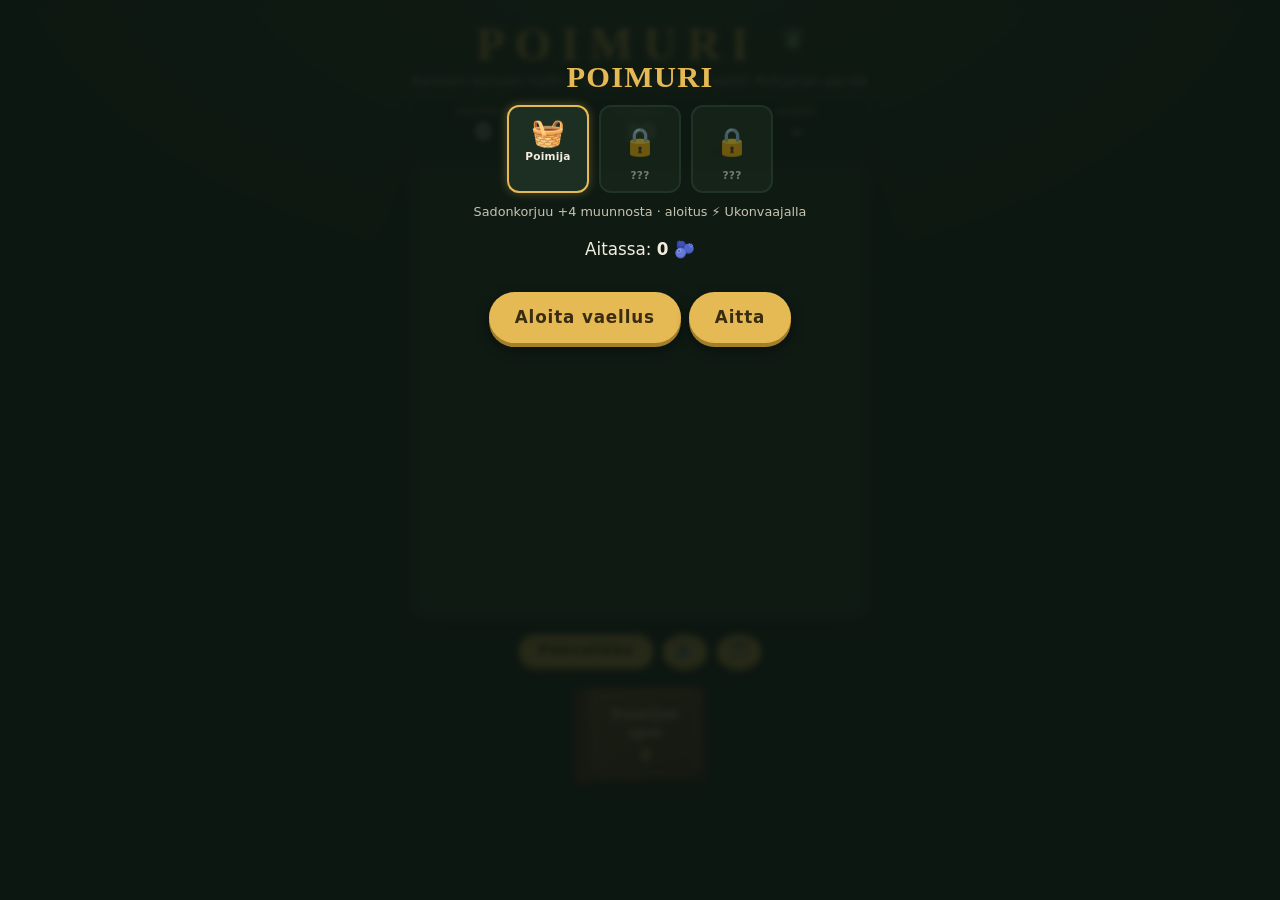
==== commit d323df40: "Rework specials, add Karhunkynsi perk, split game into separate files Gameplay: - Sadonkorjuu now de" ====
--- a/index.html
+++ b/index.html
@@ -4,985 +4,7 @@
 <meta charset="UTF-8">
 <meta name="viewport" content="width=device-width, initial-scale=1.0, maximum-scale=1.0, user-scalable=no">
 <title>POIMURI – marjametsän match 3</title>
-<style>
-  :root{
-    --bg-deep:#15241b;
-    --bg-moss:#1d2f23;
-    --board:#243a2b;
-    --cell:#2c4634;
-    --cell-alt:#2a4231;
-    --cream:#f2edde;
-    --cream-dim:#c9c4b0;
-    --gold:#e5b954;
-    --berry-red:#c8443c;
-    --blue:#6b7fc4;
-    --shadow:rgba(0,0,0,.45);
-  }
-
-  *{ margin:0; padding:0; box-sizing:border-box; }
-
-  html,body{ height:100%; }
-
-  body{
-    font-family:"Manrope","Segoe UI",system-ui,sans-serif;
-    background:
-      radial-gradient(1200px 700px at 50% -10%, #27402e 0%, transparent 60%),
-      var(--bg-deep);
-    color:var(--cream);
-    display:flex;
-    flex-direction:column;
-    align-items:center;
-    min-height:100%;
-    padding:18px 12px 28px;
-    -webkit-tap-highlight-color:transparent;
-    touch-action:manipulation;
-    overflow-x:hidden;
-  }
-
-  /* ---------- Header ---------- */
-  header{ text-align:center; margin-bottom:8px; user-select:none; }
-
-  h1{
-    font-family:Georgia,"Times New Roman",serif;
-    font-weight:700;
-    font-size:clamp(2rem, 7vw, 2.9rem);
-    letter-spacing:.22em;
-    color:var(--gold);
-    text-shadow:0 2px 0 rgba(0,0,0,.35);
-  }
-  h1 .leaf{ color:#7fae6f; font-size:.6em; vertical-align:.35em; letter-spacing:0; }
-
-  .tagline{
-    margin-top:2px;
-    font-size:.85rem;
-    color:var(--cream-dim);
-    letter-spacing:.06em;
-  }
-
-  /* ---------- Stats ---------- */
-  .stats{
-    display:flex;
-    gap:10px;
-    margin-bottom:6px;
-    width:min(92vw, 460px);
-    position:sticky;
-    top:6px;
-    z-index:9;
-  }
-  .stats .stat{
-    background:rgba(26,44,32,.94);
-    backdrop-filter:blur(4px);
-    box-shadow:0 3px 10px rgba(0,0,0,.35);
-  }
-  .stat.inv{
-    flex:none;
-    font:inherit;
-    color:var(--cream);
-    cursor:pointer;
-    padding:8px 10px 9px;
-    border:1px solid #35543e;
-    min-width:58px;
-  }
-  .stat.inv .value{ font-size:.95rem; letter-spacing:.02em; white-space:nowrap; }
-  .stat.inv.hidden{ display:none; }
-  .inv-count{
-    font-size:.7rem;
-    color:var(--cream-dim);
-  }
-  .stat{
-    flex:1;
-    position:relative;
-    background:var(--bg-moss);
-    border:1px solid #35543e;
-    border-radius:12px;
-    padding:8px 6px 9px;
-    text-align:center;
-    box-shadow:0 3px 8px var(--shadow);
-  }
-  .stat .label{
-    font-size:.66rem;
-    text-transform:uppercase;
-    letter-spacing:.14em;
-    color:var(--cream-dim);
-  }
-  .stat .value{
-    font-size:1.35rem;
-    font-weight:800;
-    font-variant-numeric:tabular-nums;
-    margin-top:1px;
-  }
-  .stat .value.moves-low{ color:var(--berry-red); animation:lowPulse 1s ease-in-out infinite; }
-  @keyframes lowPulse{ 50%{ opacity:.55; } }
-
-  .dmgfloat{
-    position:absolute;
-    right:8px; top:4px;
-    font-size:.8rem;
-    font-weight:800;
-    color:#8fd08a;
-    pointer-events:none;
-    animation:plusFloat .9s ease-out forwards;
-  }
-  @keyframes plusFloat{
-    0%{ opacity:0; transform:translateY(6px); }
-    20%{ opacity:1; }
-    100%{ opacity:0; transform:translateY(-14px); }
-  }
-
-  /* ---------- Taival: tasot ja tavoitteet ---------- */
-
-  #hudrow{
-    flex:none;
-    display:flex;
-    flex-wrap:nowrap;
-    align-items:center;
-    gap:10px;
-    width:fit-content;
-    max-width:min(92vw, 460px);
-    margin:0 auto 8px;
-    overflow-x:auto;
-    scrollbar-width:none;
-    -webkit-overflow-scrolling:touch;
-    padding-bottom:2px;
-  }
-  #hudrow::-webkit-scrollbar{ display:none; }
-  #hudrow:not(:has(> :not(.hidden))){ display:none; }
-  .goals{
-    flex:none;
-    display:flex;
-    flex-wrap:nowrap;
-    gap:8px;
-  }
-  .goals .chip{ flex:none; }
-  .goals.perks .chip{
-    font:inherit;
-    font-size:.9rem;
-    cursor:pointer;
-    padding:4px 8px;
-  }
-  .goals.perks .chip b{
-    font-size:.68rem;
-    color:var(--cream-dim);
-    margin-left:2px;
-  }
-  .goals.hidden{ display:none; }
-  .goals .chip{
-    display:flex;
-    align-items:center;
-    gap:4px;
-    background:var(--bg-moss);
-    border:1px solid #35543e;
-    border-radius:999px;
-    padding:4px 12px 4px 6px;
-    font-weight:800;
-    font-size:.9rem;
-    font-variant-numeric:tabular-nums;
-  }
-  .goals .chip.done{ border-color:var(--gold); color:var(--gold); }
-  .goals .ci{ width:22px; height:22px; display:inline-block; }
-  .goals .ci svg{ width:100%; height:100%; display:block; }
-
-  .mosscell{
-    position:absolute;
-    border-radius:10px;
-    z-index:1;
-    pointer-events:none;
-    background:
-      radial-gradient(circle at 30% 30%, #5c8046 0 22%, transparent 23%),
-      radial-gradient(circle at 72% 38%, #69904f 0 18%, transparent 19%),
-      radial-gradient(circle at 45% 72%, #557a41 0 24%, transparent 25%),
-      #4a6b3a;
-    box-shadow:inset 0 0 0 2px rgba(30,45,25,.55);
-  }
-  .mosscell.m2{ filter:brightness(.72) saturate(1.15); box-shadow:inset 0 0 0 3px rgba(18,30,14,.75); }
-  .mosscell.grow{ animation:mossGrow .5s ease; }
-  @keyframes mossGrow{ from{ transform:scale(.2); opacity:0; } }
-
-  .tile .ice{
-    position:absolute;
-    inset:5%;
-    border-radius:10px;
-    z-index:2;
-    pointer-events:none;
-    background:linear-gradient(135deg, rgba(212,236,255,.5), rgba(140,190,230,.3) 55%, rgba(224,242,255,.5));
-    border:2px solid rgba(222,242,255,.7);
-    box-shadow:inset 0 0 8px rgba(255,255,255,.45);
-  }
-  .tile .ice::after{
-    content:"❄";
-    position:absolute;
-    right:7%; top:1%;
-    font-size:.85rem;
-    color:rgba(242,250,255,.9);
-    text-shadow:0 1px 2px rgba(40,80,120,.5);
-  }
-  .tile.deny svg:first-child{ animation:denyShake .3s ease; }
-  @keyframes denyShake{
-    0%,100%{ transform:translateX(0); }
-    25%{ transform:translateX(-9%); }
-    60%{ transform:translateX(8%); }
-  }
-
-  /* ---------- Board ---------- */
-  .board-wrap{ position:relative; width:min(92vw, 460px); }
-
-  .board{
-    position:relative;
-    width:100%;
-    aspect-ratio:1/1;
-    background:var(--board);
-    border:1px solid #3a5a44;
-    border-radius:16px;
-    box-shadow:0 10px 30px var(--shadow), inset 0 0 0 6px rgba(0,0,0,.12);
-    overflow:hidden;
-    touch-action:none;
-  }
-
-  .cellbg{
-    position:absolute;
-    border-radius:10px;
-    background:var(--cell);
-  }
-  .cellbg.alt{ background:var(--cell-alt); }
-
-  .tile{
-    position:absolute;
-    left:0; top:0;
-    display:flex;
-    align-items:center;
-    justify-content:center;
-    cursor:pointer;
-    will-change:transform;
-    transition:transform .22s cubic-bezier(.3,.9,.4,1.1);
-    z-index:2;
-  }
-  .tile svg{
-    width:78%; height:78%;
-    filter:drop-shadow(0 2px 2px rgba(0,0,0,.35));
-    pointer-events:none;
-  }
-  .tile.selected{ z-index:3; }
-  .tile.selected svg:first-child{
-    transform:scale(1.14);
-    filter:drop-shadow(0 0 8px rgba(229,185,84,.9)) drop-shadow(0 2px 3px rgba(0,0,0,.4));
-  }
-  .tile.falling{ transition:transform .3s cubic-bezier(.35,.1,.55,1.25); }
-  .tile.pop{
-    transition:transform .22s ease-in, opacity .22s ease-in;
-    transform:scale(0) !important;
-    opacity:0;
-  }
-  .no-anim .tile{ transition:none !important; }
-
-  /* ---------- Erikoispalat ---------- */
-  .tile.sp::before{
-    content:"";
-    position:absolute;
-    inset:14%;
-    border-radius:50%;
-    box-shadow:0 0 10px 4px rgba(229,185,84,.4);
-    animation:spPulse 1.5s ease-in-out infinite;
-  }
-  @keyframes spPulse{
-    50%{ box-shadow:0 0 16px 7px rgba(229,185,84,.65); }
-  }
-  .tile.wild::before{
-    box-shadow:0 0 14px 6px rgba(255,232,160,.6);
-    animation:wildPulse 2.4s linear infinite;
-  }
-  @keyframes wildPulse{
-    0%,100%{ filter:hue-rotate(0deg); box-shadow:0 0 14px 6px rgba(255,232,160,.6); }
-    50%{ filter:hue-rotate(45deg); box-shadow:0 0 20px 9px rgba(255,232,160,.8); }
-  }
-  .tile svg.badge{
-    position:absolute;
-    width:42%; height:42%;
-    right:1%; bottom:1%;
-    filter:drop-shadow(0 1px 2px rgba(0,0,0,.55));
-  }
-  .tile.born svg:first-child{ animation:bornPop .4s ease; }
-  @keyframes bornPop{
-    0%{ transform:scale(.2) rotate(-20deg); }
-    65%{ transform:scale(1.25) rotate(6deg); }
-    100%{ transform:scale(1) rotate(0); }
-  }
-
-  /* ---------- Vihje ---------- */
-  .tile.hint{ z-index:3; }
-  .tile.hint svg:first-child{
-    animation:hintWiggle 1.6s ease;
-    filter:drop-shadow(0 0 7px rgba(242,237,222,.75)) drop-shadow(0 2px 2px rgba(0,0,0,.35));
-  }
-  @keyframes hintWiggle{
-    0%,100%{ transform:scale(1); }
-    15%,45%,75%{ transform:scale(1.18); }
-    30%,60%{ transform:scale(.94); }
-  }
-
-  /* ---------- Tehosteet ---------- */
-  .fx{ position:absolute; pointer-events:none; z-index:5; }
-  .fx.beam-h{
-    left:0; width:100%;
-    background:linear-gradient(90deg, transparent, rgba(229,185,84,.9) 30%, rgba(229,185,84,.9) 70%, transparent);
-    border-radius:8px;
-    animation:fxFade .55s ease-out forwards;
-  }
-  .fx.beam-v{
-    top:0; height:100%;
-    background:linear-gradient(180deg, transparent, rgba(229,185,84,.9) 30%, rgba(229,185,84,.9) 70%, transparent);
-    border-radius:8px;
-    animation:fxFade .55s ease-out forwards;
-  }
-  .fx.boom{
-    border-radius:50%;
-    background:radial-gradient(circle, rgba(255,225,150,.95), rgba(200,68,60,.4) 55%, transparent 72%);
-    animation:fxBoom .55s ease-out forwards;
-  }
-  .fx.flash{
-    inset:0;
-    background:radial-gradient(circle, rgba(255,235,170,.55), transparent 70%);
-    animation:fxFade .65s ease-out forwards;
-  }
-  @keyframes fxFade{ from{ opacity:1; } to{ opacity:0; } }
-  @keyframes fxBoom{
-    0%{ transform:scale(.25); opacity:1; }
-    100%{ transform:scale(1.15); opacity:0; }
-  }
-
-  .sel-ring{
-    position:absolute;
-    border:3px solid var(--gold);
-    border-radius:12px;
-    pointer-events:none;
-    z-index:4;
-    box-shadow:0 0 12px rgba(229,185,84,.5);
-    display:none;
-  }
-  .cursor-ring{
-    position:absolute;
-    border:2px dashed rgba(242,237,222,.75);
-    border-radius:12px;
-    pointer-events:none;
-    z-index:4;
-    display:none;
-  }
-  .board.kb .cursor-ring{ display:block; }
-
-  /* ---------- Chain banner ---------- */
-  .banner{
-    position:absolute;
-    left:50%; top:42%;
-    transform:translate(-50%,-50%) scale(.6);
-    font-family:Georgia,serif;
-    font-weight:700;
-    font-size:clamp(1.4rem, 6vw, 2.2rem);
-    color:var(--gold);
-    text-shadow:0 2px 0 rgba(0,0,0,.5), 0 0 18px rgba(229,185,84,.45);
-    opacity:0;
-    pointer-events:none;
-    z-index:6;
-    white-space:nowrap;
-  }
-  .banner.show{ animation:bannerPop 1s ease forwards; }
-  @keyframes bannerPop{
-    0%{ opacity:0; transform:translate(-50%,-50%) scale(.6); }
-    18%{ opacity:1; transform:translate(-50%,-50%) scale(1.05); }
-    70%{ opacity:1; transform:translate(-50%,-58%) scale(1); }
-    100%{ opacity:0; transform:translate(-50%,-70%) scale(1); }
-  }
-
-  /* ---------- Overlay ---------- */
-  .overlay{
-    position:absolute;
-    inset:0;
-    background:rgba(13,22,16,.88);
-    backdrop-filter:blur(3px);
-    border-radius:16px;
-  }
-  /* päävalikko irtoaa laudasta koko ruudun kokoiseksi */
-  .overlay.menu{
-    position:fixed;
-    border-radius:0;
-    justify-content:flex-start;
-    overflow-y:auto;
-    padding:max(24px, env(safe-area-inset-top)) 16px
-            max(24px, env(safe-area-inset-bottom));
-  }
-  .overlay.menu #ovTitle{ margin-top:4vh; }
-  .overlay-dummy{ display:none; }
-  .overlay{
-    display:flex;
-    flex-direction:column;
-    align-items:center;
-    justify-content:center;
-    text-align:center;
-    gap:10px;
-    z-index:10;
-    opacity:0;
-    pointer-events:none;
-    transition:opacity .35s ease;
-    padding:20px;
-  }
-  .overlay.show{ opacity:1; pointer-events:auto; }
-  .overlay h2{
-    font-family:Georgia,serif;
-    font-size:1.9rem;
-    color:var(--gold);
-    letter-spacing:.04em;
-  }
-  .overlay .final{ font-size:1.05rem; line-height:1.7; color:var(--cream); }
-  .overlay .final b{ font-variant-numeric:tabular-nums; }
-  .overlay .record{ color:#8fd08a; font-weight:700; }
-  .overlay .ovstars{
-    font-size:2rem;
-    letter-spacing:.18em;
-    display:inline-block;
-  }
-  .overlay .ovstars span{ color:#54604d; }
-  .overlay .ovstars span.on{ color:var(--gold); text-shadow:0 0 14px rgba(229,185,84,.55); }
-
-  /* ---------- Buttons & footer ---------- */
-  button.btn{
-    font:inherit;
-    font-weight:800;
-    letter-spacing:.05em;
-    background:var(--gold);
-    color:#3a2c10;
-    border:none;
-    border-radius:999px;
-    padding:11px 26px;
-    cursor:pointer;
-    box-shadow:0 4px 0 #a37f2c, 0 6px 14px var(--shadow);
-    transition:transform .08s ease, box-shadow .08s ease;
-  }
-  button.btn:active{ transform:translateY(3px); box-shadow:0 1px 0 #a37f2c; }
-  button.btn:focus-visible{ outline:3px solid var(--cream); outline-offset:3px; }
-
-  .controls{
-    margin-top:14px;
-    display:flex;
-    flex-wrap:wrap;
-    justify-content:center;
-    align-items:center;
-    gap:10px;
-  }
-  .controls .btn.small{ padding:8px 20px; font-size:.9rem; }
-  .controls .btn.iconbtn{
-    padding:8px 0;
-    width:44px;
-    font-size:1.05rem;
-    border-radius:50%;
-    line-height:1;
-    transition:opacity .15s ease;
-  }
-  .controls .btn.iconbtn[aria-pressed="false"]{ opacity:.5; }
-
-  /* ---------- Poimijan opas: puinen viitta ja opastaulu ---------- */
-  .guide-btn{
-    margin-top:20px;
-    position:relative;
-    flex:none;
-    width:132px;
-    min-width:132px;
-    height:96px;
-    min-height:96px;
-    border:none;
-    background:transparent;
-    cursor:pointer;
-    padding:0;
-    transform:rotate(-1.4deg);
-    transition:transform .16s ease;
-    filter:drop-shadow(0 7px 12px var(--shadow));
-  }
-  .guide-btn:hover{ transform:rotate(0deg) scale(1.04); }
-  .guide-btn:focus-visible{ outline:3px solid var(--cream); outline-offset:5px; border-radius:5px; }
-  /* kirjan selkämys vasemmassa reunassa */
-  .guide-btn .book-spine{
-    position:absolute;
-    left:0; top:0; bottom:0;
-    width:15px;
-    border-radius:6px 3px 3px 6px;
-    background:linear-gradient(90deg, #3a2413, #57351c 55%, #4a2c17);
-    box-shadow:inset -2px 0 3px rgba(0,0,0,.5), inset 1px 0 0 rgba(255,220,170,.15);
-  }
-  /* sivunipun reunat selkämyksen takana */
-  .guide-btn .book-spine::after{
-    content:"";
-    position:absolute;
-    right:-4px; top:5px; bottom:5px;
-    width:5px;
-    border-radius:0 2px 2px 0;
-    background:repeating-linear-gradient(180deg, #efe4c8 0 2px, #cdbf9c 2px 4px);
-  }
-  /* nahkakansi */
-  .guide-btn .book-face{
-    position:absolute;
-    left:11px; right:0; top:0; bottom:0;
-    border-radius:3px 8px 8px 3px;
-    background:
-      repeating-linear-gradient(48deg, rgba(0,0,0,.05) 0 3px, transparent 3px 8px),
-      linear-gradient(150deg, #7c5233, #5f3d24 60%, #4f3320);
-    border:1px solid #3a2413;
-    box-shadow:inset 0 1px 0 rgba(255,225,180,.2), inset 0 -6px 14px rgba(0,0,0,.35);
-    display:flex;
-    flex-direction:column;
-    align-items:center;
-    justify-content:center;
-    gap:2px;
-    font-family:Georgia,serif;
-    font-weight:700;
-    font-size:.98rem;
-    line-height:1.15;
-    letter-spacing:.05em;
-    color:#f1e2c4;
-    text-shadow:0 -1px 0 rgba(0,0,0,.5), 0 1px 0 rgba(255,230,190,.12);
-  }
-  /* kohokultauskehys */
-  .guide-btn .book-band{
-    position:absolute;
-    inset:7px 9px;
-    border:1.5px solid rgba(216,178,110,.55);
-    border-radius:2px 5px 5px 2px;
-    pointer-events:none;
-  }
-  .guide-btn .book-leaf{
-    color:#c9a45a;
-    font-size:1.05rem;
-    margin-top:3px;
-  }
-
-  .guide-overlay{
-    position:fixed;
-    inset:0;
-    background:rgba(10,18,13,.78);
-    backdrop-filter:blur(3px);
-    display:flex;
-    align-items:center;
-    justify-content:center;
-    padding:16px;
-    z-index:100;
-    opacity:0;
-    pointer-events:none;
-    transition:opacity .25s ease;
-  }
-  .guide-overlay.show{ opacity:1; pointer-events:auto; }
-
-  .guide{
-    width:min(560px, 100%);
-    max-height:88vh;
-    overflow-y:auto;
-    background:
-      repeating-linear-gradient(88deg, rgba(0,0,0,.07) 0 2px, transparent 2px 11px),
-      linear-gradient(180deg, #7d5838, #66452a 60%, #573a22);
-    border:4px solid #462e15;
-    border-radius:14px;
-    box-shadow:0 18px 50px rgba(0,0,0,.6);
-    padding:14px;
-  }
-
-  .guide-paper{
-    background:linear-gradient(180deg, #f4efe0, #ece5d0);
-    border-radius:8px;
-    padding:20px 20px 22px;
-    color:#33402f;
-    position:relative;
-    box-shadow:inset 0 0 16px rgba(90,70,40,.22), 0 2px 6px rgba(0,0,0,.35);
-  }
-  /* punaiset nastat paperin kulmissa */
-  .guide-paper::before, .guide-paper::after{
-    content:"";
-    position:absolute;
-    top:9px;
-    width:14px; height:14px;
-    border-radius:50%;
-    background:radial-gradient(circle at 35% 30%, #e88b83, #b13c33 55%, #6f1f19);
-    box-shadow:0 2px 3px rgba(0,0,0,.45);
-  }
-  .guide-paper::before{ left:14px; }
-  .guide-paper::after{ right:14px; }
-
-  .guide h2{
-    font-family:Georgia,serif;
-    text-align:center;
-    color:#5e3f26;
-    letter-spacing:.14em;
-    font-size:1.25rem;
-    margin-bottom:2px;
-  }
-  .guide h2 .leaf{ color:#6f8f57; font-size:.7em; vertical-align:.3em; letter-spacing:0; }
-  .guide h3{
-    font-size:.76rem;
-    text-transform:uppercase;
-    letter-spacing:.15em;
-    color:#6b4a2c;
-    border-bottom:1px solid rgba(107,74,44,.35);
-    padding-bottom:3px;
-    margin:16px 0 8px;
-  }
-  .guide p, .guide li{ font-size:.88rem; line-height:1.55; }
-  .guide ul{ list-style:none; margin:0; padding:0; }
-  .guide li{ display:flex; align-items:flex-start; gap:9px; margin-bottom:8px; }
-  .guide .gi{ flex:0 0 26px; width:26px; height:26px; margin-top:1px; }
-  .guide .gi svg{ width:100%; height:100%; display:block; }
-  .guide .sp-name{ color:#9c741f; font-weight:700; }
-  .guide .plus{ color:#4a7a3c; font-weight:700; }
-  .guide kbd{
-    background:#e4dcc4;
-    border:1px solid #b8ab8a;
-    border-radius:4px;
-    padding:0 5px;
-    font-family:inherit;
-    font-size:.92em;
-    color:#4a3a20;
-  }
-  .guide-close{ display:block; margin:18px auto 0; }
-
-  /* ---------- Vaellus: varustevalinta ja sirut ---------- */
-  .draft-paper{
-    width:min(430px, 100%);
-    background:linear-gradient(180deg, #213627, #1a2c20);
-    border:2px solid #3a5a44;
-    border-radius:16px;
-    padding:18px 16px 20px;
-    box-shadow:0 18px 50px rgba(0,0,0,.6);
-    text-align:center;
-  }
-  .draft-paper h2{
-    font-family:Georgia,serif;
-    color:var(--gold);
-    letter-spacing:.1em;
-    margin-bottom:14px;
-    font-size:1.3rem;
-  }
-  .cards{ display:flex; flex-direction:column; gap:10px; }
-  .card{
-    font:inherit;
-    text-align:left;
-    display:grid;
-    grid-template-columns:44px 1fr;
-    grid-template-rows:auto auto;
-    column-gap:12px;
-    background:var(--bg-moss);
-    border:2px solid #35543e;
-    border-radius:12px;
-    color:var(--cream);
-    padding:12px 14px;
-    cursor:pointer;
-    transition:transform .12s ease, border-color .12s ease;
-  }
-  .card:hover{ transform:translateY(-2px); border-color:var(--gold); }
-  .card:focus-visible{ outline:3px solid var(--cream); outline-offset:2px; }
-  .card .cicon{ grid-row:1/3; font-size:1.7rem; align-self:center; text-align:center; }
-  .card .cname{ font-weight:800; color:var(--gold); }
-  .card .cdesc{ font-size:.85rem; color:var(--cream-dim); line-height:1.4; }
-  .card.curse{ border-color:#7a3a34; }
-  .card.curse .cname{ color:#e88b83; }
-  .card.amu .cname{ color:#8fd08a; }
-  .goals .chip .pi{ font-size:1rem; }
-  .goals.perks .chip{ font-size:.78rem; padding:4px 10px 4px 6px; }
-  .goals .chip.curse{ border-color:#7a3a34; }
-  .goals .chip.amu{ border-color:var(--gold); color:var(--gold); }
-  .card.branch{ border-color:#4a6f8a; }
-  .card.branch .cname{ color:#8fc7e8; }
-  .card.disabled{ opacity:.45; cursor:default; }
-  .card.disabled:hover{ transform:none; border-color:#35543e; }
-
-  /* ---------- Kohtaamiset ---------- */
-  .enc-head{ font-size:2.6rem; text-align:center; margin-bottom:2px; }
-  .enc-text{
-    color:var(--cream-dim);
-    font-size:.92rem;
-    line-height:1.6;
-    margin:8px 0 14px;
-    text-align:center;
-  }
-  .enc-result{
-    color:var(--cream);
-    font-size:1rem;
-    line-height:1.7;
-    text-align:center;
-    margin:12px 0 16px;
-  }
-  .enc-result b{ color:var(--gold); }
-
-  /* ---------- Matkajana ---------- */
-  .trail{
-    display:flex;
-    align-items:center;
-    justify-content:center;
-    margin-bottom:2px;
-  }
-  .trail .tnode{
-    width:22px; height:22px;
-    border-radius:50%;
-    background:var(--bg-moss);
-    border:2px solid #35543e;
-    color:var(--cream-dim);
-    font-size:.62rem;
-    font-weight:800;
-    display:flex;
-    align-items:center;
-    justify-content:center;
-    flex:none;
-  }
-  .trail .tnode.done{ background:var(--gold); border-color:#a37f2c; color:#3a2c10; }
-  .trail .tnode.cur{ border-color:var(--cream); color:var(--cream); box-shadow:0 0 7px rgba(242,237,222,.45); }
-  .trail .tnode.done.cur{ color:#3a2c10; }
-  .trail .tlink{
-    width:9px; height:2px;
-    background:rgba(242,237,222,.22);
-    flex:none;
-  }
-  .trail .tlink.done{ background:var(--gold); }
-  .trail-label{
-    text-align:center;
-    font-size:.72rem;
-    color:var(--cream-dim);
-    letter-spacing:.08em;
-    margin-bottom:10px;
-  }
-
-  /* ---------- Aitta ---------- */
-  .shop-paper{
-    max-height:min(84vh, 640px);
-    overflow-y:auto;
-  }
-  .shop-balance{
-    color:var(--gold);
-    font-weight:800;
-    margin-bottom:10px;
-    font-variant-numeric:tabular-nums;
-  }
-  .shop-section{
-    font-family:Georgia,serif;
-    color:var(--cream-dim);
-    letter-spacing:.08em;
-    font-size:.85rem;
-    margin:14px 0 8px;
-    text-transform:uppercase;
-  }
-  .card .cprice{
-    grid-row:1/3;
-    grid-column:3;
-    align-self:center;
-    font-weight:800;
-    color:var(--gold);
-    font-variant-numeric:tabular-nums;
-    white-space:nowrap;
-  }
-  .card.shopitem{ grid-template-columns:44px 1fr auto; }
-  .card.soldout .cprice{ color:#8fd08a; }
-  .charpower{
-    font-size:.8rem;
-    color:var(--cream-dim);
-    margin:-6px 0 12px;
-    min-height:1.2em;
-  }
-
-  /* ---------- Minipelit ---------- */
-  .mini-wrap{ position:relative; }
-  #miniCanvas{
-    display:block;
-    width:min(92vw, 380px);
-    height:auto;
-    border-radius:16px;
-    border:2px solid #3a5a44;
-    box-shadow:0 18px 50px rgba(0,0,0,.65);
-    touch-action:manipulation;
-  }
-  .mini-result{
-    position:absolute;
-    inset:0;
-    display:flex;
-    flex-direction:column;
-    align-items:center;
-    justify-content:center;
-    gap:10px;
-    text-align:center;
-    background:rgba(13,22,16,.85);
-    border-radius:16px;
-    padding:20px;
-  }
-  .mini-result.hidden{ display:none; }
-  .mini-result h2{
-    font-family:Georgia,serif;
-    color:var(--gold);
-    letter-spacing:.06em;
-    font-size:1.5rem;
-  }
-  .mini-result .lines{ color:var(--cream); line-height:1.8; font-size:1rem; }
-
-  /* ---------- Usva (akti 2) ---------- */
-  .fog{
-    position:absolute;
-    inset:6%;
-    border-radius:26%;
-    background:
-      radial-gradient(circle at 35% 30%, rgba(232,236,238,.95), rgba(178,192,198,.9) 60%, rgba(140,158,166,.88)),
-      #9fb0b6;
-    box-shadow:inset 0 -2px 5px rgba(70,90,98,.5), 0 1px 3px rgba(0,0,0,.3);
-    animation:fogDrift 3.4s ease-in-out infinite;
-  }
-  @keyframes fogDrift{
-    0%,100%{ opacity:.94; transform:scale(1); }
-    50%{ opacity:.82; transform:scale(1.04); }
-  }
-  @media (prefers-reduced-motion: reduce){
-    .fog{ animation:none; }
-  }
-
-  /* ---------- Aktien tunnelmat ---------- */
-  body.act-2{
-    background:
-      radial-gradient(1200px 700px at 50% -10%, #3a4230 0%, transparent 60%),
-      #141a12;
-  }
-  body.act-2 .board{ border-color:#4a5238; }
-  body.act-3{
-    background:
-      radial-gradient(1200px 700px at 50% -10%, #26333f 0%, transparent 60%),
-      #0d141b;
-  }
-  body.act-3 .board{ border-color:#3a4a5a; }
-
-  /* ---------- Pomotaistelu ---------- */
-  .bossbar{
-    flex:none;
-    position:relative;
-    width:min(92vw, 460px);
-    margin-bottom:5px;
-    background:var(--bg-moss);
-    border:1px solid #7a3a34;
-    border-radius:12px;
-    padding:6px 12px 7px;
-    box-shadow:0 3px 8px var(--shadow);
-  }
-  .bossbar.hidden{ display:none; }
-  .bossbar .brow{
-    display:flex;
-    justify-content:space-between;
-    align-items:baseline;
-    gap:8px;
-  }
-  .bossbar .bname{
-    font-family:Georgia,serif;
-    font-weight:700;
-    letter-spacing:.08em;
-    color:#e88b83;
-  }
-  .bossbar.enraged .bname{ color:#e8743c; animation:lowPulse 1s ease-in-out infinite; }
-  .bossbar .btele{
-    font-size:.78rem;
-    font-weight:800;
-    color:var(--cream-dim);
-    font-variant-numeric:tabular-nums;
-  }
-  .bossbar .btrack{
-    position:relative;
-    height:15px;
-    background:#0f1b14;
-    border:1px solid #46282a;
-    border-radius:999px;
-    margin-top:4px;
-    overflow:hidden;
-  }
-  .bossbar .bnum{
-    position:absolute;
-    inset:0;
-    display:flex;
-    align-items:center;
-    justify-content:center;
-    font-size:.62rem;
-    font-weight:800;
-    color:rgba(242,237,222,.9);
-    text-shadow:0 1px 2px rgba(0,0,0,.7);
-    font-variant-numeric:tabular-nums;
-    pointer-events:none;
-  }
-  .bossbar .bfill{
-    height:100%;
-    background:linear-gradient(90deg, #8e2a25, #c8443c);
-    border-radius:999px;
-    transition:width .3s ease;
-  }
-  .bossbar.enraged .bfill{ background:linear-gradient(90deg, #c8443c, #e8743c); }
-  .board.enrage{
-    box-shadow:0 10px 30px var(--shadow),
-      inset 0 0 44px rgba(200,68,60,.22),
-      inset 0 0 0 6px rgba(0,0,0,.12);
-  }
-
-  /* ---------- Päävalikon hahmot ---------- */
-  .charrow{
-    display:flex;
-    justify-content:center;
-    gap:10px;
-    margin-bottom:14px;
-  }
-  .char{
-    font:inherit;
-    display:flex;
-    flex-direction:column;
-    align-items:center;
-    gap:4px;
-    width:82px;
-    padding:12px 6px 10px;
-    font-size:1.7rem;
-    background:var(--bg-moss);
-    border:2px solid #35543e;
-    border-radius:12px;
-    color:var(--cream);
-    cursor:pointer;
-  }
-  .char span{
-    font-size:.66rem;
-    font-weight:800;
-    letter-spacing:.02em;
-    line-height:1.15;
-    white-space:normal;
-    hyphens:auto;
-    text-align:center;
-    max-width:100%;
-  }
-  .char.sel{ border-color:var(--gold); box-shadow:0 0 10px rgba(229,185,84,.35); }
-  .char.locked{ opacity:.45; cursor:default; }
-  .mini-result .lines b{ font-variant-numeric:tabular-nums; }
-
-  @media (max-width: 430px){
-    h1{ font-size:1.55rem; letter-spacing:.14em; }
-    .tagline{ font-size:.72rem; margin-bottom:10px; }
-    .stats{ gap:6px; }
-    .stat{ padding:6px 4px 7px; }
-    .stat .value{ font-size:1.05rem; }
-    .bossbar{ margin-bottom:8px; }
-    .char{ width:72px; padding:10px 4px 8px; font-size:1.45rem; }
-    .charrow{ gap:7px; flex-wrap:wrap; }
-    .guide-btn{ margin-top:14px; transform:rotate(-1.4deg) scale(.88); }
-    .draft-paper{ padding:14px 12px 16px; }
-    .overlay.menu .btn{ display:block; margin:8px auto 0; width:min(260px, 80vw); }
-  }
-
-  @media (max-height: 760px){
-    header{ margin-bottom:5px; }
-    h1{ font-size:1.5rem; }
-    .tagline{ font-size:.68rem; margin-bottom:5px; }
-    .stats{ margin-bottom:5px; }
-    #hudrow{ margin-bottom:5px; }
-    .bossbar{ margin-bottom:4px; }
-    .controls{ margin-top:8px; }
-    .guide-btn{ margin-top:10px; }
-  }
-
-  @media (prefers-reduced-motion: reduce){
-    .tile, .tile.falling{ transition:transform .01s linear; }
-    .tile.pop{ transition:opacity .01s linear; }
-    .banner.show{ animation-duration:.4s; }
-    .tile.sp::before, .tile.wild::before{ animation:none; }
-    .tile.hint svg:first-child{ animation:none; }
-    .fx{ animation-duration:.15s !important; }
-    .stat .value.moves-low{ animation:none; }
-  }
-</style>
+<link rel="stylesheet" href="styles.css">
 </head>
 <body>
 
@@ -1075,3599 +97,6 @@
   </div>
 </div>
 
-<script>
-"use strict";
-
-/* =========================================================
-   POIMURI – marjametsän match 3 + erikoispalat + Kiri-tila
-   Yhden tiedoston selainpeli, ei riippuvuuksia.
-   ========================================================= */
-
-const COLS = 8, ROWS = 8, NTYPES = 6, START_MOVES = 30;
-
-/* ---------- SVG-poimittavat ---------- */
-/* Laattojen aktisetit: samat kuusi värilokeroa, laji vaihtuu alueittain.
-   Akti 1 Metsä · Akti 2 Suo · Akti 3 Pohjola */
-const ICON_SET_1 = [
-  /* 0 mustikka */
-  `<svg viewBox="0 0 48 48" aria-label="mustikka"><circle cx="24" cy="26" r="16" fill="#5b6fb5"/><circle cx="24" cy="26" r="16" fill="url(#g0)"/><defs><radialGradient id="g0" cx=".35" cy=".3" r="1"><stop offset="0" stop-color="#8fa0dd"/><stop offset=".55" stop-color="#5b6fb5"/><stop offset="1" stop-color="#3d4e8c"/></radialGradient></defs><path d="M24 8c1.5 2.5 1.5 4.5 0 7-1.5-2.5-1.5-4.5 0-7z" fill="#5f7d4f"/><path d="M19 21l2.5 3.2L24 20l2.5 4.2L29 21l-1.6 4.6h-6.8L19 21z" fill="#2c3a6e" opacity=".85"/><ellipse cx="18" cy="20" rx="4.5" ry="3" fill="#fff" opacity=".28"/></svg>`,
-  /* 1 puolukka */
-  `<svg viewBox="0 0 48 48" aria-label="puolukka"><ellipse cx="30" cy="13" rx="8" ry="4.5" fill="#5f7d4f" transform="rotate(-24 30 13)"/><circle cx="17" cy="29" r="10.5" fill="url(#g1)"/><circle cx="32" cy="31" r="9" fill="url(#g1)"/><defs><radialGradient id="g1" cx=".35" cy=".3" r="1"><stop offset="0" stop-color="#ef8078"/><stop offset=".5" stop-color="#c8443c"/><stop offset="1" stop-color="#8e2a25"/></radialGradient></defs><circle cx="17" cy="29" r="1.6" fill="#7c241f"/><circle cx="32" cy="31" r="1.4" fill="#7c241f"/><ellipse cx="13" cy="24" rx="3.5" ry="2.4" fill="#fff" opacity=".3"/></svg>`,
-  /* 2 lakka */
-  `<svg viewBox="0 0 48 48" aria-label="lakka"><path d="M24 9l3 5h-6l3-5z" fill="#5f7d4f"/><g fill="url(#g2)"><circle cx="24" cy="19" r="6.2"/><circle cx="16.5" cy="27" r="6.2"/><circle cx="31.5" cy="27" r="6.2"/><circle cx="20" cy="35" r="6.2"/><circle cx="28" cy="35" r="6.2"/></g><defs><radialGradient id="g2" cx=".35" cy=".3" r="1"><stop offset="0" stop-color="#ffd27a"/><stop offset=".55" stop-color="#e8a33d"/><stop offset="1" stop-color="#b56f1d"/></radialGradient></defs><ellipse cx="21.5" cy="16.5" rx="2.4" ry="1.7" fill="#fff" opacity=".4"/></svg>`,
-  /* 3 vadelma */
-  `<svg viewBox="0 0 48 48" aria-label="vadelma"><path d="M24 7l4 4.5h-8L24 7z" fill="#5f7d4f"/><path d="M15 12h18l-2 3H17l-2-3z" fill="#6e9159"/><g fill="url(#g3)"><circle cx="17" cy="20" r="5.4"/><circle cx="24" cy="19" r="5.4"/><circle cx="31" cy="20" r="5.4"/><circle cx="19" cy="28" r="5.4"/><circle cx="29" cy="28" r="5.4"/><circle cx="24" cy="36" r="5.4"/></g><defs><radialGradient id="g3" cx=".35" cy=".3" r="1"><stop offset="0" stop-color="#ea9ab4"/><stop offset=".5" stop-color="#c75d7e"/><stop offset="1" stop-color="#94375a"/></radialGradient></defs><ellipse cx="20.5" cy="17.5" rx="2.2" ry="1.6" fill="#fff" opacity=".35"/></svg>`,
-  /* 4 kanttarelli */
-  `<svg viewBox="0 0 48 48" aria-label="kanttarelli"><path d="M24 41c-3 0-5-2-5-5l1-9h8l1 9c0 3-2 5-5 5z" fill="url(#g4b)"/><path d="M8 16c4-5 28-5 32 0 1.5 2-2 6-7 8-3 1.2-5 3-9 3s-6-1.8-9-3c-5-2-8.5-6-7-8z" fill="url(#g4)"/><path d="M10 15.5c5 2.5 23 2.5 28 0" stroke="#b5841e" stroke-width="1.4" fill="none" opacity=".6"/><defs><radialGradient id="g4" cx=".4" cy=".15" r="1.1"><stop offset="0" stop-color="#f4d36e"/><stop offset=".55" stop-color="#e5b954"/><stop offset="1" stop-color="#c08c25"/></radialGradient><linearGradient id="g4b" x1="0" y1="0" x2="1" y2="0"><stop offset="0" stop-color="#d9ab3e"/><stop offset=".5" stop-color="#eccb6f"/><stop offset="1" stop-color="#c79a30"/></linearGradient></defs></svg>`,
-  /* 5 herkkutatti */
-  `<svg viewBox="0 0 48 48" aria-label="herkkutatti"><path d="M24 42c-4.5 0-7-2.5-7-6l1.2-12h11.6L31 36c0 3.5-2.5 6-7 6z" fill="url(#g5b)"/><path d="M7 22c0-9 7.5-14 17-14s17 5 17 14c0 3-3 4.5-17 4.5S7 25 7 22z" fill="url(#g5)"/><defs><radialGradient id="g5" cx=".4" cy=".2" r="1.1"><stop offset="0" stop-color="#b08458"/><stop offset=".55" stop-color="#8a6240"/><stop offset="1" stop-color="#5e3f26"/></radialGradient><linearGradient id="g5b" x1="0" y1="0" x2="1" y2="0"><stop offset="0" stop-color="#d8c8a8"/><stop offset=".5" stop-color="#efe3c8"/><stop offset="1" stop-color="#cdbb96"/></linearGradient></defs><ellipse cx="17" cy="14" rx="4.5" ry="2.6" fill="#fff" opacity=".22"/></svg>`
-];
-
-/* kultakäpy (jokeri) */
-const WILD_ICON =
-  `<svg viewBox="0 0 48 48" aria-label="kultakäpy"><path d="M24 6c1.4 2.2 1.4 4 0 6-1.4-2-1.4-3.8 0-6z" fill="#5f7d4f"/>` +
-  `<g fill="url(#gw)" stroke="#9c741f" stroke-width=".8">` +
-  `<circle cx="19" cy="16" r="4.6"/><circle cx="29" cy="16" r="4.6"/>` +
-  `<circle cx="14" cy="23" r="4.6"/><circle cx="24" cy="23" r="4.6"/><circle cx="34" cy="23" r="4.6"/>` +
-  `<circle cx="17" cy="30" r="4.6"/><circle cx="31" cy="30" r="4.6"/><circle cx="24" cy="31" r="4.6"/>` +
-  `<circle cx="20" cy="37" r="4.2"/><circle cx="28" cy="37" r="4.2"/><circle cx="24" cy="41" r="3.6"/>` +
-  `</g>` +
-  `<defs><radialGradient id="gw" cx=".35" cy=".3" r="1"><stop offset="0" stop-color="#ffe9a3"/><stop offset=".55" stop-color="#e5b954"/><stop offset="1" stop-color="#b5841e"/></radialGradient></defs>` +
-  `<path d="M9 10l1.1 2.6L12.7 14l-2.6 1.1L9 17.7l-1.1-2.6L5.3 14l2.6-1.4L9 10z" fill="#fff" opacity=".9"/>` +
-  `<path d="M39 32l.9 2.1 2.1.9-2.1.9-.9 2.1-.9-2.1-2.1-.9 2.1-.9.9-2.1z" fill="#fff" opacity=".85"/></svg>`;
-
-/* erikoispalojen merkit */
-const BADGES = {
-  1: `<svg class="badge" viewBox="0 0 24 24"><circle cx="12" cy="12" r="11" fill="#1c1408" opacity=".88"/><path d="M3.8 12h16.4M7 8.6L3.8 12 7 15.4M17 8.6l3.2 3.4-3.2 3.4" stroke="#e5b954" stroke-width="2.1" fill="none" stroke-linecap="round" stroke-linejoin="round"/></svg>`,
-  2: `<svg class="badge" viewBox="0 0 24 24"><circle cx="12" cy="12" r="11" fill="#1c1408" opacity=".88"/><path d="M12 3.8v16.4M8.6 7L12 3.8 15.4 7M8.6 17l3.4 3.2 3.4-3.2" stroke="#e5b954" stroke-width="2.1" fill="none" stroke-linecap="round" stroke-linejoin="round"/></svg>`,
-  3: `<svg class="badge" viewBox="0 0 24 24"><circle cx="12" cy="12" r="11" fill="#1c1408" opacity=".88"/><ellipse cx="12" cy="14.5" rx="4.6" ry="3.8" fill="#e5b954"/><circle cx="6.6" cy="10.6" r="2" fill="#e5b954"/><circle cx="12" cy="8.4" r="2.1" fill="#e5b954"/><circle cx="17.4" cy="10.6" r="2" fill="#e5b954"/></svg>`
-};
-
-const PRAISE = ["", "", "Ketju ×2!", "Hyvä apaja!", "Mahtisaalis!", "Marjakuningas!"]; 
-
-const ICON_SET_2 = [
-  /* 0 juolukka */
-  `<svg viewBox="0 0 48 48" aria-label="juolukka"><ellipse cx="31" cy="12" rx="7" ry="3.6" fill="#7d9464" transform="rotate(-18 31 12)"/><circle cx="18" cy="27" r="10" fill="url(#a2g0)"/><circle cx="31" cy="30" r="8" fill="url(#a2g0)"/><defs><radialGradient id="a2g0" cx=".35" cy=".3" r="1"><stop offset="0" stop-color="#a9b6d8"/><stop offset=".5" stop-color="#6f7fae"/><stop offset="1" stop-color="#4a5580"/></radialGradient></defs><circle cx="18" cy="27" r="2" fill="#39406b" opacity=".7"/><ellipse cx="14" cy="22.5" rx="3.6" ry="2.4" fill="#fff" opacity=".3"/></svg>`,
-  /* 1 karpalo */
-  `<svg viewBox="0 0 48 48" aria-label="karpalo"><path d="M24 6q-2 8 0 13" stroke="#7d9464" stroke-width="2" fill="none"/><ellipse cx="24" cy="29" rx="11.5" ry="13" fill="url(#a2g1)"/><defs><radialGradient id="a2g1" cx=".35" cy=".28" r="1"><stop offset="0" stop-color="#f08a7e"/><stop offset=".5" stop-color="#c03a35"/><stop offset="1" stop-color="#851f1f"/></radialGradient></defs><circle cx="24" cy="19" r="1.5" fill="#6e1a18"/><ellipse cx="19" cy="22" rx="3.6" ry="2.6" fill="#fff" opacity=".32"/></svg>`,
-  /* 2 suomuurain */
-  `<svg viewBox="0 0 48 48" aria-label="suomuurain"><path d="M14 15l5 4M34 15l-5 4M24 9v7" stroke="#7d9464" stroke-width="2.4" fill="none" stroke-linecap="round"/><g fill="url(#a2g2)"><circle cx="24" cy="22" r="7"/><circle cx="16.5" cy="30" r="7"/><circle cx="31.5" cy="30" r="7"/><circle cx="24" cy="37" r="6"/></g><defs><radialGradient id="a2g2" cx=".35" cy=".3" r="1"><stop offset="0" stop-color="#ffe09a"/><stop offset=".55" stop-color="#eaa945"/><stop offset="1" stop-color="#b06f22"/></radialGradient></defs><ellipse cx="21" cy="19.5" rx="2.6" ry="1.8" fill="#fff" opacity=".4"/></svg>`,
-  /* 3 suopursu */
-  `<svg viewBox="0 0 48 48" aria-label="suopursu"><path d="M24 40V22" stroke="#5f7d4f" stroke-width="2.6"/><path d="M24 32l-6 5M24 32l6 5" stroke="#5f7d4f" stroke-width="2"/><g fill="url(#a2g3)"><circle cx="24" cy="14" r="4.6"/><circle cx="16.5" cy="18" r="4.6"/><circle cx="31.5" cy="18" r="4.6"/><circle cx="19.5" cy="24.5" r="4.6"/><circle cx="28.5" cy="24.5" r="4.6"/></g><defs><radialGradient id="a2g3" cx=".35" cy=".3" r="1"><stop offset="0" stop-color="#ffffff"/><stop offset=".55" stop-color="#f3dfe6"/><stop offset="1" stop-color="#cfa3b8"/></radialGradient></defs><circle cx="24" cy="19.5" r="2.6" fill="#e8ce62"/></svg>`,
-  /* 4 rentukka */
-  `<svg viewBox="0 0 48 48" aria-label="rentukka"><path d="M24 41V26" stroke="#4c7a45" stroke-width="2.8"/><path d="M15 38q6-4 9-2" stroke="#4c7a45" stroke-width="2.4" fill="none"/><g fill="url(#a2g4)"><ellipse cx="24" cy="14" rx="5.4" ry="6.4"/><ellipse cx="16" cy="19" rx="6.4" ry="5.4" transform="rotate(-30 16 19)"/><ellipse cx="32" cy="19" rx="6.4" ry="5.4" transform="rotate(30 32 19)"/><ellipse cx="19" cy="26" rx="6" ry="5.2" transform="rotate(-70 19 26)"/><ellipse cx="29" cy="26" rx="6" ry="5.2" transform="rotate(70 29 26)"/></g><defs><radialGradient id="a2g4" cx=".4" cy=".35" r="1"><stop offset="0" stop-color="#ffe873"/><stop offset=".6" stop-color="#f2c531"/><stop offset="1" stop-color="#c39312"/></radialGradient></defs><circle cx="24" cy="20.5" r="3.4" fill="#d99a12"/></svg>`,
-  /* 5 mesisieni */
-  `<svg viewBox="0 0 48 48" aria-label="mesisieni"><g><rect x="14" y="24" width="5" height="14" rx="2.4" fill="#e3d3ae"/><rect x="22" y="21" width="5.4" height="17" rx="2.6" fill="#e3d3ae"/><rect x="30.5" y="25" width="4.6" height="13" rx="2.2" fill="#e3d3ae"/></g><g fill="url(#a2g5)"><ellipse cx="16.5" cy="22" rx="7.6" ry="5"/><ellipse cx="24.7" cy="18" rx="8.6" ry="5.6"/><ellipse cx="33" cy="23" rx="7" ry="4.6"/></g><defs><radialGradient id="a2g5" cx=".4" cy=".3" r="1"><stop offset="0" stop-color="#d9a86a"/><stop offset=".55" stop-color="#a9763c"/><stop offset="1" stop-color="#7a5124"/></radialGradient></defs><circle cx="24.7" cy="16.5" r="1.2" fill="#7a5124"/><circle cx="20.5" cy="18.5" r="1" fill="#7a5124"/></svg>`
-];
-
-const ICON_SET_3 = [
-  /* 0 variksenmarja */
-  `<svg viewBox="0 0 48 48" aria-label="variksenmarja"><g stroke="#4c6a4a" stroke-width="2" stroke-linecap="round"><path d="M12 20l6-3M14 28l6-2M32 18l4-4M30 27l6-1"/></g><circle cx="24" cy="27" r="12" fill="url(#a3g0)"/><defs><radialGradient id="a3g0" cx=".35" cy=".28" r="1"><stop offset="0" stop-color="#6c7896"/><stop offset=".5" stop-color="#343c55"/><stop offset="1" stop-color="#181c2c"/></radialGradient></defs><ellipse cx="19" cy="21.5" rx="3.8" ry="2.6" fill="#fff" opacity=".28"/></svg>`,
-  /* 1 pihlajanmarja */
-  `<svg viewBox="0 0 48 48" aria-label="pihlajanmarja"><path d="M24 7v8M24 15l-7 4M24 15l7 4" stroke="#6d8556" stroke-width="2.2" fill="none"/><g fill="url(#a3g1)"><circle cx="17" cy="24" r="6"/><circle cx="31" cy="24" r="6"/><circle cx="15.5" cy="33.5" r="6"/><circle cx="24" cy="30" r="6"/><circle cx="32.5" cy="33.5" r="6"/></g><defs><radialGradient id="a3g1" cx=".35" cy=".3" r="1"><stop offset="0" stop-color="#ff9d69"/><stop offset=".5" stop-color="#d9502c"/><stop offset="1" stop-color="#93301a"/></radialGradient></defs><circle cx="24" cy="30" r="1.3" fill="#6e2413"/><circle cx="17" cy="24" r="1.2" fill="#6e2413"/></svg>`,
-  /* 2 riekonmarja */
-  `<svg viewBox="0 0 48 48" aria-label="riekonmarja"><path d="M24 40q-2-10 0-18" stroke="#8a6a3e" stroke-width="2.4" fill="none"/><g fill="#7d9464"><ellipse cx="17" cy="34" rx="4.6" ry="2.4" transform="rotate(-24 17 34)"/><ellipse cx="31" cy="34" rx="4.6" ry="2.4" transform="rotate(24 31 34)"/></g><g fill="url(#a3g2)"><circle cx="19" cy="19" r="7.4"/><circle cx="30" cy="23" r="6.4"/></g><defs><radialGradient id="a3g2" cx=".35" cy=".3" r="1"><stop offset="0" stop-color="#ffc27a"/><stop offset=".5" stop-color="#e08033"/><stop offset="1" stop-color="#9c4f16"/></radialGradient></defs><ellipse cx="15.5" cy="15.5" rx="3" ry="2.1" fill="#fff" opacity=".35"/></svg>`,
-  /* 3 sielikkö */
-  `<svg viewBox="0 0 48 48" aria-label="sielikkö"><path d="M10 38q14 6 28 0" stroke="#4c6a4a" stroke-width="4" fill="none" stroke-linecap="round"/><g fill="url(#a3g3)"><circle cx="16" cy="24" r="5.6"/><circle cx="24" cy="19" r="5.6"/><circle cx="32" cy="24" r="5.6"/><circle cx="20" cy="31" r="5.2"/><circle cx="28" cy="31" r="5.2"/></g><defs><radialGradient id="a3g3" cx=".38" cy=".32" r="1"><stop offset="0" stop-color="#f7c4d8"/><stop offset=".55" stop-color="#d9749f"/><stop offset="1" stop-color="#a2456f"/></radialGradient></defs><circle cx="24" cy="25" r="2.2" fill="#8a3159"/></svg>`,
-  /* 4 kultapiisku */
-  `<svg viewBox="0 0 48 48" aria-label="kultapiisku"><path d="M24 42V16" stroke="#5c7a3e" stroke-width="2.8"/><path d="M24 34l-6 4M24 34l6 4" stroke="#5c7a3e" stroke-width="2.2"/><g fill="url(#a3g4)"><circle cx="24" cy="10" r="3.6"/><circle cx="18.5" cy="14.5" r="3.6"/><circle cx="29.5" cy="14.5" r="3.6"/><circle cx="16" cy="20.5" r="3.6"/><circle cx="24" cy="18" r="3.6"/><circle cx="32" cy="20.5" r="3.6"/><circle cx="19.5" cy="25.5" r="3.4"/><circle cx="28.5" cy="25.5" r="3.4"/></g><defs><radialGradient id="a3g4" cx=".4" cy=".35" r="1"><stop offset="0" stop-color="#ffe89a"/><stop offset=".55" stop-color="#e9bd3f"/><stop offset="1" stop-color="#b58a18"/></radialGradient></defs></svg>`,
-  /* 5 poronjäkälä */
-  `<svg viewBox="0 0 48 48" aria-label="poronjäkälä"><g stroke="url(#a3g5)" stroke-width="3.4" stroke-linecap="round" fill="none"><path d="M24 40V26M24 26q-6-2-8-9M24 26q6-2 8-9M16 17q-3-2-4-6M16 17q2-4 1-8M32 17q3-2 4-6M32 17q-2-4-1-8"/></g><defs><linearGradient id="a3g5" x1="0" y1="1" x2="0" y2="0"><stop offset="0" stop-color="#8f9683"/><stop offset=".5" stop-color="#c4c9b4"/><stop offset="1" stop-color="#e7ead9"/></linearGradient></defs><circle cx="15" cy="9" r="1.6" fill="#e7ead9"/><circle cx="33" cy="9" r="1.6" fill="#e7ead9"/></svg>`
-];
-
-const ICON_SETS = [ICON_SET_1, ICON_SET_2, ICON_SET_3];
-let ICONS = ICON_SET_1;
-
-const DROP_ICON =
-  `<svg viewBox="0 0 48 48" aria-label="käpykori">` +
-  `<ellipse cx="19" cy="16" rx="5" ry="7" fill="url(#gdk)" transform="rotate(-15 19 16)"/>` +
-  `<ellipse cx="29" cy="15" rx="5" ry="7" fill="url(#gdk)" transform="rotate(12 29 15)"/>` +
-  `<path d="M9 19h30l-3.5 17c-.5 2.4-2.2 4-4.6 4H17c-2.4 0-4.1-1.6-4.6-4L9 19z" fill="url(#gdb)"/>` +
-  `<path d="M10.5 25.5h27M11.8 31.5h24.4M13.1 37.5h21.8" stroke="#5e3f26" stroke-width="1.6" opacity=".55"/>` +
-  `<path d="M9 19h30" stroke="#4a3016" stroke-width="3" stroke-linecap="round"/>` +
-  `<defs><linearGradient id="gdb" x1="0" y1="0" x2="0" y2="1"><stop offset="0" stop-color="#a87c4f"/><stop offset="1" stop-color="#7a5533"/></linearGradient>` +
-  `<radialGradient id="gdk" cx=".35" cy=".3" r="1"><stop offset="0" stop-color="#e5b954"/><stop offset="1" stop-color="#9c741f"/></radialGradient></defs></svg>`;
-
-/* =========================================================
-   Vaellus-tilan varusteet, kiroukset ja Ukonvaaja
-   ========================================================= */
-
-const PERKS = {
-  noppa:    { icon: "🎲", name: "Marjanoppa",    desc: "+2 siirtoa jokaisella etapilla.", max: 3 },
-  puukko:   { icon: "🔪", name: "Puukko",        desc: "Neljän sarja tuottaa karhunkäpälän haravan sijaan.", max: 1 },
-  hunaja:   { icon: "🍯", name: "Hunajapurkki",  desc: "Ketjukerroin +1 jokaisessa jatkoketjussa.", max: 2 },
-  virsut:   { icon: "🥾", name: "Tuohivirsut",   desc: "Jää särkyy ja pala poimiutuu samalla osumalla.", max: 1 },
-  sukat:    { icon: "🧦", name: "Sammalsukat",   desc: "Osuma ohentaa sammalta kaksi kerrosta.", max: 1 },
-  kaato:    { icon: "🐻", name: "Karhunkaato",   desc: "Joka etappi alkaa karhunkäpälä laudalla.", max: 2 },
-  reppu:    { icon: "🎒", name: "Reppu",         desc: "Sadonkorjuu muuntaa +6 siirtoa enemmän.", max: 2 },
-  vaskooli: { icon: "🥇", name: "Kultavaskooli", desc: "Erikoispalan synnystä +100 pistettä.", max: 2 },
-  taky:     { icon: "🧺", name: "Täkykori",      desc: "Korit kerätään jo yhtä riviä ylempää.", max: 2 }
-};
-const CURSES = {
-  halla:  { icon: "❄️", name: "Hallanhenki",  desc: "+3 siirtoa joka etapilla – mutta neljä palaa alkaa jäässä." },
-  ahneus: { icon: "🪙", name: "Ahneus",       desc: "Pisteet ×1,5 – mutta poimintatavoitteet +25 %." },
-  rame:   { icon: "🌫️", name: "Rämeen kutsu", desc: "Sadonkorjuu +12 muunnosta – mutta sammal leviää aina." }
-};
-const AMULET = { icon: "⚡", name: "Ukonvaaja", desc: "Suojaa yhdeltä epäonnistumiselta: etappi alkaa alusta." };
-
-/* Polunhaarojen minipelit. Uusi minipeli = uusi merkintä tähän +
-   start-funktio, joka kutsuu lopuksi onDone(portit). */
-const MINIGAMES = {
-  kapylintu: {
-    icon: "🐦",
-    name: "Käpylintu",
-    desc: "Lennä tiaisena kuusikon halki. 5 porttia: +500 p · 10: varuste · 15: Ukonvaaja.",
-    start: onDone => startKapylintu(onDone)
-  },
-  suohyppely: {
-    icon: "🐸",
-    name: "Suohyppely",
-    desc: "Loiki mättäiltä tukeille. 5 riviä: +500 p · 10: varuste · 15: Ukonvaaja.",
-    start: onDone => startSuohyppely(onDone)
-  },
-  ahkio: {
-    icon: "🛷",
-    name: "Ahkio",
-    desc: "Laske rinnettä porttien läpi. 5 porttia: +500 p · 10: varuste · 15: Ukonvaaja.",
-    start: onDone => startAhkio(onDone)
-  }
-};
-
-/* Tuntemattomat esineet: vaikutus paljastuu vasta laukeamishetkellä */
-/* Hahmot: yksi auki alusta, kaksi avataan pelaamalla */
-const CHARS = {
-  poimija: { icon: "🧺", name: "Poimija",
-    power: "Sadonkorjuu +4 muunnosta · aloitus ⚡ Ukonvaajalla",
-    unlock: null },
-  tietaja: { icon: "🔮", name: "Tietäjä",
-    power: "Näkee pomon 2 seuraavaa iskua · tunnistaa ❓-esineet heti",
-    unlock: "Avautuu: pääse toiseen korpeen" },
-  kaataja: { icon: "🗡️", name: "Karhunkaataja",
-    power: "Pomovahinko +25 % · 🔪 Puukko mukana · kentät −2 siirtoa",
-    unlock: "Avautuu: läpäise vaellus" }
-};
-
-/* Aitan valikoima: pysyvät, eväät (kertakäyttö) ja hahmonkehitys */
-const AITTA_GOODS = {
-  perm: [
-    { id: "kori",   icon: "🧺", name: "Vankempi kori",  desc: "Sadonkorjuu muuntaa +2 siirtoa.", price: 450 },
-    { id: "kartta", icon: "🗺️", name: "Retkikartta",    desc: "Kohtaamisia osuu polulle useammin.", price: 600 },
-    { id: "evaat",  icon: "🥯", name: "Emännän eväät",  desc: "Joka korven ensimmäinen kenttä +3 siirtoa.", price: 500 },
-    { id: "avain",  icon: "🗝️", name: "Aitan avain",    desc: "Marjasaalis Aittaan +20 %.", price: 750 }
-  ],
-  once: [
-    { id: "vaaja",  icon: "⚡", name: "Ukonvaaja matkaan", desc: "Seuraava vaellus alkaa +1 vaajalla.", price: 200 },
-    { id: "kontti", icon: "🎒", name: "Tuohikontti",       desc: "Seuraava vaellus alkaa satunnaisella varusteella.", price: 160 },
-    { id: "kaaro",  icon: "❓", name: "Kääro",             desc: "Seuraava vaellus alkaa tuntemattomalla esineellä.", price: 180 }
-  ],
-  hero: [
-    { id: "poimija2", char: "poimija", icon: "🧺", name: "Poimijan taito II", desc: "Aloitusvaajoja kaksi.", price: 900 },
-    { id: "tietaja2", char: "tietaja", icon: "🔮", name: "Tietäjän taito II", desc: "Pomot aloittavat 10 % heikompina.", price: 900 },
-    { id: "kaataja2", char: "kaataja", icon: "🗡️", name: "Kaatajan taito II", desc: "Pomovahinko +40 %.", price: 900 }
-  ]
-};
-
-const MYSTERY_ITEMS = {
-  karhuntalja:  { icon: "🐻", name: "Karhuntalja",  reveal: "vahinko +50 % tässä taistelussa!" },
-  hiidenhammas: { icon: "🦷", name: "Hiidenhammas", reveal: "pomo aloittaa heikentyneenä!" },
-  ukonkivi:     { icon: "🪨", name: "Ukonkivi",     reveal: "kivi murskautuu ja pelastaa sinut!" },
-  evaskaary:    { icon: "🧆", name: "Eväskääry",    reveal: "+3 siirtoa tähän kenttään!" },
-  tervaskanto:  { icon: "🪵", name: "Tervaskanto",  reveal: "pomon ensimmäinen isku hukkaa!" },
-  noidanrumpu:  { icon: "🥁", name: "Noidanrumpu",  reveal: "+4 siirtoa tähän taisteluun!" }
-};
-
-const MOSS_ICON =
-  `<svg viewBox="0 0 48 48" aria-label="sammal"><rect x="6" y="6" width="36" height="36" rx="10" fill="#4a6b3a"/>` +
-  `<circle cx="16" cy="18" r="6" fill="#5c8046" opacity=".8"/><circle cx="30" cy="16" r="5" fill="#6d9552" opacity=".8"/>` +
-  `<circle cx="22" cy="30" r="7" fill="#557a41" opacity=".85"/><circle cx="34" cy="30" r="5" fill="#69904f" opacity=".8"/>` +
-  `<circle cx="14" cy="33" r="4" fill="#6d9552" opacity=".75"/></svg>`;
-
-const ICE_ICON =
-  `<svg viewBox="0 0 48 48" aria-label="jää"><rect x="6" y="6" width="36" height="36" rx="10" fill="#8cbee6" opacity=".4"/>` +
-  `<rect x="7.5" y="7.5" width="33" height="33" rx="9" fill="none" stroke="#bfe0f5" stroke-width="3" opacity=".9"/>` +
-  `<path d="M24 13v22M15 18.5l18 11M33 18.5l-18 11" stroke="#7fb2d8" stroke-width="2.4" stroke-linecap="round"/></svg>`;
-
-/* =========================================================
-   Äänet – Web Audio -synteesi, ei äänitiedostoja
-   ========================================================= */
-
-const Sfx = (() => {
-  let ctx = null, master = null, noiseBuf = null, on = true;
-
-  /* Luo/herätä äänikonteksti – kutsuttava käyttäjän eleestä (selainrajoitus). */
-  function unlock(){
-    if (!ctx){
-      const AC = window.AudioContext || window.webkitAudioContext;
-      if (!AC) return;
-      ctx = new AC();
-      master = ctx.createGain();
-      master.gain.value = 0.35;
-      master.connect(ctx.destination);
-      noiseBuf = ctx.createBuffer(1, Math.floor(ctx.sampleRate * 0.5), ctx.sampleRate);
-      const d = noiseBuf.getChannelData(0);
-      for (let i = 0; i < d.length; i++) d[i] = Math.random() * 2 - 1;
-    }
-    if (ctx.state === "suspended") ctx.resume();
-    startMusic();
-  }
-
-  const ready = () => on && ctx && ctx.state === "running";
-
-  /* Oskillaattoripiippaus: taajuusliuku f0→f1, nopea attack, eksp. häivytys. */
-  function tone({ f0, f1 = 0, type = "sine", t = 0, a = 0.005, d = 0.15, peak = 0.3 }){
-    if (!ready()) return;
-    const t0 = ctx.currentTime + t;
-    const o = ctx.createOscillator();
-    o.type = type;
-    o.frequency.setValueAtTime(f0, t0);
-    if (f1) o.frequency.exponentialRampToValueAtTime(f1, t0 + a + d);
-    const g = ctx.createGain();
-    g.gain.setValueAtTime(0.0001, t0);
-    g.gain.exponentialRampToValueAtTime(peak, t0 + a);
-    g.gain.exponentialRampToValueAtTime(0.0001, t0 + a + d);
-    o.connect(g).connect(master);
-    o.start(t0);
-    o.stop(t0 + a + d + 0.05);
-  }
-
-  /* Suodatettu kohinapurske (viuhahdukset, rasahdukset). */
-  function noise({ t = 0, a = 0.005, d = 0.2, peak = 0.25, fType = "lowpass", f0 = 1000, f1 = 0 }){
-    if (!ready()) return;
-    const t0 = ctx.currentTime + t;
-    const src = ctx.createBufferSource();
-    src.buffer = noiseBuf;
-    const f = ctx.createBiquadFilter();
-    f.type = fType;
-    f.frequency.setValueAtTime(f0, t0);
-    if (f1) f.frequency.exponentialRampToValueAtTime(f1, t0 + a + d);
-    const g = ctx.createGain();
-    g.gain.setValueAtTime(0.0001, t0);
-    g.gain.exponentialRampToValueAtTime(peak, t0 + a);
-    g.gain.exponentialRampToValueAtTime(0.0001, t0 + a + d);
-    src.connect(f).connect(g).connect(master);
-    src.start(t0);
-    src.stop(t0 + a + d + 0.05);
-  }
-
-  /* Pentatoninen asteikko: ketjun poksahdukset nousevat aina harmonisesti. */
-  const PENTA = [0, 2, 4, 7, 9, 12, 14, 16];
-
-  /* ---------- Taustamusiikki: generatiivinen metsäambient ----------
-     Sama C-duuripentatoninen kuin tehosteissa, joten kaikki soi yhteen. */
-
-  let musicOn = true, musicStarted = false, musicBus = null;
-  let tension = false;
-
-  /* Aktien sävelmaailmat C-urkupisteen päällä:
-     Metsä C-duuripentatoninen · Suo A-mollipentatoninen, verkkaisempi
-     Pohjola avara G-duuripentatoninen, harva ja korkea */
-  const MOODS = [
-    { root: 261.63, iv: [0, 2, 4, 7, 9],  slow: 1,    fifth: 0.22 },
-    { root: 220.00, iv: [0, 3, 5, 7, 10], slow: 1.25, fifth: 0.12 },
-    { root: 392.00, iv: [0, 2, 4, 7, 9],  slow: 1.45, fifth: 0.18 }
-  ];
-  let mood = MOODS[0];
-
-  function startMusic(){
-    if (musicStarted || !ctx) return;
-    musicStarted = true;
-
-    musicBus = ctx.createGain();
-    musicBus.gain.value = musicOn ? 1 : 0;
-    musicBus.connect(ctx.destination);
-
-    // urkupistepohja: C3 + G3 + kevyesti viritetty kaksois-C, hidas hengitys
-    const pad = ctx.createGain();
-    pad.gain.value = 0.65; // LFO moduloi ±0.35
-    const padFilter = ctx.createBiquadFilter();
-    padFilter.type = "lowpass";
-    padFilter.frequency.value = 700;
-    pad.connect(padFilter).connect(musicBus);
-    [[130.81, 0.03], [196.0, 0.02], [131.5, 0.013]].forEach(([f, g]) => {
-      const o = ctx.createOscillator();
-      o.type = "sine";
-      o.frequency.value = f;
-      const og = ctx.createGain();
-      og.gain.value = g;
-      o.connect(og).connect(pad);
-      o.start();
-    });
-    const lfo = ctx.createOscillator();
-    lfo.frequency.value = 0.06;
-    const lfoDepth = ctx.createGain();
-    lfoDepth.gain.value = 0.35;
-    lfo.connect(lfoDepth).connect(pad.gain);
-    lfo.start();
-
-    // hiljainen tuuli: silmukoitua kohinaa hitaasti liikkuvan kaistanpäästön läpi
-    const wind = ctx.createBufferSource();
-    wind.buffer = noiseBuf;
-    wind.loop = true;
-    const windFilter = ctx.createBiquadFilter();
-    windFilter.type = "bandpass";
-    windFilter.frequency.value = 420;
-    windFilter.Q.value = 0.7;
-    const windLfo = ctx.createOscillator();
-    windLfo.frequency.value = 0.05;
-    const windLfoDepth = ctx.createGain();
-    windLfoDepth.gain.value = 160;
-    windLfo.connect(windLfoDepth).connect(windFilter.frequency);
-    const windGain = ctx.createGain();
-    windGain.gain.value = 0.016;
-    wind.connect(windFilter).connect(windGain).connect(musicBus);
-    wind.start();
-    windLfo.start();
-
-    scheduleNote();
-  }
-
-  /* pehmeä harppusävel musiikkiväylään */
-  function mtone(f, t){
-    const t0 = ctx.currentTime + t;
-    const o = ctx.createOscillator();
-    o.type = "sine";
-    o.frequency.value = f;
-    const g = ctx.createGain();
-    const peak = 0.03 + Math.random() * 0.025;
-    g.gain.setValueAtTime(0.0001, t0);
-    g.gain.exponentialRampToValueAtTime(peak, t0 + 0.02);
-    g.gain.exponentialRampToValueAtTime(0.0001, t0 + 1.6);
-    o.connect(g).connect(musicBus);
-    o.start(t0);
-    o.stop(t0 + 1.7);
-  }
-
-  /* satunnaiset sävelet; Kirin loppukiri tihentää ja nostaa niitä */
-  function scheduleNote(){
-    const range = tension ? [900, 1900] : [1900 * mood.slow, 4200 * mood.slow];
-    const delay = range[0] + Math.random() * (range[1] - range[0]);
-    setTimeout(() => {
-      if (musicOn && ctx && ctx.state === "running" && !document.hidden){
-        const octs = tension ? [1, 2] : [0, 1, 2];
-        const f = mood.root *
-          Math.pow(2, mood.iv[Math.floor(Math.random() * mood.iv.length)] / 12) *
-          Math.pow(2, octs[Math.floor(Math.random() * octs.length)]);
-        mtone(f, 0);
-        if (Math.random() < mood.fifth) mtone(f * 1.5, 0.18); // kvintti perään
-      }
-      scheduleNote();
-    }, delay);
-  }
-
-  return {
-    unlock,
-    toggle(){ on = !on; return on; },
-    musicToggle(){
-      musicOn = !musicOn;
-      if (musicBus){
-        const t0 = ctx.currentTime;
-        musicBus.gain.cancelScheduledValues(t0);
-        musicBus.gain.setValueAtTime(musicBus.gain.value, t0);
-        musicBus.gain.linearRampToValueAtTime(musicOn ? 1 : 0, t0 + 0.6);
-      }
-      return musicOn;
-    },
-    setTension(t){ tension = t; },
-    setMood(act){ mood = MOODS[Math.min(2, Math.max(0, act - 1))]; },
-    swap(){ tone({ f0: 700, f1: 480, type: "triangle", d: .07, peak: .22 }); },
-    invalid(){
-      tone({ f0: 170, type: "square", d: .07, peak: .12 });
-      tone({ f0: 145, type: "square", t: .09, d: .09, peak: .12 });
-    },
-    select(){ tone({ f0: 950, d: .035, peak: .07 }); },
-    pop(chain, n){
-      const f = 523 * Math.pow(2, PENTA[Math.min(chain - 1, PENTA.length - 1)] / 12);
-      tone({ f0: f * 1.3, f1: f * 0.7, d: .13, peak: .28 + Math.min(.15, n * .008) });
-      noise({ d: .05, peak: .1, f0: 3000, fType: "highpass" });
-    },
-    born(){
-      tone({ f0: 880, d: .12, peak: .18 });
-      tone({ f0: 1175, t: .08, d: .16, peak: .18 });
-    },
-    bornWild(){
-      [659, 880, 1109, 1319].forEach((f, i) => tone({ f0: f, t: i * .07, d: .2, peak: .18 }));
-    },
-    beam(){ noise({ d: .25, peak: .22, f0: 500, f1: 4500, fType: "bandpass" }); },
-    boom(){
-      tone({ f0: 150, f1: 45, d: .35, peak: .45 });
-      noise({ d: .25, peak: .28, f0: 400 });
-    },
-    bigBoom(){
-      tone({ f0: 110, f1: 32, d: .5, peak: .5 });
-      tone({ f0: 220, f1: 60, t: .06, d: .4, peak: .25 });
-      noise({ d: .4, peak: .32, f0: 300 });
-    },
-    flashWild(){
-      tone({ f0: 400, f1: 1600, d: .35, peak: .22 });
-      tone({ f0: 800, f1: 3200, t: .05, d: .3, peak: .1 });
-    },
-    timePlus(){
-      tone({ f0: 1200, type: "square", d: .05, peak: .07 });
-      tone({ f0: 1600, type: "square", t: .06, d: .07, peak: .07 });
-    },
-    tick(){ tone({ f0: 1000, d: .03, peak: .09 }); },
-    crack(){
-      noise({ d: .09, peak: .28, f0: 2500, fType: "highpass" });
-      tone({ f0: 1400, f1: 900, d: .06, peak: .12 });
-    },
-    freeze(){
-      tone({ f0: 2200, f1: 700, d: .3, peak: .18 });
-      noise({ d: .25, peak: .14, f0: 4500, fType: "highpass" });
-    },
-    hurt(){
-      tone({ f0: 220, f1: 120, type: "square", d: .12, peak: .18 });
-    },
-    dropHome(){
-      tone({ f0: 340, f1: 300, type: "triangle", d: .1, peak: .3 });
-      tone({ f0: 523, t: .09, d: .16, peak: .2 });
-      tone({ f0: 784, t: .18, d: .22, peak: .2 });
-    },
-    mossGrow(){ noise({ d: .22, peak: .16, f0: 240 }); },
-    shuffle(){ noise({ d: .3, peak: .13, f0: 1800, fType: "bandpass" }); },
-    gameOver(){
-      [523, 392, 311].forEach((f, i) => tone({ f0: f, t: i * .18, d: .28, peak: .22, type: "triangle" }));
-    },
-    fanfare(){
-      [523, 659, 784, 1047].forEach((f, i) => tone({ f0: f, t: i * .12, d: .3, peak: .22, type: "triangle" }));
-    }
-  };
-})();
-
-/* =========================================================
-   --- LOGIC ---  (puhtaat funktiot, ei DOM-riippuvuuksia)
-   ========================================================= */
-
-/* erikoispalatyypit */
-const S_NONE = 0, S_ROW = 1, S_COL = 2, S_BOMB = 3, S_WILD = 4;
-/* tyyppi -1 = kultakäpy (ei marjatyyppiä, ei muodosta sarjoja) */
-const T_WILD = -1;
-/* tyyppi -2 = käpykori (pudotustavoite): ei muodosta sarjoja, ei tuhoudu,
-   putoaa painovoiman mukana ja kerätään, kun se saavuttaa pohjarivin */
-const T_DROP = -2;
-
-function randType(){ return Math.floor(Math.random() * NTYPES); }
-
-const keyOf = (r, c) => r + "," + c;
-const unkey = k => k.split(",").map(Number);
-
-/* Kaikki 3+ sarjat suuntineen: [{dir:'h'|'v', len, cells:["r,c",...]}] */
-function findRuns(types){
-  const runs = [];
-  const isBerry = t => t !== null && t >= 0;
-  for (let r = 0; r < ROWS; r++){
-    let run = 1;
-    for (let c = 1; c <= COLS; c++){
-      if (c < COLS && isBerry(types[r][c]) && types[r][c] === types[r][c-1]) run++;
-      else {
-        if (run >= 3 && isBerry(types[r][c-1])){
-          const cells = [];
-          for (let k = c - run; k < c; k++) cells.push(keyOf(r, k));
-          runs.push({ dir:"h", len:run, cells });
-        }
-        run = 1;
-      }
-    }
-  }
-  for (let c = 0; c < COLS; c++){
-    let run = 1;
-    for (let r = 1; r <= ROWS; r++){
-      if (r < ROWS && isBerry(types[r][c]) && types[r][c] === types[r-1][c]) run++;
-      else {
-        if (run >= 3 && isBerry(types[r-1][c])){
-          const cells = [];
-          for (let k = r - run; k < r; k++) cells.push(keyOf(k, c));
-          runs.push({ dir:"v", len:run, cells });
-        }
-        run = 1;
-      }
-    }
-  }
-  return runs;
-}
-
-/* Joukko kaikista sarjasoluista (vanha rajapinta säilyy). */
-function findMatches(types){
-  const out = new Set();
-  for (const run of findRuns(types))
-    for (const k of run.cells) out.add(k);
-  return out;
-}
-
-function swapTypes(types, r1, c1, r2, c2){
-  const t = types[r1][c1];
-  types[r1][c1] = types[r2][c2];
-  types[r2][c2] = t;
-}
-
-function swapMakesMatch(types, r1, c1, r2, c2){
-  swapTypes(types, r1, c1, r2, c2);
-  const ok = findMatches(types).size > 0;
-  swapTypes(types, r1, c1, r2, c2);
-  return ok;
-}
-
-/* Sallittu siirto: tavallinen sarjavaihto, kultakäpy minkä tahansa viereen
-   TAI kaksi vierekkäistä yhdistettävää erikoispalaa. Jäätyneitä paloja
-   ei voi siirtää, joten ne eivät kelpaa siirron osapuoliksi. */
-function hasValidMove(types, specials, ices){
-  const combo = s => s === S_ROW || s === S_COL || s === S_BOMB;
-  const iced = (r, c) => !!(ices && ices[r][c]);
-  for (let r = 0; r < ROWS; r++){
-    for (let c = 0; c < COLS; c++){
-      if (iced(r, c)) continue;
-      if (specials && combo(specials[r][c])){
-        if ((c+1 < COLS && combo(specials[r][c+1]) && !iced(r, c+1)) ||
-            (r+1 < ROWS && combo(specials[r+1][c]) && !iced(r+1, c))) return true;
-      }
-      if (types[r][c] === T_WILD){
-        if ((c+1 < COLS && types[r][c+1] !== null && !iced(r, c+1)) ||
-            (c-1 >= 0 && types[r][c-1] !== null && !iced(r, c-1)) ||
-            (r+1 < ROWS && types[r+1][c] !== null && !iced(r+1, c)) ||
-            (r-1 >= 0 && types[r-1][c] !== null && !iced(r-1, c))) return true;
-        continue;
-      }
-      if (c + 1 < COLS && !iced(r, c+1) && swapMakesMatch(types, r, c, r, c + 1)) return true;
-      if (r + 1 < ROWS && !iced(r+1, c) && swapMakesMatch(types, r, c, r + 1, c)) return true;
-    }
-  }
-  return false;
-}
-
-/* Uusi lauta ilman valmiita sarjoja ja vähintään yhdellä siirrolla. */
-function generateTypes(){
-  for (let attempt = 0; attempt < 200; attempt++){
-    const types = [];
-    for (let r = 0; r < ROWS; r++){
-      types.push([]);
-      for (let c = 0; c < COLS; c++){
-        let t;
-        do { t = randType(); }
-        while (
-          (c >= 2 && types[r][c-1] === t && types[r][c-2] === t) ||
-          (r >= 2 && types[r-1][c] === t && types[r-2][c] === t)
-        );
-        types[r].push(t);
-      }
-    }
-    if (hasValidMove(types)) return types;
-  }
-  return null;
-}
-
-/* Suunnittelee poistot ja syntyvät erikoispalat sarjoista.
-   swapKeys: vaihdetut solut (etusijalla erikoispalan paikaksi) tai null. */
-function planClears(runs, swapKeys){
-  const clearSet = new Set();
-  for (const run of runs) for (const k of run.cells) clearSet.add(k);
-
-  const creations = [];
-  const used = new Set();
-  const pickPos = run => {
-    if (swapKeys)
-      for (const k of run.cells)
-        if (swapKeys.has(k) && !used.has(k)) return k;
-    const mid = run.cells[Math.floor(run.cells.length / 2)];
-    if (!used.has(mid)) return mid;
-    return run.cells.find(k => !used.has(k)) || null;
-  };
-
-  // 1) viiden sarja → kultakäpy
-  for (const run of runs){
-    if (run.len >= 5){
-      const k = pickPos(run);
-      if (k){ creations.push({ k, s: S_WILD }); used.add(k); run.consumed = true; }
-    }
-  }
-  // 2) L/T-risteys → karhunkäpälä
-  for (const h of runs){
-    if (h.dir !== "h" || h.consumed) continue;
-    for (const v of runs){
-      if (v.dir !== "v" || v.consumed) continue;
-      const shared = h.cells.find(k => v.cells.includes(k));
-      if (shared && !used.has(shared)){
-        creations.push({ k: shared, s: S_BOMB });
-        used.add(shared);
-        h.consumed = v.consumed = true;
-        break;
-      }
-    }
-  }
-  // 3) neljän sarja → harava (kaataa sarjaa vastaan kohtisuoran linjan)
-  for (const run of runs){
-    if (run.len === 4 && !run.consumed){
-      const k = pickPos(run);
-      if (k){ creations.push({ k, s: run.dir === "h" ? S_COL : S_ROW }); used.add(k); }
-    }
-  }
-  return { clearSet, creations };
-}
-
-/* Laajentaa poistojoukkoa laukeavilla erikoispaloilla (ketjureaktiot).
-   Palauttaa lauenneet erikoispalat tehosteita varten. */
-function expandSpecials(clearSet, types, specials){
-  const processed = new Set();
-  const triggers = [];
-  let again = true;
-  while (again){
-    again = false;
-    for (const key of Array.from(clearSet)){
-      if (processed.has(key)) continue;
-      processed.add(key);
-      const [r, c] = unkey(key);
-      const s = specials[r][c];
-      if (!s) continue;
-      triggers.push({ r, c, s });
-      const extra = [];
-      if (s === S_ROW){
-        for (let cc = 0; cc < COLS; cc++) extra.push(keyOf(r, cc));
-      } else if (s === S_COL){
-        for (let rr = 0; rr < ROWS; rr++) extra.push(keyOf(rr, c));
-      } else if (s === S_BOMB){
-        for (let rr = r-1; rr <= r+1; rr++)
-          for (let cc = c-1; cc <= c+1; cc++)
-            if (rr >= 0 && rr < ROWS && cc >= 0 && cc < COLS) extra.push(keyOf(rr, cc));
-      } else if (s === S_WILD){
-        // räjähdyksessä lauennut kultakäpy poimii satunnaisen lajin
-        const present = new Set();
-        for (let rr = 0; rr < ROWS; rr++)
-          for (let cc = 0; cc < COLS; cc++)
-            if (types[rr][cc] !== null && types[rr][cc] >= 0) present.add(types[rr][cc]);
-        if (present.size){
-          const arr = Array.from(present);
-          const pick = arr[Math.floor(Math.random() * arr.length)];
-          for (let rr = 0; rr < ROWS; rr++)
-            for (let cc = 0; cc < COLS; cc++)
-              if (types[rr][cc] === pick) extra.push(keyOf(rr, cc));
-        }
-      }
-      for (const k of extra){
-        const [rr, cc] = unkey(k);
-        if (types[rr][cc] !== null && !clearSet.has(k)){
-          clearSet.add(k);
-          again = true;
-        }
-      }
-    }
-  }
-  return triggers;
-}
-
-/* Kahden erikoispalan (harava/käpälä) yhdistelmän poistoalue.
-   Keskus (r,c) = kohderuutu, johon pelaaja vaihtoi. */
-function comboCells(s1, s2, r, c){
-  const cells = new Set();
-  const isLine = s => s === S_ROW || s === S_COL;
-  let kind, dir = null;
-  if (s1 === S_BOMB && s2 === S_BOMB){
-    kind = "iso"; // karhuemo: 5×5
-    for (let rr = r-2; rr <= r+2; rr++)
-      for (let cc = c-2; cc <= c+2; cc++)
-        if (rr >= 0 && rr < ROWS && cc >= 0 && cc < COLS) cells.add(keyOf(rr, cc));
-  } else if (isLine(s1) && isLine(s2)){
-    kind = "risti"; // koko rivi + koko sarake
-    for (let cc = 0; cc < COLS; cc++) cells.add(keyOf(r, cc));
-    for (let rr = 0; rr < ROWS; rr++) cells.add(keyOf(rr, c));
-  } else {
-    kind = "kolmois"; // käpälä + harava: kolme linjaa haravan suuntaan
-    dir = isLine(s1) ? s1 : s2;
-    if (dir === S_ROW){
-      for (let rr = r-1; rr <= r+1; rr++)
-        if (rr >= 0 && rr < ROWS)
-          for (let cc = 0; cc < COLS; cc++) cells.add(keyOf(rr, cc));
-    } else {
-      for (let cc = c-1; cc <= c+1; cc++)
-        if (cc >= 0 && cc < COLS)
-          for (let rr = 0; rr < ROWS; rr++) cells.add(keyOf(rr, cc));
-    }
-  }
-  return { cells, kind, dir };
-}
-
-/* Etsii yhden mahdollisen siirron vihjettä varten.
-   Suosii tavallista sarjavaihtoa (vaikein huomata); sitten
-   yhdistelmäpari, sitten kultakäpy. Jäätyneet palat ohitetaan.
-   Palauttaa [{r,c},{r,c}] tai null. */
-function findMove(types, specials, ices){
-  let combo = null, wild = null;
-  const comboS = s => s === S_ROW || s === S_COL || s === S_BOMB;
-  const iced = (r, c) => !!(ices && ices[r][c]);
-  for (let r = 0; r < ROWS; r++){
-    for (let c = 0; c < COLS; c++){
-      if (iced(r, c)) continue;
-      if (types[r][c] !== null && types[r][c] >= 0){
-        if (c+1 < COLS && !iced(r, c+1) && types[r][c+1] !== null && types[r][c+1] >= 0 &&
-            swapMakesMatch(types, r, c, r, c+1)) return [{r, c}, {r, c: c+1}];
-        if (r+1 < ROWS && !iced(r+1, c) && types[r+1][c] !== null && types[r+1][c] >= 0 &&
-            swapMakesMatch(types, r, c, r+1, c)) return [{r, c}, {r: r+1, c}];
-      }
-      if (!combo && specials && comboS(specials[r][c])){
-        if (c+1 < COLS && comboS(specials[r][c+1]) && !iced(r, c+1))      combo = [{r, c}, {r, c: c+1}];
-        else if (r+1 < ROWS && comboS(specials[r+1][c]) && !iced(r+1, c)) combo = [{r, c}, {r: r+1, c}];
-      }
-      if (!wild && types[r][c] === T_WILD){
-        if (c+1 < COLS && types[r][c+1] !== null && !iced(r, c+1))      wild = [{r, c}, {r, c: c+1}];
-        else if (c-1 >= 0 && types[r][c-1] !== null && !iced(r, c-1))   wild = [{r, c}, {r, c: c-1}];
-        else if (r+1 < ROWS && types[r+1][c] !== null && !iced(r+1, c)) wild = [{r, c}, {r: r+1, c}];
-        else if (r-1 >= 0 && types[r-1][c] !== null && !iced(r-1, c))   wild = [{r, c}, {r: r-1, c}];
-      }
-    }
-  }
-  return combo || wild;
-}
-
-
-/* Polunhaaraminipelien palkkioportaat: portit -> palkkiot.
-   Sama porrastus kaikille minipeleille, jotta riski on helppo hahmottaa. */
-function branchRewardTiers(gates){
-  return {
-    pot: gates * 20 + (gates >= 5 ? 400 : 0),
-    perk: gates >= 10,
-    amulet: gates >= 15
-  };
-}
-
-/* Pomotaistelun mitoitus: siirtobudjetti ja elämät syvyyden/aktin mukaan.
-   Vakiot kalibroitu bottisimulaatiolla (ks. taistelutestit). */
-function battleTuning(depth, mini){
-  const act = Math.ceil(depth / 10);
-  const moves = mini ? 18 : 22;
-  const dmgPerMove = 11;                       // botin mitattu keskivahinko/siirto
-  const hpFactor = mini ? 0.82 : 1.0;
-  const hp = Math.round(moves * dmgPerMove * hpFactor * (1 + 0.28 * (act - 1)));
-  return { moves, hp };
-}
-
-/* --- Vaellus-tila: proseduraalinen tasogeneraattori ---
-   Palauttaa tasospekin { moves, collect?, layout?, drops?, spread?, boss, name }.
-   Vaikeus skaalautuu syvyyden mukaan; joka 4. etappi on Hiisi (pomo). */
-function genRunLevel(depth, bossFlag){
-  const boss = bossFlag !== undefined ? bossFlag : depth % 4 === 0;
-  const act = Math.min(3, Math.ceil(depth / 10));
-  const dd = Math.min(depth, 14);
-  const rnd = (a, b) => a + Math.floor(Math.random() * (b - a + 1));
-  const pick = arr => arr[Math.floor(Math.random() * arr.length)];
-
-  const grid = Array.from({ length: ROWS }, () => Array.from({ length: COLS }, () => "."));
-  const spec = { moves: 0, boss, name: "" };
-  let movesNeed = 0;
-
-  function mossPattern(layers){
-    const mShare = Math.min(0.5, 0.08 * dd);
-    const cellTarget = Math.max(4, Math.round(layers / (1 + mShare)));
-    const kind = pick(["patch", "band", "ring", "blobs"]);
-    const cells = [];
-    const addRect = (r0, c0, h, w) => {
-      for (let r = r0; r < r0 + h; r++)
-        for (let c = c0; c < c0 + w; c++)
-          if (r >= 1 && r < ROWS - 1 && c >= 0 && c < COLS) cells.push(r + "," + c);
-    };
-    if (kind === "patch"){
-      const h = rnd(2, 4), w = Math.max(2, Math.min(6, Math.ceil(cellTarget / h)));
-      addRect(rnd(1, ROWS - 1 - h), rnd(1, COLS - 1 - w), h, w);
-    } else if (kind === "band"){
-      const h = cellTarget > 12 ? 2 : 1;
-      addRect(rnd(1, ROWS - 1 - h), 1, h, 6);
-    } else if (kind === "ring"){
-      const s = rnd(4, 6);
-      const r0 = rnd(1, Math.max(1, ROWS - 1 - s)), c0 = rnd(1, COLS - 1 - s);
-      addRect(r0, c0, 1, s); addRect(r0 + s - 1, c0, 1, s);
-      addRect(r0 + 1, c0, s - 2, 1); addRect(r0 + 1, c0 + s - 1, s - 2, 1);
-    } else {
-      const h = rnd(2, 3), w = rnd(2, 3);
-      addRect(rnd(1, 3), rnd(1, 2), h, w);
-      addRect(rnd(4, ROWS - 1 - h), rnd(4, COLS - 1 - w), h, w);
-    }
-    const uniq = [...new Set(cells)].slice(0, cellTarget);
-    for (let i = uniq.length - 1; i > 0; i--){
-      const j = Math.floor(Math.random() * (i + 1));
-      [uniq[i], uniq[j]] = [uniq[j], uniq[i]];
-    }
-    const extra = Math.max(0, Math.min(uniq.length, layers - uniq.length));
-    uniq.forEach((k, i) => {
-      const [r, c] = k.split(",").map(Number);
-      grid[r][c] = i < extra ? "M" : "m";
-    });
-    return uniq.length + extra;
-  }
-
-  function addCollect(scale){
-    const nTypes = dd >= 3 && Math.random() < 0.5 ? 2 : 1;
-    const total = Math.round((12 + 3 * dd) * scale);
-    spec.collect = spec.collect || {};
-    const used = new Set(Object.keys(spec.collect));
-    for (let i = 0; i < nTypes; i++){
-      let t, g = 0;
-      do { t = rnd(0, NTYPES - 1); } while (used.has(String(t)) && g++ < 20);
-      used.add(String(t));
-      spec.collect[t] = Math.max(6, Math.round(total / nTypes));
-    }
-    movesNeed += 12 + 0.5 * total;
-  }
-  function addMoss(scale){
-    const layers = Math.min(32, Math.round((9 + 2.2 * dd) * scale));
-    const real = mossPattern(layers);
-    movesNeed += 9 + 0.75 * real;
-  }
-  function addIce(){
-    const n = rnd(2, Math.min(8, 2 + dd));
-    let placed = 0, g = 0;
-    while (placed < n && g++ < 100){
-      const r = rnd(0, ROWS - 1), c = rnd(0, COLS - 1);
-      if (grid[r][c] === "."){ grid[r][c] = "j"; placed++; }
-    }
-    movesNeed += placed * 0.7;
-  }
-  function addDrops(n){
-    spec.drops = (spec.drops || 0) + n;
-    movesNeed += 10 * n;
-  }
-
-  if (boss){
-    spec.name = "Hiisi";
-    addCollect(1.25);
-    addMoss(1.1);
-    if (dd >= 6){ if (Math.random() < 0.5) addDrops(1); else spec.spread = true; }
-    if (act >= 2) addIce();
-    movesNeed = movesNeed * 0.80; // pomo: yhdistetyt tavoitteet jakavat poimintoja, mutta ei armoa
-  } else {
-    const pool = ["collect"];
-    if (dd >= 2) pool.push("moss");
-    if (dd >= 4) pool.push("mixed");
-    if (dd >= 5) pool.push("drops");
-    const cls = pick(pool);
-    if (cls === "collect"){
-      spec.name = "Marjareissu";
-      addCollect(1);
-      if (act >= 2 && Math.random() < 0.4) addIce();
-    } else if (cls === "moss"){
-      spec.name = "Sammalikko";
-      addMoss(1);
-      if (act >= 2 && Math.random() < 0.3) addIce();
-      if (dd >= 6 && Math.random() < 0.3) spec.spread = true;
-    } else if (cls === "mixed"){
-      spec.name = "Kangasmaasto";
-      addCollect(0.65);
-      addMoss(0.65);
-      movesNeed *= 0.8;
-      if (act >= 2 && Math.random() < 0.3) addIce();
-    } else {
-      spec.name = "Korinkanto";
-      addDrops(dd >= 9 ? 2 : 1);
-      if (Math.random() < 0.5){ addCollect(0.5); movesNeed *= 0.85; }
-    }
-  }
-  // Suo: usva peittää paloja; Pohjola: pyry jäädyttää kesken kentän
-  if (act >= 2 && Math.random() < 0.55){
-    let n = 3 + Math.floor(Math.random() * 4), g = 0;
-    while (n > 0 && g++ < 100){
-      const r = Math.floor(Math.random() * ROWS), c = Math.floor(Math.random() * COLS);
-      if (grid[r][c] === "."){ grid[r][c] = "u"; n--; movesNeed += 0.3; }
-    }
-  }
-  if (act >= 3 && !boss && Math.random() < 0.45) spec.pyry = true;
-  // aktikiristys vastaa pelaajan varustekasvua: myöhemmät alueet vaativat tehokkuutta
-  const ACT_TIGHT = [1, 0.93, 0.86];
-  spec.moves = Math.max(14, Math.min(40,
-    Math.round(movesNeed * ACT_TIGHT[act - 1]) + 2 -
-    Math.floor(dd / 4) - Math.max(0, dd - 9)));
-  if (grid.some(row => row.some(ch => ch !== ".")))
-    spec.layout = grid.map(row => row.join(""));
-  return spec;
-}
-
-/* --- END LOGIC --- */
-
-/* =========================================================
-   Pysyvä tallennus: Aitta, ennätykset ja avaukset
-   Turvallinen adapteri: localStorage jos saatavilla (esim.
-   GitHub Pages / paikallinen tiedosto), muuten istuntomuisti.
-   ========================================================= */
-
-const Store = (() => {
-  const KEY = "poimuri-vaellus";
-  let mem = {};
-  let persistent = false;
-  try {
-    if (typeof localStorage !== "undefined"){
-      const raw = localStorage.getItem(KEY);
-      if (raw) mem = JSON.parse(raw) || {};
-      persistent = true;
-    }
-  } catch(e){ /* esikatselu tms: pysytään muistissa */ }
-  function flush(){
-    if (!persistent) return;
-    try { localStorage.setItem(KEY, JSON.stringify(mem)); } catch(e){}
-  }
-  return {
-    get: (k, d) => (k in mem ? mem[k] : d),
-    set: (k, v) => { mem[k] = v; flush(); },
-    persistent: () => persistent
-  };
-})();
-
-let aitta = Store.get("aitta", 0);          // marjavaranto vaellusten välillä
-let record = Store.get("record", null);      // { act, stage, score }
-let unlocks = Store.get("unlocks", { tietaja: false, kaataja: false });
-let owned = Store.get("owned", {});             // pysyvät ostot ja hahmonkehitys
-let provisions = Store.get("provisions", {});   // eväät seuraavalle vaellukselle
-let selectedChar = Store.get("char", "poimija");
-
-const permOwned = id => !!owned[id];
-const charIs = id => !!(RUN && RUN.char === id);
-const heroUpgraded = () => !!(RUN && owned[RUN.char + "2"]);
-
-function unlockChar(id){
-  if (unlocks[id]) return false;
-  unlocks[id] = true;
-  Store.set("unlocks", unlocks);
-  return true;
-}
-
-function bankBerries(n){
-  if (n <= 0) return 0;
-  // vain osa saaliista säilyy matkalta kotiin asti
-  const banked = Math.round(n / 4 * (permOwned("avain") ? 1.2 : 1));
-  aitta += banked;
-  Store.set("aitta", aitta);
-  return banked;
-}
-
-/* =========================================================
-   Pelitila ja DOM
-   ========================================================= */
-
-const boardEl  = document.getElementById("board");
-const selRing  = document.getElementById("selRing");
-const curRing  = document.getElementById("curRing");
-const bannerEl = document.getElementById("banner");
-const overlay  = document.getElementById("overlay");
-const ovTitle  = document.getElementById("ovTitle");
-const ovText   = document.getElementById("ovText");
-const ovBtn    = document.getElementById("ovBtn");
-const scoreEl  = document.getElementById("score");
-const movesEl  = document.getElementById("moves");
-const movesLabel   = document.getElementById("movesLabel");
-const movesStat    = document.getElementById("movesStat");
-const bestEl   = document.getElementById("best");
-const goalsEl  = document.getElementById("goals");
-const bestLabel = document.getElementById("bestLabel");
-const draftOverlay = document.getElementById("draftOverlay");
-const draftCards   = document.getElementById("draftCards");
-
-let types = [];          // types[r][c] = 0..5, -1 (kultakäpy) tai null
-let specials = [];       // specials[r][c] = S_NONE..S_WILD
-let tiles = [];          // tiles[r][c] = DOM-elementti
-let ices = emptyBool();  // jäätyneet palat (liikkuvat painovoiman mukana)
-let fog  = emptyBool();  // Suo: usvan peittämät palat – laji piilossa, osuma paljastaa
-let moss = emptyNum();   // Taival: sammalkerrokset per solu (0-2, eivät liiku)
-let mossLeft = 0, mossTotal = 0;
-let collectGoals = {};   // Taival: { tyyppi: jäljellä }
-let dropLeft = 0, dropTotal = 0;        // käpykorit
-let mossHitThisTurn = false;            // leviävän sammalen ehto
-let RUN = null;                         // Vaellus-tilan ajotila
-let pyryCounter = 3;                    // Pohjolan lumipyryn tahti
-
-const objMode    = () => mode === "level" || mode === "run";
-const perkCount  = id => (mode === "run" && RUN ? (RUN.perks[id] || 0) : 0);
-const curseOn    = id => !!(mode === "run" && RUN && RUN.curses[id]);
-const activeSpec = () => RUN.spec;
-let tileSize = 0;
-let score = 0, moves = START_MOVES, longestChain = 1, specialsMade = 0;
-const mode = "run"; // peli on nyt puhdas Vaellus-roguelike
-let busy = false, gameOver = false;
-let selected = null;
-let cursor = { r: 3, c: 3 };
-
-
-const sleep = ms => new Promise(res => setTimeout(res, ms));
-const reduceMotion = matchMedia("(prefers-reduced-motion: reduce)").matches;
-const dur = ms => reduceMotion ? 30 : ms;
-
-function measure(){
-  tileSize = boardEl.clientWidth / COLS;
-}
-
-function place(el, r, c){
-  el.style.width  = tileSize + "px";
-  el.style.height = tileSize + "px";
-  el.style.transform = `translate(${c * tileSize}px, ${r * tileSize}px)`;
-}
-
-function buildCellBackgrounds(){
-  boardEl.querySelectorAll(".cellbg").forEach(e => e.remove());
-  const pad = Math.max(2, tileSize * 0.045);
-  for (let r = 0; r < ROWS; r++){
-    for (let c = 0; c < COLS; c++){
-      const d = document.createElement("div");
-      d.className = "cellbg" + ((r + c) % 2 ? " alt" : "");
-      d.style.left   = (c * tileSize + pad) + "px";
-      d.style.top    = (r * tileSize + pad) + "px";
-      d.style.width  = (tileSize - pad * 2) + "px";
-      d.style.height = (tileSize - pad * 2) + "px";
-      boardEl.insertBefore(d, boardEl.firstChild);
-    }
-  }
-}
-
-function decorateTile(el, t, s){
-  el.innerHTML = (t === T_WILD ? WILD_ICON : t === T_DROP ? DROP_ICON : ICONS[t]) + (BADGES[s] || "");
-  el.classList.toggle("sp",   s !== S_NONE);
-  el.classList.toggle("wild", s === S_WILD);
-}
-
-function makeTile(t, s, r, c){
-  const el = document.createElement("div");
-  el.className = "tile";
-  decorateTile(el, t, s);
-  if (r >= 0 && ices[r] && ices[r][c]) el.insertAdjacentHTML("beforeend", '<div class="ice"></div>');
-  if (r >= 0 && fog[r] && fog[r][c]) el.insertAdjacentHTML("beforeend", '<div class="fog"></div>');
-  place(el, r, c);
-  boardEl.appendChild(el);
-  return el;
-}
-
-function rebuildBoardDOM(){
-  boardEl.querySelectorAll(".tile").forEach(e => e.remove());
-  tiles = [];
-  for (let r = 0; r < ROWS; r++){
-    tiles.push([]);
-    for (let c = 0; c < COLS; c++){
-      tiles[r].push(makeTile(types[r][c], specials[r][c], r, c));
-    }
-  }
-}
-
-function updateStats(){
-  scoreEl.textContent = RUN ? RUN.score + score : score;
-  bestEl.textContent = RUN ? RUN.act + "· " + RUN.stage + "/10" : "–";
-  movesEl.textContent = moves;
-  movesEl.classList.toggle("moves-low", moves <= 5 && !gameOver);
-}
-
-function showBanner(text){
-  bannerEl.textContent = text;
-  bannerEl.classList.remove("show");
-  void bannerEl.offsetWidth;
-  bannerEl.classList.add("show");
-}
-
-function setSelected(sel){
-  selected = sel;
-  if (!sel){ selRing.style.display = "none"; return; }
-  const pad = tileSize * 0.03;
-  selRing.style.display = "block";
-  selRing.style.left   = (sel.c * tileSize + pad) + "px";
-  selRing.style.top    = (sel.r * tileSize + pad) + "px";
-  selRing.style.width  = (tileSize - pad * 2) + "px";
-  selRing.style.height = (tileSize - pad * 2) + "px";
-}
-
-function updateCursorRing(){
-  const pad = tileSize * 0.08;
-  curRing.style.left   = (cursor.c * tileSize + pad) + "px";
-  curRing.style.top    = (cursor.r * tileSize + pad) + "px";
-  curRing.style.width  = (tileSize - pad * 2) + "px";
-  curRing.style.height = (tileSize - pad * 2) + "px";
-}
-
-/* ---------- Vihje ---------- */
-
-const HINT_DELAY = 5000;
-let hintTimer = null;
-
-function resetIdle(){
-  clearTimeout(hintTimer);
-  boardEl.querySelectorAll(".tile.hint").forEach(e => e.classList.remove("hint"));
-  if (gameOver) return;
-  hintTimer = setTimeout(showHint, HINT_DELAY);
-}
-
-function showHint(){
-  if (busy || gameOver){ resetIdle(); return; }
-  const mv = findMove(types, specials, ices);
-  if (!mv) return;
-  for (const cell of mv){
-    const el = tiles[cell.r][cell.c];
-    if (el){
-      el.classList.add("hint");
-      setTimeout(() => el.classList.remove("hint"), 1700);
-    }
-  }
-  // näytä uudelleen, jos pelaaja ei vieläkään toimi
-  hintTimer = setTimeout(showHint, HINT_DELAY);
-}
-
-/* ---------- Tehosteet ---------- */
-
-function spawnEffect(s, r, c){
-  const d = document.createElement("div");
-  if (s === S_ROW){
-    d.className = "fx beam-h";
-    d.style.top = (r * tileSize) + "px";
-    d.style.height = tileSize + "px";
-  } else if (s === S_COL){
-    d.className = "fx beam-v";
-    d.style.left = (c * tileSize) + "px";
-    d.style.width = tileSize + "px";
-  } else if (s === S_BOMB){
-    d.className = "fx boom";
-    const size = tileSize * 3;
-    d.style.width = d.style.height = size + "px";
-    d.style.left = ((c + 0.5) * tileSize - size / 2) + "px";
-    d.style.top  = ((r + 0.5) * tileSize - size / 2) + "px";
-  } else {
-    d.className = "fx flash";
-  }
-  boardEl.appendChild(d);
-  setTimeout(() => d.remove(), 700);
-}
-
-function spawnComboEffect(combo, r, c){
-  if (combo.kind === "risti"){
-    spawnEffect(S_ROW, r, c);
-    spawnEffect(S_COL, r, c);
-  } else if (combo.kind === "kolmois"){
-    if (combo.dir === S_ROW){
-      for (let rr = r-1; rr <= r+1; rr++)
-        if (rr >= 0 && rr < ROWS) spawnEffect(S_ROW, rr, c);
-    } else {
-      for (let cc = c-1; cc <= c+1; cc++)
-        if (cc >= 0 && cc < COLS) spawnEffect(S_COL, r, cc);
-    }
-  } else {
-    // karhuemo: 5×5-räjähdys
-    const d = document.createElement("div");
-    d.className = "fx boom";
-    const size = tileSize * 5;
-    d.style.width = d.style.height = size + "px";
-    d.style.left = ((c + 0.5) * tileSize - size / 2) + "px";
-    d.style.top  = ((r + 0.5) * tileSize - size / 2) + "px";
-    boardEl.appendChild(d);
-    setTimeout(() => d.remove(), 700);
-  }
-}
-
-/* =========================================================
-   Vaihto ja kaskadit
-   ========================================================= */
-
-function swapModel(a, b){
-  swapTypes(types, a.r, a.c, b.r, b.c);
-  const s = specials[a.r][a.c];
-  specials[a.r][a.c] = specials[b.r][b.c];
-  specials[b.r][b.c] = s;
-  const el = tiles[a.r][a.c];
-  tiles[a.r][a.c] = tiles[b.r][b.c];
-  tiles[b.r][b.c] = el;
-}
-
-async function trySwap(a, b){
-  if (busy || gameOver) return;
-  if (Math.abs(a.r - b.r) + Math.abs(a.c - b.c) !== 1) return;
-  if (ices[a.r][a.c] || ices[b.r][b.c]){
-    denyIce(ices[a.r][a.c] ? a : b);
-    return;
-  }
-  busy = true;
-  setSelected(null);
-  mossHitThisTurn = false;
-
-  const aWild = specials[a.r][a.c] === S_WILD;
-  const bWild = specials[b.r][b.c] === S_WILD;
-
-  const elA = tiles[a.r][a.c], elB = tiles[b.r][b.c];
-  place(elA, b.r, b.c);
-  place(elB, a.r, a.c);
-  await sleep(dur(230));
-
-  if (aWild || bWild){
-    // kultakäpy: aina pätevä siirto
-    Sfx.swap();
-    swapModel(a, b);
-    moves--;
-    updateStats();
-
-    const set = new Set();
-    if (aWild && bWild){
-      showBanner("Koko metsä!");
-      for (let r = 0; r < ROWS; r++)
-        for (let c = 0; c < COLS; c++)
-          if (types[r][c] !== null) set.add(keyOf(r, c));
-    } else {
-      const wildPos  = aWild ? b : a;   // käpy on nyt vaihdon jälkeen täällä
-      const berryPos = aWild ? a : b;
-      const t = types[berryPos.r][berryPos.c];
-      set.add(keyOf(wildPos.r, wildPos.c));
-      if (t !== null && t >= 0){
-        for (let r = 0; r < ROWS; r++)
-          for (let c = 0; c < COLS; c++)
-            if (types[r][c] === t) set.add(keyOf(r, c));
-      } else {
-        set.add(keyOf(berryPos.r, berryPos.c));
-      }
-    }
-    spawnEffect(S_WILD, 0, 0);
-    Sfx.flashWild();
-    await resolveCascades(set, null);
-    await afterTurn();
-    busy = false;
-    resetIdle();
-    return;
-  }
-
-  const sA = specials[a.r][a.c], sB = specials[b.r][b.c];
-  if (sA !== S_NONE && sB !== S_NONE){
-    // erikoispalojen yhdistelmä: aina pätevä siirto
-    Sfx.swap();
-    swapModel(a, b);
-    moves--;
-
-    const combo = comboCells(sA, sB, b.r, b.c);
-    // molemmat kuluvat yhdistelmään eivätkä laukea enää erikseen
-    specials[a.r][a.c] = S_NONE;
-    specials[b.r][b.c] = S_NONE;
-    decorateTile(tiles[a.r][a.c], types[a.r][a.c], S_NONE);
-    decorateTile(tiles[b.r][b.c], types[b.r][b.c], S_NONE);
-
-    score += 100; // yhdistelmäbonus
-    updateStats();
-
-    if (combo.kind === "risti")        showBanner("Risti!");
-    else if (combo.kind === "kolmois") showBanner("Kolmoiskaato!");
-    else                               showBanner("Karhuemo!");
-    spawnComboEffect(combo, b.r, b.c);
-    if (combo.kind === "iso"){
-      Sfx.bigBoom();
-    } else {
-      const n = combo.kind === "risti" ? 2 : 3;
-      for (let i = 0; i < n; i++) setTimeout(() => Sfx.beam(), i * 80);
-    }
-
-    await resolveCascades(combo.cells, null);
-    await afterTurn();
-    busy = false;
-    resetIdle();
-    return;
-  }
-
-  if (swapMakesMatch(types, a.r, a.c, b.r, b.c)){
-    Sfx.swap();
-    swapModel(a, b);
-    moves--;
-    updateStats();
-    await resolveCascades(null, new Set([keyOf(a.r, a.c), keyOf(b.r, b.c)]));
-    await afterTurn();
-  } else {
-    Sfx.invalid();
-    place(elA, a.r, a.c);
-    place(elB, b.r, b.c);
-    await sleep(dur(230));
-  }
-  busy = false;
-  resetIdle();
-}
-
-async function resolveCascades(initialSet, swapKeys){
-  let chain = 0;
-  while (true){
-    let clearSet, creations = [];
-    if (initialSet){
-      clearSet = initialSet;
-      initialSet = null;
-    } else {
-      const runs = findRuns(types);
-      if (!runs.length) break;
-      const plan = planClears(runs, swapKeys);
-      clearSet = plan.clearSet;
-      creations = plan.creations;
-      // Vaellus: Puukko muuntaa haravat karhunkäpäliksi
-      if (perkCount("puukko"))
-        for (const cr of creations)
-          if (cr.s === S_ROW || cr.s === S_COL) cr.s = S_BOMB;
-    }
-    swapKeys = null;
-    chain++;
-    longestChain = Math.max(longestChain, chain);
-
-    // erikoispalojen ketjureaktiot
-    const triggers = expandSpecials(clearSet, types, specials);
-    for (const tr of triggers) spawnEffect(tr.s, tr.r, tr.c);
-
-    // syntyvät erikoispalat eivät tuhoudu vaan muuntuvat
-    for (const cr of creations) clearSet.delete(cr.k);
-
-    // Taival: jää imee osuman – kuori särkyy, pala säilyy
-    let iceBroken = 0;
-    let fogLifted = 0;
-    for (const key of Array.from(clearSet)){
-      const [r, c] = unkey(key);
-      if (types[r][c] === T_DROP){ clearSet.delete(key); continue; } // kori ei tuhoudu
-      if (fog[r][c]){
-        fog[r][c] = false;
-        fogLifted++;
-        clearSet.delete(key); // osuma kuluu usvan hälventämiseen
-        const el = tiles[r][c];
-        if (el){
-          const fe = el.querySelector(".fog");
-          if (fe) fe.remove();
-          el.classList.add("pop");
-          setTimeout(() => el.classList.remove("pop"), 300);
-        }
-        continue;
-      }
-      if (ices[r][c]){
-        if (!perkCount("virsut")) clearSet.delete(key); // virsuilla pala poimiutuu samalla
-        ices[r][c] = false;
-        iceBroken++;
-        const el = tiles[r][c];
-        if (el){
-          const ie = el.querySelector(".ice");
-          if (ie) ie.remove();
-          el.classList.add("deny");
-          setTimeout(() => el.classList.remove("deny"), 350);
-        }
-      }
-    }
-    if (iceBroken) Sfx.crack();
-
-    // Vaellus: Hunajapurkki korottaa ketjukerrointa, Kultavaskooli synteä
-    const chainMult = chain + (chain >= 2 ? perkCount("hunaja") : 0);
-    score += clearSet.size * 10 * chainMult +
-             creations.length * (50 + 100 * perkCount("vaskooli")) +
-             iceBroken * 20 + fogLifted * 15;
-    // Pomotaistelu: vahinko = poiminnat × ketju (sammal panssaroi solunsa)
-    if (BATTLE){
-      let armored = 0;
-      for (const key of clearSet){
-        const [r, c] = unkey(key);
-        if (moss[r][c] > 0) armored++;
-      }
-      dealBossDamage((clearSet.size - armored) * chainMult +
-                     creations.length * 25 + triggers.length * 15);
-    }
-    specialsMade += creations.length;
-
-
-    updateStats();
-
-    // banneri: erikoispala voittaa ketjukehut
-    const born = creations.map(cr => cr.s);
-    if (born.includes(S_WILD))      showBanner("Kultakäpy!");
-    else if (born.includes(S_BOMB)) showBanner("Karhunkäpälä!");
-    else if (born.length)           showBanner("Harava!");
-    else if (chain >= 2)            showBanner(PRAISE[Math.min(chain, PRAISE.length - 1)]);
-
-    // äänet: poksahdus nousee ketjun mukana, laukeamiset porrastettuna
-    Sfx.pop(chain, clearSet.size);
-    if (born.includes(S_WILD))     Sfx.bornWild();
-    else if (creations.length)     Sfx.born();
-    triggers.slice(0, 3).forEach((tr, i) => setTimeout(() => {
-      if (tr.s === S_BOMB)      Sfx.boom();
-      else if (tr.s === S_WILD) Sfx.flashWild();
-      else                      Sfx.beam();
-    }, i * 90));
-
-    // poksautus
-    for (const key of clearSet){
-      const [r, c] = unkey(key);
-      if (tiles[r][c]) tiles[r][c].classList.add("pop");
-    }
-    await sleep(dur(240));
-    for (const key of clearSet){
-      const [r, c] = unkey(key);
-      // Taival: poimintatavoitteet ja sammalen ohennus
-      const t = types[r][c];
-      if (t !== null && t >= 0){
-        if (collectGoals[t] > 0) collectGoals[t]--;
-        if (RUN) RUN.berries++; // jokainen poimittu marja kertyy Aittaan
-      }
-      if (moss[r][c] > 0){
-        const dec = Math.min(moss[r][c], 1 + perkCount("sukat"));
-        moss[r][c] -= dec;
-        mossLeft -= dec;
-        mossHitThisTurn = true;
-        updateMossEl(r, c);
-      }
-      if (tiles[r][c]){ tiles[r][c].remove(); tiles[r][c] = null; }
-      types[r][c] = null;
-      specials[r][c] = S_NONE;
-    }
-    if (objMode()) renderGoals();
-
-    // muunna syntyvät erikoispalat paikoilleen
-    for (const cr of creations){
-      const [r, c] = unkey(cr.k);
-      if (ices[r][c]){
-        ices[r][c] = false;
-        const ie = tiles[r][c] && tiles[r][c].querySelector(".ice");
-        if (ie) ie.remove();
-      }
-      if (cr.s === S_WILD) types[r][c] = T_WILD;
-      specials[r][c] = cr.s;
-      const el = tiles[r][c];
-      if (el){
-        decorateTile(el, types[r][c], cr.s);
-        el.classList.add("born");
-        setTimeout(() => el.classList.remove("born"), 450);
-      }
-    }
-
-    // painovoima + täyttö
-    dropAndRefill();
-    await sleep(dur(340));
-    boardEl.querySelectorAll(".tile.falling").forEach(e => e.classList.remove("falling"));
-    await collectDropsAtBottom();
-  }
-}
-
-/* Painovoima ja uusien palojen kylvö laudan yläpuolelta. */
-function dropAndRefill(){
-  for (let c = 0; c < COLS; c++){
-    let write = ROWS - 1;
-    for (let r = ROWS - 1; r >= 0; r--){
-      if (types[r][c] !== null){
-        if (write !== r){
-          types[write][c]    = types[r][c];
-          specials[write][c] = specials[r][c];
-          ices[write][c]     = ices[r][c];
-          fog[write][c]      = fog[r][c];
-          tiles[write][c]    = tiles[r][c];
-          types[r][c] = null;
-          specials[r][c] = S_NONE;
-          ices[r][c] = false;
-          fog[r][c] = false;
-          tiles[r][c] = null;
-          tiles[write][c].classList.add("falling");
-          place(tiles[write][c], write, c);
-        }
-        write--;
-      }
-    }
-    let spawn = 1;
-    for (let r = write; r >= 0; r--){
-      const t = randType();
-      types[r][c] = t;
-      specials[r][c] = S_NONE;
-      ices[r][c] = false;
-      fog[r][c] = false;
-      const el = makeTile(t, S_NONE, -spawn, c);
-      el.classList.add("falling");
-      tiles[r][c] = el;
-      void el.offsetWidth;
-      place(el, r, c);
-      spawn++;
-    }
-  }
-}
-
-/* Kerää pohjariville pudonneet käpykorit ja täyttää jättämänsä aukot. */
-async function collectDropsAtBottom(){
-  while (dropLeft > 0){
-    const thr = ROWS - 1 - Math.min(2, perkCount("taky")); // Täkykori laskee kynnystä
-    const hits = [];
-    for (let r = thr; r < ROWS; r++)
-      for (let c = 0; c < COLS; c++)
-        if (types[r][c] === T_DROP) hits.push({ r, c });
-    if (!hits.length) return;
-    Sfx.dropHome();
-    showBanner("Kori perillä!");
-    for (const h of hits){
-      dropLeft--;
-      score += 150;
-      if (tiles[h.r][h.c]) tiles[h.r][h.c].classList.add("pop");
-    }
-    updateStats();
-    renderGoals();
-    await sleep(dur(260));
-    for (const h of hits){
-      if (tiles[h.r][h.c]){ tiles[h.r][h.c].remove(); tiles[h.r][h.c] = null; }
-      types[h.r][h.c] = null;
-      specials[h.r][h.c] = S_NONE;
-      ices[h.r][h.c] = false;
-    }
-    dropAndRefill();
-    await sleep(dur(340));
-    boardEl.querySelectorAll(".tile.falling").forEach(e => e.classList.remove("falling"));
-  }
-}
-
-async function afterTurn(){
-  if (goalsComplete()){ await runLevelWin(); return; }
-  if (moves <= 0){ runLevelFail(); return; }
-  if (BATTLE){
-    BATTLE.counter--;
-    if (BATTLE.counter <= 0) await performBossAttack();
-    else renderBossBar();
-    if (moves <= 0){ runLevelFail(); return; } // ahmaisu saattoi syödä viimeisen
-  } else {
-    const doSpread = activeSpec().spread || (curseOn("rame") && mossTotal > 0);
-    if (doSpread && !mossHitThisTurn) spreadMoss();
-    if (activeSpec().pyry && --pyryCounter <= 0){
-      pyryCounter = 3;
-      showBanner("Pyry!");
-      Sfx.freeze();
-      let n = 2, g = 0;
-      while (n > 0 && g++ < 100){
-        const r = Math.floor(Math.random() * ROWS), c = Math.floor(Math.random() * COLS);
-        if (types[r][c] >= 0 && !ices[r][c] && !fog[r][c] && specials[r][c] === S_NONE){
-          ices[r][c] = true;
-          if (tiles[r][c]) tiles[r][c].insertAdjacentHTML("beforeend", '<div class="ice"></div>');
-          n--;
-        }
-      }
-      await sleep(dur(350));
-    }
-  }
-  if (!hasValidMove(types, specials, ices)){
-    showBanner("Ei siirtoja – sekoitetaan!");
-    await sleep(dur(900));
-    reshuffle();
-  }
-}
-
-function reshuffle(){
-  Sfx.shuffle();
-  const flat = [];
-  for (let r = 0; r < ROWS; r++)
-    for (let c = 0; c < COLS; c++)
-      flat.push({ t: types[r][c], s: specials[r][c], i: ices[r][c] });
-  for (let attempt = 0; attempt < 500; attempt++){
-    for (let i = flat.length - 1; i > 0; i--){
-      const j = Math.floor(Math.random() * (i + 1));
-      [flat[i], flat[j]] = [flat[j], flat[i]];
-    }
-    const tTest = [], sTest = [], iTest = [];
-    for (let r = 0; r < ROWS; r++){
-      tTest.push([]); sTest.push([]); iTest.push([]);
-      for (let c = 0; c < COLS; c++){
-        const f = flat[r * COLS + c];
-        tTest[r].push(f.t); sTest[r].push(f.s); iTest[r].push(f.i);
-      }
-    }
-    if (findMatches(tTest).size === 0 && hasValidMove(tTest, sTest, iTest)){
-      types = tTest;
-      specials = sTest;
-      ices = iTest;
-      rebuildBoardDOM();
-      return;
-    }
-  }
-  types = generateTypes();
-  specials = emptySpecials();
-  ices = emptyBool();
-  rebuildBoardDOM();
-}
-
-function emptySpecials(){
-  return Array.from({ length: ROWS }, () => Array.from({ length: COLS }, () => S_NONE));
-}
-
-/* =========================================================
-   Taival-tila: tasot, sammal ja jää
-   ========================================================= */
-
-function emptyBool(){ return Array.from({ length: ROWS }, () => Array.from({ length: COLS }, () => false)); }
-function emptyNum(){ return Array.from({ length: ROWS }, () => Array.from({ length: COLS }, () => 0)); }
-
-function parseLayout(rows){
-  ices = emptyBool();
-  fog  = emptyBool();
-  moss = emptyNum();
-  mossLeft = 0;
-  mossTotal = 0;
-  if (!rows) return;
-  for (let r = 0; r < ROWS; r++){
-    for (let c = 0; c < COLS; c++){
-      const ch = rows[r][c];
-      if (ch === "m")      moss[r][c] = 1;
-      else if (ch === "M") moss[r][c] = 2;
-      else if (ch === "j") ices[r][c] = true;
-      else if (ch === "u") fog[r][c] = true;
-      mossLeft += moss[r][c];
-    }
-  }
-  mossTotal = mossLeft;
-}
-
-let mossEls = [];
-function buildMossEls(){
-  boardEl.querySelectorAll(".mosscell").forEach(e => e.remove());
-  mossEls = Array.from({ length: ROWS }, () => Array.from({ length: COLS }, () => null));
-  const pad = Math.max(2, tileSize * 0.045);
-  for (let r = 0; r < ROWS; r++){
-    for (let c = 0; c < COLS; c++){
-      if (moss[r][c] > 0){
-        const d = document.createElement("div");
-        d.className = "mosscell" + (moss[r][c] === 2 ? " m2" : "");
-        d.style.left   = (c * tileSize + pad) + "px";
-        d.style.top    = (r * tileSize + pad) + "px";
-        d.style.width  = (tileSize - pad * 2) + "px";
-        d.style.height = (tileSize - pad * 2) + "px";
-        boardEl.insertBefore(d, selRing);
-        mossEls[r][c] = d;
-      }
-    }
-  }
-}
-
-function addMossCell(r, c){
-  const pad = Math.max(2, tileSize * 0.045);
-  const d = document.createElement("div");
-  d.className = "mosscell grow";
-  d.style.left   = (c * tileSize + pad) + "px";
-  d.style.top    = (r * tileSize + pad) + "px";
-  d.style.width  = (tileSize - pad * 2) + "px";
-  d.style.height = (tileSize - pad * 2) + "px";
-  boardEl.insertBefore(d, selRing);
-  mossEls[r][c] = d;
-  setTimeout(() => d.classList.remove("grow"), 550);
-}
-
-/* Leviävä sammal: jos vuoro ei poiminut sammalta, se valtaa viereisen solun.
-   Ehdokas painottuu soluihin, joilla on monta sammaloitunutta naapuria. */
-function spreadMoss(){
-  const cands = [];
-  for (let r = 0; r < ROWS; r++)
-    for (let c = 0; c < COLS; c++)
-      if (moss[r][c] > 0)
-        for (const [rr, cc] of [[r-1,c],[r+1,c],[r,c-1],[r,c+1]])
-          if (rr >= 0 && rr < ROWS && cc >= 0 && cc < COLS && moss[rr][cc] === 0)
-            cands.push(keyOf(rr, cc));
-  if (!cands.length) return;
-  const [r, c] = unkey(cands[Math.floor(Math.random() * cands.length)]);
-  moss[r][c] = 1;
-  mossLeft++;
-  mossTotal++;
-  addMossCell(r, c);
-  renderGoals();
-  showBanner("Sammal leviää!");
-  Sfx.mossGrow();
-}
-
-function updateMossEl(r, c){
-  const el = mossEls[r][c];
-  if (!el) return;
-  if (moss[r][c] <= 0){ el.remove(); mossEls[r][c] = null; }
-  else el.classList.remove("m2");
-}
-
-function goalsComplete(){
-  if (BATTLE) return BATTLE.hp <= 0;
-  if (mossLeft > 0) return false;
-  if (dropLeft > 0) return false;
-  for (const t in collectGoals) if (collectGoals[t] > 0) return false;
-  return true;
-}
-
-function renderGoals(){
-  if (!objMode()){ goalsEl.classList.add("hidden"); return; }
-  goalsEl.classList.remove("hidden");
-  let html = "";
-  for (const t in collectGoals){
-    const left = Math.max(0, collectGoals[t]);
-    html += `<span class="chip${left === 0 ? " done" : ""}"><span class="ci">${ICONS[t]}</span>${left === 0 ? "✓" : "×" + left}</span>`;
-  }
-  if (mossTotal > 0){
-    html += `<span class="chip${mossLeft <= 0 ? " done" : ""}"><span class="ci">${MOSS_ICON}</span>${mossLeft <= 0 ? "✓" : "×" + mossLeft}</span>`;
-  }
-  if (dropTotal > 0){
-    html += `<span class="chip${dropLeft <= 0 ? " done" : ""}"><span class="ci">${DROP_ICON}</span>${dropLeft <= 0 ? "✓" : "×" + dropLeft}</span>`;
-  }
-  goalsEl.innerHTML = html;
-}
-
-function denyIce(cell){
-  Sfx.invalid();
-  setSelected(null);
-  const el = tiles[cell.r][cell.c];
-  if (el){
-    el.classList.add("deny");
-    setTimeout(() => el.classList.remove("deny"), 350);
-  }
-}
-
-/* Sadonkorjuu: jäljellä olevat siirrot muuttuvat haravoiksi, jotka
-   laukeavat kertarysäyksellä – nopea läpäisy palkitaan näyttävästi. */
-async function harvestFinish(){
-  showBanner("Sadonkorjuu!");
-  Sfx.bornWild();
-  await sleep(dur(550));
-  const harvestCap = 12 + 6 * perkCount("reppu") + (curseOn("rame") ? 12 : 0) +
-    (charIs("poimija") ? 4 : 0) + (permOwned("kori") ? 2 : 0);
-  const toConvert = Math.min(moves, harvestCap);
-  let converted = 0;
-  while (converted < toConvert){
-    const cands = [];
-    for (let r = 0; r < ROWS; r++)
-      for (let c = 0; c < COLS; c++)
-        if (types[r][c] !== null && types[r][c] >= 0 &&
-            specials[r][c] === S_NONE && !ices[r][c])
-          cands.push({ r, c });
-    if (!cands.length) break;
-    const p = cands[Math.floor(Math.random() * cands.length)];
-    specials[p.r][p.c] = Math.random() < 0.5 ? S_ROW : S_COL;
-    decorateTile(tiles[p.r][p.c], types[p.r][p.c], specials[p.r][p.c]);
-    if (tiles[p.r][p.c]) tiles[p.r][p.c].classList.add("born");
-    Sfx.born();
-    converted++;
-    moves--;
-    updateStats();
-    await sleep(dur(140));
-  }
-  // katon yli jäävät siirrot pisteinä suoraan
-  score += Math.max(0, moves) * 30;
-  moves = 0;
-  updateStats();
-  await sleep(dur(350));
-  // laukaise laudan kaikki erikoispalat kerralla
-  const set = new Set();
-  for (let r = 0; r < ROWS; r++)
-    for (let c = 0; c < COLS; c++)
-      if (specials[r][c] !== S_NONE) set.add(keyOf(r, c));
-  if (set.size) await resolveCascades(set, null);
-}
-
-
-function restartFromOverlay(){
-  if (!RUN || RUN.finished){ showMainMenu(); return; }
-  newGame(); // Ukonvaaja-pelastus: sama kenttä alusta
-}
-
-/* =========================================================
-   Vaellus-tilan virta
-   ========================================================= */
-
-const bossbarEl = document.getElementById("bossbar");
-
-function renderBossBar(){
-  if (!BATTLE){ bossbarEl.classList.add("hidden"); return; }
-  bossbarEl.classList.remove("hidden");
-  bossbarEl.classList.toggle("enraged", BATTLE.enraged);
-  const info = ATTACK_INFO[BATTLE.next];
-  const pct = Math.max(0, BATTLE.hp / BATTLE.maxHp * 100);
-  const seer = charIs("tietaja") ? " → " + ATTACK_INFO[BATTLE.next2].icon : "";
-  bossbarEl.innerHTML =
-    `<div class="brow">` +
-    `<span class="bname">${BATTLE.enraged ? "🔥 " : ""}${BATTLE.name}</span>` +
-    `<span class="btele">${info.icon} ${info.label}${seer} · ${BATTLE.counter} siirron päästä</span>` +
-    `</div>` +
-    `<div class="btrack"><div class="bfill" style="width:${pct}%"></div>` +
-    `<span class="bnum">${Math.max(0, BATTLE.hp)} / ${BATTLE.maxHp}</span></div>`;
-}
-
-function dealBossDamage(dmg){
-  if (!BATTLE || dmg <= 0) return;
-  const charMult = charIs("kaataja") ? (heroUpgraded() ? 1.4 : 1.25) : 1;
-  dmg = Math.round(dmg * (BATTLE.dmgMult || 1) * charMult);
-  BATTLE.hp -= dmg;
-  Sfx.hurt();
-  const f = document.createElement("span");
-  f.className = "dmgfloat";
-  f.textContent = "−" + dmg;
-  f.style.color = "#e5b954";
-  bossbarEl.appendChild(f);
-  setTimeout(() => f.remove(), 950);
-  if (!BATTLE.enraged && !BATTLE.mini && BATTLE.hp <= BATTLE.maxHp / 2 && BATTLE.hp > 0){
-    BATTLE.enraged = true;
-    BATTLE.cadence = 1; // raivo: isku joka siirrolla
-    BATTLE.counter = Math.min(BATTLE.counter, 1);
-    boardEl.classList.add("enrage");
-    showBanner(BATTLE.name + " raivostuu!");
-    Sfx.boom();
-  }
-  renderBossBar();
-}
-
-async function performBossAttack(){
-  if (BATTLE.skipFirst){
-    BATTLE.skipFirst = false;
-    showBanner(BATTLE.name + " kompastuu tervaskantoon!");
-    Sfx.invalid();
-    BATTLE.counter = BATTLE.cadence;
-    BATTLE.next = BATTLE.next2;
-    BATTLE.next2 = BATTLE.attacks[Math.floor(Math.random() * BATTLE.attacks.length)];
-    renderBossBar();
-    await sleep(dur(400));
-    return;
-  }
-  const atk = BATTLE.next;
-  const info = ATTACK_INFO[atk];
-  const power = BATTLE.enraged ? 1 : 0;
-  showBanner(`${BATTLE.name}: ${info.icon} ${info.label}!`);
-  await sleep(dur(450));
-  if (atk === "freeze"){
-    Sfx.freeze();
-    let n = 2 + power, g = 0;
-    while (n > 0 && g++ < 100){
-      const r = Math.floor(Math.random() * ROWS), c = Math.floor(Math.random() * COLS);
-      if (types[r][c] >= 0 && !ices[r][c] && specials[r][c] === S_NONE){
-        ices[r][c] = true;
-        if (tiles[r][c]) tiles[r][c].insertAdjacentHTML("beforeend", '<div class="ice"></div>');
-        n--;
-      }
-    }
-  } else if (atk === "moss"){
-    Sfx.mossGrow();
-    let n = 3 + power, g = 0;
-    while (n > 0 && g++ < 100){
-      const r = Math.floor(Math.random() * ROWS), c = Math.floor(Math.random() * COLS);
-      if (moss[r][c] === 0){
-        moss[r][c] = 1;
-        mossLeft++; mossTotal++;
-        addMossCell(r, c);
-        n--;
-      }
-    }
-  } else if (atk === "steal"){
-    const sp = [];
-    for (let r = 0; r < ROWS; r++)
-      for (let c = 0; c < COLS; c++)
-        if (specials[r][c] !== S_NONE) sp.push({ r, c });
-    if (sp.length){
-      Sfx.crack();
-      const p = sp[Math.floor(Math.random() * sp.length)];
-      if (types[p.r][p.c] === T_WILD) types[p.r][p.c] = randType();
-      specials[p.r][p.c] = S_NONE;
-      if (tiles[p.r][p.c]) decorateTile(tiles[p.r][p.c], types[p.r][p.c], S_NONE);
-    } else {
-      moves = Math.max(0, moves - 1); // ei ryöstettävää: syö siirron
-      updateStats();
-    }
-    if (BATTLE.enraged){ moves = Math.max(0, moves - 1); updateStats(); }
-  } else if (atk === "eat"){
-    Sfx.invalid();
-    moves = Math.max(0, moves - 1); // kiinteä: raivon paine tulee iskutiheydestä
-    updateStats();
-  }
-  BATTLE.counter = BATTLE.cadence;
-  BATTLE.next = BATTLE.next2;
-  BATTLE.next2 = BATTLE.attacks[Math.floor(Math.random() * BATTLE.attacks.length)];
-  renderBossBar();
-  await sleep(dur(300));
-}
-
-const invOverlay = document.getElementById("invOverlay");
-const invBody    = document.getElementById("invBody");
-const invBtn     = document.getElementById("invBtn");
-const invBadge   = document.getElementById("invBadge");
-
-/* Repunappi tilastorivissä: ⚡-määrä aina näkyvissä, muu sisältö repussa */
-function renderPerks(){
-  if (mode !== "run" || !RUN){ invBtn.classList.add("hidden"); return; }
-  invBtn.classList.remove("hidden");
-  const n = Object.keys(RUN.perks).length + Object.keys(RUN.curses).length + RUN.items.length;
-  invBadge.innerHTML =
-    (RUN.amulets > 0 ? `⚡${RUN.amulets} ` : "") +
-    `🎒<span class="inv-count">${n}</span>`;
-  if (invOverlay.classList.contains("show")) renderInventory();
-}
-
-function renderInventory(){
-  const card = (icon, name, desc, cls = "") =>
-    `<div class="card${cls}" style="cursor:default">` +
-    `<span class="cicon">${icon}</span>` +
-    `<span class="cname">${name}</span>` +
-    `<span class="cdesc">${desc}</span></div>`;
-  let html = "";
-  html += `<div class="shop-section">Suojat</div><div class="cards">`;
-  html += RUN.amulets > 0
-    ? card(AMULET.icon, `${AMULET.name} ×${RUN.amulets}`, AMULET.desc)
-    : card("·", "Ei Ukonvaajoja", "Pääpomot ja jotkin kohtaamiset suojaavat matkaa.");
-  html += `</div>`;
-  const perkIds = Object.keys(RUN.perks);
-  if (perkIds.length){
-    html += `<div class="shop-section">Varusteet</div><div class="cards">`;
-    for (const id of perkIds)
-      html += card(PERKS[id].icon,
-        PERKS[id].name + (RUN.perks[id] > 1 ? ` ×${RUN.perks[id]}` : ""),
-        PERKS[id].desc);
-    html += `</div>`;
-  }
-  const curseIds = Object.keys(RUN.curses);
-  if (curseIds.length){
-    html += `<div class="shop-section">Kiroukset</div><div class="cards">`;
-    for (const id of curseIds)
-      html += card(CURSES[id].icon, CURSES[id].name, CURSES[id].desc, " curse");
-    html += `</div>`;
-  }
-  if (RUN.items.length){
-    html += `<div class="shop-section">Esineet</div><div class="cards">`;
-    for (const id of RUN.items){
-      const it = MYSTERY_ITEMS[id];
-      html += charIs("tietaja")
-        ? card(it.icon, it.name, "Paljastuu: " + it.reveal)
-        : card("❓", "Tuntematon esine", "Vaikutus paljastuu, kun sen hetki koittaa.");
-    }
-    html += `</div>`;
-  }
-  invBody.innerHTML = html;
-}
-
-invBtn.addEventListener("click", () => {
-  if (!RUN) return;
-  renderInventory();
-  invOverlay.classList.add("show");
-});
-document.getElementById("invClose").addEventListener("click", () =>
-  invOverlay.classList.remove("show"));
-
-const ACTS = [
-  { name: "Metsä",   miniboss: "Menninkäinen", boss: "Hiisi" },
-  { name: "Suo",     miniboss: "Näkki",        boss: "Vetehinen" },
-  { name: "Pohjola", miniboss: "Pakkanen",     boss: "Louhi" }
-];
-const runDepth = () => (RUN.act - 1) * 10 + RUN.stage;
-const AMULET_CAP = 3;
-
-/* Kaikki vaajatulot kulkevat tästä: katon ylittävät muuttuvat pisteiksi */
-function gainAmulet(n = 1){
-  let gained = 0;
-  for (let i = 0; i < n; i++){
-    if (RUN.amulets < AMULET_CAP){ RUN.amulets++; gained++; }
-    else RUN.score += 300;
-  }
-  if (gained < n) showBanner("Vaajat täynnä: +%d00 p".replace("%d", (n - gained) * 3));
-  return gained;
-}
-
-/* Hyökkäykset: id -> { icon, teksti, toteutus performBossAttackissa } */
-const BOSS_ATTACKS = {
-  "Menninkäinen": ["steal", "freeze"],
-  "Hiisi":        ["moss", "freeze", "steal"],
-  "Näkki":        ["freeze", "moss", "eat"],
-  "Vetehinen":    ["moss", "steal", "eat", "freeze"],
-  "Pakkanen":     ["freeze", "freeze", "eat"],
-  "Louhi":        ["moss", "freeze", "steal", "eat"]
-};
-const ATTACK_INFO = {
-  freeze: { icon: "❄",  label: "Halla" },
-  moss:   { icon: "🌿", label: "Sammalpanssari" },
-  steal:  { icon: "🫳", label: "Ryöstö" },
-  eat:    { icon: "⏳", label: "Ahmaisu" }
-};
-
-let BATTLE = null; // { hp, maxHp, name, mini, attacks, next, counter, cadence, enraged }
-
-function makeBattleSpec(){
-  const mini = RUN.stage === 5;
-  const a = ACTS[RUN.act - 1];
-  const name = mini ? a.miniboss : a.boss;
-  const tune = battleTuning(runDepth(), mini);
-  return { battle: true, boss: true, mini, name, moves: tune.moves, hp: tune.hp };
-}
-
-function showMainMenu(){
-  RUN = null;
-  document.body.className = "";
-  Sfx.setMood(1);
-  gameOver = true;
-  busy = false;
-  renderPerks();
-  renderBossBar();
-  updateStats();
-  const recLine = record
-    ? `<br>Pisin vaellus: <b>${record.act}. korpi · ${record.stage}/10</b> (${record.score} p)`
-    : "";
-  const memNote = Store.persistent() ? "" :
-    `<br><span style="font-size:.75rem;opacity:.7">(tallennus toimii vain istunnon ajan tässä ympäristössä)</span>`;
-  const provLine = Object.keys(provisions).filter(k => provisions[k]).length
-    ? `<br><span style="font-size:.8rem">Eväät pakattu: ` +
-      Object.keys(provisions).filter(k => provisions[k])
-        .map(k => AITTA_GOODS.once.find(g => g.id === k).icon).join(" ") + `</span>`
-    : "";
-  if (!unlocks[selectedChar] && selectedChar !== "poimija") selectedChar = "poimija";
-  const charBtns = Object.keys(CHARS).map(id => {
-    const c = CHARS[id];
-    const open = id === "poimija" || unlocks[id];
-    return `<button class="char${id === selectedChar ? " sel" : ""}${open ? "" : " locked"}"` +
-      ` data-char="${id}" ${open ? "" : "disabled"} title="${open ? c.power : c.unlock}">` +
-      `${open ? c.icon : "🔒"}<span>${open ? c.name : "???"}</span></button>`;
-  }).join("");
-  ovTitle.textContent = "POIMURI";
-  ovText.innerHTML =
-    `<div class="charrow">${charBtns}</div>` +
-    `<div class="charpower">${CHARS[selectedChar].power}</div>` +
-    `Aitassa: <b>${aitta}</b> 🫐${recLine}${provLine}${memNote}<br><br>` +
-    `<button class="btn" id="startRunBtn">Aloita vaellus</button>` +
-    `<span style="display:inline-block;width:8px"></span>` +
-    `<button class="btn small" id="shopBtn">Aitta</button>`;
-  ovBtn.style.display = "none";
-  overlay.classList.add("show", "menu");
-  ovText.querySelectorAll(".char:not(.locked)").forEach(b => {
-    b.addEventListener("click", () => {
-      selectedChar = b.dataset.char;
-      Store.set("char", selectedChar);
-      showMainMenu();
-    });
-  });
-  document.getElementById("startRunBtn").addEventListener("click", startRun);
-  document.getElementById("shopBtn").addEventListener("click", openShop);
-}
-
-function startRun(){
-  RUN = {
-    act: 1, stage: 1, char: selectedChar,
-    score: 0, berries: 0,
-    perks: {}, curses: {}, amulets: 0, items: [],
-    spec: null, finished: false,
-    sinceEnc: 0, pendingDraft: false, lastEnc: null, nextMod: null
-  };
-  // hahmon aloitusedut
-  if (RUN.char === "poimija") RUN.amulets = heroUpgraded() ? 2 : 1;
-  if (RUN.char === "kaataja") RUN.perks.puukko = 1;
-  // Aitasta pakatut eväät kuluvat nyt
-  if (provisions.vaaja){ gainAmulet(); }
-  if (provisions.kontti){ grantRandomPerk(); }
-  if (provisions.kaaro){ giveMysteryItem(); }
-  provisions = {};
-  Store.set("provisions", provisions);
-  RUN.spec = nextSpec();
-  ovBtn.style.display = "";
-  overlay.classList.remove("show", "menu");
-  newGame();
-}
-
-/* kenttien 5 ja 10 pomopaikat ovat taisteluita, muut tavoitekenttiä */
-function nextSpec(){
-  return (RUN.stage === 5 || RUN.stage === 10)
-    ? makeBattleSpec()
-    : genRunLevel(runDepth(), false);
-}
-
-async function runLevelWin(){
-  gameOver = true;
-  Sfx.setTension(false);
-  if (moves > 0) await harvestFinish();
-  Sfx.fanfare();
-  RUN.score += Math.round(score * (curseOn("ahneus") ? 1.5 : 1));
-  score = 0;
-  if (RUN.spec.battle){
-    RUN.score += RUN.spec.mini ? 400 : 700;
-    if (!RUN.spec.mini) gainAmulet(); // vain pääpomo antaa vaajan
-    showBanner((RUN.spec.mini ? "" : "PÄÄPOMO ") + BATTLE.name + " kaatui!" +
-      (RUN.spec.mini ? "" : " ⚡"));
-    Sfx.crack();
-    BATTLE = null;
-    renderBossBar();
-    boardEl.classList.remove("enrage");
-  }
-  updateStats();
-  renderPerks();
-  resetIdle();
-  // eteneminen: kenttä 10 päättää aktin
-  if (RUN.stage >= 10){
-    if (RUN.act >= ACTS.length){ runVictory(); return; }
-    RUN.act++;
-    RUN.stage = 1;
-    RUN.spec = nextSpec();
-    actTransition();
-    return;
-  }
-  RUN.stage++;
-  await sleep(dur(800));
-  proceedBetweenStages();
-}
-
-function actTransition(){
-  const a = ACTS[RUN.act - 1];
-  updateRunRecord();
-  const newChar = RUN.act === 2 && unlockChar("tietaja");
-  ovTitle.textContent = a.name;
-  ovText.innerHTML =
-    `${ACTS[RUN.act - 2].boss} kaatui!<br>` +
-    `Polku jatkuu kohti aluetta <b>${a.name}</b>.<br>` +
-    `Vartijat: ${a.miniboss} ja ${a.boss}.` +
-    (newChar ? `<br><span class="record">Uusi hahmo avattu: 🔮 Tietäjä!</span>` : "");
-  ovBtn.textContent = "Jatka vaellusta";
-  overlay.classList.add("show");
-}
-
-function runLevelFail(){
-  Sfx.setTension(false);
-  gameOver = true;
-  resetIdle();
-  boardEl.classList.remove("enrage");
-  if (RUN.amulets === 0 && RUN.items.includes("ukonkivi")){
-    consumeItem("ukonkivi");
-    ovTitle.textContent = "Ukonkivi pelasti!";
-    ovText.innerHTML = `Kivi murskautuu ja imee iskun – sama kenttä alkaa alusta.`;
-    ovBtn.textContent = "Jatka vaellusta";
-    overlay.classList.add("show");
-    return;
-  }
-  if (RUN.amulets > 0){
-    RUN.amulets--;
-    Sfx.crack();
-    renderPerks();
-    ovTitle.textContent = "Ukonvaaja pelasti!";
-    ovText.innerHTML =
-      `Vaaja otti iskun vastaan – sama kenttä alkaa alusta.<br>` +
-      `Vaajoja jäljellä: <b>${RUN.amulets}</b>`;
-    ovBtn.textContent = "Jatka vaellusta";
-    overlay.classList.add("show");
-    return;
-  }
-  Sfx.gameOver();
-  RUN.score += score;
-  score = 0;
-  RUN.finished = true;
-  const rec = updateRunRecord();
-  const banked = bankBerries(RUN.berries);
-  ovTitle.textContent = "Vaellus päättyi";
-  ovText.innerHTML =
-    `Matka: <b>${RUN.act}. korpi · ${RUN.stage}/10</b> · Saalis: <b>${RUN.score}</b> p` +
-    `<br>Aittaan: <b>+${banked}</b> 🫐 (yhteensä ${aitta})` +
-    (rec ? `<br><span class="record">Uusi ennätys!</span>` : "");
-  ovBtn.textContent = "Päävalikkoon";
-  overlay.classList.add("show");
-}
-
-function runVictory(){
-  gameOver = true;
-  RUN.finished = true;
-  const rec = updateRunRecord();
-  const banked = bankBerries(RUN.berries);
-  resetIdle();
-  const newChar = unlockChar("kaataja");
-  ovTitle.textContent = "Louhi on lyöty!";
-  ovText.innerHTML =
-    `Koko vaellus taitettu – kolme aktia ja kolmekymmentä kenttää!<br>` +
-    `Saalis: <b>${RUN.score}</b> pistettä` +
-    `<br>Aittaan: <b>+${banked}</b> 🫐 (yhteensä ${aitta})` +
-    (newChar ? `<br><span class="record">Uusi hahmo avattu: 🗡️ Karhunkaataja!</span>` : "") +
-    (rec ? `<br><span class="record">Uusi ennätys!</span>` : "");
-  ovBtn.textContent = "Päävalikkoon";
-  overlay.classList.add("show");
-}
-
-function updateRunRecord(){
-  const prog = (RUN.act - 1) * 10 + RUN.stage;
-  const old = record ? (record.act - 1) * 10 + record.stage : 0;
-  const better = !record || prog > old || (prog === old && RUN.score > record.score);
-  if (better){
-    record = { act: RUN.act, stage: RUN.stage, score: RUN.score };
-    Store.set("record", record);
-  }
-  return better;
-}
-
-/* Varustevalinta: kaksi varustetta + kolmas paikka (kirous/vaaja/varuste) */
-function openDraft(){
-  const slots = [];
-  const unmaxed = () => Object.keys(PERKS).filter(id =>
-    (RUN.perks[id] || 0) < PERKS[id].max && !slots.some(s => s.id === id));
-  const takePerk = () => {
-    const cand = unmaxed();
-    return cand.length ? { kind: "perk", id: cand[Math.floor(Math.random() * cand.length)] } : null;
-  };
-  const p1 = takePerk(); if (p1) slots.push(p1);
-  const p2 = takePerk(); if (p2) slots.push(p2);
-  const roll = Math.random();
-  const freeCurses = Object.keys(CURSES).filter(id => !RUN.curses[id]);
-  if (roll < 0.25 && freeCurses.length)
-    slots.push({ kind: "curse", id: freeCurses[Math.floor(Math.random() * freeCurses.length)] });
-  else if (roll < 0.42 && RUN.amulets < AMULET_CAP)
-    slots.push({ kind: "amulet" });
-  else {
-    const p3 = takePerk();
-    slots.push(p3 || { kind: "amulet" });
-  }
-  if (!slots.length) slots.push({ kind: "amulet" });
-
-  draftCards.innerHTML = trailHTML() + slots.map((s, i) => {
-    const item = s.kind === "perk" ? PERKS[s.id]
-               : s.kind === "curse" ? CURSES[s.id]
-               : AMULET;
-    const owned = s.kind === "perk" && RUN.perks[s.id] ? ` (omistat ×${RUN.perks[s.id]})` : "";
-    const name = item.name;
-    const cls = s.kind === "curse" ? " curse" : s.kind === "amulet" ? " amu" : "";
-    return `<button class="card${cls}" data-i="${i}">` +
-      `<span class="cicon">${item.icon}</span>` +
-      `<span class="cname">${name}${owned}</span>` +
-      `<span class="cdesc">${item.desc}</span></button>`;
-  }).join("");
-  draftCards.querySelectorAll(".card").forEach(btn => {
-    btn.addEventListener("click", () => {
-      const s = slots[+btn.dataset.i];
-      if (s.kind === "perk")       RUN.perks[s.id] = (RUN.perks[s.id] || 0) + 1;
-      else if (s.kind === "curse") RUN.curses[s.id] = true;
-      else                         gainAmulet();
-      Sfx.born();
-      draftOverlay.classList.remove("show");
-      RUN.spec = nextSpec();
-      newGame();
-    });
-  });
-  draftOverlay.classList.add("show");
-}
-
-/* =========================================================
-   Kohtaamiset: satunnaistapahtumat kenttien välissä
-   ========================================================= */
-
-const encOverlay = document.getElementById("encOverlay");
-const encBody    = document.getElementById("encBody");
-
-function randomFreeCurse(){
-  const free = Object.keys(CURSES).filter(id => !RUN.curses[id]);
-  return free.length ? free[Math.floor(Math.random() * free.length)] : null;
-}
-function grantRandomPerk(){
-  const cand = Object.keys(PERKS).filter(id => (RUN.perks[id] || 0) < PERKS[id].max);
-  if (!cand.length) return null;
-  const id = cand[Math.floor(Math.random() * cand.length)];
-  RUN.perks[id] = (RUN.perks[id] || 0) + 1;
-  return id;
-}
-function giveMysteryItem(){
-  const cand = Object.keys(MYSTERY_ITEMS).filter(id => !RUN.items.includes(id));
-  if (!cand.length) return null;
-  const id = cand[Math.floor(Math.random() * cand.length)];
-  RUN.items.push(id);
-  return id;
-}
-function consumeItem(id){
-  const i = RUN.items.indexOf(id);
-  if (i === -1) return false;
-  RUN.items.splice(i, 1);
-  showBanner(`❓ ${MYSTERY_ITEMS[id].name}: ${MYSTERY_ITEMS[id].reveal}`);
-  Sfx.born();
-  renderPerks();
-  return true;
-}
-
-const ENCOUNTERS = [
-  { id: "sieni", icon: "🍄", title: "Outo sieni",
-    text: "Mättäällä hohtaa sieni, jollaista et ole koskaan nähnyt. Se tuoksuu makealta.",
-    choices: [
-      { label: "Maista", desc: "Uhkapeli: herkku tai kosto",
-        act(){
-          if (Math.random() < 0.5){ RUN.score += 600; return "Maku on taivaallinen! <b>+600 p</b>"; }
-          const c = randomFreeCurse();
-          if (c){ RUN.curses[c] = true; return `Vatsa vääntyy... <b>${CURSES[c].name}</b> tarttuu matkaan!`; }
-          RUN.score = Math.max(0, RUN.score - 300);
-          return "Vatsa vääntyy pahasti. <b>−300 p</b>";
-        } },
-      { label: "Vuole näyte", desc: "Turvallinen tutkimus: +250 p", requires: "puukko",
-        act(){ RUN.score += 250; return "Puukko viipaloi siistin näytteen talteen. <b>+250 p</b>"; } },
-      { label: "Jatka matkaa", desc: "Ei riskejä",
-        act(){ return "Annat sienen hohtaa rauhassa."; } }
-    ] },
-  { id: "eukko", icon: "👵", title: "Marjaeukko",
-    text: "Polulla istuu eukko täysien korien keskellä. \"Vaihdetaanko, kulkija?\"",
-    choices: [
-      { label: "Vaihda varuste", desc: "Satunnainen varusteesi → 2 Ukonvaajaa", requiresAnyPerk: true,
-        act(){
-          const ids = Object.keys(RUN.perks);
-          const id = ids[Math.floor(Math.random() * ids.length)];
-          RUN.perks[id]--;
-          if (!RUN.perks[id]) delete RUN.perks[id];
-          const g = gainAmulet(2);
-          return `Eukko vie <b>${PERKS[id].name}</b> ja ojentaa <b>${g} ⚡ Ukonvaajaa</b>` +
-            (g < 2 ? " (loput painuvat pisteiksi)" : "") + ".";
-        } },
-      { label: "Osta mytty", desc: "400 p → tuntematon esine", minScore: 400,
-        act(){
-          RUN.score -= 400;
-          const it = giveMysteryItem();
-          if (it) return "Saat kankaisen mytyn. <b>❓ Tuntematon esine</b>";
-          RUN.score += 400;
-          return "Eukon kori onkin tyhjä – saat rahat takaisin.";
-        } },
-      { label: "Kiitä ja jatka", desc: "",
-        act(){ return "Eukko hymyilee hampaattomasti ja jatkaa poimimista."; } }
-    ] },
-  { id: "kelo", icon: "🪵", title: "Kaatunut kelo",
-    text: "Valtava hopeanharmaa kelo makaa polun poikki.",
-    choices: [
-      { label: "Vuole kulkuaukko", desc: "Puukko tekee tietä – ja muistoesineen", requires: "puukko",
-        act(){
-          const p = grantRandomPerk();
-          if (p) return `Lastuista syntyy jotain: <b>${PERKS[p].icon} ${PERKS[p].name}</b>!`;
-          gainAmulet();
-          return "Vuolet ukonvaajan muotoisen taikakalun. <b>+1 ⚡</b>";
-        } },
-      { label: "Kiipeä yli", desc: "+300 p, mutta seuraava kenttä −2 siirtoa",
-        act(){ RUN.nextMod = { moves: -2 }; RUN.score += 300;
-          return "Rungon päältä poimit unohtuneen korin. <b>+300 p</b> – mutta voimat hupenevat."; } },
-      { label: "Kierrä", desc: "Hidas mutta varma",
-        act(){ return "Kierrät kelon kaikessa rauhassa."; } }
-    ] },
-  { id: "lintu", act: 1, icon: "🐦", title: "Arka tiainen",
-    text: "Tiainen räpiköi polulla – siipi on parantunut, mutta lentoon lähtö arveluttaa. Se kaipaa saattajaa kuusikon halki.",
-    choices: [
-      { label: "Lennä mukana", desc: "Käpylintu-lento: portit palkitsevat",
-        act(){ return { minigame: "kapylintu" }; } },
-      { label: "Jatka matkaa", desc: "",
-        act(){ return "Tiainen tirskahtaa pettyneenä ja jää oksalle."; } }
-    ] },
-  { id: "suonsilma", act: 2, icon: "🐸", title: "Upottava suonsilmä",
-    text: "Polku katkeaa mustaan suonsilmään. Mättäät ja ajelehtivat tukit ovat ainoa tie yli.",
-    choices: [
-      { label: "Loiki yli", desc: "Suohyppely: rivit palkitsevat",
-        act(){ return { minigame: "suohyppely" }; } },
-      { label: "Kierrä pitkää reittiä", desc: "Uuvuttavaa: seuraava kenttä −1 siirto",
-        act(){ RUN.nextMod = { moves: -1 };
-          return "Kierto vie voimia, mutta kuivin jaloin pääset. <b>−1 siirto</b> seuraavaan."; } }
-    ] },
-  { id: "rinne", act: 3, icon: "🛷", title: "Jyrkkä tunturinrinne",
-    text: "Edessä avautuu huimaava rinne. Hylätty ahkio odottaa hangessa kuin kutsuen.",
-    choices: [
-      { label: "Hyppää ahkioon", desc: "Ahkio-lasku: portit palkitsevat",
-        act(){ return { minigame: "ahkio" }; } },
-      { label: "Laskeudu jalan", desc: "",
-        act(){ return "Laskeudut varovasti, polvet tutisten."; } }
-    ] },
-  { id: "lahde", icon: "💧", title: "Kirkas lähde",
-    text: "Sammalten keskellä kumpuaa lähde. Vesi on jääkylmää ja kristallinkirkasta.",
-    choices: [
-      { label: "Juo syvään", desc: "Huuhtoo kirouksen – tai virkistää",
-        act(){
-          const ids = Object.keys(RUN.curses);
-          if (ids.length){
-            const id = ids[Math.floor(Math.random() * ids.length)];
-            delete RUN.curses[id];
-            return `Vesi huuhtoo pahan pois: <b>${CURSES[id].name}</b> hälvenee!`;
-          }
-          RUN.nextMod = { moves: 4 };
-          return "Olo kevenee: seuraava kenttä <b>+4 siirtoa</b>.";
-        } },
-      { label: "Jatka matkaa", desc: "",
-        act(){ return "Lähde solisee hiljaa taaksesi."; } }
-    ] },
-  { id: "aitta", icon: "🏚", title: "Hylätty aitta",
-    text: "Metsän keskellä nojaa vino, harmaantunut aitta. Ovi on raollaan.",
-    choices: [
-      { label: "Tutki sisältö", desc: "Jotain jää käteen – mutta mitä?",
-        act(){
-          const it = giveMysteryItem();
-          if (it) return "Nurkassa lojuu jotain kankaaseen käärittynä. <b>❓ Tuntematon esine</b>";
-          RUN.score += 250;
-          return "Vain vanhoja tuohia – ja niiden alla kolikoita. <b>+250 p</b>";
-        } },
-      { label: "Lepää portailla", desc: "Seuraava kenttä +3 siirtoa",
-        act(){ RUN.nextMod = { moves: 3 }; return "Hetken lepo tekee terää. <b>+3 siirtoa</b> seuraavaan."; } }
-    ] },
-  { id: "pesa", icon: "🐜", title: "Muurahaispesä",
-    text: "Polun vieressä kohoaa komea keko. Sen kupeessa kimaltaa jotain.",
-    choices: [
-      { label: "Kaiva rohkeasti", desc: "Kimallus tai kirvelevä erehdys",
-        act(){
-          if (Math.random() < 0.45){ RUN.score += 400; return "Kekoon on hautautunut hopealusikka! <b>+400 p</b>"; }
-          RUN.nextMod = { moves: -2 };
-          return "Muurahaiset puolustavat kotiaan kiivaasti. Seuraava kenttä <b>−2 siirtoa</b>.";
-        } },
-      { label: "Kaiva virsuilla", desc: "Tuohivirsut suojaavat: +400 p", requires: "virsut",
-        act(){ RUN.score += 400; return "Virsut pitävät puremat loitolla. <b>+400 p</b>"; } },
-      { label: "Kunnioita kekoa", desc: "",
-        act(){ return "Metsä muistaa hyvän tavan."; } }
-    ] },
-  { id: "kirnu", icon: "🕳️", title: "Hiidenkirnu",
-    text: "Kallioon on hioutunut syvä, pyöreä kuoppa. Pohjalta kuuluu vaimeaa kilinää.",
-    choices: [
-      { label: "Kurota pohjalle", desc: "Kilinä lupaa – mutta kuoppa on syvä",
-        act(){
-          if (Math.random() < 0.55){
-            const it = giveMysteryItem();
-            if (it) return "Sormet osuvat johonkin kääröön. <b>❓ Tuntematon esine</b>";
-            RUN.score += 250;
-            return "Pohjalla kimaltaa kolikoita. <b>+250 p</b>";
-          }
-          RUN.score = Math.max(0, RUN.score - 150);
-          return "Kurottaessasi taskusta kirpoaa kolikoita kuoppaan. <b>−150 p</b>";
-        } },
-      { label: "Jatka matkaa", desc: "",
-        act(){ return "Hiiden kirnut saavat pitää salaisuutensa."; } }
-    ] },
-  { id: "noita", icon: "🧙", title: "Vanha noita",
-    text: "Kelohonkien katveessa istuu noita, joka lukee lintujen lentoa. \"Vaivasi näkyy kauas, kulkija.\"",
-    choices: [
-      { label: "Maksa puhdistus", desc: "300 p: poistaa kirouksen – tai loitsii suojan", minScore: 300,
-        act(){
-          RUN.score -= 300;
-          const ids = Object.keys(RUN.curses);
-          if (ids.length){
-            const id = ids[Math.floor(Math.random() * ids.length)];
-            delete RUN.curses[id];
-            return `Noita polttaa katajaa ja lausuu sanat: <b>${CURSES[id].name}</b> haihtuu savuun!`;
-          }
-          gainAmulet();
-          return "Kirouksia ei ole – noita loitsii sen sijaan suojan. <b>+1 ⚡ Ukonvaaja</b>";
-        } },
-      { label: "Kieltäydy kohteliaasti", desc: "",
-        act(){ return "Noita kohauttaa olkiaan ja palaa lintuihinsa."; } }
-    ] },
-  { id: "karhunpesa", act: 1, icon: "🐻", title: "Karhunpesä",
-    text: "Kuusen juurella ammottaa pesäkolo. Sisältä kuuluu syvää, tasaista hengitystä.",
-    choices: [
-      { label: "Kurkista koloon", desc: "Rohkeus palkitaan – tai kostautuu",
-        act(){
-          if (Math.random() < 0.5){
-            if ((RUN.perks.kaato || 0) < PERKS.kaato.max){
-              RUN.perks.kaato = (RUN.perks.kaato || 0) + 1;
-              return "Karhu nukkuu syvässä unessa – opit sen mahdin. <b>🐻 Karhunkaato</b>!";
-            }
-            RUN.score += 400;
-            return "Pesän suulta löytyy hunajainen kätkö. <b>+400 p</b>";
-          }
-          RUN.nextMod = { moves: -3 };
-          return "Karhu murahtaa unissaan – pakenet henkesi edestä. Seuraava kenttä <b>−3 siirtoa</b>.";
-        } },
-      { label: "Hiivi ohi", desc: "",
-        act(){ return "Annat kontion nukkua rauhassa."; } }
-    ] },
-  { id: "nuotio", icon: "🔥", title: "Nuotiopaikka",
-    text: "Kivien ympäröimä nuotiopaikka. Tuhka on vielä lämmintä – joku on kulkenut edelläsi.",
-    choices: [
-      { label: "Sytytä ja lepää", desc: "Seuraava kenttä +4 siirtoa",
-        act(){ RUN.nextMod = { moves: 4 }; return "Liekit lämmittävät luihin asti. <b>+4 siirtoa</b> seuraavaan."; } },
-      { label: "Penko tuhkat", desc: "Reppu tuntee kätköt: +300 p", requires: "reppu",
-        act(){ RUN.score += 300; return "Repun sivutaskusta löytyy tuhkakätköjen kartta. <b>+300 p</b>"; } }
-    ] }
-];
-
-/* =========================================================
-   Aitta: pysyvä kauppa marjavarannolle
-   ========================================================= */
-
-const shopOverlay = document.getElementById("shopOverlay");
-const shopBody    = document.getElementById("shopBody");
-const shopBalance = document.getElementById("shopBalance");
-
-function shopCard(g, state, note){
-  // state: "buy" | "soldout" | "locked"
-  const dis = state !== "buy";
-  const price = state === "soldout" ? "✓" : state === "locked" ? "🔒" : g.price + " 🫐";
-  return `<button class="card shopitem${dis ? (state === "soldout" ? " disabled soldout" : " disabled") : ""}"` +
-    ` data-id="${g.id}" ${dis ? "disabled" : ""}>` +
-    `<span class="cicon">${g.icon}</span>` +
-    `<span class="cname">${g.name}</span>` +
-    `<span class="cprice">${price}</span>` +
-    `<span class="cdesc">${note || g.desc}</span></button>`;
-}
-
-function renderShop(){
-  shopBalance.textContent = "Varannossa: " + aitta + " 🫐";
-  let html = `<div class="shop-section">Pysyvät parannukset</div><div class="cards">`;
-  html += AITTA_GOODS.perm.map(g =>
-    shopCard(g, owned[g.id] ? "soldout" : aitta >= g.price ? "buy" : "locked",
-             owned[g.id] ? g.desc + " (hankittu)" : aitta < g.price ? g.desc : null)).join("");
-  html += `</div><div class="shop-section">Eväät seuraavalle vaellukselle</div><div class="cards">`;
-  html += AITTA_GOODS.once.map(g =>
-    shopCard(g, provisions[g.id] ? "soldout" : aitta >= g.price ? "buy" : "locked",
-             provisions[g.id] ? g.desc + " (pakattu)" : null)).join("");
-  html += `</div><div class="shop-section">Hahmonkehitys</div><div class="cards">`;
-  html += AITTA_GOODS.hero.map(g => {
-    const open = g.char === "poimija" || unlocks[g.char];
-    const state = !open ? "locked" : owned[g.id] ? "soldout" : aitta >= g.price ? "buy" : "locked";
-    const note = !open ? CHARS[g.char].unlock
-               : owned[g.id] ? g.desc + " (hankittu)" : null;
-    return shopCard(g, state, note);
-  }).join("");
-  html += `</div>`;
-  shopBody.innerHTML = html;
-  shopBody.querySelectorAll(".card:not(.disabled)").forEach(btn => {
-    btn.addEventListener("click", () => {
-      const id = btn.dataset.id;
-      const g = [...AITTA_GOODS.perm, ...AITTA_GOODS.once, ...AITTA_GOODS.hero]
-        .find(x => x.id === id);
-      if (!g || aitta < g.price) return;
-      aitta -= g.price;
-      Store.set("aitta", aitta);
-      if (AITTA_GOODS.once.some(x => x.id === id)){
-        provisions[id] = true;
-        Store.set("provisions", provisions);
-      } else {
-        owned[id] = true;
-        Store.set("owned", owned);
-      }
-      Sfx.born();
-      renderShop();
-    });
-  });
-}
-
-function openShop(){
-  renderShop();
-  shopOverlay.classList.add("show");
-}
-document.getElementById("shopClose").addEventListener("click", () => {
-  shopOverlay.classList.remove("show");
-  showMainMenu();
-});
-
-/* Matkajana: aktin 10 kenttää, ⚔ = miniboss, 👑 = pomo */
-function trailHTML(){
-  if (!RUN) return "";
-  let s = `<div class="trail">`;
-  for (let i = 1; i <= 10; i++){
-    const cls = (i < RUN.stage ? " done" : "") + (i === RUN.stage ? " cur" : "");
-    const mark = i === 10 ? "👑" : i === 5 ? "⚔️" : i;
-    s += `<span class="tnode${cls}">${mark}</span>`;
-    if (i < 10) s += `<span class="tlink${i < RUN.stage ? " done" : ""}"></span>`;
-  }
-  return s + `</div><div class="trail-label">${["Ensimmäinen","Toinen","Kolmas"][RUN.act - 1]} korpi · ${ACTS[RUN.act - 1].name}</div>`;
-}
-
-function proceedBetweenStages(){
-  RUN.sinceEnc = (RUN.sinceEnc || 0) + 1;
-  if (RUN.sinceEnc >= 2 && Math.random() < (permOwned("kartta") ? 0.8 : 0.6)){
-    RUN.sinceEnc = 0;
-    RUN.pendingDraft = true; // kohtaamisen jälkeen vielä varustevalinta
-    openEncounter();
-  } else {
-    openDraft();
-  }
-}
-
-function afterEncounter(){
-  encOverlay.classList.remove("show");
-  miniOverlay.classList.remove("show");
-  updateStats();
-  renderPerks();
-  if (RUN.pendingDraft){
-    RUN.pendingDraft = false;
-    openDraft();
-  } else {
-    RUN.spec = nextSpec();
-    newGame();
-  }
-}
-
-function openEncounter(){
-  const pool = ENCOUNTERS.filter(e =>
-    (!e.act || e.act === RUN.act) && e.id !== RUN.lastEnc);
-  const enc = pool[Math.floor(Math.random() * pool.length)];
-  RUN.lastEnc = enc.id;
-  encBody.innerHTML = trailHTML() +
-    `<div class="enc-head">${enc.icon}</div>` +
-    `<h2>${enc.title}</h2>` +
-    `<p class="enc-text">${enc.text}</p>` +
-    `<div class="cards">` +
-    enc.choices.map((ch, i) => {
-      let locked = null;
-      if (ch.requires && !perkCount(ch.requires))
-        locked = `Vaatii: ${PERKS[ch.requires].icon} ${PERKS[ch.requires].name}`;
-      else if (ch.requiresAnyPerk && !Object.keys(RUN.perks).length)
-        locked = "Vaatii: vähintään yksi varuste";
-      else if (ch.minScore && RUN.score + score < ch.minScore)
-        locked = `Vaatii: ${ch.minScore} p`;
-      return `<button class="card${locked ? " disabled" : ""}" data-i="${i}" ${locked ? "disabled" : ""}>` +
-        `<span class="cicon">${enc.icon}</span>` +
-        `<span class="cname">${ch.label}</span>` +
-        `<span class="cdesc">${locked || ch.desc}</span></button>`;
-    }).join("") +
-    `</div>`;
-  encBody.querySelectorAll(".card:not(.disabled)").forEach(btn => {
-    btn.addEventListener("click", () => {
-      const res = enc.choices[+btn.dataset.i].act();
-      if (res && res.minigame){
-        encOverlay.classList.remove("show");
-        launchMinigame(res.minigame);
-        return;
-      }
-      Sfx.select();
-      encBody.innerHTML =
-        `<div class="enc-head">${enc.icon}</div>` +
-        `<h2>${enc.title}</h2>` +
-        `<p class="enc-result">${res}</p>` +
-        `<button class="btn small guide-close" id="encContinue">Jatka vaellusta</button>`;
-      document.getElementById("encContinue").addEventListener("click", afterEncounter);
-    });
-  });
-  encOverlay.classList.add("show");
-}
-
-/* =========================================================
-   Polunhaarat: minipelien käynnistys ja palkkiot
-   ========================================================= */
-
-const miniOverlay = document.getElementById("miniOverlay");
-const miniCanvas  = document.getElementById("miniCanvas");
-const miniResult  = document.getElementById("miniResult");
-
-function launchMinigame(id){
-  miniResult.classList.add("hidden");
-  miniOverlay.classList.add("show");
-  MINIGAMES[id].start(gates => finishMinigame(gates));
-}
-
-function finishMinigame(gates){
-  const tiers = branchRewardTiers(gates);
-  const lines = [`Matka: <b>${gates}</b> porttia`];
-  if (tiers.pot > 0){
-    RUN.score += tiers.pot;
-    lines.push(`Pistepotti: <b>+${tiers.pot}</b>`);
-  }
-  if (tiers.perk){
-    const cand = Object.keys(PERKS).filter(id => (RUN.perks[id] || 0) < PERKS[id].max);
-    if (cand.length){
-      const id = cand[Math.floor(Math.random() * cand.length)];
-      RUN.perks[id] = (RUN.perks[id] || 0) + 1;
-      lines.push(`Varuste: ${PERKS[id].icon} <b>${PERKS[id].name}</b>`);
-    } else {
-      gainAmulet();
-      lines.push(`${AMULET.icon} <b>Ukonvaaja</b> (varusteet täynnä)`);
-    }
-  }
-  if (tiers.amulet){
-    gainAmulet();
-    lines.push(`${AMULET.icon} <b>Ukonvaaja!</b>`);
-  }
-  if (tiers.pot === 0) lines.push("Ei saalista tällä kertaa.");
-  (gates >= 5 ? Sfx.fanfare : Sfx.gameOver)();
-  miniResult.innerHTML =
-    `<h2>${gates >= 15 ? "Mestarilento!" : gates >= 5 ? "Hyvä lento!" : "Maihinlasku"}</h2>` +
-    `<div class="lines">${lines.join("<br>")}</div>` +
-    `<button class="btn small" id="miniContinue">Jatka vaellusta</button>`;
-  miniResult.classList.remove("hidden");
-  document.getElementById("miniContinue").addEventListener("click", afterEncounter);
-}
-
-/* =========================================================
-   Käpylintu – flappy-lento kuusikon halki
-   ========================================================= */
-
-function startKapylintu(onDone){
-  const ctx = miniCanvas.getContext("2d");
-  const W = miniCanvas.width, H = miniCanvas.height;
-  const GROUND = 26, BIRD_X = 92, BIRD_R = 11, OB_W = 56, SPACING = 208;
-  const GRAVITY = 0.34, FLAP_V = -6.2, MAX_FALL = 7.5; // 60 fps -yksiköissä
-
-  let bird = { y: H / 2, vy: 0 };
-  let obstacles = [];
-  let gates = 0, started = false, dead = false, doneCalled = false;
-  let scroll = 0, t = 0, raf = null, lastTime = 0;
-
-  // tulikärpäset tunnelmaksi
-  const flies = Array.from({ length: 10 }, () => ({
-    x: Math.random() * W, y: 60 + Math.random() * (H - 140),
-    p: Math.random() * Math.PI * 2
-  }));
-
-  const speed = () => 2.4 + Math.min(1.1, gates * 0.075);
-  const gapH  = () => Math.max(126, 168 - gates * 2.6);
-
-  function spawn(x){
-    const gh = gapH();
-    const gy = 60 + Math.random() * (H - GROUND - gh - 120);
-    obstacles.push({ x, gy, gh, passed: false });
-  }
-  spawn(W + 120); spawn(W + 120 + SPACING);
-
-  function flap(){
-    if (dead) return;
-    started = true;
-    bird.vy = FLAP_V;
-    Sfx.swap();
-  }
-
-  function die(){
-    if (dead) return;
-    dead = true;
-    Sfx.boom();
-    setTimeout(finish, 750);
-  }
-
-  function finish(){
-    if (doneCalled) return;
-    doneCalled = true;
-    cancelAnimationFrame(raf);
-    miniCanvas.removeEventListener("pointerdown", flap);
-    document.removeEventListener("keydown", onKey);
-    onDone(gates);
-  }
-
-  function onKey(e){
-    if (e.key === " " || e.key === "ArrowUp"){ e.preventDefault(); flap(); }
-  }
-  miniCanvas.addEventListener("pointerdown", flap);
-  document.addEventListener("keydown", onKey);
-
-  function drawTreeline(offset, baseY, s, color){
-    ctx.fillStyle = color;
-    const w = 46 * s;
-    for (let x = -(offset % w) - w; x < W + w; x += w){
-      ctx.beginPath();
-      ctx.moveTo(x, baseY);
-      ctx.lineTo(x + w / 2, baseY - 52 * s);
-      ctx.lineTo(x + w, baseY);
-      ctx.closePath();
-      ctx.fill();
-    }
-  }
-
-  function drawSpruceUp(x, w, topY){
-    // kuusi alhaalta ylös: runko + latvakerrokset
-    ctx.fillStyle = "#4a3016";
-    ctx.fillRect(x + w / 2 - 5, topY, 10, H - GROUND - topY);
-    ctx.fillStyle = "#2c4a34";
-    const layers = Math.max(2, Math.floor((H - GROUND - topY) / 46));
-    for (let i = 0; i < layers; i++){
-      const y = topY + i * 44;
-      const half = w / 2 + 6 - i * 1.5;
-      ctx.beginPath();
-      ctx.moveTo(x + w / 2, y - 14);
-      ctx.lineTo(x + w / 2 - half, y + 40);
-      ctx.lineTo(x + w / 2 + half, y + 40);
-      ctx.closePath();
-      ctx.fill();
-    }
-  }
-
-  function drawBranchDown(x, w, botY){
-    // ylhäältä roikkuva oksisto
-    ctx.fillStyle = "#4a3016";
-    ctx.fillRect(x + w / 2 - 5, 0, 10, botY);
-    ctx.fillStyle = "#243f2c";
-    const layers = Math.max(2, Math.floor(botY / 46));
-    for (let i = 0; i < layers; i++){
-      const y = botY - i * 44;
-      const half = w / 2 + 6 - i * 1.5;
-      ctx.beginPath();
-      ctx.moveTo(x + w / 2, y + 14);
-      ctx.lineTo(x + w / 2 - half, y - 40);
-      ctx.lineTo(x + w / 2 + half, y - 40);
-      ctx.closePath();
-      ctx.fill();
-    }
-  }
-
-  function drawBird(){
-    ctx.save();
-    ctx.translate(BIRD_X, bird.y);
-    ctx.rotate(Math.max(-0.45, Math.min(0.7, bird.vy * 0.06)));
-    // talitiainen: keltainen vatsa, tumma pää, valkoinen poski
-    ctx.fillStyle = "#e8c545";
-    ctx.beginPath(); ctx.ellipse(0, 1, 12, 9, 0, 0, Math.PI * 2); ctx.fill();
-    ctx.fillStyle = "#2b3438";
-    ctx.beginPath(); ctx.ellipse(8, -4, 6.5, 5.5, 0, 0, Math.PI * 2); ctx.fill();
-    ctx.fillStyle = "#f2edde";
-    ctx.beginPath(); ctx.ellipse(9.5, -3, 3, 2.6, 0, 0, Math.PI * 2); ctx.fill();
-    ctx.fillStyle = "#c08c25";
-    ctx.beginPath(); ctx.moveTo(13, -4); ctx.lineTo(19, -3); ctx.lineTo(13, -1.5); ctx.closePath(); ctx.fill();
-    // siipi räpyttää
-    const wing = Math.sin(t * (bird.vy < 0 ? 0.9 : 0.3)) * 6;
-    ctx.fillStyle = "#3c4a50";
-    ctx.beginPath(); ctx.ellipse(-3, wing * 0.4, 8, 4.5, -0.4 + wing * 0.05, 0, Math.PI * 2); ctx.fill();
-    ctx.restore();
-  }
-
-  function loop(now){
-    // aikapohjainen fysiikka: dt = 1 tarkoittaa 60 fps -askelta,
-    // joten peli tuntuu samalta 60, 90 ja 120 Hz näytöillä
-    if (!lastTime) lastTime = now;
-    const dt = Math.min(2.5, (now - lastTime) / 16.667);
-    lastTime = now;
-    t += dt;
-    if (started && !dead){
-      // eksakti ballistinen askel: paikka keskinopeudella, sitten nopeus
-      bird.y += (bird.vy + 0.5 * GRAVITY * dt) * dt;
-      bird.vy = Math.min(MAX_FALL, bird.vy + GRAVITY * dt);
-      if (bird.y < 14){ bird.y = 14; bird.vy = 0; }
-      scroll += speed() * dt;
-      for (const o of obstacles) o.x -= speed() * dt;
-      if (obstacles[obstacles.length - 1].x < W - SPACING) spawn(W + 60);
-      obstacles = obstacles.filter(o => o.x > -OB_W - 10);
-      // törmäykset ja portit
-      if (bird.y + BIRD_R > H - GROUND) die();
-      for (const o of obstacles){
-        if (BIRD_X + BIRD_R > o.x && BIRD_X - BIRD_R < o.x + OB_W){
-          if (bird.y - BIRD_R < o.gy || bird.y + BIRD_R > o.gy + o.gh) die();
-        }
-        if (!o.passed && o.x + OB_W < BIRD_X - BIRD_R){
-          o.passed = true;
-          gates++;
-          if (gates === 5 || gates === 10 || gates === 15) Sfx.born();
-          else Sfx.select();
-        }
-      }
-    }
-    // ---- piirto ----
-    const g = ctx.createLinearGradient(0, 0, 0, H);
-    g.addColorStop(0, "#0e1a13"); g.addColorStop(1, "#1d2f23");
-    ctx.fillStyle = g; ctx.fillRect(0, 0, W, H);
-    drawTreeline(scroll * 0.25, H - GROUND - 8, 1.5, "rgba(20,36,27,.8)");
-    drawTreeline(scroll * 0.5,  H - GROUND - 2, 0.9, "rgba(28,47,35,.9)");
-    ctx.fillStyle = "#7fae6f";
-    for (const f of flies){
-      const a = 0.25 + 0.35 * (0.5 + Math.sin(t * 0.05 + f.p) / 2);
-      ctx.globalAlpha = a;
-      ctx.beginPath();
-      ctx.arc((f.x - scroll * 0.35 % W + W * 2) % W, f.y + Math.sin(t * 0.02 + f.p) * 8, 1.6, 0, Math.PI * 2);
-      ctx.fill();
-    }
-    ctx.globalAlpha = 1;
-    for (const o of obstacles){
-      drawBranchDown(o.x, OB_W, o.gy);
-      drawSpruceUp(o.x, OB_W, o.gy + o.gh);
-    }
-    ctx.fillStyle = "#17251c";
-    ctx.fillRect(0, H - GROUND, W, GROUND);
-    ctx.fillStyle = "#24402e";
-    ctx.fillRect(0, H - GROUND, W, 5);
-    drawBird();
-    // HUD
-    ctx.fillStyle = "#f2edde";
-    ctx.font = "800 22px Manrope, sans-serif";
-    ctx.textAlign = "left";
-    ctx.fillText("Portit: " + gates, 14, 32);
-    ctx.font = "700 12px Manrope, sans-serif";
-    ctx.fillStyle = "rgba(229,185,84,.85)";
-    ctx.fillText("5 · 10 · 15 = palkkiot", 14, 50);
-    if (!started){
-      ctx.textAlign = "center";
-      ctx.fillStyle = "#f2edde";
-      ctx.font = "800 20px Manrope, sans-serif";
-      ctx.fillText("Napauta lentääksesi", W / 2, H / 2 - 60);
-      ctx.font = "700 13px Manrope, sans-serif";
-      ctx.fillStyle = "rgba(242,237,222,.7)";
-      ctx.fillText("välilyönti tai kosketus räpyttää", W / 2, H / 2 - 38);
-    }
-    if (!doneCalled) raf = requestAnimationFrame(loop);
-  }
-  raf = requestAnimationFrame(loop);
-}
-
-/* =========================================================
-   Suohyppely – loikinta mättäiltä ajelehtiville tukeille
-   ========================================================= */
-
-function startSuohyppely(onDone){
-  const ctx = miniCanvas.getContext("2d");
-  const W = miniCanvas.width, H = miniCanvas.height;
-  const LANES = 7, CELL = W / LANES, ROWH = 54;
-
-  // rivit maailmakoordinaateissa: 0 = lähtö, kasvaa ylöspäin
-  const rows = [];
-  function rowDef(i){
-    while (rows.length <= i){
-      const k = rows.length;
-      if (k < 2 || k % 3 === 0 || Math.random() < 0.22){
-        rows.push({ type: "safe", tufts: Array.from({length: 4}, () => Math.random() * W) });
-      } else {
-        const logW = Math.max(1.5, 2.5 - k * 0.035) * CELL;
-        const gap  = (2.1 + Math.random() * 1.2) * CELL;
-        rows.push({
-          type: "water",
-          dir: Math.random() < 0.5 ? 1 : -1,
-          speed: (0.55 + k * 0.028 + Math.random() * 0.25) * CELL / 60,
-          logW, span: logW + gap,
-          offset: Math.random() * (logW + gap)
-        });
-      }
-    }
-    return rows[i];
-  }
-  const logsAt = (row, t) => {
-    // tukin vasemmat reunat hetkellä t (px, jaksollinen)
-    const base = ((row.offset + row.dir * row.speed * t) % row.span + row.span) % row.span;
-    const out = [];
-    for (let x = base - row.span * 2; x < W + row.span; x += row.span) out.push(x);
-    return out;
-  };
-  const onLogX = (row, t, px) => {
-    for (const lx of logsAt(row, t))
-      if (px >= lx - 4 && px <= lx + row.logW + 4) return lx;
-    return null;
-  };
-
-  let player = { row: 0, x: W / 2, squash: 0 };
-  let gates = 0, started = false, dead = false, doneCalled = false;
-  let cam = -20;               // maailman y-kohta ruudun alareunassa
-  let t = 0, raf = null, lastTime = 0;
-  const worldY = r => r * ROWH;
-  const screenY = r => H - 46 - (worldY(r) - cam);
-
-  function hop(dc, dr){
-    if (dead) return;
-    started = true;
-    const nr = Math.max(0, player.row + dr);
-    rowDef(nr + 8);
-    player.row = nr;
-    if (dc) player.x = Math.min(W - CELL / 2, Math.max(CELL / 2,
-      (Math.round(player.x / CELL - 0.5) + dc + 0.5) * CELL));
-    player.squash = 1;
-    gates = Math.max(gates, player.row);
-    Sfx.swap();
-    if (gates === 5 || gates === 10 || gates === 15) Sfx.born();
-  }
-  function die(splash){
-    if (dead) return;
-    dead = true;
-    Sfx[splash ? "invalid" : "boom"]();
-    setTimeout(finish, 750);
-  }
-  function finish(){
-    if (doneCalled) return;
-    doneCalled = true;
-    cancelAnimationFrame(raf);
-    miniCanvas.removeEventListener("pointerdown", onTap);
-    document.removeEventListener("keydown", onKey);
-    onDone(gates);
-  }
-  function onTap(e){
-    const rect = miniCanvas.getBoundingClientRect();
-    const px = (e.clientX - rect.left) / rect.width;
-    const py = (e.clientY - rect.top) / rect.height;
-    if (py > 0.7 && px < 0.33) hop(-1, 0);
-    else if (py > 0.7 && px > 0.67) hop(1, 0);
-    else hop(0, 1);
-  }
-  function onKey(e){
-    if (e.key === "ArrowUp"){ e.preventDefault(); hop(0, 1); }
-    else if (e.key === "ArrowLeft"){ e.preventDefault(); hop(-1, 0); }
-    else if (e.key === "ArrowRight"){ e.preventDefault(); hop(1, 0); }
-  }
-  miniCanvas.addEventListener("pointerdown", onTap);
-  document.addEventListener("keydown", onKey);
-  rowDef(12);
-
-  function loop(now){
-    if (!lastTime) lastTime = now;
-    const dt = Math.min(2.5, (now - lastTime) / 16.667);
-    lastTime = now;
-    t += dt;
-    if (started && !dead){
-      const row = rowDef(player.row);
-      if (row.type === "water"){
-        const lx = onLogX(row, t, player.x);
-        if (lx === null) die(true);
-        else player.x += row.dir * row.speed * dt;
-        if (player.x < -6 || player.x > W + 6) die(false);
-      }
-      // kamera valuu perässä ja kiihtyy
-      cam += (0.16 + gates * 0.012) * dt;
-      cam = Math.max(cam, worldY(player.row) - H * 0.62);
-      if (screenY(player.row) > H - 14) die(false); // jäit jälkeen
-    }
-    player.squash = Math.max(0, player.squash - 0.12 * dt);
-    // ---- piirto ----
-    ctx.fillStyle = "#20301f";
-    ctx.fillRect(0, 0, W, H);
-    const r0 = Math.max(0, Math.floor(cam / ROWH) - 1);
-    for (let i = r0; i < r0 + Math.ceil(H / ROWH) + 3; i++){
-      const row = rowDef(i), y = screenY(i);
-      if (row.type === "safe"){
-        ctx.fillStyle = i % 2 ? "#33502c" : "#2d4827";
-        ctx.fillRect(0, y - ROWH + 6, W, ROWH);
-        ctx.fillStyle = "#4a6a3a";
-        for (const tx of row.tufts){
-          ctx.beginPath();
-          ctx.ellipse(tx, y - 12, 9, 4.5, 0, 0, Math.PI * 2);
-          ctx.fill();
-        }
-      } else {
-        ctx.fillStyle = "#17262d";
-        ctx.fillRect(0, y - ROWH + 6, W, ROWH);
-        ctx.strokeStyle = "rgba(120,160,170,.18)";
-        ctx.lineWidth = 1.5;
-        ctx.beginPath();
-        const wob = (t * row.speed * row.dir * 2) % 26;
-        for (let x = -26 + wob; x < W + 26; x += 26){
-          ctx.moveTo(x, y - 22);
-          ctx.quadraticCurveTo(x + 7, y - 26, x + 14, y - 22);
-        }
-        ctx.stroke();
-        for (const lx of logsAt(row, t)){
-          ctx.fillStyle = "#6a4a26";
-          ctx.beginPath();
-          ctx.roundRect(lx, y - 38, row.logW, 26, 12);
-          ctx.fill();
-          ctx.strokeStyle = "#513618";
-          ctx.lineWidth = 2;
-          ctx.beginPath();
-          ctx.moveTo(lx + 8, y - 25); ctx.lineTo(lx + row.logW - 8, y - 25);
-          ctx.stroke();
-        }
-      }
-    }
-    // sammakko
-    const py = screenY(player.row) - 24;
-    const sq = 1 + player.squash * 0.25;
-    ctx.save();
-    ctx.translate(player.x, py);
-    ctx.scale(sq, 2 - sq);
-    ctx.fillStyle = "#5d8a3c";
-    ctx.beginPath(); ctx.ellipse(0, 0, 13, 11, 0, 0, Math.PI * 2); ctx.fill();
-    ctx.fillStyle = "#79a852";
-    ctx.beginPath(); ctx.ellipse(0, -3, 9, 6.5, 0, 0, Math.PI * 2); ctx.fill();
-    ctx.fillStyle = "#fff";
-    ctx.beginPath(); ctx.arc(-5, -9, 3.4, 0, Math.PI * 2); ctx.arc(5, -9, 3.4, 0, Math.PI * 2); ctx.fill();
-    ctx.fillStyle = "#222";
-    ctx.beginPath(); ctx.arc(-5, -9.5, 1.5, 0, Math.PI * 2); ctx.arc(5, -9.5, 1.5, 0, Math.PI * 2); ctx.fill();
-    ctx.restore();
-    // HUD
-    ctx.fillStyle = "#f2edde";
-    ctx.font = "800 22px Manrope, sans-serif";
-    ctx.textAlign = "left";
-    ctx.fillText("Rivit: " + gates, 14, 32);
-    ctx.font = "700 12px Manrope, sans-serif";
-    ctx.fillStyle = "rgba(229,185,84,.85)";
-    ctx.fillText("5 · 10 · 15 = palkkiot", 14, 50);
-    if (!started){
-      ctx.textAlign = "center";
-      ctx.fillStyle = "#f2edde";
-      ctx.font = "800 20px Manrope, sans-serif";
-      ctx.fillText("Napauta loikataksesi", W / 2, H / 2 - 60);
-      ctx.font = "700 13px Manrope, sans-serif";
-      ctx.fillStyle = "rgba(242,237,222,.7)";
-      ctx.fillText("alakulmat loikkaavat sivulle", W / 2, H / 2 - 38);
-    }
-    if (!doneCalled) raf = requestAnimationFrame(loop);
-  }
-  raf = requestAnimationFrame(loop);
-}
-
-/* =========================================================
-   Ahkio – väistelylasku tunturinrinnettä alas
-   ========================================================= */
-
-function startAhkio(onDone){
-  const ctx = miniCanvas.getContext("2d");
-  const W = miniCanvas.width, H = miniCanvas.height;
-  const SLED_Y = 118, SLED_W = 26;
-
-  let x = W / 2, vx = 0, dir = 0;
-  let gates = 0, started = false, dead = false, doneCalled = false;
-  let t = 0, raf = null, lastTime = 0;
-  const snow = Array.from({ length: 26 }, () => ({
-    x: Math.random() * W, y: Math.random() * H,
-    s: 0.6 + Math.random() * 1.2
-  }));
-  const speed = () => 2.5 + Math.min(2.2, gates * 0.09);
-  const gapW  = () => Math.max(92, 128 - gates * 2.2);
-
-  // esteet: porttirivit ja irtopuut, liikkuvat ylöspäin (lasku alas)
-  let obs = [];
-  function spawnRow(y){
-    obs.push({ kind: "row", y, gapX: 30 + Math.random() * (W - 60 - gapW()), passed: false });
-    if (Math.random() < 0.4)
-      obs.push({ kind: "tree", y: y + 85, x: 20 + Math.random() * (W - 40) });
-  }
-  spawnRow(H + 60); spawnRow(H + 230);
-
-  function die(){
-    if (dead) return;
-    dead = true;
-    Sfx.boom();
-    setTimeout(finish, 750);
-  }
-  function finish(){
-    if (doneCalled) return;
-    doneCalled = true;
-    cancelAnimationFrame(raf);
-    miniCanvas.removeEventListener("pointerdown", onDown);
-    miniCanvas.removeEventListener("pointermove", onMove);
-    miniCanvas.removeEventListener("pointerup", onUp);
-    document.removeEventListener("keydown", onKeyD);
-    document.removeEventListener("keyup", onKeyU);
-    onDone(gates);
-  }
-  function setDirFromEvent(e){
-    const rect = miniCanvas.getBoundingClientRect();
-    dir = (e.clientX - rect.left) / rect.width < 0.5 ? -1 : 1;
-    started = true;
-  }
-  function onDown(e){ setDirFromEvent(e); }
-  function onMove(e){ if (e.buttons) setDirFromEvent(e); }
-  function onUp(){ dir = 0; }
-  function onKeyD(e){
-    if (e.key === "ArrowLeft"){ e.preventDefault(); dir = -1; started = true; }
-    else if (e.key === "ArrowRight"){ e.preventDefault(); dir = 1; started = true; }
-  }
-  function onKeyU(e){
-    if (e.key === "ArrowLeft" && dir === -1) dir = 0;
-    if (e.key === "ArrowRight" && dir === 1) dir = 0;
-  }
-  miniCanvas.addEventListener("pointerdown", onDown);
-  miniCanvas.addEventListener("pointermove", onMove);
-  miniCanvas.addEventListener("pointerup", onUp);
-  document.addEventListener("keydown", onKeyD);
-  document.addEventListener("keyup", onKeyU);
-
-  function drawTree(px, py, s){
-    ctx.fillStyle = "#22392b";
-    ctx.beginPath();
-    ctx.moveTo(px, py - 26 * s);
-    ctx.lineTo(px - 13 * s, py);
-    ctx.lineTo(px + 13 * s, py);
-    ctx.closePath(); ctx.fill();
-    ctx.beginPath();
-    ctx.moveTo(px, py - 38 * s);
-    ctx.lineTo(px - 9 * s, py - 16 * s);
-    ctx.lineTo(px + 9 * s, py - 16 * s);
-    ctx.closePath(); ctx.fill();
-    ctx.fillStyle = "#e8edf2";
-    ctx.beginPath();
-    ctx.ellipse(px, py - 30 * s, 7 * s, 3 * s, 0, 0, Math.PI * 2);
-    ctx.fill();
-  }
-
-  function loop(now){
-    if (!lastTime) lastTime = now;
-    const dt = Math.min(2.5, (now - lastTime) / 16.667);
-    lastTime = now;
-    t += dt;
-    if (started && !dead){
-      vx += dir * 0.5 * dt;
-      vx *= Math.pow(0.92, dt);
-      x = Math.min(W - 16, Math.max(16, x + vx * dt));
-      for (const o of obs) o.y -= speed() * dt;
-      if (obs[obs.length - 1].y < H - 130) spawnRow(H + 60);
-      obs = obs.filter(o => o.y > -60);
-      for (const o of obs){
-        if (o.kind === "row"){
-          if (Math.abs(o.y - SLED_Y) < 26 &&
-              (x - SLED_W / 2 < o.gapX || x + SLED_W / 2 > o.gapX + gapW())) die();
-          if (!o.passed && o.y < SLED_Y - 26){
-            o.passed = true;
-            gates++;
-            (gates === 5 || gates === 10 || gates === 15 ? Sfx.born : Sfx.select)();
-          }
-        } else if (Math.abs(o.y - SLED_Y) < 24 && Math.abs(o.x - x) < 20){
-          die();
-        }
-      }
-    }
-    // ---- piirto ----
-    const g = ctx.createLinearGradient(0, 0, 0, H);
-    g.addColorStop(0, "#dfe8ef"); g.addColorStop(1, "#b8c9d6");
-    ctx.fillStyle = g; ctx.fillRect(0, 0, W, H);
-    // laskujäljet
-    ctx.strokeStyle = "rgba(150,170,185,.4)";
-    ctx.lineWidth = 3;
-    for (const off of [-9, 9]){
-      ctx.beginPath();
-      ctx.moveTo(x + off, SLED_Y);
-      ctx.quadraticCurveTo(x + off - vx * 6, SLED_Y - 46, x + off - vx * 14, SLED_Y - 95);
-      ctx.stroke();
-    }
-    for (const o of obs){
-      if (o.kind === "row"){
-        for (let px = 16; px < W - 8; px += 34)
-          if (px < o.gapX - 6 || px > o.gapX + gapW() + 6) drawTree(px, o.y, 1);
-        ctx.fillStyle = "#c8443c";
-        ctx.fillRect(o.gapX - 3, o.y - 30, 4, 30);
-        ctx.fillRect(o.gapX + gapW() - 1, o.y - 30, 4, 30);
-      } else {
-        drawTree(o.x, o.y, 1.25);
-      }
-    }
-    // ahkio
-    ctx.save();
-    ctx.translate(x, SLED_Y);
-    ctx.rotate(Math.max(-0.4, Math.min(0.4, vx * 0.08)));
-    ctx.fillStyle = "#a33528";
-    ctx.beginPath(); ctx.roundRect(-SLED_W / 2, -8, SLED_W, 30, 7); ctx.fill();
-    ctx.fillStyle = "#e8c545";
-    ctx.beginPath(); ctx.arc(0, -2, 7, 0, Math.PI * 2); ctx.fill();
-    ctx.fillStyle = "#2b3438";
-    ctx.beginPath(); ctx.arc(0, -6, 4.6, 0, Math.PI * 2); ctx.fill();
-    ctx.restore();
-    // lumisade
-    ctx.fillStyle = "rgba(255,255,255,.85)";
-    for (const f of snow){
-      f.y += (f.s + speed() * 0.4) * dt;
-      f.x += Math.sin(t * 0.02 + f.s * 7) * 0.4 * dt;
-      if (f.y > H){ f.y = -4; f.x = Math.random() * W; }
-      ctx.beginPath(); ctx.arc(f.x, f.y, f.s, 0, Math.PI * 2); ctx.fill();
-    }
-    // HUD
-    ctx.fillStyle = "#2b3a46";
-    ctx.font = "800 22px Manrope, sans-serif";
-    ctx.textAlign = "left";
-    ctx.fillText("Portit: " + gates, 14, 32);
-    ctx.font = "700 12px Manrope, sans-serif";
-    ctx.fillStyle = "rgba(120,90,20,.85)";
-    ctx.fillText("5 · 10 · 15 = palkkiot", 14, 50);
-    if (!started){
-      ctx.textAlign = "center";
-      ctx.fillStyle = "#2b3a46";
-      ctx.font = "800 20px Manrope, sans-serif";
-      ctx.fillText("Paina ja pidä ohjataksesi", W / 2, H / 2 - 60);
-      ctx.font = "700 13px Manrope, sans-serif";
-      ctx.fillStyle = "rgba(43,58,70,.7)";
-      ctx.fillText("vasen / oikea puoli kallistaa", W / 2, H / 2 - 38);
-    }
-    if (!doneCalled) raf = requestAnimationFrame(loop);
-  }
-  raf = requestAnimationFrame(loop);
-}
-
-function newGame(){
-  overlay.classList.remove("show", "menu");
-  ovBtn.style.display = "";
-  score = 0;
-  longestChain = 1;
-  specialsMade = 0;
-  gameOver = false;
-  busy = false;
-  Sfx.setTension(false);
-  setSelected(null);
-
-  if (!RUN){ showMainMenu(); return; }
-  ICONS = ICON_SETS[Math.min(3, RUN.act) - 1];
-  document.body.className = RUN.act >= 2 ? "act-" + Math.min(3, RUN.act) : "";
-  pyryCounter = 3;
-  {
-    const S = RUN.spec;
-    if (S.battle){
-      BATTLE = {
-        hp: S.hp, maxHp: S.hp,
-        name: S.name, mini: S.mini,
-        attacks: BOSS_ATTACKS[S.name] || ["freeze", "eat"],
-        next: null, counter: 2, cadence: 2, enraged: false, dmgMult: 1
-      };
-      BATTLE.next = BATTLE.attacks[Math.floor(Math.random() * BATTLE.attacks.length)];
-      BATTLE.next2 = BATTLE.attacks[Math.floor(Math.random() * BATTLE.attacks.length)];
-      if (owned[RUN.char + "2"] && RUN.char === "tietaja")
-        BATTLE.hp = BATTLE.maxHp = Math.round(BATTLE.hp * 0.9);
-      // tuntemattomat esineet paljastuvat taistelun alkaessa
-      if (RUN.items.includes("karhuntalja")){
-        setTimeout(() => consumeItem("karhuntalja"), 1400);
-        BATTLE.dmgMult = 1.5;
-      }
-      if (RUN.items.includes("hiidenhammas")){
-        setTimeout(() => consumeItem("hiidenhammas"), 2600);
-        BATTLE.hp = BATTLE.maxHp = Math.round(BATTLE.hp * 0.85);
-      }
-      if (RUN.items.includes("tervaskanto")){
-        setTimeout(() => consumeItem("tervaskanto"), 3800);
-        BATTLE.skipFirst = true;
-      }
-      if (RUN.items.includes("noidanrumpu")){
-        setTimeout(() => consumeItem("noidanrumpu"), 5000);
-        moves += 4;
-      }
-    } else {
-      BATTLE = null;
-      if (charIs("kaataja")) moves = Math.max(8, moves - 2);
-      if (permOwned("evaat") && RUN.stage === 1) moves += 3;
-      // eväskääry paljastuu tavoitekentän alussa
-      if (RUN.items.includes("evaskaary")){
-        setTimeout(() => consumeItem("evaskaary"), 1400);
-        moves += 3;
-      }
-    }
-    // kohtaamisten kenttämodifikaattorit (lepo, väsymys...)
-    if (RUN.nextMod){
-      moves = Math.max(6, moves + (RUN.nextMod.moves || 0));
-      RUN.nextMod = null;
-    }
-    moves = S.moves + 2 * perkCount("noppa") + (curseOn("halla") ? 3 : 0);
-    collectGoals = {};
-    for (const t in (S.collect || {}))
-      collectGoals[t] = Math.round(S.collect[t] * (curseOn("ahneus") ? 1.25 : 1));
-    dropTotal = S.drops || 0;
-    parseLayout(S.layout);
-    if (curseOn("halla")){
-      let n = 4, g = 0;
-      while (n > 0 && g++ < 100){
-        const r = 1 + Math.floor(Math.random() * (ROWS - 2));
-        const c = Math.floor(Math.random() * COLS);
-        if (!ices[r][c]){ ices[r][c] = true; n--; }
-      }
-    }
-  }
-  dropLeft = dropTotal;
-
-  ovBtn.textContent = "Jatka";
-
-  specials = emptySpecials();
-  // jäätyneet palat voivat harvoin tukkia kaikki siirrot – generoi silloin uusiksi
-  let guard = 0;
-  do {
-    types = generateTypes();
-    // käpykorit laudan ylälaitaan tasavälein
-    for (let i = 0; i < dropTotal; i++){
-      const c = Math.floor((i + 1) * COLS / (dropTotal + 1));
-      types[0][c] = T_DROP;
-    }
-  } while (!hasValidMove(types, specials, ices) && guard++ < 100);
-
-  // Vaellus: Karhunkaato asettaa käpälän/käpälät valmiiksi
-  for (let i = 0; i < perkCount("kaato"); i++){
-    const cand = [];
-    for (let r = 0; r < ROWS; r++)
-      for (let c = 0; c < COLS; c++)
-        if (types[r][c] >= 0 && specials[r][c] === S_NONE && !ices[r][c]) cand.push({ r, c });
-    if (cand.length){
-      const p = cand[Math.floor(Math.random() * cand.length)];
-      specials[p.r][p.c] = S_BOMB;
-    }
-  }
-
-  measure();
-  buildCellBackgrounds();
-  buildMossEls();
-  rebuildBoardDOM();
-  renderGoals();
-  updateCursorRing();
-  updateStats();
-  renderPerks();
-  renderBossBar();
-  boardEl.classList.remove("enrage");
-  Sfx.setMood(RUN.act);
-  resetIdle();
-  if (BATTLE){
-    showBanner((BATTLE.mini ? "" : "PÄÄPOMO: ") + BATTLE.name.toUpperCase() + "!");
-    Sfx.boom();
-  } else {
-    showBanner(RUN.spec.name + " · " + RUN.act + "." + RUN.stage);
-  }
-}
-
-/* =========================================================
-   Syöte: osoitin (napautus + pyyhkäisy)
-   ========================================================= */
-
-let pointerStart = null;
-
-function cellFromEvent(e){
-  const rect = boardEl.getBoundingClientRect();
-  const c = Math.floor((e.clientX - rect.left) / tileSize);
-  const r = Math.floor((e.clientY - rect.top) / tileSize);
-  if (r < 0 || r >= ROWS || c < 0 || c >= COLS) return null;
-  return { r, c };
-}
-
-boardEl.addEventListener("pointerdown", e => {
-  Sfx.unlock();
-  resetIdle();
-  if (busy || gameOver) return;
-  const cell = cellFromEvent(e);
-  if (!cell) return;
-  pointerStart = { cell, x: e.clientX, y: e.clientY };
-  boardEl.classList.remove("kb");
-});
-
-boardEl.addEventListener("pointermove", e => {
-  if (!pointerStart || busy || gameOver) return;
-  const dx = e.clientX - pointerStart.x;
-  const dy = e.clientY - pointerStart.y;
-  const threshold = tileSize * 0.4;
-  if (Math.max(Math.abs(dx), Math.abs(dy)) < threshold) return;
-  const { r, c } = pointerStart.cell;
-  let target;
-  if (Math.abs(dx) > Math.abs(dy)) target = { r, c: c + Math.sign(dx) };
-  else                             target = { r: r + Math.sign(dy), c };
-  pointerStart = null;
-  if (target.r < 0 || target.r >= ROWS || target.c < 0 || target.c >= COLS) return;
-  trySwap({ r, c }, target);
-});
-
-boardEl.addEventListener("pointerup", e => {
-  if (!pointerStart) return;
-  const cell = pointerStart.cell;
-  pointerStart = null;
-  if (busy || gameOver) return;
-  if (selected && selected.r === cell.r && selected.c === cell.c){
-    setSelected(null);
-  } else if (selected && Math.abs(selected.r - cell.r) + Math.abs(selected.c - cell.c) === 1){
-    trySwap(selected, cell);
-  } else if (ices[cell.r][cell.c]){
-    denyIce(cell);
-  } else {
-    Sfx.select();
-    setSelected(cell);
-  }
-});
-
-boardEl.addEventListener("pointercancel", () => { pointerStart = null; });
-
-/* =========================================================
-   Syöte: näppäimistö
-   ========================================================= */
-
-document.addEventListener("keydown", e => {
-  Sfx.unlock();
-  resetIdle();
-  if (guideOverlay.classList.contains("show")){
-    if (e.key === "Escape"){ e.preventDefault(); closeGuide(); }
-    return;
-  }
-  if (draftOverlay.classList.contains("show")) return; // valinta on pakollinen
-  if (encOverlay.classList.contains("show")) return;    // kohtaaminen on pakollinen
-  if (invOverlay.classList.contains("show")){
-    if (e.key === "Escape"){ e.preventDefault(); invOverlay.classList.remove("show"); }
-    return;
-  }
-  if (shopOverlay.classList.contains("show")){
-    if (e.key === "Escape"){
-      e.preventDefault();
-      shopOverlay.classList.remove("show");
-      showMainMenu();
-    }
-    return;
-  }
-  if (miniOverlay.classList.contains("show")) return;   // minipeli kuuntelee itse
-  if (gameOver && (e.key === "Enter" || e.key === " ")){ restartFromOverlay(); return; }
-  if (busy || gameOver) return;
-  const k = e.key;
-  if (["ArrowUp","ArrowDown","ArrowLeft","ArrowRight"," ","Enter","Escape"].includes(k)){
-    e.preventDefault();
-    boardEl.classList.add("kb");
-  } else return;
-
-  if (k === "ArrowUp")    cursor.r = Math.max(0, cursor.r - 1);
-  if (k === "ArrowDown")  cursor.r = Math.min(ROWS - 1, cursor.r + 1);
-  if (k === "ArrowLeft")  cursor.c = Math.max(0, cursor.c - 1);
-  if (k === "ArrowRight") cursor.c = Math.min(COLS - 1, cursor.c + 1);
-  updateCursorRing();
-
-  if (k === "Escape") setSelected(null);
-  if (k === "Enter" || k === " "){
-    const cell = { r: cursor.r, c: cursor.c };
-    if (selected && selected.r === cell.r && selected.c === cell.c){
-      setSelected(null);
-    } else if (selected && Math.abs(selected.r - cell.r) + Math.abs(selected.c - cell.c) === 1){
-      trySwap(selected, cell);
-    } else if (ices[cell.r][cell.c]){
-      denyIce(cell);
-    } else {
-      Sfx.select();
-      setSelected(cell);
-    }
-  }
-});
-
-/* =========================================================
-   Koon muutos ja käynnistys
-   ========================================================= */
-
-let resizeTimer = null;
-window.addEventListener("resize", () => {
-  boardEl.classList.add("no-anim");
-  measure();
-  buildCellBackgrounds();
-  buildMossEls();
-  for (let r = 0; r < ROWS; r++)
-    for (let c = 0; c < COLS; c++)
-      if (tiles[r][c]) place(tiles[r][c], r, c);
-  if (selected) setSelected(selected);
-  updateCursorRing();
-  clearTimeout(resizeTimer);
-  resizeTimer = setTimeout(() => boardEl.classList.remove("no-anim"), 150);
-});
-
-const restartBtn = document.getElementById("restartBtn");
-restartBtn.addEventListener("click", () => {
-  if (busy) return;
-  // kesken vaelluksen varmistetaan - dialogitilanteissa (voitto/pelastus) mennään suoraan
-  if (RUN && !RUN.finished && !overlay.classList.contains("show")){
-    confirmAbandon();
-    return;
-  }
-  showMainMenu();
-});
-
-/* Varmistus vahinkonäpäytyksiä vastaan: keskeytys pankittaa saaliin */
-function confirmAbandon(){
-  ovTitle.textContent = "Keskeytetäänkö vaellus?";
-  ovText.innerHTML =
-    `Eteneminen menetetään, mutta poimitut marjat<br>` +
-    `(<b>${RUN.berries}</b> 🫐) pankitaan Aittaan.<br><br>` +
-    `<button class="btn small" id="abandonYes">Keskeytä vaellus</button>` +
-    `<span style="display:inline-block;width:8px"></span>` +
-    `<button class="btn small" id="abandonNo">Jatka pelaamista</button>`;
-  ovBtn.style.display = "none";
-  overlay.classList.add("show");
-  document.getElementById("abandonYes").addEventListener("click", () => {
-    RUN.finished = true;
-    updateRunRecord();
-    bankBerries(RUN.berries);
-    showMainMenu();
-  });
-  document.getElementById("abandonNo").addEventListener("click", () => {
-    overlay.classList.remove("show");
-    ovBtn.style.display = "";
-  });
-}
-ovBtn.addEventListener("click", restartFromOverlay);
-
-/* =========================================================
-   Poimijan opas
-   ========================================================= */
-
-const guideOverlay = document.getElementById("guideOverlay");
-const guideBtn = document.getElementById("guideBtn");
-const guideClose = document.getElementById("guideClose");
-
-document.getElementById("guideBody").innerHTML = `
-  <h3>Ohjaus</h3>
-  <p>Vaihda kahta vierekkäistä poimittavaa napauttamalla tai pyyhkäisemällä.
-     Näppäimistöllä: nuolet liikuttavat, <kbd>Enter</kbd> valitsee ja vaihtaa, <kbd>Esc</kbd> peruu.
-     Jos jäät jumiin, peli vihjaa siirron hetken kuluttua.</p>
-
-  <h3>Erikoispalat</h3>
-  <ul>
-    <li><span class="gi">${BADGES[1]}</span><span>Neljän sarja → <span class="sp-name">harava</span>:
-      kaataa koko rivin tai sarakkeen lauetessaan.</span></li>
-    <li><span class="gi">${BADGES[3]}</span><span>L- tai T-sarja → <span class="sp-name">karhunkäpälä</span>:
-      tonkii 3×3-alueen.</span></li>
-    <li><span class="gi">${WILD_ICON}</span><span>Viiden sarja → <span class="sp-name">kultakäpy</span>:
-      vaihda mihin tahansa poimittavaan, ja kaikki samanlaiset katoavat laudalta.</span></li>
-  </ul>
-
-  <h3>Yhdistelmät</h3>
-  <p>Vaihda kaksi erikoispalaa keskenään:</p>
-  <ul>
-    <li><span class="gi">${BADGES[1]}</span><span>Harava + harava → <span class="sp-name">risti</span>:
-      rivi ja sarake kerralla.</span></li>
-    <li><span class="gi">${BADGES[3]}</span><span>Karhunkäpälä + harava → <span class="sp-name">kolmoiskaato</span>:
-      kolme rinnakkaista linjaa.</span></li>
-    <li><span class="gi">${BADGES[3]}</span><span>Kaksi karhunkäpälää → <span class="sp-name">karhuemo</span>:
-      jättimäinen 5×5-tonkaisu.</span></li>
-    <li><span class="gi">${WILD_ICON}</span><span>Kaksi kultakäpyä → koko metsä tyhjenee.</span></li>
-  </ul>
-
-  <h3>Vaellus</h3>
-  <p>POIMURI on vaellus, jolla jokainen retki on erilainen ja häviö lopullinen:
-     <b>kolme korpea</b> (Metsä, Suo, Pohjola), kussakin kymmenen kenttää. Kentässä 5 vartioi
-     <span class="sp-name">miniboss</span> ja kentässä 10 korven <span class="sp-name">pomo</span>.
-     Kenttien välissä valitaan varuste, kirous tai ${AMULET.icon} vaaja – ja häviö päättää
-     vaelluksen, ellei <span class="sp-name">Ukonvaaja</span> suojele (kantomäärä enintään
-     kolme, ylimenevät muuttuvat pisteiksi). Pääpomon kaataminen antaa vaajan, miniboss
-     pistepotin. Keräämäsi varusteet, kiroukset ja esineet löytyvät tilastorivin
-     🎒 <span class="sp-name">Repusta</span> kuvauksineen. Kaikki poimitut marjat kertyvät
-     pysyvään <span class="sp-name">Aittaan</span>, josta ostetaan pysyviä parannuksia, eväitä
-     ja hahmonkehitystä. Kolme <span class="sp-name">hahmoa</span> pelataan auki: Poimija
-     alusta, Tietäjä pääsemällä toiseen korpeen ja Karhunkaataja läpäisemällä vaelluksen.</p>
-  <p><b>Sadonkorjuu</b>: kun kenttä ratkeaa siirtoja säästäen, jäljelle jääneet siirrot
-     muuttuvat haravoiksi, jotka laukeavat kertarysäyksellä – nopea poimija korjaa
-     suurimman sadon.</p>
-  <p><b>Pomotaisteluissa</b> jokainen poimittu pala tekee vahinkoa – ketju ja erikoispalat
-     moninkertaistavat. Pomo iskee joka toisella siirrolla ja <span class="sp-name">telegrafoi</span>
-     seuraavan hyökkäyksensä: ❄ jäädyttää, 🌿 kasvattaa panssarisammalta (sammaloitu poiminta
-     ei tee vahinkoa), 🫳 ryöstää erikoispalan ja ⏳ ahmaisee siirron. Puolivälissä pääpomo
-     <span class="sp-name">raivostuu</span> ja iskee joka siirrolla.</p>
-  <p>Kenttien välissä polku johtaa <span class="sp-name">kohtaamisiin</span>: riskivalintoja,
-     vaihtokauppoja ja minipelejä – jokaisella alueella omansa (🐦 Käpylintu, 🐸 Suohyppely,
-     🛷 Ahkio). Osa valinnoista aukeaa vain oikealla varusteella, ja
-     ❓ <span class="sp-name">tuntemattomien esineiden</span> vaikutus paljastuu vasta,
-     kun niiden hetki koittaa.</p>
-  <h3>Esteet ja erikoisuudet</h3>
-  <p>Alueilla on omat oikkunsa: Suossa <span class="sp-name">usva</span> peittää paloja –
-     peitetyn palan laji paljastuu vasta osumasta, mutta sokkona vaihtaminenkin on sallittua.
-     Pohjolassa <span class="sp-name">pyry</span> jäädyttää paloja kesken kentän muutaman
-     siirron välein.</p>
-  <ul>
-    <li><span class="gi">${MOSS_ICON}</span><span><span class="sp-name">Sammal</span> ohenee, kun sen päällä
-      oleva pala poimitaan. Tumma sammal vaatii kaksi poimintaa.</span></li>
-    <li><span class="gi">${ICE_ICON}</span><span><span class="sp-name">Jäätynyttä</span> palaa ei voi siirtää.
-      Ensimmäinen osuma särkee kuoren, seuraava poimii palan.</span></li>
-    <li><span class="gi">${DROP_ICON}</span><span><span class="sp-name">Käpykori</span> pitää saatella pohjariville
-      asti poimimalla paloja sen alta. Kori putoaa muiden mukana eikä tuhoudu.</span></li>
-    <li><span class="gi">${MOSS_ICON}</span><span>Joillain kentillä sammal <span class="sp-name">leviää</span>
-      viereiseen soluun aina, kun vuoro ei poimi yhtään sammalta.</span></li>
-  </ul>
-`;
-
-function openGuide(){ guideOverlay.classList.add("show"); }
-function closeGuide(){ guideOverlay.classList.remove("show"); }
-
-guideBtn.addEventListener("click", () => { Sfx.unlock(); openGuide(); });
-guideClose.addEventListener("click", closeGuide);
-guideOverlay.addEventListener("click", e => { if (e.target === guideOverlay) closeGuide(); });
-
-const soundBtn = document.getElementById("soundBtn");
-soundBtn.addEventListener("click", () => {
-  Sfx.unlock();
-  const soundOn = Sfx.toggle();
-  soundBtn.textContent = soundOn ? "🔊" : "🔇";
-  soundBtn.setAttribute("aria-pressed", soundOn);
-});
-
-const musicBtn = document.getElementById("musicBtn");
-musicBtn.addEventListener("click", () => {
-  Sfx.unlock();
-  const musicOn = Sfx.musicToggle();
-  musicBtn.textContent = musicOn ? "🎵" : "🔕";
-  musicBtn.setAttribute("aria-pressed", musicOn);
-});
-
-newGame();
-</script>
+<script src="game.js"></script>
 </body>
 </html>
--- a/styles.css
+++ b/styles.css
@@ -0,0 +1,981 @@
+  :root{
+    --bg-deep:#15241b;
+    --bg-moss:#1d2f23;
+    --board:#243a2b;
+    --cell:#2c4634;
+    --cell-alt:#2a4231;
+    --cream:#f2edde;
+    --cream-dim:#c9c4b0;
+    --gold:#e5b954;
+    --berry-red:#c8443c;
+    --blue:#6b7fc4;
+    --shadow:rgba(0,0,0,.45);
+  }
+
+  *{ margin:0; padding:0; box-sizing:border-box; }
+
+  html,body{ height:100%; }
+
+  body{
+    font-family:"Manrope","Segoe UI",system-ui,sans-serif;
+    background:
+      radial-gradient(1200px 700px at 50% -10%, #27402e 0%, transparent 60%),
+      var(--bg-deep);
+    color:var(--cream);
+    display:flex;
+    flex-direction:column;
+    align-items:center;
+    min-height:100%;
+    padding:18px 12px 28px;
+    -webkit-tap-highlight-color:transparent;
+    touch-action:manipulation;
+    overflow-x:hidden;
+  }
+
+  /* ---------- Header ---------- */
+  header{ text-align:center; margin-bottom:8px; user-select:none; }
+
+  h1{
+    font-family:Georgia,"Times New Roman",serif;
+    font-weight:700;
+    font-size:clamp(2rem, 7vw, 2.9rem);
+    letter-spacing:.22em;
+    color:var(--gold);
+    text-shadow:0 2px 0 rgba(0,0,0,.35);
+  }
+  h1 .leaf{ color:#7fae6f; font-size:.6em; vertical-align:.35em; letter-spacing:0; }
+
+  .tagline{
+    margin-top:2px;
+    font-size:.85rem;
+    color:var(--cream-dim);
+    letter-spacing:.06em;
+  }
+
+  /* ---------- Stats ---------- */
+  .stats{
+    display:flex;
+    gap:10px;
+    margin-bottom:6px;
+    width:min(92vw, 460px);
+    position:sticky;
+    top:6px;
+    z-index:9;
+  }
+  .stats .stat{
+    background:rgba(26,44,32,.94);
+    backdrop-filter:blur(4px);
+    box-shadow:0 3px 10px rgba(0,0,0,.35);
+  }
+  .stat.inv{
+    flex:none;
+    font:inherit;
+    color:var(--cream);
+    cursor:pointer;
+    padding:8px 10px 9px;
+    border:1px solid #35543e;
+    min-width:58px;
+  }
+  .stat.inv .value{ font-size:.95rem; letter-spacing:.02em; white-space:nowrap; }
+  .stat.inv.hidden{ display:none; }
+  .inv-count{
+    font-size:.7rem;
+    color:var(--cream-dim);
+  }
+  .stat{
+    flex:1;
+    position:relative;
+    background:var(--bg-moss);
+    border:1px solid #35543e;
+    border-radius:12px;
+    padding:8px 6px 9px;
+    text-align:center;
+    box-shadow:0 3px 8px var(--shadow);
+  }
+  .stat .label{
+    font-size:.66rem;
+    text-transform:uppercase;
+    letter-spacing:.14em;
+    color:var(--cream-dim);
+  }
+  .stat .value{
+    font-size:1.35rem;
+    font-weight:800;
+    font-variant-numeric:tabular-nums;
+    margin-top:1px;
+  }
+  .stat .value.moves-low{ color:var(--berry-red); animation:lowPulse 1s ease-in-out infinite; }
+  @keyframes lowPulse{ 50%{ opacity:.55; } }
+
+  .dmgfloat{
+    position:absolute;
+    right:8px; top:4px;
+    font-size:.8rem;
+    font-weight:800;
+    color:#8fd08a;
+    pointer-events:none;
+    animation:plusFloat .9s ease-out forwards;
+  }
+  @keyframes plusFloat{
+    0%{ opacity:0; transform:translateY(6px); }
+    20%{ opacity:1; }
+    100%{ opacity:0; transform:translateY(-14px); }
+  }
+
+  /* ---------- Taival: tasot ja tavoitteet ---------- */
+
+  #hudrow{
+    flex:none;
+    display:flex;
+    flex-wrap:nowrap;
+    align-items:center;
+    gap:10px;
+    width:fit-content;
+    max-width:min(92vw, 460px);
+    margin:0 auto 8px;
+    overflow-x:auto;
+    scrollbar-width:none;
+    -webkit-overflow-scrolling:touch;
+    padding-bottom:2px;
+  }
+  #hudrow::-webkit-scrollbar{ display:none; }
+  #hudrow:not(:has(> :not(.hidden))){ display:none; }
+  .goals{
+    flex:none;
+    display:flex;
+    flex-wrap:nowrap;
+    gap:8px;
+  }
+  .goals .chip{ flex:none; }
+  .goals.perks .chip{
+    font:inherit;
+    font-size:.9rem;
+    cursor:pointer;
+    padding:4px 8px;
+  }
+  .goals.perks .chip b{
+    font-size:.68rem;
+    color:var(--cream-dim);
+    margin-left:2px;
+  }
+  .goals.hidden{ display:none; }
+  .goals .chip{
+    display:flex;
+    align-items:center;
+    gap:4px;
+    background:var(--bg-moss);
+    border:1px solid #35543e;
+    border-radius:999px;
+    padding:4px 12px 4px 6px;
+    font-weight:800;
+    font-size:.9rem;
+    font-variant-numeric:tabular-nums;
+  }
+  .goals .chip.done{ border-color:var(--gold); color:var(--gold); }
+  .goals .ci{ width:22px; height:22px; display:inline-block; }
+  .goals .ci svg{ width:100%; height:100%; display:block; }
+
+  .mosscell{
+    position:absolute;
+    border-radius:10px;
+    z-index:1;
+    pointer-events:none;
+    background:
+      radial-gradient(circle at 30% 30%, #5c8046 0 22%, transparent 23%),
+      radial-gradient(circle at 72% 38%, #69904f 0 18%, transparent 19%),
+      radial-gradient(circle at 45% 72%, #557a41 0 24%, transparent 25%),
+      #4a6b3a;
+    box-shadow:inset 0 0 0 2px rgba(30,45,25,.55);
+  }
+  .mosscell.m2{ filter:brightness(.72) saturate(1.15); box-shadow:inset 0 0 0 3px rgba(18,30,14,.75); }
+  .mosscell.grow{ animation:mossGrow .5s ease; }
+  @keyframes mossGrow{ from{ transform:scale(.2); opacity:0; } }
+
+  .tile .ice{
+    position:absolute;
+    inset:5%;
+    border-radius:10px;
+    z-index:2;
+    pointer-events:none;
+    background:linear-gradient(135deg, rgba(212,236,255,.5), rgba(140,190,230,.3) 55%, rgba(224,242,255,.5));
+    border:2px solid rgba(222,242,255,.7);
+    box-shadow:inset 0 0 8px rgba(255,255,255,.45);
+  }
+  .tile .ice::after{
+    content:"❄";
+    position:absolute;
+    right:7%; top:1%;
+    font-size:.85rem;
+    color:rgba(242,250,255,.9);
+    text-shadow:0 1px 2px rgba(40,80,120,.5);
+  }
+  .tile.deny svg:first-child{ animation:denyShake .3s ease; }
+  @keyframes denyShake{
+    0%,100%{ transform:translateX(0); }
+    25%{ transform:translateX(-9%); }
+    60%{ transform:translateX(8%); }
+  }
+
+  /* ---------- Board ---------- */
+  .board-wrap{ position:relative; width:min(92vw, 460px); }
+
+  .board{
+    position:relative;
+    width:100%;
+    aspect-ratio:1/1;
+    background:var(--board);
+    border:1px solid #3a5a44;
+    border-radius:16px;
+    box-shadow:0 10px 30px var(--shadow), inset 0 0 0 6px rgba(0,0,0,.12);
+    overflow:hidden;
+    touch-action:none;
+  }
+
+  .cellbg{
+    position:absolute;
+    border-radius:10px;
+    background:var(--cell);
+  }
+  .cellbg.alt{ background:var(--cell-alt); }
+
+  .tile{
+    position:absolute;
+    left:0; top:0;
+    display:flex;
+    align-items:center;
+    justify-content:center;
+    cursor:pointer;
+    will-change:transform;
+    transition:transform .22s cubic-bezier(.3,.9,.4,1.1);
+    z-index:2;
+  }
+  .tile svg{
+    width:78%; height:78%;
+    filter:drop-shadow(0 2px 2px rgba(0,0,0,.35));
+    pointer-events:none;
+  }
+  .tile.selected{ z-index:3; }
+  .tile.selected svg:first-child{
+    transform:scale(1.14);
+    filter:drop-shadow(0 0 8px rgba(229,185,84,.9)) drop-shadow(0 2px 3px rgba(0,0,0,.4));
+  }
+  .tile.falling{ transition:transform .3s cubic-bezier(.35,.1,.55,1.25); }
+  .tile.pop{
+    transition:transform .22s ease-in, opacity .22s ease-in;
+    transform:scale(0) !important;
+    opacity:0;
+  }
+  .no-anim .tile{ transition:none !important; }
+
+  /* ---------- Erikoispalat ---------- */
+  .tile.sp::before{
+    content:"";
+    position:absolute;
+    inset:14%;
+    border-radius:50%;
+    box-shadow:0 0 10px 4px rgba(229,185,84,.4);
+    animation:spPulse 1.5s ease-in-out infinite;
+  }
+  @keyframes spPulse{
+    50%{ box-shadow:0 0 16px 7px rgba(229,185,84,.65); }
+  }
+  .tile.wild::before{
+    box-shadow:0 0 14px 6px rgba(255,232,160,.6);
+    animation:wildPulse 2.4s linear infinite;
+  }
+  @keyframes wildPulse{
+    0%,100%{ filter:hue-rotate(0deg); box-shadow:0 0 14px 6px rgba(255,232,160,.6); }
+    50%{ filter:hue-rotate(45deg); box-shadow:0 0 20px 9px rgba(255,232,160,.8); }
+  }
+  .tile svg.badge{
+    position:absolute;
+    width:42%; height:42%;
+    right:1%; bottom:1%;
+    filter:drop-shadow(0 1px 2px rgba(0,0,0,.55));
+  }
+  .tile.born svg:first-child{ animation:bornPop .4s ease; }
+  @keyframes bornPop{
+    0%{ transform:scale(.2) rotate(-20deg); }
+    65%{ transform:scale(1.25) rotate(6deg); }
+    100%{ transform:scale(1) rotate(0); }
+  }
+
+  /* ---------- Vihje ---------- */
+  .tile.hint{ z-index:3; }
+  .tile.hint svg:first-child{
+    animation:hintWiggle 1.6s ease;
+    filter:drop-shadow(0 0 7px rgba(242,237,222,.75)) drop-shadow(0 2px 2px rgba(0,0,0,.35));
+  }
+  @keyframes hintWiggle{
+    0%,100%{ transform:scale(1); }
+    15%,45%,75%{ transform:scale(1.18); }
+    30%,60%{ transform:scale(.94); }
+  }
+
+  /* ---------- Tehosteet ---------- */
+  .fx{ position:absolute; pointer-events:none; z-index:5; }
+  .fx.beam-h{
+    left:0; width:100%;
+    background:linear-gradient(90deg, transparent, rgba(229,185,84,.9) 30%, rgba(229,185,84,.9) 70%, transparent);
+    border-radius:8px;
+    animation:fxFade .55s ease-out forwards;
+  }
+  .fx.beam-v{
+    top:0; height:100%;
+    background:linear-gradient(180deg, transparent, rgba(229,185,84,.9) 30%, rgba(229,185,84,.9) 70%, transparent);
+    border-radius:8px;
+    animation:fxFade .55s ease-out forwards;
+  }
+  .fx.boom{
+    border-radius:50%;
+    background:radial-gradient(circle, rgba(255,225,150,.95), rgba(200,68,60,.4) 55%, transparent 72%);
+    animation:fxBoom .55s ease-out forwards;
+  }
+  .fx.flash{
+    inset:0;
+    background:radial-gradient(circle, rgba(255,235,170,.55), transparent 70%);
+    animation:fxFade .65s ease-out forwards;
+  }
+  @keyframes fxFade{ from{ opacity:1; } to{ opacity:0; } }
+  @keyframes fxBoom{
+    0%{ transform:scale(.25); opacity:1; }
+    100%{ transform:scale(1.15); opacity:0; }
+  }
+
+  .sel-ring{
+    position:absolute;
+    border:3px solid var(--gold);
+    border-radius:12px;
+    pointer-events:none;
+    z-index:4;
+    box-shadow:0 0 12px rgba(229,185,84,.5);
+    display:none;
+  }
+  .cursor-ring{
+    position:absolute;
+    border:2px dashed rgba(242,237,222,.75);
+    border-radius:12px;
+    pointer-events:none;
+    z-index:4;
+    display:none;
+  }
+  .board.kb .cursor-ring{ display:block; }
+
+  /* ---------- Chain banner ---------- */
+  .banner{
+    position:absolute;
+    left:50%; top:42%;
+    transform:translate(-50%,-50%) scale(.6);
+    font-family:Georgia,serif;
+    font-weight:700;
+    font-size:clamp(1.4rem, 6vw, 2.2rem);
+    color:var(--gold);
+    text-shadow:0 2px 0 rgba(0,0,0,.5), 0 0 18px rgba(229,185,84,.45);
+    opacity:0;
+    pointer-events:none;
+    z-index:6;
+    white-space:nowrap;
+  }
+  .banner.show{ animation:bannerPop 1s ease forwards; }
+  @keyframes bannerPop{
+    0%{ opacity:0; transform:translate(-50%,-50%) scale(.6); }
+    18%{ opacity:1; transform:translate(-50%,-50%) scale(1.05); }
+    70%{ opacity:1; transform:translate(-50%,-58%) scale(1); }
+    100%{ opacity:0; transform:translate(-50%,-70%) scale(1); }
+  }
+
+  /* ---------- Overlay ---------- */
+  .overlay{
+    position:absolute;
+    inset:0;
+    background:rgba(13,22,16,.88);
+    backdrop-filter:blur(3px);
+    border-radius:16px;
+  }
+  /* päävalikko irtoaa laudasta koko ruudun kokoiseksi */
+  .overlay.menu{
+    position:fixed;
+    border-radius:0;
+    justify-content:flex-start;
+    overflow-y:auto;
+    padding:max(24px, env(safe-area-inset-top)) 16px
+            max(24px, env(safe-area-inset-bottom));
+  }
+  .overlay.menu #ovTitle{ margin-top:4vh; }
+  .overlay-dummy{ display:none; }
+  .overlay{
+    display:flex;
+    flex-direction:column;
+    align-items:center;
+    justify-content:center;
+    text-align:center;
+    gap:10px;
+    z-index:10;
+    opacity:0;
+    pointer-events:none;
+    transition:opacity .35s ease;
+    padding:20px;
+  }
+  .overlay.show{ opacity:1; pointer-events:auto; }
+  .overlay h2{
+    font-family:Georgia,serif;
+    font-size:1.9rem;
+    color:var(--gold);
+    letter-spacing:.04em;
+  }
+  .overlay .final{ font-size:1.05rem; line-height:1.7; color:var(--cream); }
+  .overlay .final b{ font-variant-numeric:tabular-nums; }
+  .overlay .record{ color:#8fd08a; font-weight:700; }
+  .overlay .ovstars{
+    font-size:2rem;
+    letter-spacing:.18em;
+    display:inline-block;
+  }
+  .overlay .ovstars span{ color:#54604d; }
+  .overlay .ovstars span.on{ color:var(--gold); text-shadow:0 0 14px rgba(229,185,84,.55); }
+
+  /* ---------- Buttons & footer ---------- */
+  button.btn{
+    font:inherit;
+    font-weight:800;
+    letter-spacing:.05em;
+    background:var(--gold);
+    color:#3a2c10;
+    border:none;
+    border-radius:999px;
+    padding:11px 26px;
+    cursor:pointer;
+    box-shadow:0 4px 0 #a37f2c, 0 6px 14px var(--shadow);
+    transition:transform .08s ease, box-shadow .08s ease;
+  }
+  button.btn:active{ transform:translateY(3px); box-shadow:0 1px 0 #a37f2c; }
+  button.btn:focus-visible{ outline:3px solid var(--cream); outline-offset:3px; }
+
+  .controls{
+    margin-top:14px;
+    display:flex;
+    flex-wrap:wrap;
+    justify-content:center;
+    align-items:center;
+    gap:10px;
+  }
+  .controls .btn.small{ padding:8px 20px; font-size:.9rem; }
+  .controls .btn.iconbtn{
+    padding:8px 0;
+    width:44px;
+    font-size:1.05rem;
+    border-radius:50%;
+    line-height:1;
+    transition:opacity .15s ease;
+  }
+  .controls .btn.iconbtn[aria-pressed="false"]{ opacity:.5; }
+
+  /* ---------- Poimijan opas: puinen viitta ja opastaulu ---------- */
+  .guide-btn{
+    margin-top:20px;
+    position:relative;
+    flex:none;
+    width:132px;
+    min-width:132px;
+    height:96px;
+    min-height:96px;
+    border:none;
+    background:transparent;
+    cursor:pointer;
+    padding:0;
+    transform:rotate(-1.4deg);
+    transition:transform .16s ease;
+    filter:drop-shadow(0 7px 12px var(--shadow));
+  }
+  .guide-btn:hover{ transform:rotate(0deg) scale(1.04); }
+  .guide-btn:focus-visible{ outline:3px solid var(--cream); outline-offset:5px; border-radius:5px; }
+  /* kirjan selkämys vasemmassa reunassa */
+  .guide-btn .book-spine{
+    position:absolute;
+    left:0; top:0; bottom:0;
+    width:15px;
+    border-radius:6px 3px 3px 6px;
+    background:linear-gradient(90deg, #3a2413, #57351c 55%, #4a2c17);
+    box-shadow:inset -2px 0 3px rgba(0,0,0,.5), inset 1px 0 0 rgba(255,220,170,.15);
+  }
+  /* sivunipun reunat selkämyksen takana */
+  .guide-btn .book-spine::after{
+    content:"";
+    position:absolute;
+    right:-4px; top:5px; bottom:5px;
+    width:5px;
+    border-radius:0 2px 2px 0;
+    background:repeating-linear-gradient(180deg, #efe4c8 0 2px, #cdbf9c 2px 4px);
+  }
+  /* nahkakansi */
+  .guide-btn .book-face{
+    position:absolute;
+    left:11px; right:0; top:0; bottom:0;
+    border-radius:3px 8px 8px 3px;
+    background:
+      repeating-linear-gradient(48deg, rgba(0,0,0,.05) 0 3px, transparent 3px 8px),
+      linear-gradient(150deg, #7c5233, #5f3d24 60%, #4f3320);
+    border:1px solid #3a2413;
+    box-shadow:inset 0 1px 0 rgba(255,225,180,.2), inset 0 -6px 14px rgba(0,0,0,.35);
+    display:flex;
+    flex-direction:column;
+    align-items:center;
+    justify-content:center;
+    gap:2px;
+    font-family:Georgia,serif;
+    font-weight:700;
+    font-size:.98rem;
+    line-height:1.15;
+    letter-spacing:.05em;
+    color:#f1e2c4;
+    text-shadow:0 -1px 0 rgba(0,0,0,.5), 0 1px 0 rgba(255,230,190,.12);
+  }
+  /* kohokultauskehys */
+  .guide-btn .book-band{
+    position:absolute;
+    inset:7px 9px;
+    border:1.5px solid rgba(216,178,110,.55);
+    border-radius:2px 5px 5px 2px;
+    pointer-events:none;
+  }
+  .guide-btn .book-leaf{
+    color:#c9a45a;
+    font-size:1.05rem;
+    margin-top:3px;
+  }
+
+  .guide-overlay{
+    position:fixed;
+    inset:0;
+    background:rgba(10,18,13,.78);
+    backdrop-filter:blur(3px);
+    display:flex;
+    align-items:center;
+    justify-content:center;
+    padding:16px;
+    z-index:100;
+    opacity:0;
+    pointer-events:none;
+    transition:opacity .25s ease;
+  }
+  .guide-overlay.show{ opacity:1; pointer-events:auto; }
+
+  .guide{
+    width:min(560px, 100%);
+    max-height:88vh;
+    overflow-y:auto;
+    background:
+      repeating-linear-gradient(88deg, rgba(0,0,0,.07) 0 2px, transparent 2px 11px),
+      linear-gradient(180deg, #7d5838, #66452a 60%, #573a22);
+    border:4px solid #462e15;
+    border-radius:14px;
+    box-shadow:0 18px 50px rgba(0,0,0,.6);
+    padding:14px;
+  }
+
+  .guide-paper{
+    background:linear-gradient(180deg, #f4efe0, #ece5d0);
+    border-radius:8px;
+    padding:20px 20px 22px;
+    color:#33402f;
+    position:relative;
+    box-shadow:inset 0 0 16px rgba(90,70,40,.22), 0 2px 6px rgba(0,0,0,.35);
+  }
+  /* punaiset nastat paperin kulmissa */
+  .guide-paper::before, .guide-paper::after{
+    content:"";
+    position:absolute;
+    top:9px;
+    width:14px; height:14px;
+    border-radius:50%;
+    background:radial-gradient(circle at 35% 30%, #e88b83, #b13c33 55%, #6f1f19);
+    box-shadow:0 2px 3px rgba(0,0,0,.45);
+  }
+  .guide-paper::before{ left:14px; }
+  .guide-paper::after{ right:14px; }
+
+  .guide h2{
+    font-family:Georgia,serif;
+    text-align:center;
+    color:#5e3f26;
+    letter-spacing:.14em;
+    font-size:1.25rem;
+    margin-bottom:2px;
+  }
+  .guide h2 .leaf{ color:#6f8f57; font-size:.7em; vertical-align:.3em; letter-spacing:0; }
+  .guide h3{
+    font-size:.76rem;
+    text-transform:uppercase;
+    letter-spacing:.15em;
+    color:#6b4a2c;
+    border-bottom:1px solid rgba(107,74,44,.35);
+    padding-bottom:3px;
+    margin:16px 0 8px;
+  }
+  .guide p, .guide li{ font-size:.88rem; line-height:1.55; }
+  .guide ul{ list-style:none; margin:0; padding:0; }
+  .guide li{ display:flex; align-items:flex-start; gap:9px; margin-bottom:8px; }
+  .guide .gi{ flex:0 0 26px; width:26px; height:26px; margin-top:1px; }
+  .guide .gi svg{ width:100%; height:100%; display:block; }
+  .guide .sp-name{ color:#9c741f; font-weight:700; }
+  .guide .plus{ color:#4a7a3c; font-weight:700; }
+  .guide kbd{
+    background:#e4dcc4;
+    border:1px solid #b8ab8a;
+    border-radius:4px;
+    padding:0 5px;
+    font-family:inherit;
+    font-size:.92em;
+    color:#4a3a20;
+  }
+  .guide-close{ display:block; margin:18px auto 0; }
+
+  /* ---------- Vaellus: varustevalinta ja sirut ---------- */
+  .draft-paper{
+    width:min(430px, 100%);
+    background:linear-gradient(180deg, #213627, #1a2c20);
+    border:2px solid #3a5a44;
+    border-radius:16px;
+    padding:18px 16px 20px;
+    box-shadow:0 18px 50px rgba(0,0,0,.6);
+    text-align:center;
+  }
+  .draft-paper h2{
+    font-family:Georgia,serif;
+    color:var(--gold);
+    letter-spacing:.1em;
+    margin-bottom:14px;
+    font-size:1.3rem;
+  }
+  .cards{ display:flex; flex-direction:column; gap:10px; }
+  .card{
+    font:inherit;
+    text-align:left;
+    display:grid;
+    grid-template-columns:44px 1fr;
+    grid-template-rows:auto auto;
+    column-gap:12px;
+    background:var(--bg-moss);
+    border:2px solid #35543e;
+    border-radius:12px;
+    color:var(--cream);
+    padding:12px 14px;
+    cursor:pointer;
+    transition:transform .12s ease, border-color .12s ease;
+  }
+  .card:hover{ transform:translateY(-2px); border-color:var(--gold); }
+  .card:focus-visible{ outline:3px solid var(--cream); outline-offset:2px; }
+  .card .cicon{ grid-row:1/3; font-size:1.7rem; align-self:center; text-align:center; }
+  /* Ikonirekisterin kääre: emoji perii fonttikoon, SVG skaalataan samaan.
+     <i>-elementti, jottei yleinen ".container span" -sääntö kutista ikonia. */
+  .ico{ display:inline-block; line-height:1; font-style:normal; }
+  .ico svg{ width:1em; height:1em; vertical-align:-.12em; }
+  .card .cname{ font-weight:800; color:var(--gold); }
+  .card .cdesc{ font-size:.85rem; color:var(--cream-dim); line-height:1.4; }
+  .card.curse{ border-color:#7a3a34; }
+  .card.curse .cname{ color:#e88b83; }
+  .card.amu .cname{ color:#8fd08a; }
+  .goals .chip .pi{ font-size:1rem; }
+  .goals.perks .chip{ font-size:.78rem; padding:4px 10px 4px 6px; }
+  .goals .chip.curse{ border-color:#7a3a34; }
+  .goals .chip.amu{ border-color:var(--gold); color:var(--gold); }
+  .card.branch{ border-color:#4a6f8a; }
+  .card.branch .cname{ color:#8fc7e8; }
+  .card.disabled{ opacity:.45; cursor:default; }
+  .card.disabled:hover{ transform:none; border-color:#35543e; }
+
+  /* ---------- Kohtaamiset ---------- */
+  .enc-head{ font-size:2.6rem; text-align:center; margin-bottom:2px; }
+  .enc-text{
+    color:var(--cream-dim);
+    font-size:.92rem;
+    line-height:1.6;
+    margin:8px 0 14px;
+    text-align:center;
+  }
+  .enc-result{
+    color:var(--cream);
+    font-size:1rem;
+    line-height:1.7;
+    text-align:center;
+    margin:12px 0 16px;
+  }
+  .enc-result b{ color:var(--gold); }
+
+  /* ---------- Matkajana ---------- */
+  .trail{
+    display:flex;
+    align-items:center;
+    justify-content:center;
+    margin-bottom:2px;
+  }
+  .trail .tnode{
+    width:22px; height:22px;
+    border-radius:50%;
+    background:var(--bg-moss);
+    border:2px solid #35543e;
+    color:var(--cream-dim);
+    font-size:.62rem;
+    font-weight:800;
+    display:flex;
+    align-items:center;
+    justify-content:center;
+    flex:none;
+  }
+  .trail .tnode.done{ background:var(--gold); border-color:#a37f2c; color:#3a2c10; }
+  .trail .tnode.cur{ border-color:var(--cream); color:var(--cream); box-shadow:0 0 7px rgba(242,237,222,.45); }
+  .trail .tnode.done.cur{ color:#3a2c10; }
+  .trail .tlink{
+    width:9px; height:2px;
+    background:rgba(242,237,222,.22);
+    flex:none;
+  }
+  .trail .tlink.done{ background:var(--gold); }
+  .trail-label{
+    text-align:center;
+    font-size:.72rem;
+    color:var(--cream-dim);
+    letter-spacing:.08em;
+    margin-bottom:10px;
+  }
+
+  /* ---------- Aitta ---------- */
+  .shop-paper{
+    max-height:min(84vh, 640px);
+    overflow-y:auto;
+  }
+  .shop-balance{
+    color:var(--gold);
+    font-weight:800;
+    margin-bottom:10px;
+    font-variant-numeric:tabular-nums;
+  }
+  .shop-section{
+    font-family:Georgia,serif;
+    color:var(--cream-dim);
+    letter-spacing:.08em;
+    font-size:.85rem;
+    margin:14px 0 8px;
+    text-transform:uppercase;
+  }
+  .card .cprice{
+    grid-row:1/3;
+    grid-column:3;
+    align-self:center;
+    font-weight:800;
+    color:var(--gold);
+    font-variant-numeric:tabular-nums;
+    white-space:nowrap;
+  }
+  .card.shopitem{ grid-template-columns:44px 1fr auto; }
+  .card.soldout .cprice{ color:#8fd08a; }
+  .charpower{
+    font-size:.8rem;
+    color:var(--cream-dim);
+    margin:-6px 0 12px;
+    min-height:1.2em;
+  }
+
+  /* ---------- Minipelit ---------- */
+  .mini-wrap{ position:relative; }
+  #miniCanvas{
+    display:block;
+    width:min(92vw, 380px);
+    height:auto;
+    border-radius:16px;
+    border:2px solid #3a5a44;
+    box-shadow:0 18px 50px rgba(0,0,0,.65);
+    touch-action:manipulation;
+  }
+  .mini-result{
+    position:absolute;
+    inset:0;
+    display:flex;
+    flex-direction:column;
+    align-items:center;
+    justify-content:center;
+    gap:10px;
+    text-align:center;
+    background:rgba(13,22,16,.85);
+    border-radius:16px;
+    padding:20px;
+  }
+  .mini-result.hidden{ display:none; }
+  .mini-result h2{
+    font-family:Georgia,serif;
+    color:var(--gold);
+    letter-spacing:.06em;
+    font-size:1.5rem;
+  }
+  .mini-result .lines{ color:var(--cream); line-height:1.8; font-size:1rem; }
+
+  /* ---------- Usva (akti 2) ---------- */
+  .fog{
+    position:absolute;
+    inset:6%;
+    border-radius:26%;
+    background:
+      radial-gradient(circle at 35% 30%, rgba(232,236,238,.95), rgba(178,192,198,.9) 60%, rgba(140,158,166,.88)),
+      #9fb0b6;
+    box-shadow:inset 0 -2px 5px rgba(70,90,98,.5), 0 1px 3px rgba(0,0,0,.3);
+    animation:fogDrift 3.4s ease-in-out infinite;
+  }
+  @keyframes fogDrift{
+    0%,100%{ opacity:.94; transform:scale(1); }
+    50%{ opacity:.82; transform:scale(1.04); }
+  }
+  @media (prefers-reduced-motion: reduce){
+    .fog{ animation:none; }
+  }
+
+  /* ---------- Aktien tunnelmat ---------- */
+  body.act-2{
+    background:
+      radial-gradient(1200px 700px at 50% -10%, #3a4230 0%, transparent 60%),
+      #141a12;
+  }
+  body.act-2 .board{ border-color:#4a5238; }
+  body.act-3{
+    background:
+      radial-gradient(1200px 700px at 50% -10%, #26333f 0%, transparent 60%),
+      #0d141b;
+  }
+  body.act-3 .board{ border-color:#3a4a5a; }
+
+  /* ---------- Pomotaistelu ---------- */
+  .bossbar{
+    flex:none;
+    position:relative;
+    width:min(92vw, 460px);
+    margin-bottom:5px;
+    background:var(--bg-moss);
+    border:1px solid #7a3a34;
+    border-radius:12px;
+    padding:6px 12px 7px;
+    box-shadow:0 3px 8px var(--shadow);
+  }
+  .bossbar.hidden{ display:none; }
+  .bossbar .brow{
+    display:flex;
+    justify-content:space-between;
+    align-items:baseline;
+    gap:8px;
+  }
+  .bossbar .bname{
+    font-family:Georgia,serif;
+    font-weight:700;
+    letter-spacing:.08em;
+    color:#e88b83;
+  }
+  .bossbar.enraged .bname{ color:#e8743c; animation:lowPulse 1s ease-in-out infinite; }
+  .bossbar .btele{
+    font-size:.78rem;
+    font-weight:800;
+    color:var(--cream-dim);
+    font-variant-numeric:tabular-nums;
+  }
+  .bossbar .btrack{
+    position:relative;
+    height:15px;
+    background:#0f1b14;
+    border:1px solid #46282a;
+    border-radius:999px;
+    margin-top:4px;
+    overflow:hidden;
+  }
+  .bossbar .bnum{
+    position:absolute;
+    inset:0;
+    display:flex;
+    align-items:center;
+    justify-content:center;
+    font-size:.62rem;
+    font-weight:800;
+    color:rgba(242,237,222,.9);
+    text-shadow:0 1px 2px rgba(0,0,0,.7);
+    font-variant-numeric:tabular-nums;
+    pointer-events:none;
+  }
+  .bossbar .bfill{
+    height:100%;
+    background:linear-gradient(90deg, #8e2a25, #c8443c);
+    border-radius:999px;
+    transition:width .3s ease;
+  }
+  .bossbar.enraged .bfill{ background:linear-gradient(90deg, #c8443c, #e8743c); }
+  .board.enrage{
+    box-shadow:0 10px 30px var(--shadow),
+      inset 0 0 44px rgba(200,68,60,.22),
+      inset 0 0 0 6px rgba(0,0,0,.12);
+  }
+
+  /* ---------- Päävalikon hahmot ---------- */
+  .charrow{
+    display:flex;
+    justify-content:center;
+    gap:10px;
+    margin-bottom:14px;
+  }
+  .char{
+    font:inherit;
+    display:flex;
+    flex-direction:column;
+    align-items:center;
+    gap:4px;
+    width:82px;
+    padding:12px 6px 10px;
+    font-size:1.7rem;
+    background:var(--bg-moss);
+    border:2px solid #35543e;
+    border-radius:12px;
+    color:var(--cream);
+    cursor:pointer;
+  }
+  .char span{
+    font-size:.66rem;
+    font-weight:800;
+    letter-spacing:.02em;
+    line-height:1.15;
+    white-space:normal;
+    hyphens:auto;
+    text-align:center;
+    max-width:100%;
+  }
+  .char.sel{ border-color:var(--gold); box-shadow:0 0 10px rgba(229,185,84,.35); }
+  .char.locked{ opacity:.45; cursor:default; }
+  .mini-result .lines b{ font-variant-numeric:tabular-nums; }
+
+  @media (max-width: 430px){
+    h1{ font-size:1.55rem; letter-spacing:.14em; }
+    .tagline{ font-size:.72rem; margin-bottom:10px; }
+    .stats{ gap:6px; }
+    .stat{ padding:6px 4px 7px; }
+    .stat .value{ font-size:1.05rem; }
+    .bossbar{ margin-bottom:8px; }
+    .char{ width:72px; padding:10px 4px 8px; font-size:1.45rem; }
+    .charrow{ gap:7px; flex-wrap:wrap; }
+    .guide-btn{ margin-top:14px; transform:rotate(-1.4deg) scale(.88); }
+    .draft-paper{ padding:14px 12px 16px; }
+    .overlay.menu .btn{ display:block; margin:8px auto 0; width:min(260px, 80vw); }
+  }
+
+  @media (max-height: 760px){
+    header{ margin-bottom:5px; }
+    h1{ font-size:1.5rem; }
+    .tagline{ font-size:.68rem; margin-bottom:5px; }
+    .stats{ margin-bottom:5px; }
+    #hudrow{ margin-bottom:5px; }
+    .bossbar{ margin-bottom:4px; }
+    .controls{ margin-top:8px; }
+    .guide-btn{ margin-top:10px; }
+  }
+
+  @media (prefers-reduced-motion: reduce){
+    .tile, .tile.falling{ transition:transform .01s linear; }
+    .tile.pop{ transition:opacity .01s linear; }
+    .banner.show{ animation-duration:.4s; }
+    .tile.sp::before, .tile.wild::before{ animation:none; }
+    .tile.hint svg:first-child{ animation:none; }
+    .fx{ animation-duration:.15s !important; }
+    .stat .value.moves-low{ animation:none; }
+  }
